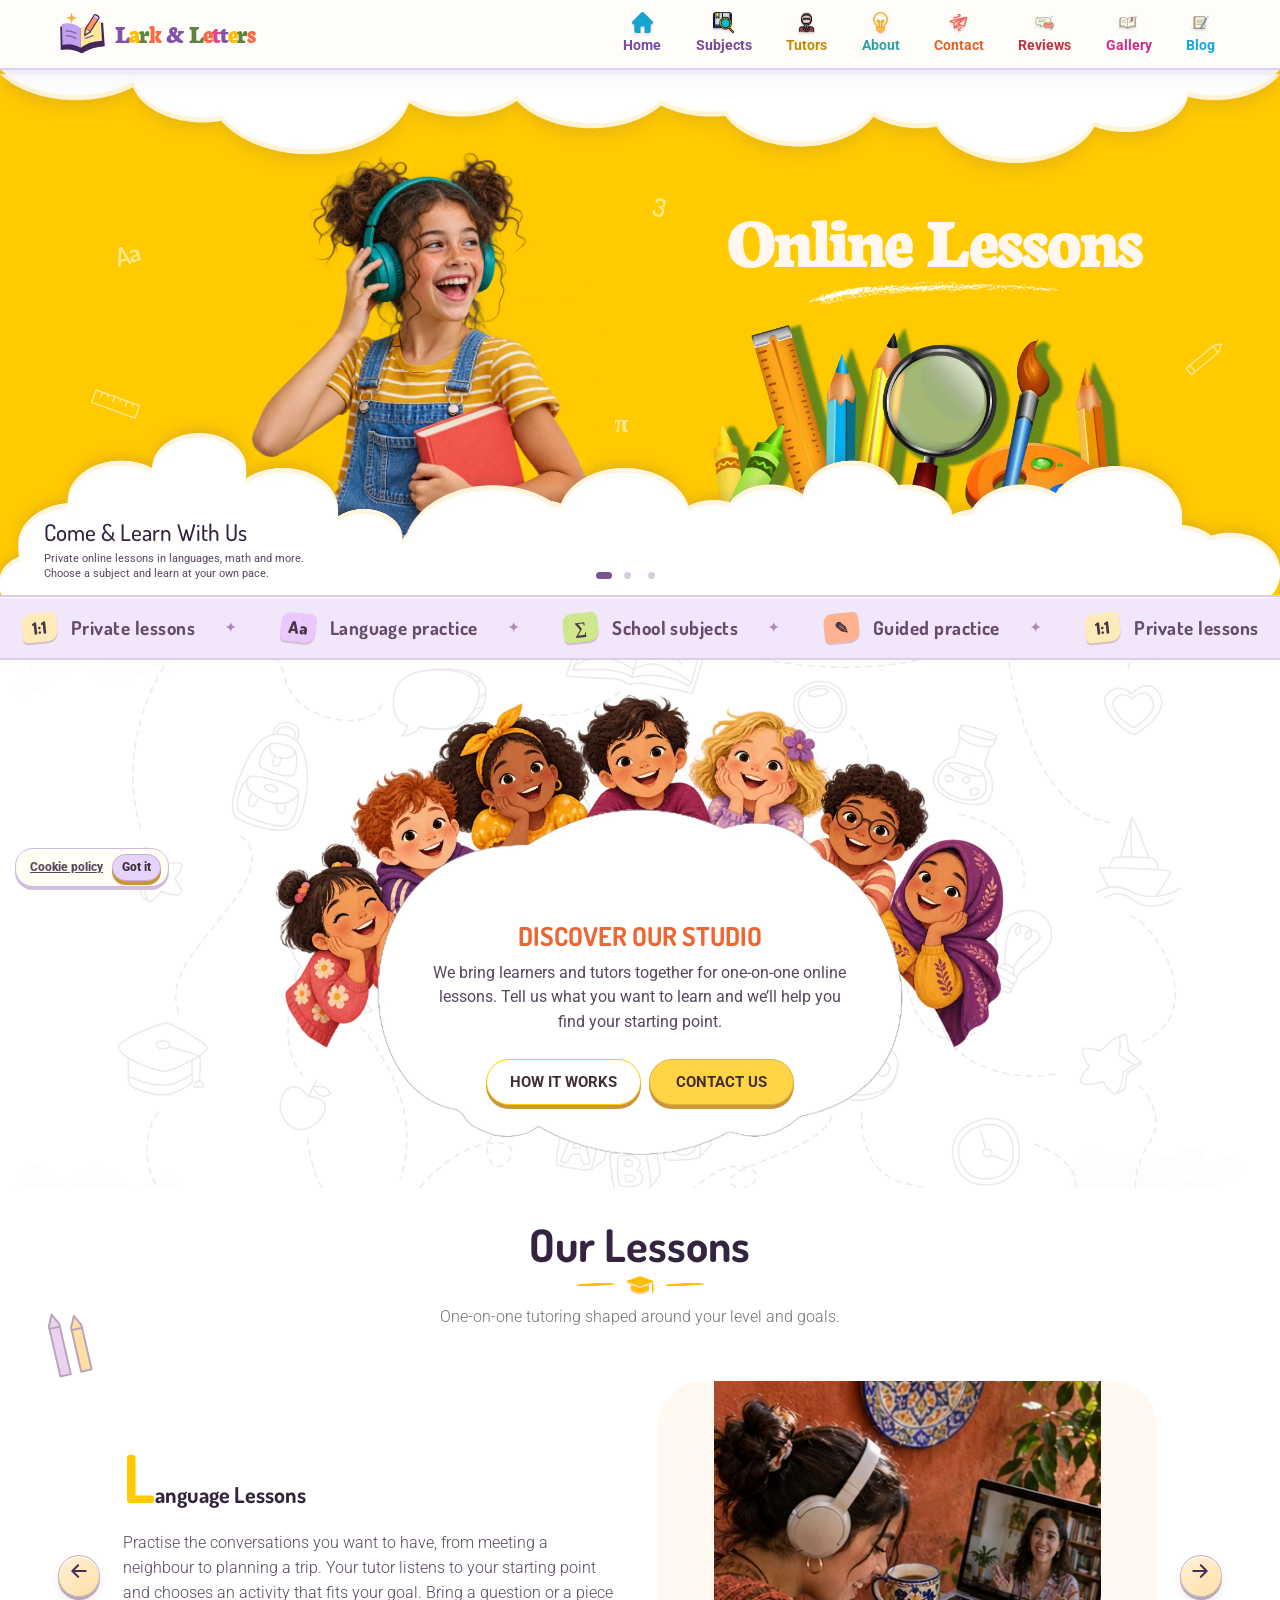
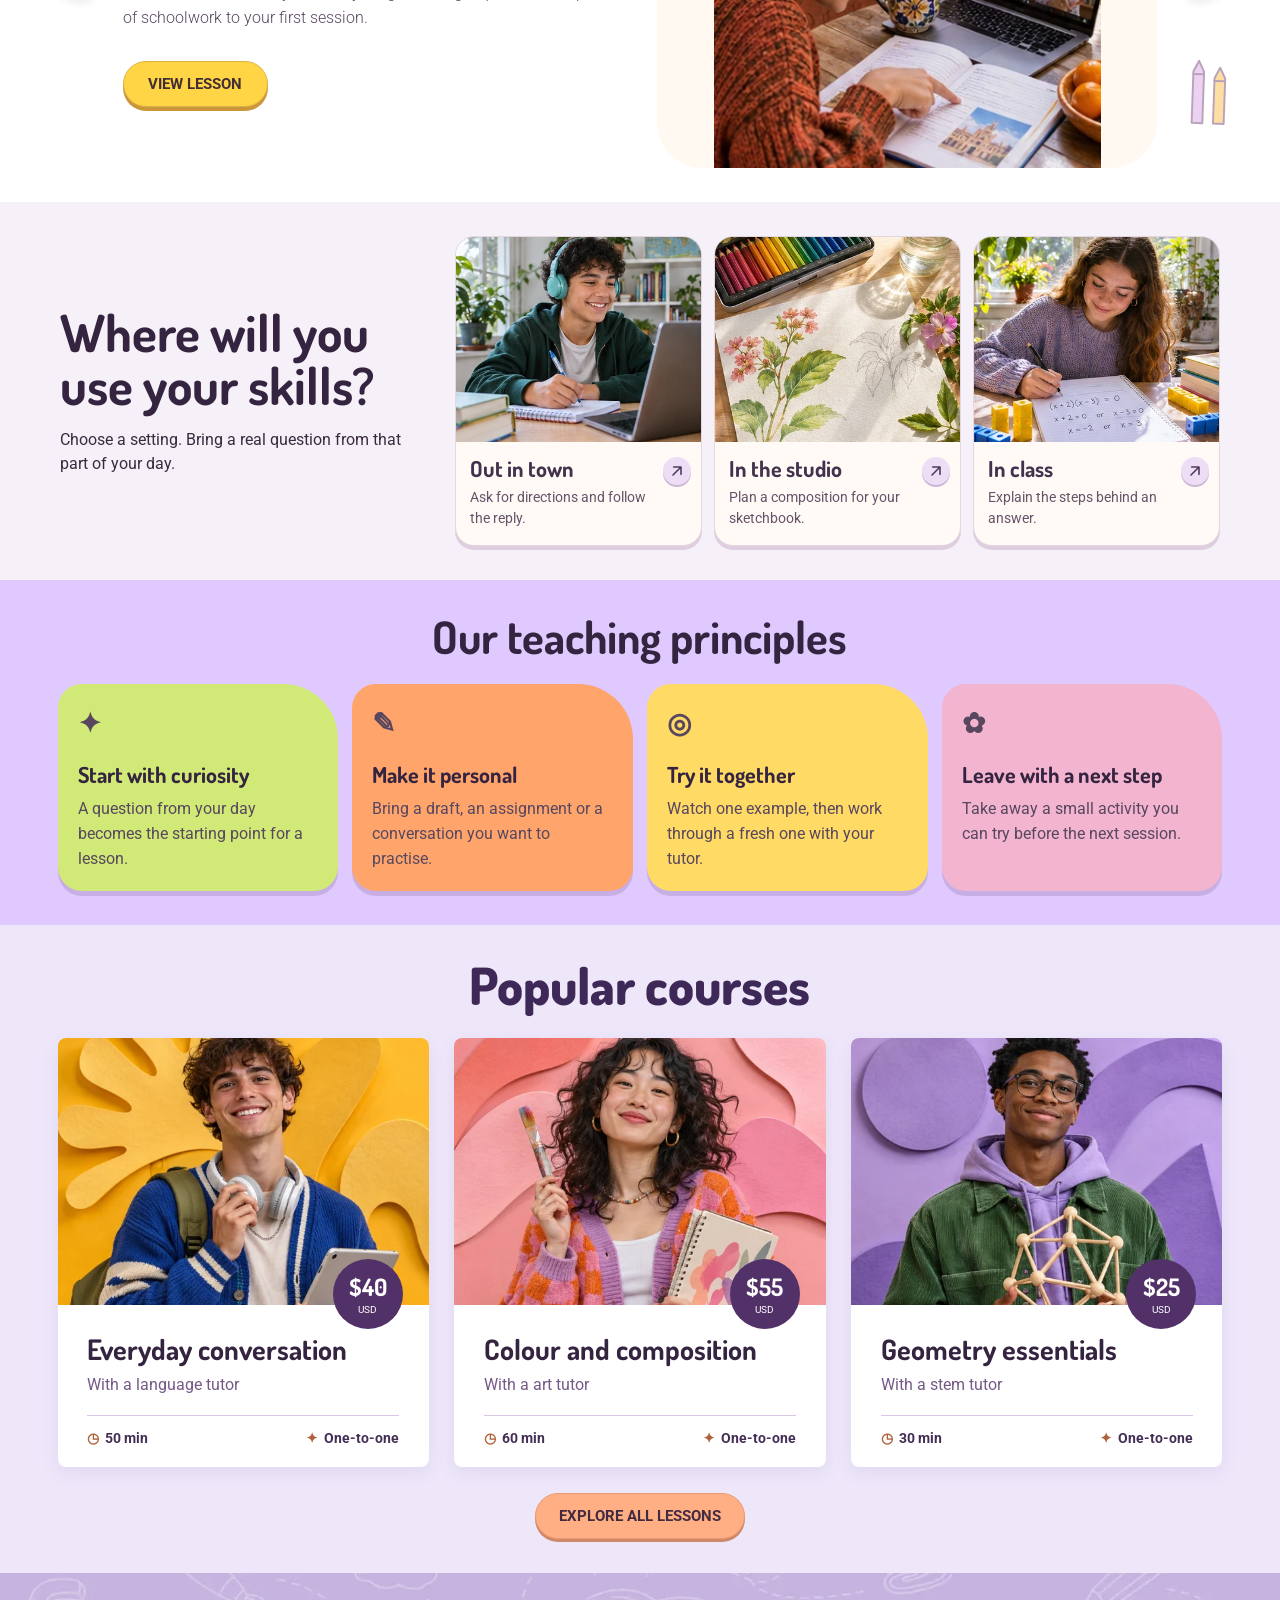
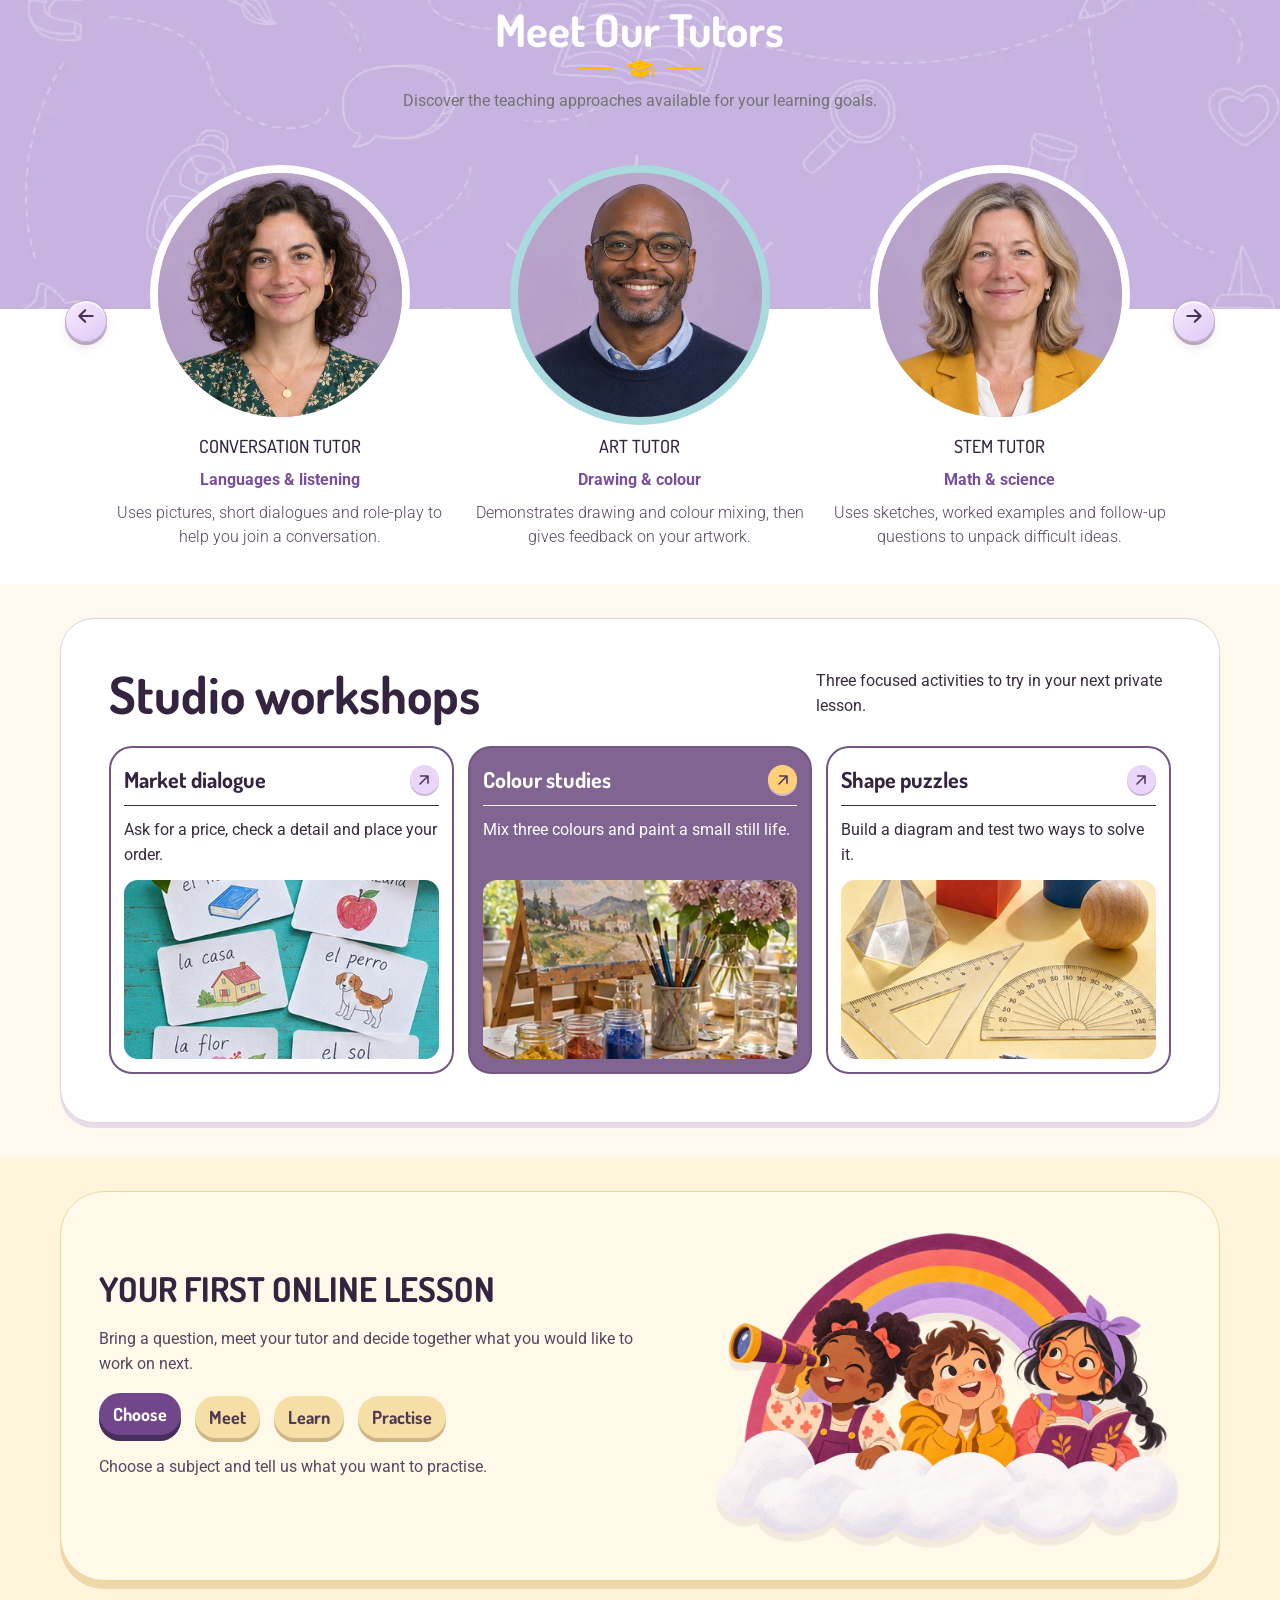
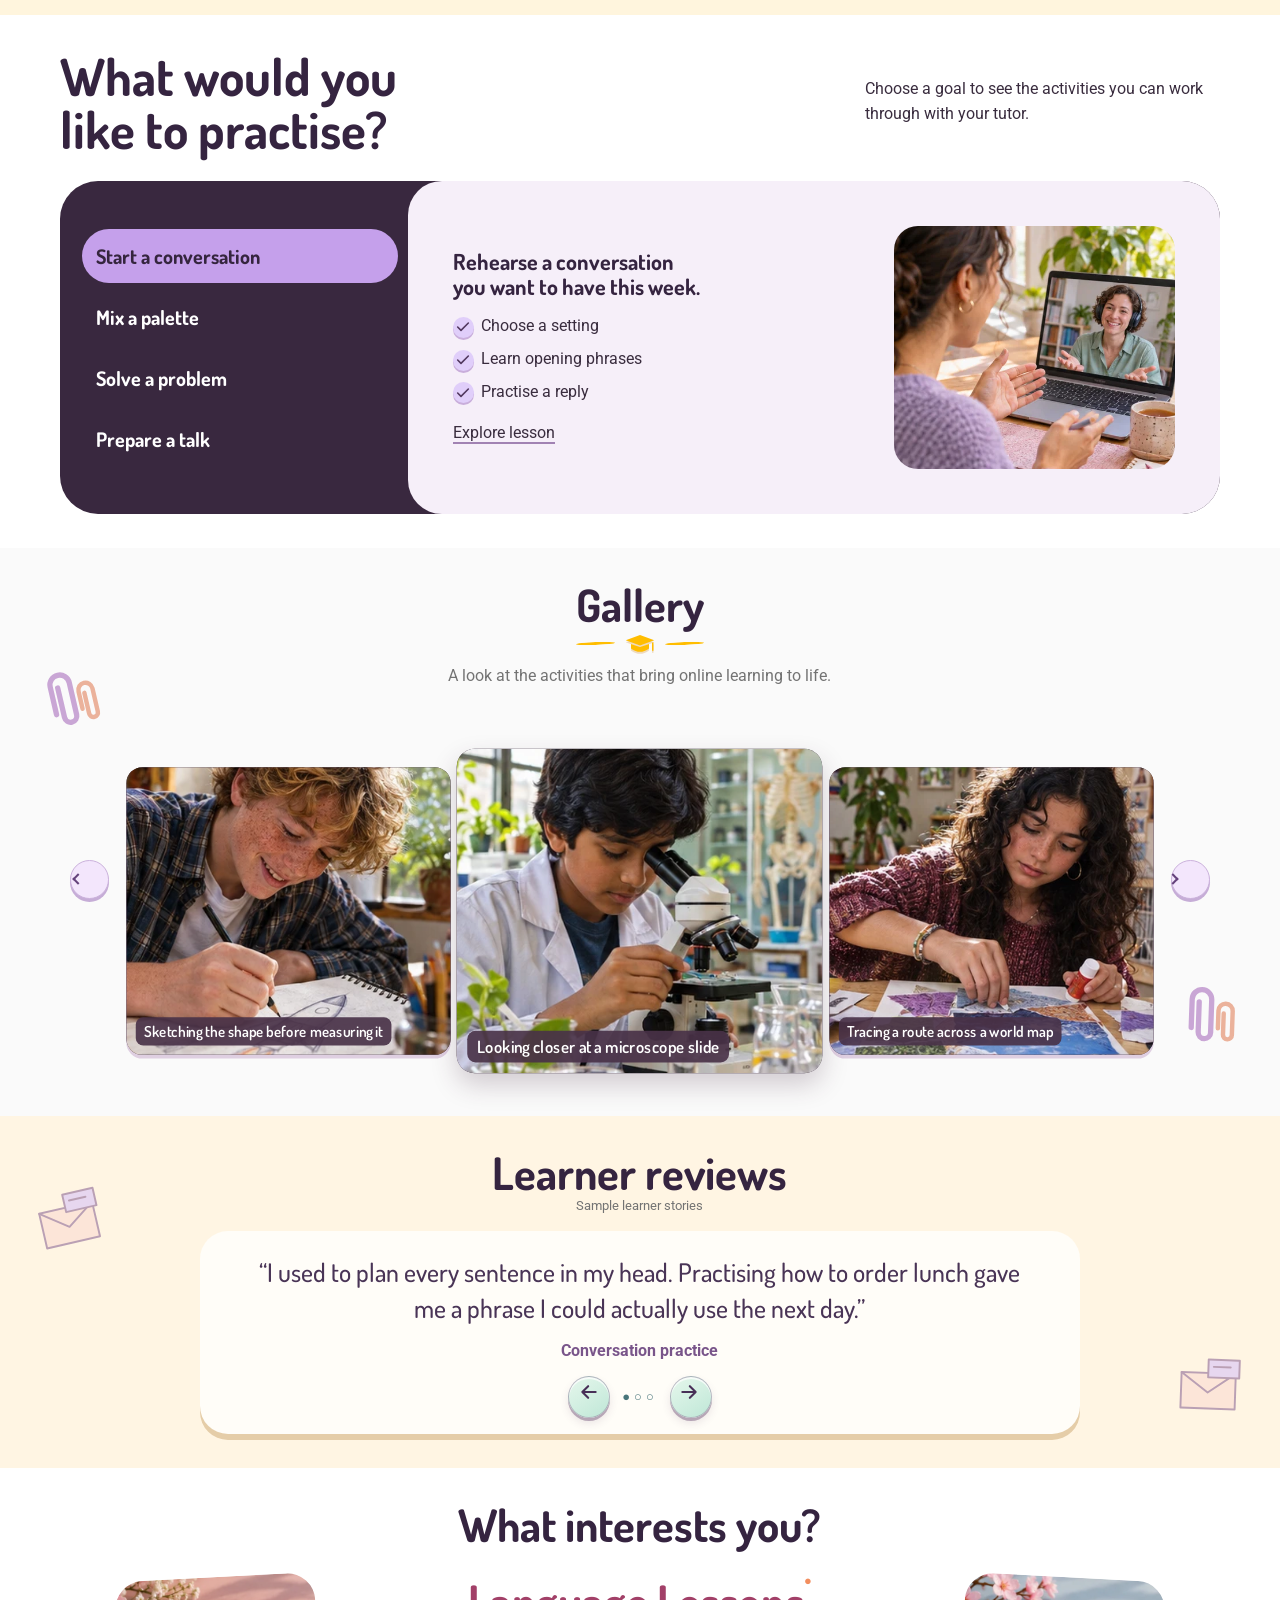
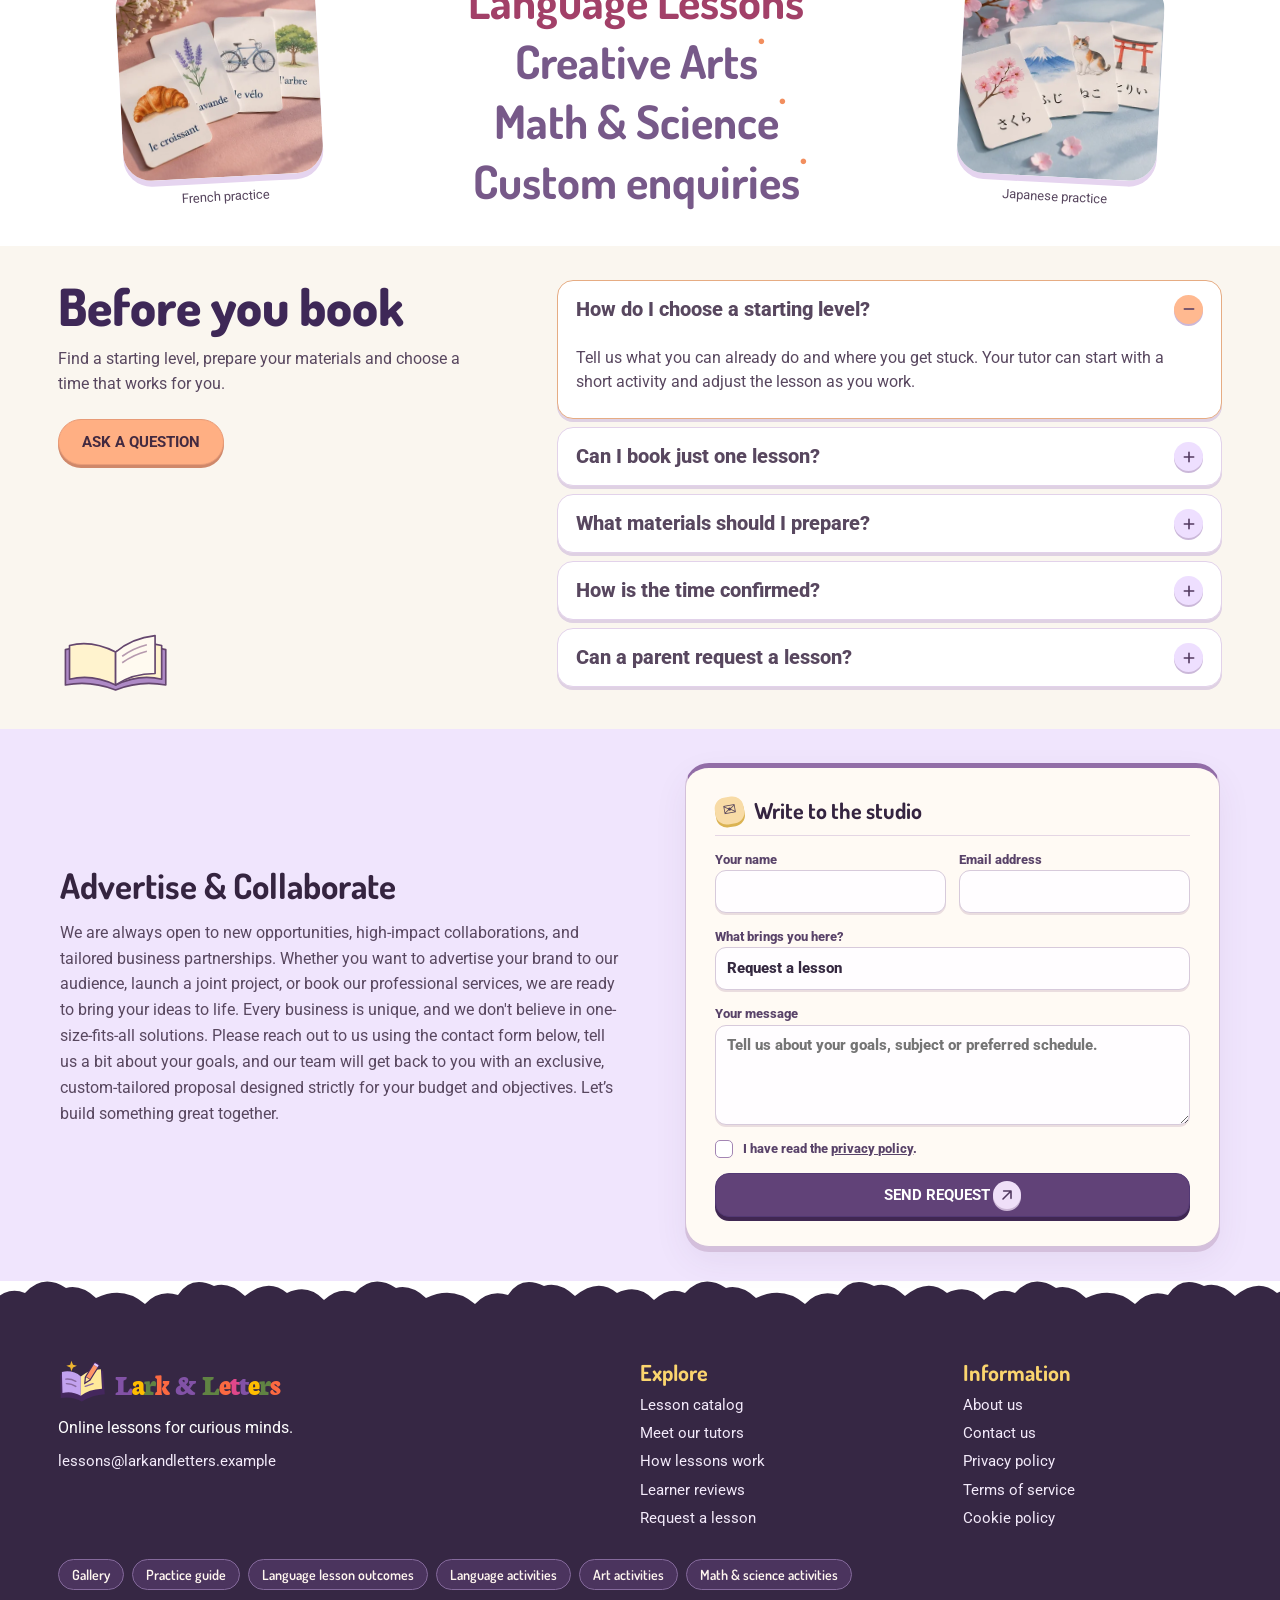
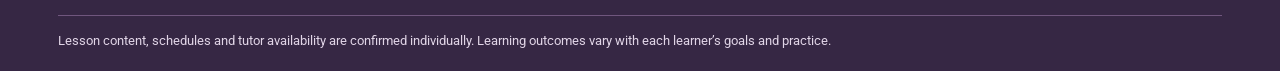
==== index.html @ c8f45cbf "upd" ====
<!doctype html><html lang="en"><head><meta charset="utf-8"><meta name="viewport" content="width=device-width,initial-scale=1"><title>Online tutoring | Lark &amp; Letters</title><link rel="icon" href="assets/studio-mark.svg"><link rel="stylesheet" href="assets/site.css"><script defer src="config/config.js"></script><script defer src="assets/site.js"></script><link rel="stylesheet" href="assets/preschool.css"><link rel="stylesheet" href="assets/illustrations.css"><link rel="stylesheet" href="assets/studio.css"><script defer src="assets/studio.js"></script><link rel="stylesheet" href="assets/finish.css"><link rel="stylesheet" href="assets/workshop.css"><script defer src="assets/workshop.js"></script><link rel="stylesheet" href="assets/editorial.css"><link rel="stylesheet" href="assets/collections.css"><link rel="stylesheet" href="assets/detail.css"><script defer src="assets/home-show.js"></script></head><body data-title="Online tutoring"><a class="skip" href="#main">Skip to content</a><header><div class="bar wrap"><a class="brand" href="index.html"><img data-logo src="assets/studio-book.svg" alt=""><span data-name>Lark &amp; Letters</span></a><button class="toggle" aria-label="Open navigation" aria-expanded="false">☰</button><nav><a data-nav="Home" href="index.html"><img src="assets/nav0.png" alt="">Home</a><div class="subnav"><button class="subject-trigger" type="button" aria-expanded="false" aria-controls="subject-links"><img src="assets/nav1.png" alt="">Subjects</button><div class="sub-list" id="subject-links" inert><a href="language.html">Language Lessons</a><a href="creative-arts.html">Creative Arts</a><a href="math-science.html">Math & Science</a></div></div><a data-nav="Tutors" href="index.html#teachers"><img src="assets/nav2.png" alt="">Tutors</a><a data-nav="About" href="index.html#about"><img src="assets/nav3.png" alt="">About</a><a data-nav="Contact" href="index.html#contact"><img src="assets/nav4.png" alt="">Contact</a><a data-nav="Reviews" href="index.html#reviews"><img src="assets/study0.svg" alt="">Reviews</a><a data-nav="Gallery" href="index.html#gallery"><img src="assets/study1.svg" alt="">Gallery</a><a data-nav="Blog" href="language.html#blog"><img src="assets/study3.svg" alt="">Blog</a></nav></div></header><main id="main"><section class="hero home-show" aria-roledescription="carousel" aria-label="Featured lessons"><div class="wrap scene"><div class="sky-marks" aria-hidden="true"><span>Aa</span><span>3</span><span>π</span><svg viewBox="0 0 62 22"><path d="M6 8h43l9 5-9 5H6zm6 0v10m36-10v10"/></svg><svg viewBox="0 0 62 22"><path d="M3 3h56v16H3zm8 0v7m8-7v4m8-4v7m8-7v4m8-4v7m8-7v4"/></svg></div><img data-scene="0" class="hero-part is-current portrait" src="assets/hero.webp" alt="A young learner listening with headphones"><img class="hero-part portrait" data-scene="1" src="assets/home-art.webp" alt="" aria-hidden="true" decoding="async"><img class="hero-part portrait" data-scene="2" src="assets/home-science.webp" alt="" aria-hidden="true" decoding="async"><div class="lesson-title"><h1>Online Lessons</h1><svg viewBox="0 0 250 20" aria-hidden="true"><path fill="#fff9ea" d="M2 17Q115-8 248 9 105 2 2 20zm14-1Q108-3 208 6 99 3 16 18z"/></svg></div><img data-scene="0" class="hero-part is-current supplies" src="assets/ref-supplies.webp" alt=""><img class="hero-part supplies" data-scene="1" src="assets/home-paint.webp" alt="" aria-hidden="true" decoding="async"><img class="hero-part supplies" data-scene="2" src="assets/home-lab.webp" alt="" aria-hidden="true" decoding="async"><div class="scene-switch" aria-label="Choose a featured lesson"><button type="button" aria-label="Online Lessons" aria-pressed="true"></button><button type="button" aria-label="Creative Arts" aria-pressed="false"></button><button type="button" aria-label="Math & Science" aria-pressed="false"></button></div><div class="cloud-note"><h2>Come &amp; Learn With Us</h2><p>Private online lessons in languages, math and more.<br>Choose a subject and learn at your own pace.</p></div></div></section><div class="ticker" aria-label="One-on-one lessons, Language practice, School subject support, Individual learning plans"><div aria-hidden="true"><span><i>1:1</i> Private lessons</span><span><i>Aa</i> Language practice</span><span><i>∑</i> School subjects</span><span><i>✎</i> Guided practice</span><span><i>1:1</i> Private lessons</span><span><i>Aa</i> Language practice</span><span><i>∑</i> School subjects</span><span><i>✎</i> Guided practice</span><span><i>1:1</i> Private lessons</span><span><i>Aa</i> Language practice</span><span><i>∑</i> School subjects</span><span><i>✎</i> Guided practice</span><span><i>1:1</i> Private lessons</span><span><i>Aa</i> Language practice</span><span><i>∑</i> School subjects</span><span><i>✎</i> Guided practice</span></div></div><section id="about" class="discovery"><div class="wrap"><div class="discover"><div><h2>Discover our studio</h2><p>We bring learners and tutors together for one-on-one online lessons. Tell us what you want to learn and we’ll help you find your starting point.</p><a class="btn" href="index.html#how">How it works</a><a class="btn" href="#contact">Contact us</a></div></div></div></section><section id="lessons" class="services"><div class="wrap"><div class="sectitle"><h2>Our Lessons</h2><i aria-hidden="true"><svg viewBox="0 0 40 25" width="30" height="21" fill="currentColor"><path d="m1 8 19-7 19 7-19 7zM8 13l12 4 12-4v6c-8 6-16 6-24 0zm28-2h2v11h-2z"/></svg></i><p>One-on-one tutoring shaped around your level and goals.</p></div><div class="carousel" aria-roledescription="carousel" tabindex="0"><div class="slides"><article class="slide"><div><h3>Language Lessons</h3><p>Practise the conversations you want to have, from meeting a neighbour to planning a trip. Your tutor listens to your starting point and chooses an activity that fits your goal. Bring a question or a piece of schoolwork to your first session.</p><a class="btn" href="language.html">View lesson</a></div><img src="assets/new1.webp" alt="Language Lessons in practice"></article><article class="slide"><div><h3>Creative Arts</h3><p>Turn a simple sketch into a finished illustration. Explore contour, composition and colour with a tutor who can demonstrate each technique. Your tutor listens to your starting point and chooses an activity that fits your goal. Bring a question or a piece of schoolwork to your first session.</p><a class="btn" href="creative-arts.html">View lesson</a></div><img src="assets/arts-session.webp" alt="Creative Arts in practice"></article><article class="slide"><div><h3>Math & Science</h3><p>Work through the idea behind a formula, draw a diagram and try a fresh problem with your tutor beside you. Your tutor listens to your starting point and chooses an activity that fits your goal. Bring a question or a piece of schoolwork to your first session.</p><a class="btn" href="math-science.html">View lesson</a></div><img src="assets/new3.webp" alt="Math & Science in practice"></article></div><div class="controls"><button aria-label="Previous slide">‹</button><span aria-hidden="true"></span><button aria-label="Next slide">›</button></div></div></div></section><section class="look windows"><div class="wrap"><div class="window-row"><header><h2>Where will you<br>use your skills?</h2><p>Choose a setting. Bring a real question from that part of your day.</p></header><a href="language.html"><img src="assets/path1.webp" alt="" loading="lazy"><div><h3>Out in town</h3><p>Ask for directions and follow the reply.</p><span class="card-arrow" aria-hidden="true">↗</span></div></a><a href="creative-arts.html"><img src="assets/path8.webp" alt="" loading="lazy"><div><h3>In the studio</h3><p>Plan a composition for your sketchbook.</p><span class="card-arrow" aria-hidden="true">↗</span></div></a><a href="math-science.html"><img src="assets/path2.webp" alt="" loading="lazy"><div><h3>In class</h3><p>Explain the steps behind an answer.</p><span class="card-arrow" aria-hidden="true">↗</span></div></a></div></div></section><section class="edition principles" id="principles"><div class="wrap"><h2>Our teaching principles</h2><div><article tabindex="0" role="button" aria-expanded="false"><div class="turncard"><div class="front"><i aria-hidden="true">✦</i><h3>Start with curiosity</h3><p>A question from your day becomes the starting point for a lesson.</p></div><div class="back"><img loading="lazy" src="assets/principles1.webp" alt=""><b>Start with curiosity</b></div></div></article><article tabindex="0" role="button" aria-expanded="false"><div class="turncard"><div class="front"><i aria-hidden="true">✎</i><h3>Make it personal</h3><p>Bring a draft, an assignment or a conversation you want to practise.</p></div><div class="back"><img loading="lazy" src="assets/principles2.webp" alt=""><b>Make it personal</b></div></div></article><article tabindex="0" role="button" aria-expanded="false"><div class="turncard"><div class="front"><i aria-hidden="true">◎</i><h3>Try it together</h3><p>Watch one example, then work through a fresh one with your tutor.</p></div><div class="back"><img loading="lazy" src="assets/principles3.webp" alt=""><b>Try it together</b></div></div></article><article tabindex="0" role="button" aria-expanded="false"><div class="turncard"><div class="front"><i aria-hidden="true">✿</i><h3>Leave with a next step</h3><p>Take away a small activity you can try before the next session.</p></div><div class="back"><img loading="lazy" src="assets/principles4.webp" alt=""><b>Leave with a next step</b></div></div></article></div></div></section><section class="popular"><div class="wrap"><h2>Popular courses</h2><div class="course-grid"><a class="course-tile" href="language.html"><div class="course-picture"><img loading="lazy" src="assets/course-1.webp" alt=""><span class="course-price" data-rate="Guided practice"><b>$40</b><small>USD</small></span></div><div class="course-info"><h3>Everyday conversation</h3><p>With a language tutor</p><div><span data-duration="Guided practice">50 min</span><span>One-to-one</span></div></div></a><a class="course-tile" href="creative-arts.html"><div class="course-picture"><img loading="lazy" src="assets/course-2.webp" alt=""><span class="course-price" data-rate="Project feedback"><b>$55</b><small>USD</small></span></div><div class="course-info"><h3>Colour and composition</h3><p>With a art tutor</p><div><span data-duration="Project feedback">60 min</span><span>One-to-one</span></div></div></a><a class="course-tile" href="math-science.html"><div class="course-picture"><img loading="lazy" src="assets/course-3.webp" alt=""><span class="course-price" data-rate="Skill check"><b>$25</b><small>USD</small></span></div><div class="course-info"><h3>Geometry essentials</h3><p>With a stem tutor</p><div><span data-duration="Skill check">30 min</span><span>One-to-one</span></div></div></a></div><a class="btn" href="#lessons">Explore all lessons</a></div></section><section id="teachers" class="teachers"><div class="wrap"><div class="sectitle"><h2>Meet Our Tutors</h2><i aria-hidden="true"><svg viewBox="0 0 40 25" width="30" height="21" fill="currentColor"><path d="m1 8 19-7 19 7-19 7zM8 13l12 4 12-4v6c-8 6-16 6-24 0zm28-2h2v11h-2z"/></svg></i><p>Discover the teaching approaches available for your learning goals.</p></div><div class="tutor-row rotator"><a href="index.html#request-form" class="teacher"><img loading="lazy" src="assets/faculty-1.webp" alt="Conversation tutor"><h3>Conversation tutor</h3><strong>Languages & listening</strong><p>Uses pictures, short dialogues and role-play to help you join a conversation.</p></a><a href="index.html#request-form" class="teacher"><img loading="lazy" src="assets/faculty-2.webp" alt="Art tutor"><h3>Art tutor</h3><strong>Drawing & colour</strong><p>Demonstrates drawing and colour mixing, then gives feedback on your artwork.</p></a><a href="index.html#request-form" class="teacher"><img loading="lazy" src="assets/faculty-3.webp" alt="STEM tutor"><h3>STEM tutor</h3><strong>Math & science</strong><p>Uses sketches, worked examples and follow-up questions to unpack difficult ideas.</p></a><a href="#request-form" class="teacher"><img loading="lazy" src="assets/faculty-4.webp" alt="Reading tutor"><h3>Reading tutor</h3><strong>Reading & comprehension</strong><p>Explore a short text together, then retell the story in your own words.</p></a><a href="#request-form" class="teacher"><img loading="lazy" src="assets/faculty-5.webp" alt="Study coach"><h3>Study coach</h3><strong>Planning & revision</strong><p>Turn a busy week into a manageable sequence of study sessions.</p></a><a href="#request-form" class="teacher"><img loading="lazy" src="assets/faculty-6.webp" alt="Presentation tutor"><h3>Presentation tutor</h3><strong>Speaking at work</strong><p>Rehearse a clear opening and field questions from your audience.</p></a></div></div></section><section class="look syllabus" id="catalog"><div class="wrap"><div class="syllabus-box"><header><h2>Studio workshops</h2><p>Three focused activities to try in your next private lesson.</p></header><div class="syllabus-row"><a href="language.html"><div><h3>Market dialogue</h3><i>↗</i></div><p>Ask for a price, check a detail and place your order.</p><img src="assets/path4.webp" loading="lazy" alt=""></a><a href="creative-arts.html"><div><h3>Colour studies</h3><i>↗</i></div><p>Mix three colours and paint a small still life.</p><img src="assets/creative-arts-space.webp" loading="lazy" alt=""></a><a href="math-science.html"><div><h3>Shape puzzles</h3><i>↗</i></div><p>Build a diagram and test two ways to solve it.</p><img src="assets/path5.webp" loading="lazy" alt=""></a></div></div></div></section><section id="how" class="event"><div class="wrap"><div class="event-layout"><div><h2>Your first online lesson</h2><p>Bring a question, meet your tutor and decide together what you would like to work on next.</p><div class="steps"><button type="button">Choose</button><button type="button">Meet</button><button type="button">Learn</button><button type="button">Practise</button></div><p class="step-note" aria-live="polite">Choose a subject and tell us what you want to practise.</p></div><img src="assets/rainbow-v2.webp" alt=""></div></div></section><section class="look guide" id="practice-guide"><div class="wrap"><header><h2>What would you<br>like to practise?</h2><p>Choose a goal to see the activities you can work through with your tutor.</p></header><div class="guide-shell"><div class="guide-nav"><button type="button" aria-pressed="true">Start a conversation</button><button type="button" aria-pressed="false">Mix a palette</button><button type="button" aria-pressed="false">Solve a problem</button><button type="button" aria-pressed="false">Prepare a talk</button></div><div class="guide-content"><article><div><h3>Rehearse a conversation you want to have this week.</h3><ul><li>Choose a setting</li><li>Learn opening phrases</li><li>Practise a reply</li></ul><a href="language.html">Explore lesson</a></div><img class="goal-photo" src="assets/practice-1.webp" alt="Rehearsing a conversation online" loading="lazy"></article><article hidden><div><h3>Build a small palette for a painting you want to make.</h3><ul><li>Choose three colours</li><li>Mix swatches</li><li>Try a colour study</li></ul><a href="creative-arts.html">Explore lesson</a></div><img class="goal-photo" src="assets/practice-2.webp" alt="Mixing watercolour paints" loading="lazy"></article><article hidden><div><h3>Work through one difficult question at your own pace.</h3><ul><li>Draw a model</li><li>Try a method</li><li>Check the answer</li></ul><a href="math-science.html">Explore lesson</a></div><img class="goal-photo" src="assets/practice-3.webp" alt="Working with geometric shapes" loading="lazy"></article><article hidden><div><h3>Build a short talk and rehearse the questions that follow.</h3><ul><li>Plan an opening</li><li>Order your ideas</li><li>Rehearse aloud</li></ul><a href="language.html">Explore lesson</a></div><img class="goal-photo" src="assets/practice-4.webp" alt="Rehearsing a presentation" loading="lazy"></article></div></div></div></section><section id="gallery" class="gallery"><div class="wrap"><div class="sectitle"><h2>Gallery</h2><i aria-hidden="true"><svg viewBox="0 0 40 25" width="30" height="21" fill="currentColor"><path d="m1 8 19-7 19 7-19 7zM8 13l12 4 12-4v6c-8 6-16 6-24 0zm28-2h2v11h-2z"/></svg></i><p>A look at the activities that bring online learning to life.</p></div><div class="gallery-grid rotator" tabindex="0" aria-label="Lesson photographs"><figure><img loading="lazy" src="assets/new7.webp" alt="Sketching the shape before measuring it"><figcaption>Sketching the shape before measuring it</figcaption></figure><figure><img loading="lazy" src="assets/new8.webp" alt="Looking closer at a microscope slide"><figcaption>Looking closer at a microscope slide</figcaption></figure><figure><img loading="lazy" src="assets/new9.webp" alt="Tracing a route across a world map"><figcaption>Tracing a route across a world map</figcaption></figure><figure><img loading="lazy" src="assets/feature1.webp" alt="Building a solar car field journal"><figcaption>Building a solar car</figcaption></figure><figure><img loading="lazy" src="assets/path9.webp" alt="Setting up for a listening exercise"><figcaption>Setting up for a listening exercise</figcaption></figure><figure><img loading="lazy" src="assets/photo4.webp" alt="Finding a country on the globe"><figcaption>Finding a country on the globe</figcaption></figure></div></div></section><section id="reviews" class="reviews-section"><div class="wrap"><div class="sectitle"><h2>Learner reviews</h2><p>Sample learner stories</p></div><div class="carousel review-loop" tabindex="0" aria-label="Sample learner stories"><div class="slides"><article class="slide"><blockquote>“I used to plan every sentence in my head. Practising how to order lunch gave me a phrase I could actually use the next day.”</blockquote><strong>Conversation practice</strong></article><article class="slide"><blockquote>“Drawing the fractions together made the homework click. I could explain my answer afterwards, which was the best part.”</blockquote><strong>School maths</strong></article><article class="slide"><blockquote>“We worked on the opening of my presentation and practised answering questions. The next meeting felt much less stressful.”</blockquote><strong>Professional English</strong></article></div><div class="controls"><button aria-label="Previous review">‹</button><span aria-hidden="true"></span><button aria-label="Next review">›</button></div></div></div></section><section class="edition subjectindex" id="interest-index"><div class="wrap"><h2>What interests you?</h2><div class="index-layout"><figure><img loading="lazy" src="assets/interest1.webp" alt="A study journal"><figcaption>From your notebook</figcaption></figure><div><a href="language.html">Language Lessons<i aria-hidden="true">●</i></a><a href="creative-arts.html">Creative Arts<i aria-hidden="true">●</i></a><a href="math-science.html">Math & Science<i aria-hidden="true">●</i></a><a href="index.html#request-form">Custom enquiries<i aria-hidden="true">●</i></a></div><figure><img loading="lazy" src="assets/interest2.webp" alt="A close look at a study activity"><figcaption>Into the lesson</figcaption></figure></div></div></section><section class="before-booking"><div class="wrap"><div><h2>Before you book</h2><p>Find a starting level, prepare your materials and choose a time that works for you.</p><a class="btn" href="#request-form">Ask a question</a><div class="booking-book" aria-hidden="true"><svg viewBox="0 0 140 74"><path class="cover" d="M9 19q30-8 61 6 31-14 61-6v43q-31-6-61 6-31-12-61-6z"/><path class="paper" d="M14 14q27-7 56 8v40q-29-14-56-7zm56 8q29-15 56-8v41q-27-7-56 7z"/></svg><span class="book-leaf"><svg viewBox="0 0 140 74"><path class="leaf" d="M70 22q20-17 48-20v46q-28 0-48 14z"/><path class="ink" d="M78 27q14-10 30-14m-30 22q14-10 30-14"/></svg></span></div></div><div class="faq"><details name="booking-help" open><summary>How do I choose a starting level?</summary><p>Tell us what you can already do and where you get stuck. Your tutor can start with a short activity and adjust the lesson as you work.</p></details><details name="booking-help"><summary>Can I book just one lesson?</summary><p>Yes. Choose a single session and describe the question, artwork or school task you want to bring.</p></details><details name="booking-help"><summary>What materials should I prepare?</summary><p>For language practice, bring a topic. For maths, bring a problem and paper. For art, a pencil and sketchbook are enough to start.</p></details><details name="booking-help"><summary>How is the time confirmed?</summary><p>Include your time zone and preferred days in the request. The team will reply by email with available options.</p></details><details name="booking-help"><summary>Can a parent request a lesson?</summary><p>Yes. A parent or guardian can send the request and describe the learner’s goals and the support they need.</p></details></div></div></section><section id="contact" class="aqua"><div class="wrap"><div class="contact"><div><h2 data-collab-title>Advertise &amp; Collaborate</h2><p data-collab-text>We are always open to new opportunities, high-impact collaborations, and tailored business partnerships. Whether you want to advertise your brand to our audience, launch a joint project, or book our professional services, we are ready to bring your ideas to life. Every business is unique, and we don't believe in one-size-fits-all solutions. Please reach out to us using the contact form below, tell us a bit about your goals, and our team will get back to you with an exclusive, custom-tailored proposal designed strictly for your budget and objectives. Let’s build something great together.</p></div><form id="request-form" action="contact.php" method="post"><div class="form-title"><span aria-hidden="true">✉</span><h3>Write to the studio</h3></div><div class="fields"><label>Your name<input name="name" required maxlength="100" autocomplete="name"></label><label>Email address<input type="email" name="email" required maxlength="254" autocomplete="email"></label></div><label>What brings you here?<select name="topic"><option>Request a lesson</option><option>Advertising</option><option>Collaboration</option><option>General information</option><option>Feedback</option></select></label><label>Your message<textarea name="message" required minlength="10" maxlength="4000" placeholder="Tell us about your goals, subject or preferred schedule."></textarea></label><label class="trap" aria-hidden="true">Website<input name="website" tabindex="-1" autocomplete="off"></label><label class="check"><input type="checkbox" name="consent" value="yes" required><span>I have read the <a href="privacy.html">privacy policy</a>.</span></label><button class="btn ink">Send request <span class="go" aria-hidden="true">↗</span></button><p role="status"></p></form></div></div></section></main><footer><div class="footer-wave" aria-hidden="true"></div><div class="wrap foot"><div><a class="brand" href="index.html"><img data-logo src="assets/studio-book.svg" alt=""><span data-name>Lark &amp; Letters</span></a><p data-footer></p><a data-email></a><p data-address></p></div><div><strong>Explore</strong><a class="" href="index.html#catalog">Lesson catalog</a><a class="" href="index.html#teachers">Meet our tutors</a><a class="" href="index.html#how">How lessons work</a><a class="" href="index.html#reviews">Learner reviews</a><a class="" href="index.html#request-form">Request a lesson</a></div><div><strong>Information</strong><a class="" href="index.html#about">About us</a><a class="" href="index.html#contact">Contact us</a><a class="" href="privacy.html">Privacy policy</a><a class="" href="terms.html">Terms of service</a><a class="" href="cookies.html">Cookie policy</a></div></div><div class="wrap foot-jumps"><a href="index.html#gallery">Gallery</a><a href="index.html#practice-guide">Practice guide</a><a href="language.html#outcomes">Language lesson outcomes</a><a href="language.html#blog">Language activities</a><a href="creative-arts.html#blog">Art activities</a><a href="math-science.html#blog">Math &amp; science activities</a></div><p class="wrap fine" data-disclaimer></p></footer><aside class="policy" hidden><a href="cookies.html">Cookie policy</a><button>Got it</button></aside><div class="loader" aria-hidden="true"><img src="assets/studio-book.svg" alt=""></div></body></html>
---- assets/site.css ----
@font-face{font-family:Bricolage;src:url(display.woff2) format('woff2');font-weight:200 800;font-display:swap}@font-face{font-family:Nunito;src:url(body.woff2) format('woff2');font-weight:200 900;font-display:swap}
:root{--ink:#202e42;--yellow:#ffcb29;--cream:#fff7e6;--aqua:#c6edef;--orange:#fd815c;--border:#e1e3df;--head:Bricolage,system-ui,sans-serif}*{box-sizing:border-box}html{scroll-behavior:smooth;scroll-padding-top:95px}body{margin:0;color:var(--ink);font:17px/1.55 Nunito,Arial,sans-serif}a{color:inherit}button,input,select,textarea{font:inherit}button,a{touch-action:manipulation}button{cursor:pointer}img{max-width:100%;display:block}.wrap{width:min(100% - clamp(38px,9vw,160px),1480px);margin-inline:auto}header{position:sticky;top:0;z-index:12;background:white;box-shadow:0 2px 9px #27384b0d}.bar,.brand,nav,.actions,.controls,.check,.review,.ticker>div{display:flex;align-items:center}.bar{justify-content:space-between;gap:22px;min-height:82px}.brand{font:800 clamp(20px,2.2vw,32px)/1 var(--head);letter-spacing:-1.6px;text-decoration:none;gap:7px;white-space:nowrap}.brand img{width:52px}.bar nav{gap:clamp(16px,2.8vw,48px)}nav a{display:grid;justify-items:center;text-decoration:none;font-size:13px;font-weight:800;gap:2px}nav img{height:23px;width:23px;object-fit:contain}nav a:hover,nav a:focus-visible{color:#a95027}.btn,.policy button{display:inline-flex;align-items:center;justify-content:center;background:var(--yellow);border:1.5px solid var(--ink);border-radius:25px;padding:12px 24px;color:var(--ink);font-weight:850;text-decoration:none;box-shadow:2px 3px 0 var(--ink);transition:transform .2s,box-shadow .2s}.btn:hover,.policy button:hover{transform:translateY(-3px);box-shadow:3px 5px 0 var(--ink)}.ink{background:var(--ink);color:white;box-shadow:2px 3px 0 #967219}.small{font-size:14px;padding:10px 18px}.under{font-weight:850;text-underline-offset:6px}.toggle,.skip:not(:focus){display:none}section{position:relative;padding:clamp(48px,5vw,78px) 0}.hero{overflow:hidden;background:var(--yellow);padding:0}.hero::before,.hero::after{content:"";position:absolute;left:0;right:0;height:clamp(28px,3.4vw,53px);background:url(clouds.svg) center bottom / auto 100% repeat-x;z-index:2;pointer-events:none}.hero::before{top:-1px;transform:rotate(180deg)}.hero::after{bottom:-1px}.stage{display:grid;grid-template-columns:1fr 1fr;align-items:center;min-height:clamp(480px,42vw,650px);position:relative}.hero-copy{grid-column:2;grid-row:1;position:relative;z-index:3;padding:54px 0 72px 3%}.ribbon{display:inline-block;background:#fff9df;border:1.5px solid var(--ink);border-radius:7px;box-shadow:2px 2px 0 var(--ink);font-size:11px;font-weight:900;letter-spacing:1.8px;padding:5px 12px;transform:rotate(-3deg)}h1,h2,h3,p{margin:0}h1,h2,h3{font-family:var(--head);line-height:1.04;text-wrap:balance}h1{font-size:clamp(46px,5.9vw,94px);letter-spacing:-.065em;font-weight:800}.hero h1{margin:22px 0}.hero h1 em{font-style:normal;display:inline-block;position:relative}.hero h1 em:after{content:"";position:absolute;height:7px;border-radius:70%;bottom:-5px;left:23%;right:2%;background:#fff5c5;transform:rotate(-2deg)}.hero p{max-width:470px;font-weight:600}.actions{gap:26px;margin-top:26px}.hero-art{height:100%;grid-column:1;grid-row:1;position:relative;isolation:isolate}.portrait{position:absolute;height:91%;width:100%;object-fit:contain;object-position:bottom;bottom:0;z-index:1}.blob{position:absolute;inset:23% 7% 3% 7%;border-radius:51% 49% 38% 60%;background:#ffdc65;transform:rotate(-9deg)}.plane{position:absolute;top:9%;right:0;width:29%;z-index:2;animation:bob 5s ease-in-out infinite}.hello,.math{position:absolute;z-index:2;font:800 clamp(18px,2.2vw,35px) var(--head);border:2px solid var(--ink);box-shadow:3px 4px var(--ink);padding:4px 17px}.hello{background:#fff9e7;top:36%;left:0;transform:rotate(-12deg);border-radius:50% 48% 45% 20%}.math{background:#9edcde;bottom:18%;right:2%;transform:rotate(10deg);border-radius:12px}.spark{position:absolute;color:#fff9de;font-size:58px;line-height:1}.s1{top:15%;left:14%}.s2{bottom:19%;left:5%;color:#298d96}.ticker{overflow:hidden;border-bottom:1px dashed #b9c8c4;padding:12px 0;background:white}.ticker>div{width:max-content;animation:run 48s linear infinite}.ticker span{margin-right:32px;font-size:14px;font-weight:800;color:#3b5960}.ticker span:nth-child(even){color:#9e4e35}@keyframes run{to{transform:translateX(-50%)}}@keyframes bob{50%{transform:translate(4px,-6px) rotate(4deg)}}h2{font-size:clamp(33px,3.8vw,58px);letter-spacing:-.055em}h3{font-size:clamp(23px,2.1vw,34px);letter-spacing:-.045em}.sectitle{text-align:center;margin-bottom:30px}.sectitle i{display:flex;align-items:center;justify-content:center;gap:7px;color:#d99a00;font-size:20px;line-height:1.5}.sectitle i:after,.sectitle i:before{content:"";width:28px;border-top:2px solid #f2bb2e}.sectitle p{color:#52616b}.cards,.team,.plans{display:grid;grid-template-columns:repeat(4,1fr);gap:clamp(12px,1.7vw,26px)}.card,.plans article{display:flex;flex-direction:column;align-items:center;gap:10px;padding:21px 14px;text-decoration:none;text-align:center;border-radius:24px;border:1px solid #e1e1da;box-shadow:0 4px 0 #26334712;transition:transform .25s,box-shadow .25s}.card:hover{transform:translateY(-6px) rotate(-1deg);box-shadow:0 9px 0 #26334713}.card>div{width:min(78%,178px);aspect-ratio:1;border-radius:50%;overflow:hidden}.card img,.team img{width:100%;height:100%;object-fit:cover}.card small,.slide small,.team small{font-weight:800;font-size:12px}.card span{font-size:14px;font-weight:850;margin-top:auto;text-decoration:underline;text-underline-offset:4px}.c0{background:#e2f4ef}.c1{background:#fff0ce}.c2{background:#fbe5e0}.c3{background:#e7e9fa}.split,.contact,.slide{display:grid;grid-template-columns:1fr 1fr;align-items:center;gap:clamp(24px,5vw,80px)}.split{max-width:1120px;margin:auto}.split p,.paper p,.intro p,.review p,.plans p,.team p,.slide p{margin:15px 0}.sky,.aqua{background:var(--aqua)}.cream,.plans article{background:var(--cream)}.snapshot{transform:rotate(-3deg);background:white;padding:10px 10px 19px;box-shadow:3px 6px 0 #326d7333}.snapshot img{width:100%;aspect-ratio:1.65;object-fit:cover}.carousel{max-width:830px;margin:auto;touch-action:pan-y}.slide{display:none;gap:36px}.slide.active,.slide:first-child:not(.ready){display:grid}.slide.active{animation:appear .35s ease-out}.slide>img{width:210px;height:210px;object-fit:cover;border:9px solid #c7ecec;border-radius:50%;justify-self:end}.controls{margin:18px auto 0;justify-content:center;gap:12px}.controls button{background:white;border:1px solid #adb8ba;border-radius:50%;width:35px;height:35px;font-size:25px;line-height:1}.controls span{font-size:13px;letter-spacing:4px;color:#48757a}.review,.paper,.faq{max-width:810px;margin:auto}.review{gap:25px}.review>b{font:110px/1 Georgia;color:#c88a0c}.contact{align-items:start}.contact h2{max-width:12em}.contact p{margin-top:14px}.contact form,.paper,.team article{background:white;border-radius:24px;padding:clamp(20px,3vw,40px)}.fields{display:grid;grid-template-columns:1fr 1fr;gap:12px}label{display:block;font-weight:800;font-size:14px;margin-bottom:12px}input,select,textarea{display:block;width:100%;padding:10px;border:1px solid #a8b4ba;background:#fffdfa;border-radius:9px;color:var(--ink)}textarea{min-height:90px;resize:vertical}.check{align-items:center;gap:10px}.check input{width:auto}.trap{position:absolute;clip-path:inset(50%);width:1px;height:1px;overflow:hidden}.intro{background:#fff1bd;text-align:center}.intro h1{font-size:clamp(40px,5vw,70px);margin:12px 0}.intro p{max-width:680px;margin-inline:auto}.crumb{font-size:14px;font-weight:bold}.subject-art{min-height:230px;display:grid;place-items:center;background:#d3efea;border-radius:45% 38% 33% 36%;position:relative}.subject-art span{font:800 clamp(54px,7vw,104px) var(--head);transform:rotate(-8deg)}.subject-art img{position:absolute;bottom:0;right:0;width:32%}.art1{background:#ffdf89}.art2{background:#ffcbb9}.art3{background:#d9dbfb}dl{display:grid;grid-template-columns:auto 1fr;gap:7px 17px;margin:18px 0}dt{font-weight:800}dd{margin:0}.faq details{border-bottom:1px solid #bcc6c2;padding:14px 0}.faq summary{cursor:pointer;font-weight:800;font-size:20px}.faq p{padding:9px 0}.team,.plans{grid-template-columns:repeat(3,1fr)}.team article{text-align:center;background:#edf8f6}.team img{width:min(100%,190px);aspect-ratio:1;height:auto;border-radius:50%;margin:0 auto 16px}.plans strong{margin-top:auto}.plans h2,.paper h2{font-size:29px}.center{text-align:center;margin-top:25px}.paper{border:1px solid var(--border)}.paper h2:not(:first-child){margin-top:28px}footer{background:#233447;color:white;padding:38px 0 20px}.foot{display:grid;grid-template-columns:2fr 1fr 1fr;gap:35px}.foot>div>a:not(.brand){display:block;margin:5px 0;font-size:15px}.foot p{margin:9px 0}.fine{border-top:1px solid #506071;margin-top:25px;padding-top:15px;font-size:13px;color:#d4e0e2}.policy{position:fixed;bottom:13px;left:15px;border:1px solid #ccc7b6;background:#fffdf4;border-radius:18px;padding:5px 7px 5px 14px;z-index:11;box-shadow:0 3px 8px #0001;font-size:12px;font-weight:800}.policy button{padding:3px 9px;margin-left:9px;box-shadow:none}.loader{pointer-events:none;position:fixed;inset:0;z-index:20;background:#fff2b8;display:grid;place-items:center;opacity:0;visibility:hidden}.loading .loader{visibility:visible;animation:appear .16s both}.loader img{width:75px;animation:bob .5s infinite}.seen{animation:appear .5s ease-out backwards}@keyframes appear{from{opacity:0;transform:translateY(12px)}to{opacity:1;transform:none}}:focus-visible{outline:3px solid #2068ae;outline-offset:3px}
@media(max-width:920px){.bar{min-height:67px}.toggle{display:block;order:3;background:white;border:1px solid var(--border);border-radius:12px;padding:5px 12px}.bar>.btn{margin-left:auto}.bar nav{position:absolute;display:none;top:100%;left:0;right:0;background:white;padding:20px;justify-content:center;box-shadow:0 5px 8px #0001}.bar nav.open{display:flex}.cards{grid-template-columns:repeat(2,1fr)}.card{padding:16px}.stage{min-height:465px}.actions{gap:13px;flex-wrap:wrap}.contact{grid-template-columns:1fr;max-width:740px;text-align:center}.contact form{text-align:left}.contact h2{margin:auto}.plans,.team{gap:12px}.plans article{padding:15px}.hero-copy{padding-left:0}}
@media(max-width:680px){.wrap{width:calc(100% - 36px)}.brand img{width:37px}.bar{gap:8px}.small{font-size:12px;padding:7px 11px}.bar nav{gap:18px;flex-wrap:wrap}.stage{display:flex;flex-direction:column;min-height:0;text-align:center}.hero-copy{padding:37px 0 2px}.hero h1{font-size:clamp(41px,10.5vw,69px);margin:13px 0}.hero p{font-size:16px;margin-inline:auto}.actions{justify-content:center;margin-top:16px}.hero-art{height:clamp(190px,54vw,275px);width:min(100%,420px)}.portrait{height:100%}.hello{left:10%}.math{right:8%}.plane{top:6%;right:4%}.hero:after{height:25px}.cards{gap:11px}.card{padding:13px 8px;border-radius:18px}.card h3{font-size:21px}.card small{font-size:11px}.split,.slide,.team,.plans,.fields{grid-template-columns:1fr}.split,.slide,.team,.plans{text-align:center}.slide>img{justify-self:center;width:155px;height:155px}.slide{gap:16px}.foot{grid-template-columns:1fr 1fr;gap:20px}.foot>div:first-child{grid-column:1/-1}.foot .brand{justify-content:flex-start}.fine{margin-bottom:33px}.review{gap:12px}.review>b{font-size:65px}.snapshot{width:92%;margin:auto}.subject-art{min-height:165px}.contact h2{font-size:35px}.team img{width:120px}dl{text-align:left}.policy{bottom:7px;left:8px}}
@media(prefers-reduced-motion:reduce){*,*:before,*:after{animation:none!important;transition:none!important;scroll-behavior:auto!important}}
.subject-art .artwork{position:static;width:70%;max-height:265px}.studio-art{border-radius:30% 38% 28% 37%;padding:10px;max-width:330px;width:100%;justify-self:center}.studio-art img{height:200px;width:100%}.studio+.section{padding-top:0}.contact{max-width:970px;grid-template-columns:1fr;gap:22px}.contact h2{max-width:none}.contact form{width:100%}.contact form textarea{min-height:65px}.contact>div>p{max-width:900px}.contact{gap:18px}.contact form{padding:22px}.contact section{padding-block:40px}
---- assets/preschool.css ----
:root{--yellow:#ffca00;--ink:#292929;--head:SchoolHead,Nunito,sans-serif}body{font:16px/1.55 SchoolBody,Nunito,sans-serif;color:#666}h1,h2,h3{color:#212121;letter-spacing:0;font-weight:700}h2{font-size:clamp(32px,3.5vw,48px)}h3{font-size:22px}.wrap{max-width:1480px}.bar{min-height:68px;max-width:950px}.brand{font:italic bold 28px Georgia,serif;letter-spacing:-1px;flex-direction:column;gap:0;line-height:1}.brand img{width:31px;height:23px}.brand span{color:#16ace4}.bar nav{gap:clamp(15px,2.3vw,38px)}nav a{font-weight:700;font-size:14px}nav a:nth-child(7n+1){color:#15a5de}nav a:nth-child(7n+2){color:#82a423}nav a:nth-child(7n+3){color:#c48b00}nav a:nth-child(7n+4){color:#319fa6}nav a:nth-child(7n+5){color:#df622a}nav a:nth-child(7n+6){color:#bc3541}nav a:nth-child(7n+7){color:#cb2b87}nav img{width:21px;height:21px}.btn{box-shadow:none;border:0;background:#ffca00;color:#403209;text-transform:uppercase;font:700 15px SchoolBody,Nunito,sans-serif;min-width:145px;padding:13px 23px}.btn:hover{background:#ffb800;box-shadow:none}.hero{background:#ffca00}.hero::before,.hero::after{display:none}.scene{position:relative;height:min(43.5vw,690px);min-height:410px;width:100%;max-width:1480px}.hero:before{display:block;height:17%;background:url(ref-cloud-top.webp) center top/100% 100% no-repeat;transform:none;top:-1px}.hero:after{display:block;height:27%;background:url(ref-cloud-bottom.webp) center bottom/100% 100% no-repeat;bottom:-1px}.portrait{left:13%;bottom:0;width:39%;height:85%;object-position:center bottom}.lesson-title{position:absolute;top:23%;left:53%;width:40%;text-align:center;z-index:2}.lesson-title h1{font:900 clamp(42px,5vw,82px)/1.15 Georgia,serif;color:#fff7f0;letter-spacing:-2px;margin:0}.lesson-title svg{width:46%;margin:auto}.supplies{position:absolute;right:9%;bottom:1%;width:38%;height:51%;object-fit:contain;object-position:bottom}.cloud-note{position:absolute;bottom:1.7%;left:10%;width:25%;z-index:3}.cloud-note h2{font-size:clamp(19px,1.8vw,29px);font-weight:500}.cloud-note p{font-size:clamp(10px,.85vw,14px);line-height:1.35;font-weight:400;margin:8px 0}.ticker{background:white;color:#888;padding:7px 0}.ticker span{font-size:13px;color:#687778}.sectitle{margin-bottom:clamp(28px,4vw,55px)}.sectitle i{color:#ffbd00;gap:10px;margin:5px 0 10px}.sectitle i:before,.sectitle i:after{width:39px;border-color:currentColor}.sectitle p{color:#737373}.services .carousel{max-width:1170px;position:relative;padding:0 65px}.services .slide{grid-template-columns:1fr 1fr;gap:35px}.services .slide img{width:100%;max-width:none;height:auto;aspect-ratio:1.29;object-fit:cover;border:0;border-radius:46px}.services .slide h3:first-letter{font-size:66px;color:var(--yellow)}.services .slide p{margin:20px 0 30px}.controls button,.cyclebtn{background:#ccc;color:white;border:0;border-radius:50%;width:39px;height:39px;font:700 26px/1 Arial}.services .controls button,.cyclebtn{position:absolute;top:45%;left:0}.services .controls button:last-child,.cyclebtn.next{left:auto;right:0}.services .controls span{display:none}.services .controls{margin:0}.facility{background:#d5edf2;overflow:hidden}.fac-grid,.event-layout{display:grid;grid-template-columns:36% 1fr;align-items:center;gap:5%;max-width:1160px;margin:auto}.fac-grid>img{width:100%;animation:bob 6s infinite ease-in-out}.fac-grid>div{display:grid;grid-template-columns:1fr 1fr;gap:38px 28px}.fac-grid article{display:flex;gap:15px;align-items:start}.fac-grid h3{font-size:24px;font-weight:500}.fac-grid p{margin:10px 0}.fac-grid i{flex:none;background:white;border:1px solid #6bc5d0;outline:7px solid #ffffff66;border-radius:50%;width:60px;height:60px;display:grid;place-items:center}.fac-grid i img{width:45px}.discovery{background:#fff url(ref-doodles.webp) center/cover}.discover{position:relative;max-width:730px;height:clamp(365px,36vw,530px);margin:auto;background:url(ref-children.webp) center/100% 100% no-repeat;display:grid;place-items:center;text-align:center}.discover>div{width:63%;margin-top:14%}.discover h2{font-size:26px;text-transform:uppercase;color:#ed6631}.discover p{margin:12px auto 20px}.discover .btn{margin:4px}.discover .btn:first-of-type{background:white;border:1px solid var(--yellow)}.weekly,.gallery,.event{background:#fafafa}.rotator,.journal,.gallery-grid{position:relative;display:grid;grid-template-columns:repeat(3,minmax(0,1fr));gap:28px;max-width:1150px;margin:auto}.rotator{padding-inline:49px}.rotator>a{text-decoration:none;text-align:center}.class-card{display:flex;flex-direction:column;align-items:center;background:white;border-radius:35px;padding:22px 12px 15px;box-shadow:0 0 15px #0002;transition:background .25s}.class-card>img{width:82%;max-width:240px;aspect-ratio:1;object-fit:cover;border-radius:50%;margin:5px auto 20px}.class-card h3{color:#169dce;font-size:21px}.class-card p{margin:8px 0}.squig{color:#9caf35}.class-card small{text-transform:uppercase;margin:6px auto 14px}.class-card>div{width:100%;margin-top:auto;border-top:1px solid #ddd;display:flex;justify-content:space-evenly;padding-top:12px;font-size:12px}.class-card b{display:block;color:#298ea6}.class-card:nth-of-type(2),.class-card:hover{background:#9cbc40;color:#222e10}.class-card:nth-of-type(2) h3,.class-card:hover h3{color:#263c06}.teachers{isolation:isolate}.teachers:before{content:"";position:absolute;inset:0 0 45%;z-index:-1;background:#a9dadd url(ref-teal-pattern.webp) center/cover}.teachers .sectitle h2{color:white}.teacher img{width:min(100%,260px);aspect-ratio:1;object-fit:cover;margin:auto;border:15px solid white;border-radius:50%}.teacher:nth-of-type(2) img{border-color:#a9dadd}.teacher h3{text-transform:uppercase;font-size:18px;margin:12px 0;font-weight:500}.teacher strong{color:#35818b}.teacher p{margin-top:8px}.event-layout{grid-template-columns:1.2fr 1fr}.event-layout img{max-height:365px;margin:auto}.event h2{font-size:34px;text-transform:uppercase}.event p{margin:20px 0}.steps{display:flex;gap:14px;flex-wrap:wrap}.steps span{width:clamp(60px,7vw,100px);aspect-ratio:1;display:grid;place-items:center;background:var(--yellow);border-radius:50%;color:#514012;font:700 clamp(15px,1.6vw,24px) var(--head)}.journal a{text-decoration:none}.journal a>div{position:relative}.journal img,.gallery-grid img{width:100%;aspect-ratio:1.45;object-fit:cover}.journal b{position:absolute;inset:0;display:grid;place-items:center;color:white;background:#322b2370;opacity:0;font-size:48px;transition:opacity .2s}.journal a:hover b,.journal a:focus-visible b{opacity:1}.journal section{padding:15px 0 0;display:flex;align-items:center;gap:14px}.journal i{background:var(--yellow);color:#423500;width:50px;height:55px;display:grid;place-items:center;font-size:22px}.journal h3{font-size:19px}.gallery-grid figure{background:white;padding:10px;margin:0;box-shadow:0 1px 8px #0003;text-align:center;transition:transform .2s}.gallery-grid figure:nth-child(2){transform:rotate(5deg)}.gallery-grid figure:hover{transform:rotate(0) translateY(-3px)}.gallery-grid img{aspect-ratio:1.2}.gallery-grid figcaption{padding:13px 4px}.rotator [hidden]{display:none}.intro{background:#fff5cf url(ref-doodles.webp) center/cover}.paper,.contact form{border:1px solid #e7e7e7}.contact h2{font-size:35px}footer{background:#343434}.foot .brand{align-items:start;color:white}.cyclebtn{top:35%}.class-row .cyclebtn{top:45%}.gallery-grid,.journal{max-width:1120px}
@media(max-width:920px){.bar{justify-content:space-between}.scene{min-height:380px}.fac-grid{grid-template-columns:26% 1fr}.fac-grid>div{gap:18px}.fac-grid article{display:block}.fac-grid i{margin:0 auto 12px}.fac-grid article{text-align:center}.rotator,.journal,.gallery-grid{gap:15px}.discover>div{margin-top:12%}.services .carousel{padding:0 45px}.bar nav.open{align-items:center}.bar nav{gap:17px}.event-layout{text-align:center}.steps{justify-content:center}}
@media(max-width:680px){.scene{min-height:0;height:108vw;max-height:535px}.hero:before{height:10%}.hero:after{height:23%}.portrait{width:59%;height:75%;left:0}.lesson-title{top:15%;left:30%;width:66%}.lesson-title h1{font-size:clamp(34px,9vw,54px)}.supplies{width:48%;right:1%;bottom:4%;height:44%}.cloud-note{left:7%;bottom:1%;width:82%}.cloud-note h2{font-size:18px}.cloud-note p{margin:2px 0;font-size:10px}.services .slide,.event-layout,.fac-grid{grid-template-columns:1fr}.services .slide>img{width:100%;max-height:235px;border-radius:30px;grid-row:1}.services .slide h3:first-letter{font-size:42px}.services .slide p{margin:9px 0 15px}.services .carousel{padding-inline:31px}.services .controls button,.cyclebtn{width:27px;height:27px;font-size:20px}.fac-grid>img{width:45%;margin:0 auto 18px}.fac-grid>div{gap:16px}.fac-grid h3{font-size:20px}.discover{height:330px;background-size:100% auto}.discover>div{width:75%;background:white;border-radius:32%;margin-top:18%;padding:7px}.discover h2{font-size:20px}.discover p{font-size:13px;margin:6px}.discover .btn{min-width:0;padding:7px 12px;font-size:12px}.rotator{grid-template-columns:1fr;max-width:400px;padding:0 40px}.journal,.gallery-grid{grid-template-columns:1fr;max-width:370px;gap:24px}.event-layout img{max-height:190px;order:-1}.event-layout{gap:18px}.event h2{font-size:27px}.teachers:before{bottom:50%}.gallery-grid figure:nth-child(2){transform:rotate(2deg)}.teacher img{width:195px}.brand{font-size:23px}.bar nav.open{display:grid;grid-template-columns:repeat(4,minmax(0,1fr));justify-content:center}.brand img{height:19px}}
@font-face{font-family:SchoolHead;src:url(ref-dosis.woff2);font-weight:200 800;font-display:swap}@font-face{font-family:SchoolBody;src:url(ref-roboto.woff2);font-weight:100 900;font-display:swap}@font-face{font-family:Neuton;src:url(ref-neuton.woff2);font-weight:800;font-display:swap}
.hero:before{background-image:url(ref-cloud-top.webp)}.hero:after{background-image:url(ref-cloud-bottom.webp);background-size:100% 100%;height:30%}.lesson-title h1{font-family:Neuton,Georgia,serif;font-weight:800;font-size:clamp(48px,5.8vw,99px)}.lesson-title svg{visibility:hidden}.lesson-title:after{content:"";position:absolute;bottom:0;left:25%;width:50%;height:25%;background:url(ref-underline.webp) center/contain no-repeat}.facility{background:#d4ecf1 url(ref-sky.webp) center/cover}.discovery,.intro{background-image:url(ref-doodles.webp)}.discover{background:url(ref-children.webp) top center/100% auto no-repeat}.discover:before{content:"";position:absolute;inset:25% 14% 0;background:url(ref-bubble.webp) center/100% 100% no-repeat}.discover>div{position:relative;margin-top:25%;width:59%}.teachers:before{background:#a9dadd url(ref-teal-pattern.webp) top center/cover}.brand span>i{font-style:inherit}.cloud-note{bottom:1%;left:10.7%}.scene{height:min(41vw,640px)}.lesson-title{top:24%}.hero .portrait{z-index:1}.hero .supplies{z-index:1}.sectitle i{font-style:normal}.class-card p,.teacher p,.journal p,.fac-grid p,.services p{font-weight:300}.discovery{background-color:white}.intro{background-color:#fffbea}.rotator>a.incoming{animation:appear .32s ease}.footer .brand{color:white}
@media(max-width:680px){.scene{height:108vw}.lesson-title h1{font-size:clamp(32px,10vw,65px)}.cloud-note{left:7%;bottom:1%;background:#fff;max-width:245px;border-radius:50% 45% 0 0;padding:8px 10px 0}.discover:before{inset:26% 0 0}.discover>div{width:78%;margin-top:20%;background:none}.lesson-title{top:13%}.discover{max-width:420px}}
---- assets/illustrations.css ----
.facility{background:#eee3fa url(sky-lavender.webp) center/cover}
.teachers:before{background:#c2abd9 url(teal-pattern-lavender.webp) top center/cover}
.discover{background-image:url(children-v2.webp);background-size:100% auto;background-position:top center;background-repeat:no-repeat}
---- assets/studio.css ----
:root{--plum:#3f285c;--lav:#b897f2;--lilac:#eee4ff;--peach:#ff956c;--lime:#c6df64;--berry:#b74971;--paper:#fffaf0;--ink:#352940;--aqua:#ece1fc}
body{color:#58475f}html{scroll-padding-top:99px}h1,h2,h3{color:#352440}header{background:#fffdf9;border-bottom:2px solid #ddcfef;box-shadow:0 5px 0 #5e3e7e0b,0 9px 20px #523a7b10}.bar{max-width:1240px}.brand{flex-direction:row;align-items:center;gap:8px}.brand img{width:49px;height:49px;transition:transform .25s}.brand:hover img{transform:rotate(-9deg) scale(1.08)}.brand span{font:800 clamp(19px,2vw,29px)/1 Neuton,Georgia,serif}.bar nav{gap:clamp(10px,1.6vw,26px)}.bar nav>a,.subnav>a{border-radius:13px;padding:5px 7px}.bar nav>a:hover,.subnav:hover{background:#f5edff}.bar nav img{filter:drop-shadow(0 2px 1px #4c265f29)}.bar nav a:first-child{color:#7649a4}.subnav{position:relative;display:flex;align-items:center;border-radius:13px}.sub-toggle{border:0;border-radius:50%;background:#ebd9ff;color:#59357a;width:23px;height:23px;line-height:1;box-shadow:0 2px 0 #b99cd5}.sub-list{position:absolute;top:100%;left:50%;transform:translate(-50%,5px);background:white;padding:7px;border:1px solid #d5bdeb;box-shadow:0 7px 0 #38223c14,0 12px 25px #3521371b;border-radius:19px;width:195px;opacity:0;visibility:hidden;transition:.18s;z-index:20}.subnav.expanded .sub-list{opacity:1;visibility:visible;transform:translate(-50%,0)}.bar .sub-list a{display:block;color:var(--plum);padding:9px 14px;border-radius:12px;text-align:left}.sub-list a:hover,.sub-list a:focus-visible{background:var(--lilac)}
.btn,.policy button{background:#ffd445;color:#422f35;border:1px solid #dcb342;box-shadow:0 4px 0 #cb9639;transition:transform .18s,box-shadow .18s}.btn:hover,.policy button:hover{background:#ffe166;transform:translateY(-2px);box-shadow:0 6px 0 #c7a343}.btn:active{transform:translateY(2px)}.services .controls button,.cyclebtn,.controls button{background:#e9daff;color:#66448c;border:1px solid #cfafea;box-shadow:0 3px 0 #b39ac8,0 4px 9px #34224312;transition:transform .2s,background .2s}.cyclebtn:hover,.controls button:hover{background:#ffda80;transform:scale(1.08)}.go{display:inline-grid;place-items:center;border-radius:50%;background:#fff8;width:24px;height:24px;line-height:1;margin-left:3px;font-style:normal}.sectitle i:before,.sectitle i:after{border-radius:50%;border-width:3px;transform:rotate(-2deg)}.sectitle i svg{filter:drop-shadow(0 2px 0 #d4953c50)}.ticker{background:#fff9ec}.ticker span:nth-child(odd){color:#72509c}.facility .fac-grid i{border-color:#b895dc;box-shadow:0 5px 0 #b8a1c9}.gallery-grid figure,.journal img,.snapshot{border-radius:20px}.journal a>div{border-radius:20px;overflow:hidden}.journal b{font-family:SchoolHead;background:#64428491}.journal i{border-radius:16px;box-shadow:0 4px 0 #ca9237}.weekly{background:#fff7e9}.class-row{max-width:1050px}.class-card{--accent:#e2cdff;--edge:#b398d0;padding:15px 12px 12px;border:1px solid #e8ddcf;border-radius:26px;background:#fff;gap:1px;box-shadow:0 6px 0 #dfcdb6,0 9px 18px #713e4f12}.class-card:nth-of-type(2){--accent:#ffd09f;--edge:#d8a56d;background:#fff1d6}.class-card:nth-of-type(3){--accent:#d4ec98;--edge:#a7bf77}.class-card:nth-of-type(4){--accent:#ffc6d9;--edge:#cf98b3}.class-card:hover,.class-card:focus-visible,.class-card:nth-of-type(2):hover{background:var(--accent);transform:translateY(-4px);box-shadow:0 7px 0 var(--edge),0 13px 19px #6b408420}.class-card h3,.class-card:nth-of-type(2) h3,.class-card b{color:#533a62}.class-card>img{width:min(67%,146px);margin:0 auto 10px;object-position:center 32%;border:4px solid white;box-shadow:0 3px 0 #0001}.class-card small{margin:2px auto 8px}.class-card p{margin:4px 0}.class-card .squig{color:#9756ac;line-height:1}.class-card>div{padding-top:7px}.teacher strong{color:#794e9d}.event{background:#fff5dd}.event-layout{background:#fff9e9;padding:clamp(20px,3vw,44px);border:1px solid #efd69c;border-radius:44px;box-shadow:0 8px 0 #edd8ab}.steps span{width:clamp(55px,5.5vw,82px);box-shadow:0 5px 0 #cfa646}.steps span:nth-child(2){background:#ddc5ff;box-shadow:0 5px 0 #b698cf}.steps span:nth-child(3){background:#ffb18e;box-shadow:0 5px 0 #d58a72}.steps span:nth-child(4){background:#cde68c;box-shadow:0 5px 0 #abbd73}.event-layout img{filter:drop-shadow(0 8px 0 #7b62861a)}.faq details{background:#fff;border:1px solid #e2d2ea;border-radius:16px;margin-bottom:8px;padding:13px 18px;box-shadow:0 3px 0 #dfd1e3}.faq summary{list-style:none;display:flex;align-items:center;justify-content:space-between}.faq summary::-webkit-details-marker{display:none}.faq summary:after{content:'+';display:grid;place-items:center;background:#eedfff;border-radius:50%;width:28px;height:28px;color:#684286}.faq details[open] summary:after{content:'−'}
.edition .wrap{max-width:1170px}.edition h2{text-align:center;margin-bottom:24px}.edition h3{line-height:1.08}.path-grid,.mentor-grid,.principles .wrap>div,.out-grid,.kit-layout,.index-layout{display:grid;gap:14px}.edition a{text-decoration:none}.pathways{background:#fbf7ff}.path-grid{grid-template-columns:.85fr repeat(3,1fr);align-items:stretch}.path-grid>p{align-self:center;font:500 23px/1.36 SchoolHead;color:#624976}.path-grid a{display:flex;flex-direction:column;border-radius:28px;overflow:hidden;background:#efddff;box-shadow:0 5px 0 #cdb2db}.path-grid a:nth-child(3){background:#ffe4cb}.path-grid a:nth-child(4){background:#e9f0bc}.path-grid img{width:100%;height:clamp(135px,15vw,205px);object-fit:contain;background:#fff7}.path-grid a>div{padding:16px;flex:1;display:flex;flex-direction:column}.path-grid p{margin:8px 0}.path-grid b{font-size:13px;margin-top:auto}.mentorwall{background:#fff7ef}.mentor-grid{grid-template-columns:1.45fr repeat(3,1fr)}.mentor-grid a{display:flex;flex-direction:column;position:relative;border-radius:26px;overflow:hidden;background:#ffd4b6;box-shadow:0 5px 0 #553e631c}.mentor-grid a:nth-child(2){background:#edddfa}.mentor-grid a:nth-child(3){background:#daedba}.mentor-grid a:nth-child(4){background:#ffeaab}.mentor-grid a>div{padding:15px}.mentor-grid img{width:100%;height:clamp(160px,18vw,235px);object-fit:contain;object-position:bottom;margin-top:auto}.mentor-grid .go{position:absolute;bottom:10px;right:10px;background:white}.mentor-grid span{font-size:13px}.principles{background:#dfc9ff}.principles .wrap>div{grid-template-columns:repeat(4,1fr)}.principles article,.out-grid article{border-radius:24px;background:#d2e95f;padding:22px;box-shadow:0 5px 0 #51375424}.principles article:nth-child(even){background:#ffaa7a}.principles i,.out-grid i{font:700 28px SchoolHead}.principles h3{margin:22px 0 10px}.lessonkit{background:#ffedf3}.kit-layout,.out-grid{grid-template-columns:1fr 1fr;align-items:center;max-width:930px;margin:auto}.petal{width:min(100%,340px);aspect-ratio:1;margin:auto;background:#edb992;clip-path:polygon(12% 5%,32% 0,48% 9%,63% 0,86% 5%,98% 25%,91% 46%,100% 65%,92% 89%,72% 100%,52% 91%,30% 100%,7% 89%,0 68%,10% 49%,0 31%);border-radius:30%}.petal img{width:100%;height:100%;object-fit:cover}.kit-layout h3,.out-cover h3{font-size:32px}.kit-layout p{margin:14px 0}.kit-layout li::marker{color:#b76d97}.outcomes{background:#fff8e9}.out-cover{background:#432e59;position:relative;border-radius:28px;overflow:hidden;isolation:isolate;min-height:270px;display:grid;align-items:end}.out-cover img{position:absolute;inset:0;width:100%;height:100%;object-fit:cover;opacity:.48;z-index:-1}.out-cover h3{color:white;padding:24px}.out-grid article{display:flex;align-items:center;gap:17px;margin:9px 0;background:#ffd0a4;padding:15px}.out-grid article:nth-child(2){background:#dbc6ff}.out-grid article:nth-child(3){background:#cbdc80}.index-layout{grid-template-columns:1fr 1.5fr 1fr;align-items:center;text-align:center}.index-layout figure{margin:0}.index-layout img{width:min(100%,200px);aspect-ratio:1;object-fit:cover;border-radius:28px;margin:auto;box-shadow:0 6px 0 #e5d4ef}.index-layout figcaption{font-size:13px;margin-top:10px}.index-layout a{display:block;font:700 clamp(24px,3.6vw,48px)/1.3 SchoolHead;color:#775989}.index-layout a:hover{color:#ac3d67}.index-layout i{color:#f28e5e;font-size:.28em;vertical-align:top}
#contact{background:#f0e5fd}.contact{max-width:850px}.contact>div:first-child{text-align:center}.contact>div:first-child h2{margin:auto}.contact>div:first-child p{font-size:15px;line-height:1.55}.contact form{position:relative;max-width:700px;margin:auto;padding:clamp(16px,2.4vw,28px);border:1px solid #ceb9e1;border-radius:28px;background:#fffaf2;box-shadow:0 7px 0 #c5afd9,0 14px 32px #794e9d13}.form-title{display:flex;align-items:center;gap:10px;margin-bottom:14px}.form-title span{background:#ffd76b;border-radius:11px;padding:3px 10px;transform:rotate(-6deg);box-shadow:0 3px 0 #dbb352}.contact label{font-size:13px;margin-bottom:9px;color:#594369}.contact input:not([type=checkbox]),.contact textarea,.contact select{background:white;border:1px solid #d9cbe0;border-radius:12px;padding:8px 11px;box-shadow:inset 0 2px 3px #4e355609}.contact :is(input,textarea,select):focus{outline:2px solid #a77acd;outline-offset:1px}.contact .check input{accent-color:#79549f}.contact form button{background:#68438f;color:white;border-color:#533974;box-shadow:0 4px 0 #402752}.contact form [role=status]:empty{display:none}.check{margin:10px 0}.footer-wave{position:absolute;top:0;left:0;width:100%;height:8px;background:url(clouds.svg) top/100px 14px repeat-x;transform:rotate(180deg)}footer{position:relative;background:#362744;padding:47px 0 20px}.foot{gap:clamp(18px,5vw,80px)}.foot strong{color:#fbd56e;font:700 22px SchoolHead}.foot .brand{align-items:center}.foot>div>a:not(.brand){text-decoration:none;width:fit-content;color:#f3eafa}.foot a:hover{text-decoration:underline}.fine{border-color:#70567e;color:#e1d5e7}.policy{border:1px solid #cfbade;box-shadow:0 3px 0 #d0bedf}.policy button{background:#e6d4ff;border-color:#c9acd9}
@media(hover:hover) and (prefers-reduced-motion:no-preference){:where(main,footer) :is(img,h1,h2,h3,p,i,b,svg,figcaption,small,strong,li),.edition a,.principles article,.steps span{transition:transform .22s,color .22s,filter .22s,box-shadow .22s}.edition a:hover,.principles article:hover,.steps span:hover{transform:translateY(-4px)}main :is(h2,h3):hover{color:#76448e;transform:translateY(-1px)}main p:hover,footer p:hover{color:#794b84}footer p:hover{color:white}main img:hover{filter:drop-shadow(0 4px 5px #694a8029)}main :is(svg,i,b,small,strong,figcaption):hover{transform:translateY(-2px)}}
@media(max-width:920px){.bar nav.open{background:#fffdf9;align-items:center}.sub-list{left:0;transform:translate(0,5px)}.subnav.expanded .sub-list{transform:none}.subnav{justify-content:center}.path-grid{grid-template-columns:repeat(3,1fr)}.path-grid>p{grid-column:1/-1;text-align:center;font-size:17px}.principles .wrap>div{grid-template-columns:repeat(2,1fr)}.mentor-grid{grid-template-columns:repeat(2,1fr)}}
@media(max-width:680px){.bar .brand img{width:39px;height:39px}.bar nav.open{grid-template-columns:repeat(3,1fr)}.sub-list{left:50%;transform:translate(-50%,4px)}.subnav.expanded .sub-list{transform:translate(-50%,0)}.edition .wrap{width:calc(100% - 32px)}.path-grid{grid-template-columns:1fr}.path-grid a{display:grid;grid-template-columns:34% 1fr;align-items:center}.path-grid img{height:100%;max-height:145px}.path-grid a>div{text-align:left;padding:12px}.kit-layout,.out-grid{grid-template-columns:1fr;text-align:center}.kit-layout ul{padding:0;list-style-position:inside}.petal{width:195px}.index-layout{grid-template-columns:1fr 2fr 1fr;gap:6px}.index-layout figcaption{font-size:10px}.index-layout img{border-radius:16px}.principles article{padding:14px}.principles h3{margin:8px 0}.out-cover{min-height:180px}.out-grid article{text-align:left}.mentor-grid img{height:150px}.mentor-grid a>div{padding:10px}.mentor-grid h3{font-size:22px}.contact form{text-align:left}.foot .brand{align-items:center}.steps{gap:8px}.steps span{width:54px;font-size:14px}}
.foot-jumps{display:flex;gap:8px;flex-wrap:wrap;margin-top:24px}.foot-jumps a{font:600 14px SchoolHead;color:#fff6ef;text-decoration:none;border:1px solid #84699b;background:#4b345e;border-radius:20px;padding:6px 13px}.foot-jumps a:hover{background:#624076}.mentor-grid img{object-fit:cover;object-position:50% 26%}.journal a>div,.gallery-grid figure{background:#fffaf3}.journal img,.gallery-grid img{aspect-ratio:1/1;max-height:335px;object-fit:contain}.services .slide>img{object-fit:contain;background:#fff9f2}.gallery-grid figure:hover img,.journal a:hover img{filter:saturate(1.12)}.foot .brand span{font-size:30px}

.contact{margin-inline:auto}.form-title h3{margin:0}.contact form .go{color:#4e3568;background:#eadbff}
---- assets/finish.css ----
.subject-trigger{display:grid;gap:2px;justify-items:center;border:0;background:transparent;color:#764793;padding:5px 7px;border-radius:12px;font-size:14px;font-weight:700;line-height:inherit}.subject-trigger:hover,.subject-trigger:focus-visible{background:#f5edff}.cloud-note{left:8.5%}.hero:before{filter:drop-shadow(0 5px 5px #e89f2b23)}.hero:after{filter:drop-shadow(0 -5px 4px #ffe8af85)}.sky-marks{position:absolute;inset:0;pointer-events:none;color:white}.sky-marks>*{position:absolute;opacity:.56;animation:skyfloat 6s ease-in-out infinite alternate}.sky-marks span{font:600 clamp(17px,2vw,31px) SchoolHead}.sky-marks span:first-child{left:9%;top:32%;rotate:-14deg}.sky-marks span:nth-child(2){left:51%;top:23%;rotate:14deg;animation-delay:-2s}.sky-marks span:nth-child(3){left:48%;top:64%;animation-delay:-4s}.sky-marks svg{width:clamp(34px,4vw,59px);stroke:white;stroke-width:1.7;fill:none;stroke-linejoin:round}.sky-marks svg:nth-child(4){right:4%;top:53%;rotate:-40deg}.sky-marks svg:nth-child(5){left:7%;top:62%;rotate:20deg;animation-delay:-3s}@keyframes skyfloat{to{transform:translate(3px,-9px) rotate(5deg)}}.ticker{padding:9px 0;background:#fff5de;border-top:1px solid #f0ddb6;border-bottom:3px solid #ead6b3;box-shadow:0 4px 8px #5b38300b}.ticker span{margin-right:18px;padding:3px 13px;border:1px solid #dcc8e8;background:#f2e7ff;border-radius:5px 14px 14px 5px;box-shadow:0 2px 0 #cfbadb;color:#5d416d}.ticker span:nth-child(even){background:#ffdfbd;border-color:#e9be96;color:#784523;box-shadow:0 2px 0 #e6bd94}.ticker:hover>div{animation-play-state:paused}
.plans-mini .wrap{max-width:960px;text-align:center}.plans-mini .wrap>div{display:grid;grid-template-columns:repeat(3,1fr);gap:13px;margin-top:19px}.plans-mini a{display:grid;gap:5px;text-decoration:none;color:#543658;background:#f0e4ff;padding:16px;border-radius:19px;box-shadow:0 4px 0 #cdb4e0;transition:transform .2s}.plans-mini a:hover{transform:translateY(-3px)}.plans-mini a:nth-child(2){background:#ffebcc}.plans-mini a:last-child{background:#eaf3c8}.plans-mini strong{font:700 22px SchoolHead}.reviews-section{background:#fff5e3}.reviews-section .sectitle{margin-bottom:15px}.reviews-section .sectitle p{font-size:13px}.review-loop{max-width:690px;text-align:center;border-radius:28px;background:#fffdf8;box-shadow:0 6px 0 #e5cda8;padding:24px clamp(16px,4vw,50px) 16px}.review-loop .slide.active,.review-loop .slide:first-child:not(.ready){display:block}.review-loop blockquote{margin:0 0 12px;color:#493456;font:500 clamp(21px,2vw,28px)/1.4 SchoolHead}.review-loop strong{color:#79558a}.review-loop .controls{margin-top:12px}
#contact.aqua{padding-block:clamp(25px,3.2vw,48px)}.contact{max-width:880px;gap:12px}.contact>div:first-child p{max-width:860px;font-size:14px;line-height:1.42;margin:7px auto}.contact form{max-width:720px;display:grid;grid-template-columns:1fr 1.25fr;gap:7px 14px;padding:16px 21px}.form-title,.contact .fields,.contact form [role=status]{grid-column:1/-1}.form-title{margin:0}.form-title h3{font-size:22px}.form-title span{font-size:16px;padding:1px 8px}.contact form label{margin:0}.contact form .fields{grid-template-columns:1fr 1.25fr}.contact form .check{align-self:center}.contact form button{justify-self:end;align-self:center;padding:7px 17px}.contact form textarea{min-height:45px;height:48px}.contact form [role=status]{margin:0}.contact form :is(select,input,textarea){font-size:14px}.foot{position:relative}.footer-wave{top:-30px;height:32px;background:url(footer-cloud.svg) bottom/330px 32px repeat-x;transform:none;pointer-events:none}footer{margin-top:30px}.legal-page{background:#fffcf7;--ocean:#704598}.legal-hero{background:#efe2ff url(ref-doodles.webp) center/800px;border:0;box-shadow:inset 0 -4px #decaef}.legal-nav{background:#ead8f8;border:1px solid #d6bde8;box-shadow:0 5px 0 #ccb1dd}.legal-nav a{color:#54366b}.legal-nav a[aria-current]{color:#56336b;box-shadow:0 2px 0 #c7a7db}.legal-copy article{background:#fff;border:1px solid #eadfed;border-left:5px solid #bf9be1;border-radius:19px;padding:clamp(16px,2vw,25px);margin-bottom:15px;box-shadow:0 4px 0 #ebdfef}.legal-copy article:nth-child(3n+2){border-left-color:#f7af7e}.legal-copy article:nth-child(3n){border-left-color:#bdcf70}.legal-copy article:is(:hover,:target){box-shadow:0 6px 0 #dfcde6}.ink-reveal{animation:inkprint .58s steps(23,end) both}@keyframes inkprint{from{clip-path:inset(-.2em 100% -.2em 0)}to{clip-path:inset(-.2em 0 -.2em 0)}}@media(max-width:680px){.cloud-note{left:4%}.sky-marks span:nth-child(2),.sky-marks svg:nth-child(5){display:none}.contact form{grid-template-columns:1fr;gap:8px;padding:15px}.contact form .fields{grid-template-columns:1fr;gap:8px}.contact form button{justify-self:start}.plans-mini .wrap>div{grid-template-columns:1fr}.legal-nav{box-shadow:0 3px 0 #ccb1dd}.footer-wave{background-size:220px 24px;height:24px;top:-23px}}
@media(min-width:921px){.class-row:has(.class-card:nth-of-type(3):last-of-type) .cyclebtn{display:block}}
@media(prefers-reduced-motion:reduce){.ink-reveal{clip-path:none;animation:none}}
---- assets/workshop.css ----
#contact.aqua .contact{display:grid;grid-template-columns:minmax(0,1.2fr) minmax(320px,430px);gap:clamp(32px,6vw,96px);max-width:1080px;align-items:center;margin:auto}
#contact .contact>div:first-child{text-align:left}#contact .contact>div:first-child h2{margin:0;text-align:left}#contact .contact>div:first-child p{font-size:16px;line-height:1.62;margin:16px 0}
#request-form{width:100%;max-width:430px;grid-template-columns:1fr;gap:12px;padding:23px;margin:0}#request-form textarea{min-height:86px}#request-form .fields{grid-template-columns:1fr 1fr;gap:10px}#request-form button{justify-self:stretch}
.mentor-grid a{min-width:0}.mentor-grid img{height:clamp(235px,25vw,350px);object-fit:contain;object-position:bottom}.mentor-grid a>div{min-height:77px}.teacher img{object-position:center 12%}
@media(min-width:921px){.mentor-grid{display:flex}.mentor-grid a{flex:1;transition:flex .48s,box-shadow .3s}.mentor-grid a:is(:hover,:focus-visible){flex:1.75;box-shadow:0 8px 0 #c5abdb}.tutor-row .cyclebtn{display:block}}
.principles .wrap article{padding:0;box-shadow:none;background:transparent;perspective:950px;cursor:pointer}.turncard{position:relative;min-height:205px;height:100%;transform-style:preserve-3d;transition:transform .5s}.turncard>div{border-radius:24px;backface-visibility:hidden;box-shadow:0 5px 0 #68457833;overflow:hidden}.front{padding:20px;background:#d1e976;min-height:205px;height:100%;border-top-right-radius:55px!important}.principles article:nth-child(2) .front{background:#ffa56c}.principles article:nth-child(3) .front{background:#ffda65}.principles article:nth-child(4) .front{background:#f3b4cf}.back{position:absolute;inset:0;transform:rotateY(180deg);background:#fff}.back img{width:100%;height:100%;object-fit:cover}.back b{position:absolute;bottom:8px;left:8px;background:#fff6df;color:#432f50;border-radius:20px;padding:5px 12px}.flipped .turncard{transform:rotateY(180deg)}@media(hover:hover){.principles article:hover .turncard{transform:rotateY(180deg)}}
.out-grid article{cursor:pointer;border:2px solid transparent;transition:transform .2s,border-color .2s}.out-grid article.chosen{border-color:#624176;transform:translateX(-4px)}.out-cover{min-height:310px}.out-cover img{opacity:.9}.out-cover h3{background:#402d52;color:white;margin:12px;width:fit-content;border-radius:17px;padding:8px 15px;font-size:23px}.index-layout a.chosen{color:#a24068}.index-layout figure:first-child{rotate:-3deg}.index-layout figure:last-child{rotate:3deg}
.kit-layout li{list-style:none;border:1px solid #eac6ce;border-radius:13px;background:#fff9e9;padding:6px 13px;margin:6px 0;box-shadow:0 3px 0 #edd0d7;transition:.2s}.kit-layout ul{padding:0}.kit-layout li::before{content:'✦';color:#965477;margin-right:10px}.kit-layout li:hover{transform:translateX(5px);background:#ffdc9a}.petal:hover img{transform:scale(1.055) rotate(2deg)}
.steps button,.lab-switch button{border:0;font:700 18px SchoolHead;cursor:pointer}.steps button{padding:10px 14px;border-radius:22px;background:#f6dfa7;color:#503951;box-shadow:0 4px 0 #ccb683;transition:.2s}.steps button.chosen{background:#71468b;color:white;transform:translateY(-3px);box-shadow:0 6px 0 #472e5c}.event-layout .step-note{min-height:2.8em;font-size:16px;margin:17px 0 0}.event-layout:hover>img{transform:rotate(2deg) translateY(-3px)}
.ideas{background:#fbf5ff}.journal a{padding:9px 9px 15px;background:#fff9e7;border-radius:25px;box-shadow:0 6px 0 #ddc9ae;border:1px solid #dfc9aa;transition:transform .28s}.journal a:nth-child(2){background:#e7dbfc}.journal a:nth-child(3){background:#e6f1cb}.journal a:hover{transform:translateY(-5px) rotate(-1deg)}.journal section{padding-inline:6px}.journal a:hover i{transform:rotate(-9deg)}.path-grid a{border:2px solid #fff;box-shadow:0 5px 0 #c5aed0}.path-grid b{align-self:flex-start;border-radius:20px;background:white;color:#50375c;padding:4px 12px}.weekly .class-card{border:2px solid #d6bedf}.weekly .class-card:nth-of-type(2){border-color:#e7b36d}.weekly .class-card:nth-of-type(3){border-color:#adc579}
.lab{background:#fff9ec}.lab .wrap,.materials .wrap{max-width:1140px}.lab-head,.lab-grid,.materials .wrap>div{display:grid;gap:20px}.lab-head{grid-template-columns:1.6fr 1fr;align-items:center;margin-bottom:22px}.lab-grid{grid-template-columns:.84fr 1.15fr 1fr;background:#f3e8ff;border-radius:34px;overflow:hidden;align-items:stretch;box-shadow:0 6px 0 #d7c3e1}.lab-switch{display:grid;align-content:center;gap:10px;background:#422e50;padding:18px}.lab-switch button{border-radius:20px;text-align:left;color:white;background:transparent;padding:12px}.lab-switch button.chosen{color:#392747;background:#e4c3ff}.lab-info{align-self:center;padding:18px}.lab-info strong{color:#875372}.lab-info h3{font-size:32px;margin:8px 0}.lab-info p{margin-bottom:20px}.film{position:relative;min-height:270px;perspective:900px;overflow:hidden}.film img{position:absolute;left:7%;width:84%;height:61%;object-fit:cover;border-radius:19px;box-shadow:0 5px 12px #46374735;transition:transform .45s,opacity .4s;top:19%}.film [data-slot="0"]{z-index:2}.film [data-slot="1"]{transform:translateY(82%) rotateX(54deg) scale(.88);opacity:.65}.film [data-slot="2"]{transform:translateY(-82%) rotateX(-54deg) scale(.88);opacity:.65}
.materials{background:#fff6dd;text-align:center}.materials .wrap>div{grid-template-columns:repeat(3,1fr);margin-top:20px}.materials article{padding:22px;background:#fffbf5;border:2px solid #51384f;border-radius:26px;box-shadow:0 6px 0 #51384f;text-align:left;display:grid;gap:8px}.materials article:nth-child(2){background:#523966;color:white}.materials article:nth-child(2) h3{color:white}.materials i{font:700 25px SchoolHead;color:#4c3854;background:#ffda65;padding:4px 12px;justify-self:start;border-radius:10px}.materials a{color:inherit;border:1px solid;border-radius:20px;text-align:center;padding:6px;margin-top:auto}.materials article:hover{transform:translateY(-3px)}
.subject-hero{position:relative;overflow:hidden;background:#d8c0ff;padding:0}.tone-english{background:#ffbe94}.tone-math{background:#d2e98f}.subject-hero:before,.subject-hero:after{content:'';position:absolute;left:0;width:100%;height:clamp(32px,5vw,76px);background:url(ref-cloud-top.webp) top center/100% 100% no-repeat;pointer-events:none;z-index:1;top:0}.subject-hero:after{background-image:url(ref-cloud-bottom.webp);top:auto;bottom:-2px}.subject-hero .wrap{display:grid;grid-template-columns:1fr 1fr;gap:4%;align-items:center;max-width:1180px;padding-block:55px}.subject-art{width:100%;height:clamp(240px,27vw,355px);object-fit:contain}.subject-hero h1{font:800 clamp(42px,5.3vw,80px)/.98 Neuton,Georgia,serif;color:#422b50;margin:10px 0}.subject-hero p{max-width:460px;color:#493745;margin:12px 0 18px}.subject-hero .crumb{color:#523c5f}.legal-hero .wrap{position:relative;isolation:isolate}.legal-hero .wrap:after,.legal-hero .wrap:before{content:'§';position:absolute;left:11%;top:12%;color:#845ba2;font:700 clamp(28px,5vw,65px) Neuton;background:#ffe19a;border:3px solid white;box-shadow:0 5px 0 #cbb4d6;border-radius:25% 40%;width:1.45em;rotate:-12deg;z-index:-1}.legal-hero .wrap:after{content:'✎';left:auto;right:12%;top:34%;rotate:10deg;background:#ddf0be}
.ticker{border-block:2px dashed #d2acc9;background:#fff1cf;box-shadow:0 4px 0 #ead2bd}.ticker span{font-family:SchoolHead;letter-spacing:.025em;border-radius:20px 8px 20px 8px}.ticker span:nth-child(4n+3){background:#e1edc2}.ticker span:nth-child(4n){background:#ffe1e6}.loader{background:#f3e4ff;z-index:99}.loader img{box-sizing:content-box;padding:19px;border-radius:25px;background:#fff4c3;border:2px solid #634977;box-shadow:6px 6px 0 #b895d4;transform:rotate(-6deg)}
@media(max-width:780px){#contact.aqua .contact{grid-template-columns:1fr;gap:20px}#contact .contact>div:first-child,#contact .contact>div:first-child h2{text-align:center}#request-form{margin:auto}.lab-grid{grid-template-columns:1.2fr 1fr}.lab-head{grid-template-columns:1fr;text-align:center;gap:4px}.lab-switch{grid-column:1/-1;display:flex;justify-content:center;flex-wrap:wrap}.mentor-grid img{height:240px}.materials .wrap>div{gap:10px}.legal-hero .wrap:before{left:0}.legal-hero .wrap:after{right:0}}
@media(max-width:600px){.subject-hero .wrap{grid-template-columns:1fr;gap:0;text-align:center;padding:36px 0 45px}.subject-art{height:185px}.subject-hero p{margin-inline:auto}.mentor-grid img{height:210px}.steps{flex-wrap:wrap}.steps button{font-size:16px;padding:8px 10px}.materials .wrap>div{grid-template-columns:1fr}.lab-grid{grid-template-columns:1fr;text-align:center;gap:0}.lab-switch{gap:3px;padding:8px}.lab-switch button{padding:7px;font-size:15px}.film{min-height:210px}.legal-hero .wrap:before,.legal-hero .wrap:after{display:none}.out-cover{min-height:185px}.front{padding:13px}.materials article{text-align:center}.materials i{justify-self:center}#request-form .fields{grid-template-columns:1fr}}
@media(prefers-reduced-motion:reduce){*,*:before,*:after{animation-duration:.01ms!important;transition-duration:.01ms!important}}
@media(min-width:781px){.journal{perspective:1300px;align-items:center}.journal a{transform:rotateY(5deg) scale(.96);transform-origin:right}.journal a:nth-child(2){transform:translateY(-3px);z-index:1}.journal a:last-child{transform:rotateY(-5deg) scale(.96);transform-origin:left}.journal a:is(:hover,:focus-visible){transform:translateY(-8px) rotateY(0) scale(1.02);z-index:2}.path-grid a{position:relative;min-height:280px}.path-grid img{height:165px;object-fit:cover}.path-grid a>div{border-top:3px solid #fff9}}
@media(max-width:680px){.ideas .journal{display:flex;max-width:100%;overflow-x:auto;scroll-snap-type:x mandatory;padding:6px 4px 14px}.journal a{flex:0 0 84%;scroll-snap-align:center}.journal img{max-height:240px}.journal a>div{background:transparent}}
---- assets/editorial.css ----
.hero.language-scene{background:#bca2e5}.hero.english-scene{background:#f4a375}.hero.math-scene{background:#c0d778}.service-scene .lesson-title h1{font-size:clamp(42px,5.35vw,86px)}.service-scene .supplies{filter:drop-shadow(5px 6px 0 #53374c28);height:45%}
.mentorwall{background:#fffaf5}.mentorwall .wrap{max-width:970px}.mentor-grid{display:flex;gap:10px}.mentor-grid a{flex:1;position:relative;isolation:isolate;height:clamp(270px,26vw,345px);border-radius:22px;overflow:hidden;display:block;color:#35273d;box-shadow:0 5px 0 #30253424;transition:flex .4s ease,transform .2s}.mentor-grid a:first-child{flex:2}.mentor-grid:has(a:is(:hover,:focus-visible)) a{flex:1}.mentor-grid:has(a:is(:hover,:focus-visible)) a:is(:hover,:focus-visible){flex:2}.mentor-grid a>div{position:relative;z-index:2;padding:15px 12px;text-align:left;min-height:0}.mentor-grid a h3{font:700 clamp(19px,2.2vw,30px)/1 SchoolHead;max-width:8ch;margin:0}.mentor-grid a>div>span{display:inline-block;font:700 12px SchoolHead;background:#fff9e9;color:#453647;border-radius:20px;padding:4px 8px;margin-top:7px}.mentor-grid a img{position:absolute;bottom:0;right:0;width:auto;max-width:100%;height:71%;object-fit:contain;object-position:right bottom;z-index:0;mask-image:linear-gradient(to bottom,transparent,black 13%)}.mentor-grid a:before{content:'✹';position:absolute;bottom:8%;left:8%;font-size:54px;color:#fff8}.mentor-grid .go{display:none}.mentor-grid a:nth-child(1){background:#f7ad50}.mentor-grid a:nth-child(2){background:#15bec8}.mentor-grid a:nth-child(3){background:#54ade9}.mentor-grid a:nth-child(4){background:#ff908a}.teacher img{object-fit:contain;object-position:center;border:8px solid #fff;border-radius:50%;background:#c9b2cc}
.image-layers{display:grid;max-width:200px;margin:auto;aspect-ratio:1}.index-layout .image-layers img{grid-area:1/1;width:100%;height:100%;opacity:0;transition:opacity .16s ease;pointer-events:none}.index-layout .image-layers img.visible{opacity:1}
#contact.aqua .contact{max-width:1160px;grid-template-columns:1fr minmax(435px,535px);gap:clamp(30px,5vw,70px)}#contact #request-form{max-width:535px;padding:clamp(20px,2.3vw,32px);gap:14px}#request-form input:not([type=checkbox]),#request-form select{min-height:43px}#contact #request-form textarea{min-height:100px}#request-form .fields{gap:13px}
.ticker{position:relative;background:#624179;border-top:4px solid #d6bceb;border-bottom:4px solid #d6bceb;padding:8px 0;box-shadow:inset 0 1px #f2deff,0 4px 0 #e5d6e9}.ticker span:nth-child(n){display:inline-flex;align-items:center;gap:10px;background:transparent;border:0;box-shadow:none;padding:0 16px;margin:0;color:#fff6e5;font:700 19px SchoolHead}.ticker i{display:grid;place-items:center;font:800 17px SchoolHead;color:#493544;background:#ffdb75;width:35px;height:29px;border-radius:9px 6px 10px 5px;box-shadow:0 2px 0 #251633;rotate:-6deg}.ticker span:nth-child(4n+2) i{background:#e8c8ff;rotate:6deg}.ticker span:nth-child(4n+3) i{background:#cee78c}.ticker span:nth-child(4n) i{background:#ffb190}.ticker span:after{content:'✦';font-size:13px;color:#eed5ff;margin-left:16px}
.pathways .path-grid{align-items:stretch}.path-lead{align-self:center}.pathways .path-lead h2{text-align:left}.pathways .path-grid a{position:relative;isolation:isolate;min-height:310px;background:#453947}.path-grid a img{height:100%;width:100%;max-height:none;position:absolute;inset:0;object-fit:cover;z-index:-1}.path-grid a>div{margin-top:auto;flex:0;background:#382c40ed;color:white;border:0}.path-grid a h3{color:white}.path-grid a b{color:#44364d;margin-top:8px}.weekly .class-card{display:flex;flex-direction:column;align-items:stretch;text-align:left;border-radius:20px;padding:17px}.weekly .class-card[hidden]{display:none}.weekly .class-card h3{font-size:24px}.weekly .class-card>img{order:5;width:100%;max-width:none;height:128px;object-fit:cover;border:0;border-radius:12px;margin:10px 0 0}.weekly .class-card>div{margin-top:auto}.weekly .class-card .squig,.weekly .class-card small{display:none}.weekly .class-card:nth-of-type(2){background:#ddd0ec}
.project-rail{background:#fff6ef;text-align:center}.project-rail .wrap{max-width:1190px}.project-rail .wrap>p{margin:8px 0 24px}.project-rail .wrap>div{display:grid;grid-template-columns:repeat(4,1fr);gap:9px;align-items:center}.project-rail a{position:relative;display:flex;flex-direction:column;justify-content:end;isolation:isolate;overflow:hidden;border-radius:20px;min-height:230px;padding:16px;text-align:left;background:#51364d;color:white;text-decoration:none;box-shadow:0 5px 0 #cdaeb8}.project-rail img{position:absolute;inset:0;width:100%;height:100%;object-fit:cover;z-index:-1}.project-rail a:nth-child(2){min-height:264px}.project-rail :is(small,h3){align-self:start;background:#3e2948;color:white;border-radius:6px;padding:4px 8px;margin:0}.project-rail a:hover img{transform:scale(1.045)}.materials article ul{padding:10px 0 0;list-style:none;border-top:1px solid #8e78934d}.materials article li{padding:3px 0}.materials li:before{content:'✓';margin-right:7px;color:inherit}.lab-switch button.chosen{box-shadow:4px 3px 0 #aa87c2}.lab-info{border-radius:20px}.legal-page{--cover:#dbc5ef;--binding:#805b99}.legal-page:has(.legal-nav a[href*="cookie"]){--cover:#f4d8ad;--binding:#936f45}.legal-hero{padding:clamp(24px,4vw,54px) 16px;background:#faf4ed}.legal-hero .wrap{border:1px solid var(--binding);border-left:10px solid var(--binding);border-radius:8px 30px 26px 8px;background:var(--cover);padding:22px 12%;box-shadow:0 4px 0 #fff,0 6px 0 var(--binding),0 11px 0 #e5d8df;max-width:1000px}.legal-hero .wrap:before{left:5%}.legal-hero .wrap:after{right:5%}.legal-nav a[aria-current]{border-left:4px solid var(--binding)}.legal-copy article:target{outline:2px solid var(--binding)}
@media(hover:hover) and (prefers-reduced-motion:no-preference){:where(header,main,footer,aside) :is(p,li,label,small,strong,b,figcaption,span,svg,img,h1,h2,h3,i,a,button,summary){transition-property:color,filter,translate,scale,box-shadow,background-color;transition-duration:.2s}:where(header,main,footer,aside) :is(p,li,label,small,strong,b,figcaption,span,svg,img,h1,h2,h3,i):hover{translate:0 -1px;filter:saturate(1.12)}.legal-copy article:hover{transform:translateY(-2px)}.mentor-grid a{transition:flex .4s ease,transform .2s}.index-layout .image-layers img{transition:opacity .16s}}
@media(max-width:800px){#contact.aqua .contact{grid-template-columns:1fr}#request-form{margin:auto}.project-rail .wrap>div{grid-template-columns:1fr 1fr}.project-rail a,.project-rail a:nth-child(2){min-height:190px}.path-lead{grid-column:1/-1}.pathways .path-lead h2{text-align:center}}
@media(max-width:680px){.mentor-grid{display:grid;grid-template-columns:1.17fr 1fr}.mentor-grid a{height:250px}.pathways .path-grid{grid-template-columns:1fr}.pathways .path-grid a{display:flex;min-height:215px}.pathways .path-grid a>div{width:100%;align-self:end}.service-scene .lesson-title h1{font-size:clamp(29px,7vw,44px)}.mentor-grid a>div{padding:11px}.ticker span:nth-child(n){font-size:16px}.legal-hero .wrap{padding:18px 12px}.project-rail a{padding:9px}.project-rail h3{font-size:19px}}
---- assets/collections.css ----
.ticker{padding:16px 0;background:#f2e6fa;border-block:2px solid #ddcce9;box-shadow:inset 0 1px white,0 3px 0 #eee1f2}.ticker span:nth-child(n){color:#664b6d;gap:14px;padding-inline:22px}.ticker i{background:#ffebba;box-shadow:0 2px 0 #d2c0cc}.ticker span:after{color:#ad89b8}.hero .scene .cloud-note{left:6.7%}.reviews-section .review-loop{width:min(94%,880px);max-width:880px}
:is(.services,.ideas,.gallery,.reviews-section,.outcomes){position:relative;isolation:isolate;overflow:hidden}
:is(.services,.ideas,.gallery,.reviews-section,.outcomes):before,:is(.services,.ideas,.gallery,.reviews-section,.outcomes):after{content:'';position:absolute;z-index:-1;pointer-events:none;top:7%;left:1%;width:9%;height:83%;background:url(stationery.svg) center/contain no-repeat;opacity:.72;animation:deskfloat 8s ease-in-out infinite alternate}
:is(.services,.ideas,.gallery,.reviews-section,.outcomes):after{left:auto;right:1%;rotate:170deg;animation-delay:-4s}@keyframes deskfloat{to{translate:4px -11px;transform:rotate(5deg)}}
.look{padding:clamp(32px,5vw,72px) 0;color:#392c3e}.look>.wrap{max-width:1160px}.look h2{font-size:clamp(33px,4vw,59px);line-height:1.04;margin:0}.look h3{margin:0;line-height:1.12}.look a{text-decoration:none;color:inherit}.look header{position:static;inset:auto;z-index:auto;box-shadow:none;border:0;background:none;padding:0;margin:0;height:auto}.look a:focus-visible,.guide button:focus-visible{outline:3px solid #8757ab;outline-offset:3px}
.voices{text-align:center;background:#fffaf5}.voices .wrap{max-width:930px}.voice-row{display:flex;gap:9px;margin-top:27px}.voice-row a{flex:1;position:relative;height:clamp(260px,24vw,331px);overflow:hidden;border-radius:22px;background:#ffaf55;transition:flex .36s}.voice-row a:first-child,.voice-row:has(a:is(:hover,:focus-visible)) a:is(:hover,:focus-visible){flex:2}.voice-row:has(a:is(:hover,:focus-visible)) a:not(:is(:hover,:focus-visible)){flex:1}.voice-row img{position:absolute;inset:auto 0 0 auto;height:83%;width:100%;object-fit:contain;object-position:bottom right}.voice-row a:nth-child(2){background:#1bbdc6}.voice-row a:nth-child(3){background:#61b7ea}.voice-row a:nth-child(4){background:#ff938c}.voice-row a>div{position:relative;padding:15px 8px}.voice-row a:first-child>div{text-align:left;padding-left:17px}.voice-row h3{font-size:clamp(19px,2.1vw,30px)}.voice-row small{background:#fff6e6;border-radius:20px;padding:3px 8px;display:inline-block;margin-top:5px}
.windows{background:#f6f0f8}.window-row{display:grid;grid-template-columns:1.55fr repeat(3,1fr);gap:12px}.window-row header{align-self:center;padding-right:15px}.window-row header p{margin-top:16px}.window-row a,.exhibit-row a{position:relative;isolation:isolate;overflow:hidden;border-radius:19px;display:flex;flex-direction:column;justify-content:end;min-height:320px;background:#443549}.window-row img,.exhibit-row img{position:absolute;inset:0;width:100%;height:100%;object-fit:cover;z-index:-2;transition:scale .32s}.window-row a:hover img,.exhibit-row a:hover img{scale:1.05}.window-row a>div{padding:13px;background:#382a42eb;color:white}.window-row h3,.exhibit-row h3{color:white}.window-row a p{color:#fff6ef;margin:7px 0}.window-row b{display:block;background:white;color:#48364f;border-radius:22px;text-align:center;padding:5px}
.syllabus{background:#fff9ed}.syllabus-box{background:#fff;border:1px solid #dfd1df;border-radius:34px;padding:clamp(17px,4vw,48px);box-shadow:0 5px 0 #e9dce9}.syllabus-box header,.guide header{display:flex;align-items:center;justify-content:space-between;gap:25px;margin-bottom:26px}.syllabus-box header p,.guide header p{max-width:355px}.syllabus-row,.format-row{display:grid;grid-template-columns:repeat(3,minmax(0,1fr));gap:14px}.syllabus-row a{border:2px solid #715782;padding:13px;border-radius:23px;display:flex;flex-direction:column}.syllabus-row a:nth-child(2){background:#816492;color:white}.syllabus-row a:nth-child(2) h3{color:white}.syllabus-row a>div{display:flex;align-items:center;justify-content:space-between;border-bottom:1px solid;padding:4px 0 11px}.syllabus-row i{background:#795989;color:white;border-radius:50%;padding:6px 9px}.syllabus-row a:nth-child(2) i{background:#ffd078;color:#43324c}.syllabus-row p{margin:12px 0}.syllabus-row img{width:100%;height:clamp(120px,14vw,187px);object-fit:cover;border-radius:14px;margin-top:auto}
.exhibit{text-align:center;background:#fcf3f3}.exhibit h2 em{color:#a46c91;font-style:normal}.exhibit-row{display:grid;grid-template-columns:repeat(4,1fr);gap:6px;align-items:center;margin-top:24px}.exhibit-row a{min-height:225px;border-radius:14px;text-align:left;padding:15px}.exhibit-row a:nth-child(2){min-height:260px;box-shadow:0 7px 15px #4b32403d}.exhibit-row a:before{content:'';position:absolute;inset:0;background:#442d4873;z-index:-1}.exhibit-row small{position:absolute;top:12px;left:12px;background:#48314d;color:white;padding:3px 8px;border-radius:16px}
.guide-shell{display:grid;grid-template-columns:30% 1fr;background:#39283f;border-radius:38px;overflow:hidden}.guide-nav{display:grid;align-content:center;padding:24px 10px 24px 22px;gap:7px}.guide-nav button{border:0;border-radius:34px;background:transparent;color:white;font:700 20px SchoolHead;cursor:pointer;text-align:left;padding:14px}.guide-nav button.chosen{background:#c5a0eb;color:#35253e}.guide-content{display:grid;align-items:center;padding:clamp(18px,3.5vw,48px);border-radius:34px;background:#f6eff9}.guide-content article:not([hidden]){display:grid;grid-template-columns:1.5fr 1fr;gap:20px;align-items:center}.guide-content ul,.format-row ul{padding:0;list-style:none}.guide-content li,.format-row li{margin:8px 0}.guide-content li:before,.format-row li:before{content:'✓';display:inline-grid;place-items:center;background:#e0cefa;color:#4c385c;border-radius:50%;width:21px;height:21px;margin-right:7px}.guide-content a{border-bottom:2px solid #a182b3}.guide-content aside{position:static;background:white;border-radius:24px;text-align:center;padding:20px 9px}.guide-content aside strong{display:grid;place-items:center;width:min(120px,95%);margin:auto;aspect-ratio:1;border:2px solid #b091ce;outline:1px solid #e6d7ed;outline-offset:5px;border-radius:50%;font:700 25px SchoolHead}.guide-content aside p{margin:15px 0 0}
.formats{background:#f4ebf7}.formats h2{text-align:center;margin-bottom:28px}.format-row{align-items:start}.format-row article{background:#fffdf9;padding:clamp(16px,2vw,27px);border:2px solid #45354a;border-bottom-width:5px;border-radius:27px}.format-row article:nth-child(2){background:#402f46;color:white;padding-bottom:39px}.format-row article:nth-child(2) h3{color:white}.format-row header{display:flex;align-items:center;justify-content:space-between;margin-bottom:15px}.format-row header img{width:54px;height:54px;border:2px solid #ad8bb7;border-radius:12px}.format-row a{display:block;text-align:center;border:2px solid;border-radius:24px;padding:9px;font-weight:700;margin:15px 0}.format-row article:nth-child(2) a{background:#c8a1ec;color:#34213d}
@media(max-width:850px){.window-row{grid-template-columns:repeat(3,1fr)}.window-row header{grid-column:1/-1;text-align:center}.window-row header br{display:none}.guide-content article:not([hidden]){grid-template-columns:1fr}.guide-content aside{display:none}.hero .scene .cloud-note{left:4%}}
@media(max-width:600px){.voice-row{display:grid;grid-template-columns:1.15fr 1fr;gap:8px}.voice-row a{height:225px}.window-row,.syllabus-row,.format-row{grid-template-columns:1fr}.window-row a{min-height:180px}.window-row a>div{align-self:end;width:65%;border-radius:15px 0 0}.syllabus-box header,.guide header{display:block;text-align:center}.look header p{margin:8px auto}.syllabus-row img{height:150px}.exhibit-row{grid-template-columns:1fr 1fr}.exhibit-row a,.exhibit-row a:nth-child(2){min-height:175px}.guide-shell{grid-template-columns:1fr}.guide-nav{grid-template-columns:1fr 1fr;padding:12px}.guide-nav button{font-size:16px;padding:8px}.ticker{padding:14px 0}.hero .scene .cloud-note{left:2%}.reviews-section .review-loop{width:100%}}
@media(prefers-reduced-motion:reduce){:is(.services,.ideas,.gallery,.reviews-section,.outcomes):before,:is(.services,.ideas,.gallery,.reviews-section,.outcomes):after{animation:none}}
---- assets/detail.css ----
.hero .wrap.scene .cloud-note{left:clamp(16px,3.4vw,52px);text-align:left}.cloud-note h2,.cloud-note p{text-align:left}
.services{--motif:url(motif-pencils.svg);--motion:drift-pencil}.ideas{--motif:url(motif-notepad.svg);--motion:tilt-page}.gallery{--motif:url(motif-clips.svg);--motion:swing-clips}.reviews-section{--motif:url(motif-letters.svg);--motion:glide-letter}.outcomes{--motif:url(motif-geometry.svg);--motion:turn-ruler}
:is(.services,.ideas,.gallery,.reviews-section,.outcomes):before,:is(.services,.ideas,.gallery,.reviews-section,.outcomes):after{background-image:var(--motif);height:80px;top:19%;animation-name:var(--motion);animation-duration:7s;opacity:.8}
:is(.services,.ideas,.gallery,.reviews-section,.outcomes):after{top:auto;bottom:11%;rotate:15deg}
@keyframes drift-pencil{to{translate:4px -11px;rotate:5deg}}@keyframes tilt-page{to{rotate:-10deg;translate:0 3px}}@keyframes swing-clips{to{rotate:15deg}}@keyframes glide-letter{to{translate:13px -4px;rotate:-5deg}}@keyframes turn-ruler{to{rotate:-13deg;translate:2px 4px}}
.window-row a{display:grid;grid-template-rows:auto 1fr;min-height:0;background:#fffaf5;border:1px solid #e4d7de;box-shadow:0 4px 0 #decedf}.window-row a img{position:static;z-index:auto;width:100%;height:clamp(145px,16vw,226px);object-fit:cover}.window-row a>div{position:relative;align-self:stretch;width:100%;background:transparent;color:#43324d;padding:14px 45px 15px 14px}.window-row a h3{color:#43324d}.window-row a p{color:#65536a;font-size:14px;margin:6px 0 0}.card-arrow,.go,.syllabus-row i{display:inline-grid;place-items:center;width:28px;height:28px;background:#eddef6;color:#57366a;border-radius:50%;box-shadow:0 2px 0 #cbb6d5;font:700 16px/1 sans-serif}.card-arrow{position:absolute;right:10px;top:15px}.window-row a:hover .card-arrow,.syllabus-row a:hover i{translate:2px -2px;background:#ffe2a4}.controls button,.rotator .cyclebtn{border:1px solid #cbb2dc;background:#f3e6fc;color:#64427b;box-shadow:0 3px 0 #c6add7}.gallery-grid.rotator{padding-inline:46px;touch-action:pan-y}.gallery-grid.rotator .cyclebtn{display:block;z-index:2}.gallery-grid.rotator img{aspect-ratio:1.3;object-fit:cover;width:100%}.gallery-grid .incoming{animation:appear .32s ease}.gallery-grid figcaption{font:600 18px SchoolHead}
.price{display:grid;text-align:right;line-height:1}.price b{font:800 40px/1 SchoolHead}.price small{font-size:13px;margin-top:4px}.format-row article:nth-child(2) .price b{color:#ffd788}.goal-photo{width:100%;height:clamp(170px,19vw,275px);object-fit:cover;border-radius:24px}
#contact #request-form{border:1px solid #d3c0d9;border-top:5px solid #926da7;border-radius:24px;background:#fffaf4;box-shadow:0 5px 0 #d4bfdc,0 14px 35px #52345f12}#request-form .form-title{padding-bottom:11px;border-bottom:1px solid #e5d6e4}#request-form .form-title span{background:#f8dba6;color:#55445b;rotate:-4deg}#request-form :is(input:not([type=checkbox]),select,textarea){background:#fffdff;border:1px solid #d7cadb;border-radius:11px;box-shadow:0 2px 0 #eadddf;font:inherit;font-size:15px}#request-form select{appearance:none;background:#fffdff url("data:image/svg+xml,%3Csvg xmlns='http://www.w3.org/2000/svg' viewBox='0 0 16 16'%3E%3Cpath d='m3 6 5 5 5-5' fill='none' stroke='%23765588' stroke-width='2'/%3E%3C/svg%3E") right 13px center/14px no-repeat;padding-right:35px}#request-form button{border-radius:14px;background:#614278}#request-form label:focus-within{color:#75438a}
.legal-page .legal-hero{position:relative;isolation:isolate;overflow:hidden;text-align:left;border:0;box-shadow:none;background:#f4ebfa;padding:clamp(32px,5vw,74px) 0}.legal-page .legal-terms{background:#fff1d9}.legal-page .legal-cookies{background:#edf2df}.legal-page .legal-hero .wrap{position:relative;max-width:1050px;width:88%;border:0;background:none;box-shadow:none;border-radius:0;padding:0 25% 0 0}.legal-page .legal-hero .wrap:before,.legal-page .legal-hero .wrap:after{display:none}.legal-hero:after{content:'';position:absolute;z-index:-1;right:6%;top:6%;width:32%;height:88%;background:url(legal-book.svg) center/contain no-repeat}.legal-page .legal-hero h1{font:700 clamp(42px,5.6vw,80px)/1.02 Neuton,Georgia,serif;color:#412e49;margin:10px 0}.legal-page .legal-hero p{max-width:510px;color:#59485f}.legal-hero a{color:#735789}
@media(hover:hover) and (prefers-reduced-motion:no-preference){main :is(p,li,figcaption,label,small,strong,h1,h2,h3,a,button,summary,svg,img):hover{filter:saturate(1.13);translate:0 -1px}.window-row a:hover,.format-row article:hover{transform:translateY(-3px)}}
@media(max-width:850px){.guide-content article:not([hidden]){grid-template-columns:1.25fr 1fr}.goal-photo{height:175px}}
@media(max-width:600px){.hero .wrap.scene .cloud-note{left:0}.window-row a{grid-template-columns:35% 1fr;grid-template-rows:auto;align-items:center}.window-row a img{height:122px}.window-row a>div{align-self:center}.gallery-grid.rotator{padding-inline:35px}.guide-content article:not([hidden]){grid-template-columns:1fr}.goal-photo{height:180px}.legal-page .legal-hero .wrap{width:91%;padding-right:16%}.legal-hero:after{right:-9%;width:30%;opacity:.42}.legal-page .legal-hero p{font-size:15px}}
:root{--seafoam:#b6e1cd;--apricot:#ffc799;--iris:#d1b6e9}.syllabus-row a{transition:background-color .24s,box-shadow .24s,transform .24s}.syllabus-row a:is(:hover,:focus-visible){background:var(--seafoam);box-shadow:0 5px 0 #87bba2;transform:translateY(-4px)}.syllabus-row a:nth-child(2):is(:hover,:focus-visible){background:var(--apricot);color:#47303c;box-shadow:0 5px 0 #d59672}.syllabus-row a:nth-child(2):is(:hover,:focus-visible) h3{color:#47303c}.syllabus-row a:nth-child(3):is(:hover,:focus-visible){background:var(--iris);box-shadow:0 5px 0 #a78bc1}
.facility{position:relative;isolation:isolate;background:#eee3f8}.facility>.wrap{position:relative;z-index:1}.floating-clouds{position:absolute;inset:0;pointer-events:none;overflow:hidden}.floating-clouds i{position:absolute;display:block;width:29%;height:36%;background:url(flying-cloud.webp) center/contain no-repeat;animation:float-bank 17s ease-in-out infinite alternate}.floating-clouds i:first-child{left:-7%;top:9%}.floating-clouds i:nth-child(2){right:-7%;top:25%;width:23%;animation-delay:-8s}.floating-clouds i:nth-child(3){left:39%;bottom:1%;width:24%;animation-delay:-5s}.facility .floating-clouds i:nth-child(3){left:6%;bottom:-6%}.facility .floating-clouds i{opacity:.9}.hero:before{animation:cloud-edge 13s ease-in-out infinite alternate}.hero:after{animation:cloud-edge 16s ease-in-out -5s infinite alternate}@keyframes float-bank{from{transform:translate(-4%,3%)}to{transform:translate(13%,-8%)}}@keyframes cloud-edge{from{transform:scaleX(1.035) translateX(-.8%)}to{transform:scaleX(1.035) translateX(.8%)}}.studio-example{width:100%;height:100%;object-fit:cover;border-radius:24px}
.gallery .gallery-grid{align-items:center;gap:6px;max-width:1140px;padding-block:18px}.gallery .gallery-grid figure{position:relative;padding:0;overflow:hidden;border-radius:17px;background:#423044;box-shadow:0 4px 0 #dfcfe1;transform:scale(.94);transition:transform .36s ease,box-shadow .36s ease}.gallery .gallery-grid figure.featured-frame{transform:scale(1.06);z-index:1;box-shadow:0 11px 24px #44294238}.gallery .gallery-grid img{display:block;border-radius:0;aspect-ratio:1.13;object-fit:cover}.gallery .gallery-grid figcaption{position:absolute;bottom:10px;left:10px;right:auto;max-width:90%;padding:5px 9px;color:white;background:#493248e8;border-radius:8px;text-align:left;font-size:16px}.gallery .gallery-grid .cyclebtn{z-index:3}.gallery .gallery-grid .incoming{animation:frame-enter .38s ease}@keyframes frame-enter{from{opacity:.72;translate:7px 0}to{opacity:1;translate:0 0}}
@media(max-width:680px){.gallery .gallery-grid{max-width:440px}.gallery .gallery-grid figure.featured-frame{transform:scale(1.015)}}
@media(prefers-reduced-motion:reduce){.floating-clouds i,.hero:before,.hero:after{animation:none}}
.hero:before{filter:drop-shadow(0 5px 0 #fff3d6) drop-shadow(0 8px 6px #805f5426);animation:none}.hero:after{filter:drop-shadow(0 -5px 0 #fff5df) drop-shadow(0 -6px 5px #7e5a5829);animation:none}.hero.service-scene:before{filter:drop-shadow(0 5px 0 #f6ebfb) drop-shadow(0 7px 5px #6d456027)}.hero.service-scene:after{filter:drop-shadow(0 -4px 0 #f9effa) drop-shadow(0 -7px 5px #6d456027)}
.bar .sub-list a[aria-current="page"]{background:#ead7f8;color:#502c68;font-weight:800;box-shadow:inset 4px 0 #a375c4}.subnav:has([aria-current="page"]) .subject-trigger{background:#f3e7fa}
.popular{background:#eee7fa;text-align:center}.popular .wrap,.before-booking .wrap,.lesson-invite .wrap{max-width:1180px}.popular h2,.before-booking h2,.lesson-invite h2{font:800 clamp(35px,4vw,58px)/1.03 SchoolHead;color:#3e2857;margin:0}.course-grid{display:grid;grid-template-columns:repeat(3,minmax(0,1fr));gap:clamp(12px,2vw,27px);margin:26px auto}.course-tile{text-decoration:none;color:#442e55;text-align:left;background:white;box-shadow:0 6px 18px #63498217;border-radius:8px;overflow:hidden;transition:transform .22s}.course-tile:hover{transform:translateY(-4px)}.course-picture{position:relative}.course-picture img{width:100%;aspect-ratio:1.39;object-fit:cover;object-position:center 25%}.course-price{position:absolute;right:7%;bottom:-24px;display:grid;align-content:center;text-align:center;background:#523169;color:white;border-radius:50%;width:70px;height:70px}.course-price b{font:700 24px SchoolHead}.course-price small{font-size:10px}.course-info{padding:30px 8% 17px}.course-info h3{font-size:clamp(21px,2.2vw,31px);margin:0}.course-info p{margin:9px 0 17px;color:#755986}.course-info>div{border-top:1px solid #dac6e7;padding-top:12px;display:flex;justify-content:space-between;font-size:14px;font-weight:700}.course-info span:before{content:'◷';color:#ae613b;margin-right:6px}.course-info span+span:before{content:'✦'}.popular .btn,.before-booking .btn{background:#ffaf83;color:#432a40;border-color:#e89b77;box-shadow:0 3px 0 #cf886a}
.before-booking{background:#faf6ef}.before-booking .wrap,.lesson-invite .wrap{display:grid;grid-template-columns:.85fr 1.3fr;gap:clamp(20px,5vw,74px);align-items:start}.before-booking .wrap>div>p,.lesson-invite p{margin:15px 0 22px;max-width:420px}.before-booking .faq{width:100%;max-width:none;margin:0}.faq details[open]{border-color:#e6ac83}.faq summary:after{content:'+';font:600 22px/1 SchoolHead;flex:none;box-shadow:0 2px 0 #cbb8d9}.faq details[open]>summary:after{content:'−';background:#ffb990;color:#543453}.before-booking summary{gap:10px}.before-booking details p{margin:12px 0 1px}
.lesson-invite .wrap{position:relative;isolation:isolate;overflow:hidden;background:#ffa477;border-radius:40px;padding:clamp(23px,4vw,52px);grid-template-columns:1fr auto;align-items:center}.lesson-invite .wrap:before,.lesson-invite .wrap:after{content:'';position:absolute;z-index:-1;width:110px;height:110px;border:18px solid #ffc298;border-radius:50%;right:20%;top:-82px}.lesson-invite .wrap:after{right:-70px;top:auto;bottom:-110px;width:200px;height:150px}.lesson-invite h2{font-size:clamp(30px,3vw,44px)}.lesson-invite p{margin-bottom:0}.lesson-invite .wrap>div:last-child{display:flex;gap:10px;flex-wrap:wrap}.lesson-invite .btn{background:#4d315e;border-color:#4d315e;color:white;box-shadow:0 4px 0 #392246}.lesson-invite .btn:last-child{background:#fff8ee;color:#533a55;border-color:#ffddc9;box-shadow:0 4px 0 #d99274}.controls button,.cyclebtn{transition:background .18s,scale .18s}.controls button:hover,.cyclebtn:hover{scale:1.08}.guide-content li:before,.format-row li:before{box-shadow:0 2px 0 #c9aedb}.contact input[type=checkbox]{accent-color:#764996}
@media(max-width:750px){.before-booking .wrap,.lesson-invite .wrap{grid-template-columns:1fr;text-align:center}.before-booking .wrap>div>p,.lesson-invite p{margin-inline:auto}.before-booking .faq{text-align:left}.lesson-invite .wrap>div:last-child{justify-content:center}}
@media(max-width:600px){.course-grid{grid-template-columns:1fr;max-width:380px}.course-picture img{aspect-ratio:1.85}.course-info{padding:27px 18px 14px}.course-price{width:58px;height:58px}}
.fac-grid>.space-photo{width:100%;max-width:420px;aspect-ratio:1.22;height:auto;object-fit:cover;border:6px solid #fff;border-radius:38% 22% 32% 16%;box-shadow:0 7px 0 #ceb8db;margin:auto}
:where(.bar,.sub-list,main,footer,.policy) :is(a,button,summary):focus-visible{outline:3px solid #9667ae;outline-offset:3px}
.card-arrow,.go,.syllabus-row i,.faq summary:after,.controls button,.rotator .cyclebtn,.guide-content li:before,.format-row li:before{display:inline-grid;place-items:center;vertical-align:middle;text-align:center;line-height:1;font-style:normal;padding:0;flex-shrink:0}
.faq summary:after,.syllabus-row i{width:29px;height:29px}.faq summary{gap:12px}.journal a>div>b{font:600 28px/1 SchoolHead;align-items:center;justify-content:center}.journal i{align-self:center}.lesson-invite .btn span{display:inline-grid;place-items:center;line-height:1;vertical-align:middle}.sectitle i{align-items:center}.sectitle i:before,.sectitle i:after{align-self:center}
@media(hover:hover) and (prefers-reduced-motion:no-preference){:where(main,header,footer,aside) :is(a,button,summary,li,p,dt,dd,label,small,strong,h1,h2,h3,figcaption,i,svg,img){transition:color .18s,background-color .18s,filter .18s,translate .18s,box-shadow .18s}:where(main,header,footer,aside) :is(p,li,dt,dd,label,small,strong,figcaption):hover{color:#794988;translate:0 -1px}.foot :is(p,a):hover{color:#ffdfab}.format-row article:nth-child(2) :is(p,li):hover{color:#ffe8ae}.journal a:hover i,.card-arrow:hover,.faq summary:hover:after{background:#ffd2aa;color:#613952}.fac-grid>.space-photo:hover{rotate:-1deg;filter:saturate(1.12)}}
.rotator button.cyclebtn,.carousel .controls button{font-size:0;position:relative}.rotator button.cyclebtn,.services .controls button{position:absolute}.rotator button.cyclebtn:before,.carousel .controls button:before{content:'';display:block;width:8px;height:8px;box-sizing:border-box;border:solid currentColor;border-width:0 2px 2px 0;transform:rotate(135deg);margin-left:3px}.rotator button.next:before,.carousel .controls button:last-child:before{transform:rotate(-45deg);margin-left:-3px}.faq summary{align-items:center}.faq summary:after{font-family:Arial,sans-serif;font-weight:400;line-height:1}

.fac-grid>.flight-illustration{display:block;width:min(100%,440px);height:auto;object-fit:contain;justify-self:center}
:is(.services,.teachers,.reviews-section) :is(.controls button,button.cyclebtn){display:grid;place-items:center;padding:0;line-height:0;font-size:0;box-sizing:border-box;aspect-ratio:1;border-radius:50%}
:is(.services,.teachers,.reviews-section) :is(.controls button,button.cyclebtn):before{content:'';display:block;width:16px;height:16px;margin:0;padding:0;border:0;transform:none;background:currentColor;mask:url(chevron.svg) center/contain no-repeat;pointer-events:none}
:is(.services,.teachers,.reviews-section) :is(.controls button:last-child,button.cyclebtn.next):before{transform:rotate(180deg)}
.before-booking .wrap{align-items:stretch}.before-booking .wrap>div:first-child{display:flex;flex-direction:column;align-items:flex-start}.before-booking .wrap>div:first-child .booking-book{margin-top:auto;padding-top:18px;align-self:flex-start;pointer-events:none}.booking-book svg{width:clamp(80px,9vw,125px);height:auto;overflow:visible;filter:drop-shadow(0 3px 1px #512e5c25)}.booking-book svg path{stroke:#64466e;stroke-width:2;stroke-linejoin:round}.booking-book .cover{fill:#ae8ac6}.booking-book .paper{fill:#fff3ce}.booking-book .leaf{fill:#fffaf0}.booking-book .ink{stroke:#b69aae;fill:none}.turn-page{transform-origin:70px 40px;animation:booking-page 5s ease-in-out infinite}@keyframes booking-page{0%,15%{transform:scaleX(.12)}45%,64%{transform:scaleX(1)}88%,100%{transform:scaleX(-.83)}}
.journal .activity-medal{display:grid;place-items:center;height:42px;width:42px;flex:0 0 42px;padding:0;border-radius:14px;box-shadow:0 3px 0 #c8ad80;background:#ffdea1}.journal a:nth-child(2) .activity-medal{background:#dec9f1;box-shadow:0 3px 0 #bda0cf}.journal a:nth-child(3) .activity-medal{background:#c8e7d5;box-shadow:0 3px 0 #9dbfab}.activity-symbol{display:block;width:24px;height:24px;fill:none;stroke:#513d59;stroke-width:1.75;stroke-linejoin:round;stroke-linecap:round}
.faq summary:after,.faq details[open]>summary:after,.guide-content li:before,.format-row li:before,.card-arrow,.syllabus-row i,.go{content:'';font-size:0;background-position:center;background-repeat:no-repeat;background-size:16px 16px}.faq summary:after,.journal a>div>b{background-image:url(mark-plus.svg)}.faq details[open]>summary:after{background-image:url(mark-minus.svg)}.guide-content li:before,.format-row li:before{background-image:url(mark-check.svg)}.card-arrow,.syllabus-row i,.go{background-image:url(mark-arrow.svg)}.journal a>div>b{font-size:0;background-position:center;background-repeat:no-repeat;background-size:25px}.faq summary:after{margin-left:auto}.card-arrow:hover,.faq summary:hover:after{background-color:#ffdcb4}.syllabus-row a:hover i{background-image:url(mark-arrow.svg)}.booking-book:only-child{align-self:start}
@media(max-width:750px){.before-booking .wrap>div:first-child{align-items:center}.before-booking .wrap>div:first-child .booking-book{padding-top:6px}.booking-book svg{width:72px}}
@media(prefers-reduced-motion:reduce){.turn-page{animation:none}}
.faq summary:hover:after,.faq summary:focus-visible:after{background:#ffdfbf url(mark-plus.svg) center/16px no-repeat}.faq details[open]>summary:hover:after,.faq details[open]>summary:focus-visible:after{background:#ffc79f url(mark-minus.svg) center/16px no-repeat}.card-arrow:hover,.window-row a:hover .card-arrow,.contact form .go{background:#efdff8 url(mark-arrow.svg) center/16px no-repeat}.syllabus-row a:nth-child(n) i{background-image:url(mark-arrow.svg);background-repeat:no-repeat;background-position:center;background-size:16px}.syllabus-row a:first-child i,.syllabus-row a:last-child i{background-color:#ead6f8}
.lesson-invite .btn span[aria-hidden]{width:18px;height:18px;margin-left:3px;font-size:0;background:currentColor;mask:url(mark-arrow.svg) center/16px no-repeat}.contact .check input[type=checkbox]{appearance:none;width:18px;height:18px;min-width:18px;min-height:18px;margin:0;padding:0;vertical-align:middle;border-radius:5px;border:1.5px solid #a385b3;background:#fff;box-shadow:none}.contact .check input[type=checkbox]:checked{background:#dfc7f3 url(mark-check.svg) center/14px no-repeat;border-color:#906ba3}
.home-show{background-color:#ffca00;transition:background-color .55s ease;touch-action:pan-y}.home-show[data-current="1"]{background-color:#a987cd}.home-show[data-current="2"]{background-color:#69ad9e}.home-show .hero-part{opacity:0;pointer-events:none;transform:translateY(9px);transition:opacity .48s ease,transform .52s ease}.home-show .hero-part.is-current{opacity:1;transform:none;pointer-events:auto}.scene-switch{display:flex;align-items:center;justify-content:center;position:absolute;z-index:5;left:46%;bottom:1.4%;gap:2px;background:white;border-radius:24px;padding:0 4px}.scene-switch button{display:grid;place-items:center;border:0;background:transparent;width:22px;height:24px;cursor:pointer;padding:0}.scene-switch button:before{content:'';width:7px;height:7px;border-radius:12px;background:#dbcbdf;transition:width .2s}.scene-switch button[aria-pressed=true]:before{width:16px;background:#79538e}.scene-switch button:focus-visible{outline:2px solid #9567ab;border-radius:10px}.home-show[data-current="1"] .lesson-title,.home-show[data-current="2"] .lesson-title{filter:drop-shadow(0 3px 0 #61446128)}
@media(max-width:680px){.scene-switch{left:auto;right:4%;bottom:1%}}
@media(prefers-reduced-motion:reduce){.home-show,.home-show .hero-part{transition:none}}

#main>section:not(.hero){padding-block:clamp(24px,2.65vw,38px);margin-block:0}
.before-booking .booking-book{position:relative;line-height:0}
.booking-book svg{display:block;filter:none}
.book-leaf{position:absolute;inset:auto 0 0;transform-origin:50% 58%;animation:leaf-turn 5.6s ease-in-out infinite alternate;animation-play-state:paused}
.book-visible .book-leaf{animation-play-state:running}
@keyframes leaf-turn{0%,15%{transform:perspective(420px) rotateY(-8deg)}85%,100%{transform:perspective(420px) rotateY(-163deg)}}
#main :is(.card-arrow,.go,.syllabus-row i,.activity-symbol,.faq summary:after,.controls button,.cyclebtn){box-sizing:border-box;transform:none;align-self:center}
#main :is(.controls button,.cyclebtn){padding:0;line-height:0;letter-spacing:0}
#main :is(.faq summary,.btn,.controls button,.cyclebtn):hover{transform:none}
@media(hover:hover){#main :is(.faq summary,.controls button,.cyclebtn):hover{box-shadow:0 2px 0 #bc9ecd,0 4px 12px #6a437325}
#main :is(p,h2,h3,figcaption):hover{transform:none;color:#694776}}
@media(prefers-reduced-motion:reduce){.book-visible .book-leaf{animation:none}}

.services{--control-fill:#ffdfa9;--control-glow:#fff1d6}.teachers{--control-fill:#dfcaf5;--control-glow:#f5eaff}.reviews-section{--control-fill:#bfe7d7;--control-glow:#e6f7ec}
#main :is(.services,.teachers,.reviews-section) :is(.controls button,.cyclebtn){width:42px;height:42px;border:1px solid #66427555;background:linear-gradient(145deg,var(--control-glow),var(--control-fill));color:#482f57;box-shadow:inset 0 2px 0 #ffffffbb,0 3px 0 #74577a77,0 5px 9px #58356320;scale:1}
#main :is(.services,.teachers,.reviews-section) :is(.controls button,.cyclebtn):before{width:20px;height:20px}
#main :is(.services,.teachers,.reviews-section) :is(.controls button,.cyclebtn):is(:hover,:focus-visible){background:#543767;color:white;box-shadow:inset 0 2px 0 #88639c,0 3px 0 #362340,0 5px 12px #67487744}
@media(hover:hover) and (pointer:fine){
:where(header,main,footer,aside) :where(p,small,label,li,figcaption,summary,span,h1,h2,h3,h4,strong,b,a,button,img,svg,input,textarea,select,figure,article){transition-property:color,background-color,box-shadow,opacity,transform,filter;transition-duration:.18s}
:where(header,main,footer,aside) :where(p,small,label,li,figcaption,summary,span,h1,h2,h3,h4,strong,b):hover{text-shadow:0 1px 2px #9a65973d}
:where(header,main,footer,aside) :where(img,svg):hover{filter:saturate(1.12) contrast(1.035)}
:where(header,main,footer,aside) :where(a,button,input,textarea,select,article,figure):hover{box-shadow:0 3px 12px #67437824}
}
@media(prefers-reduced-motion:reduce){:where(header,main,footer,aside) *{transition-duration:0s}}
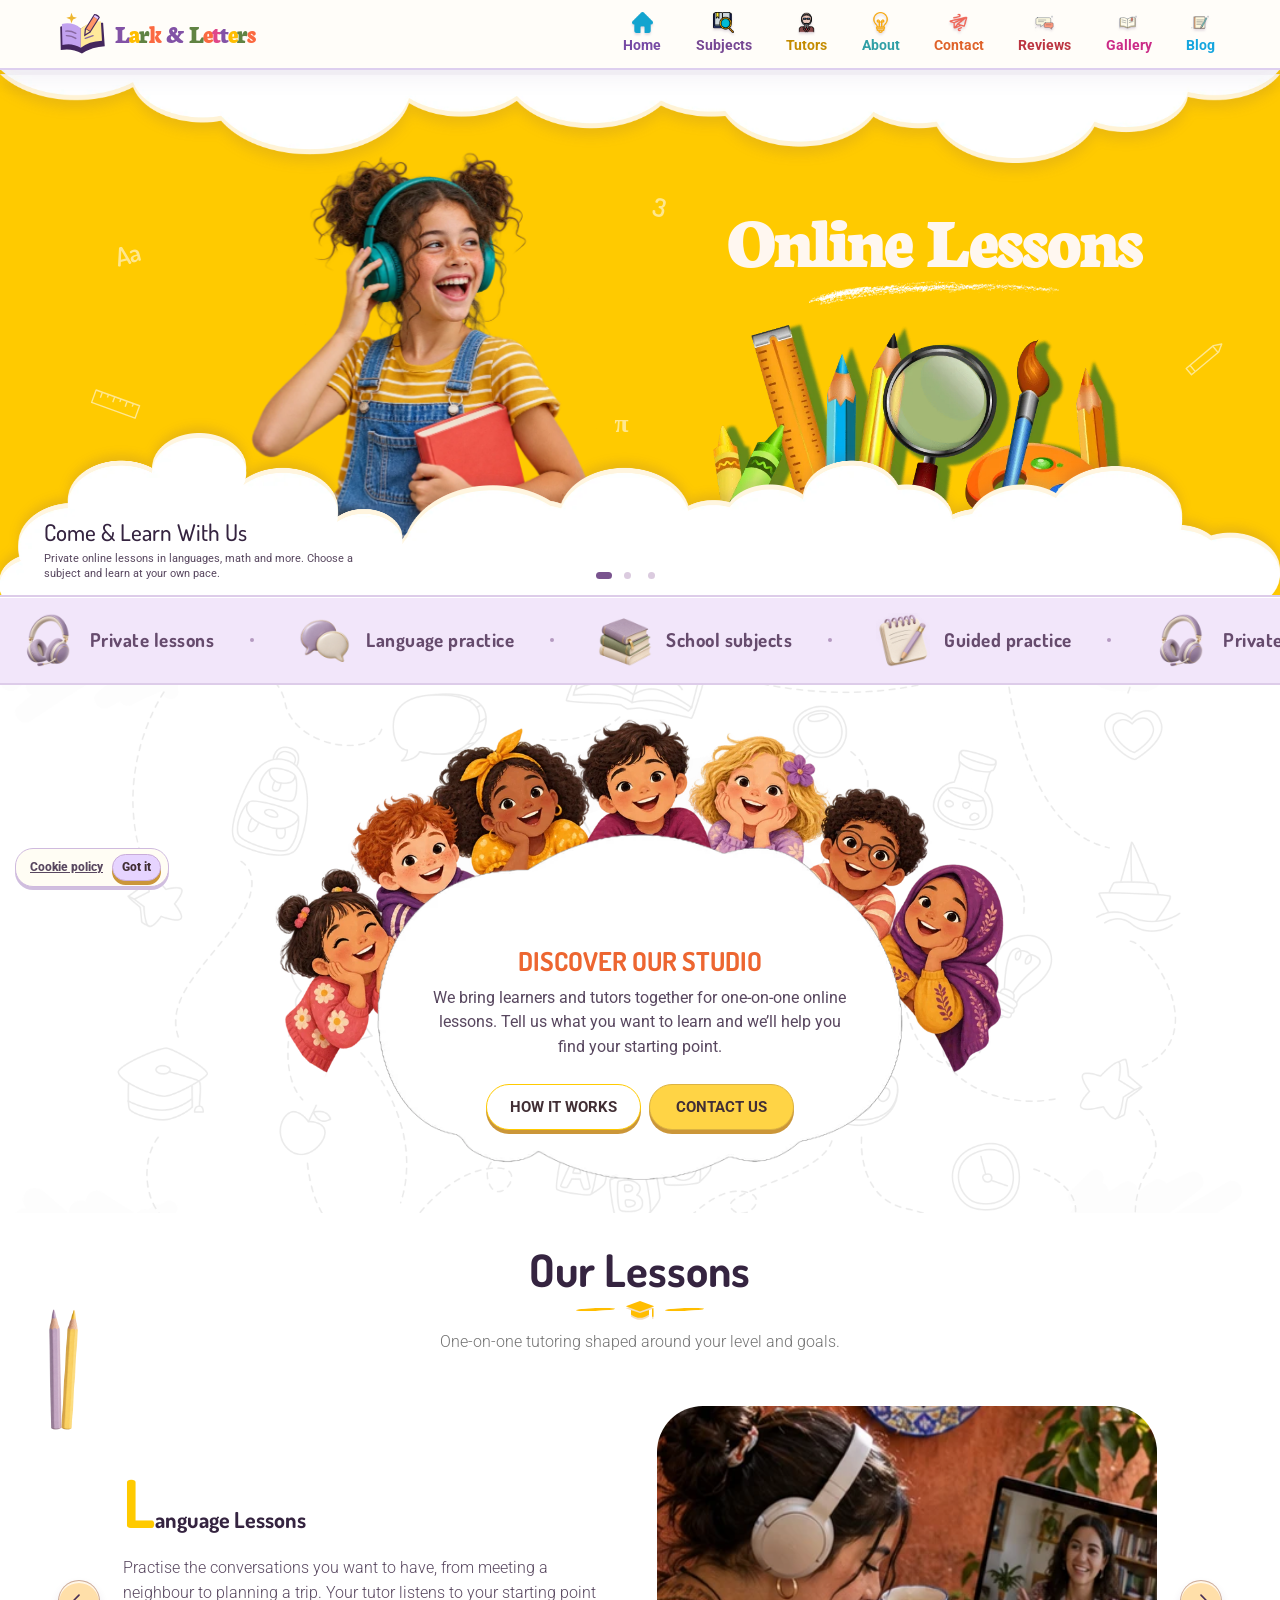
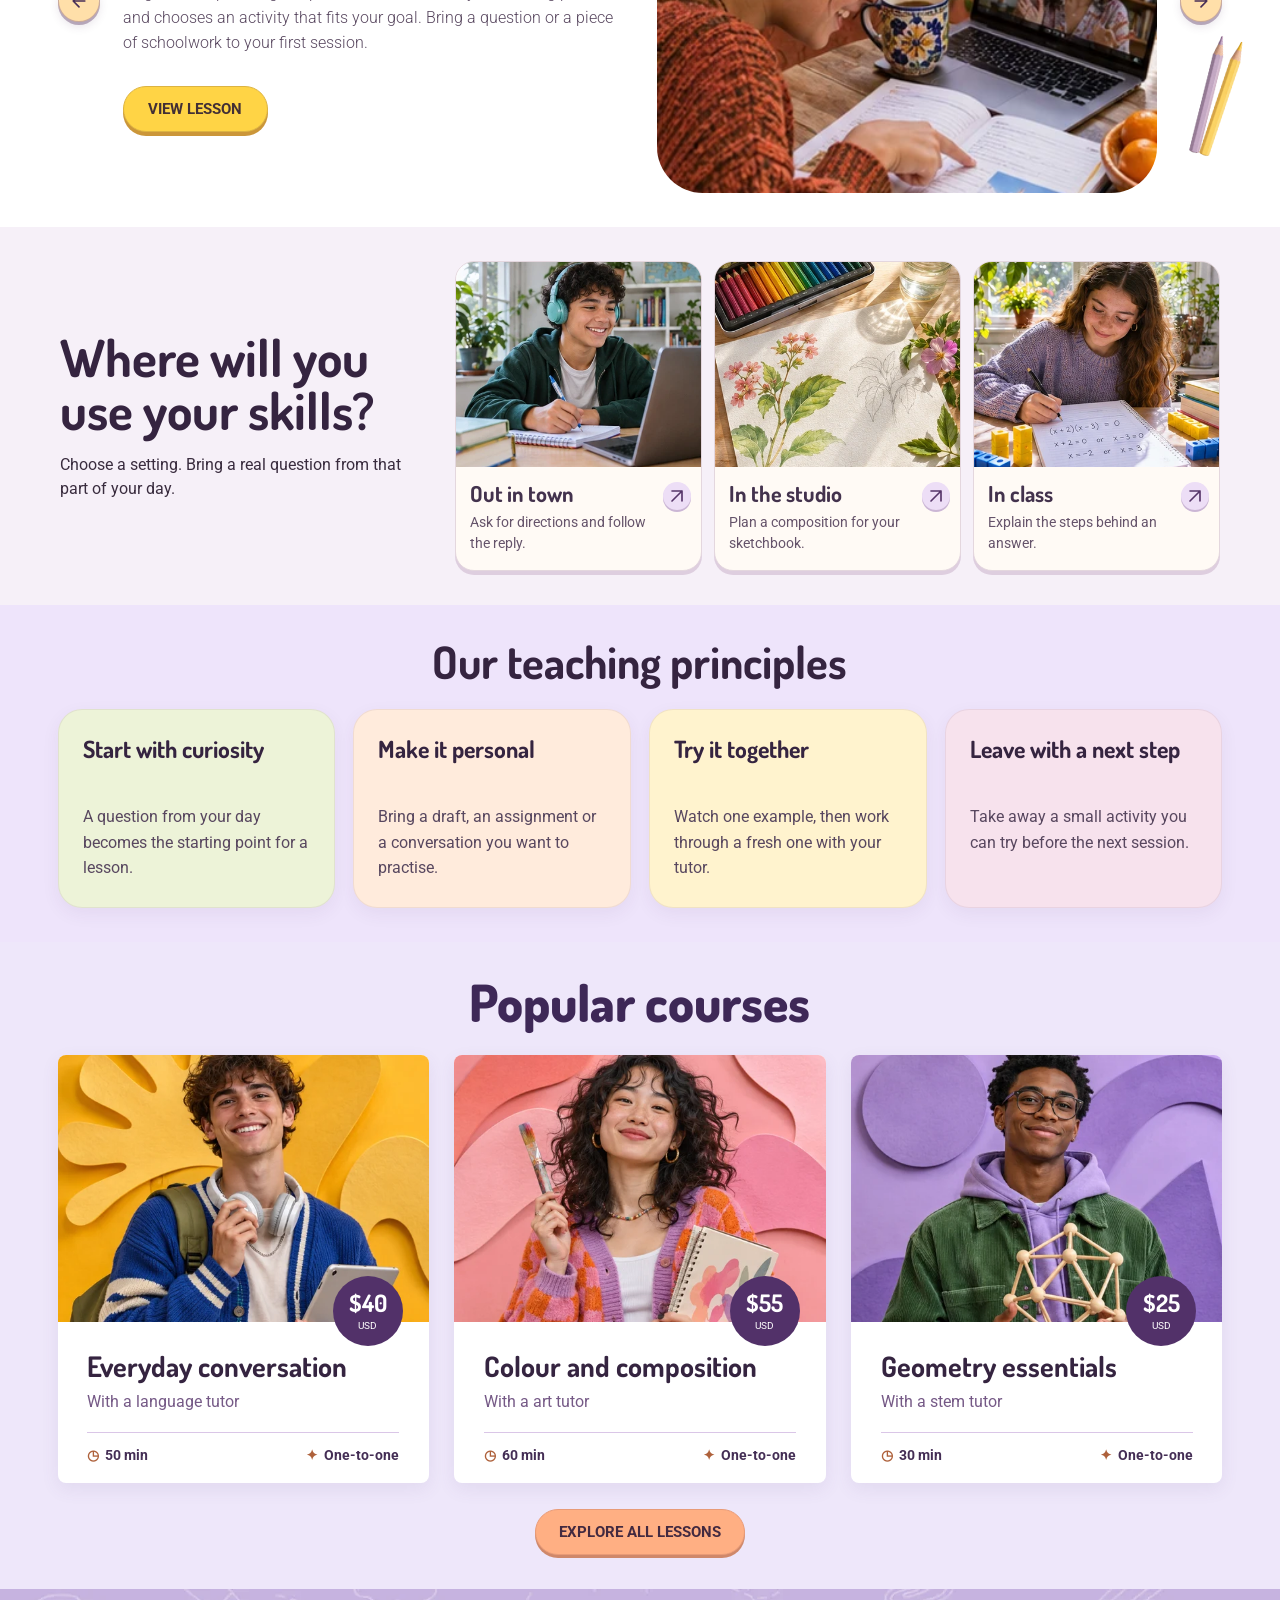
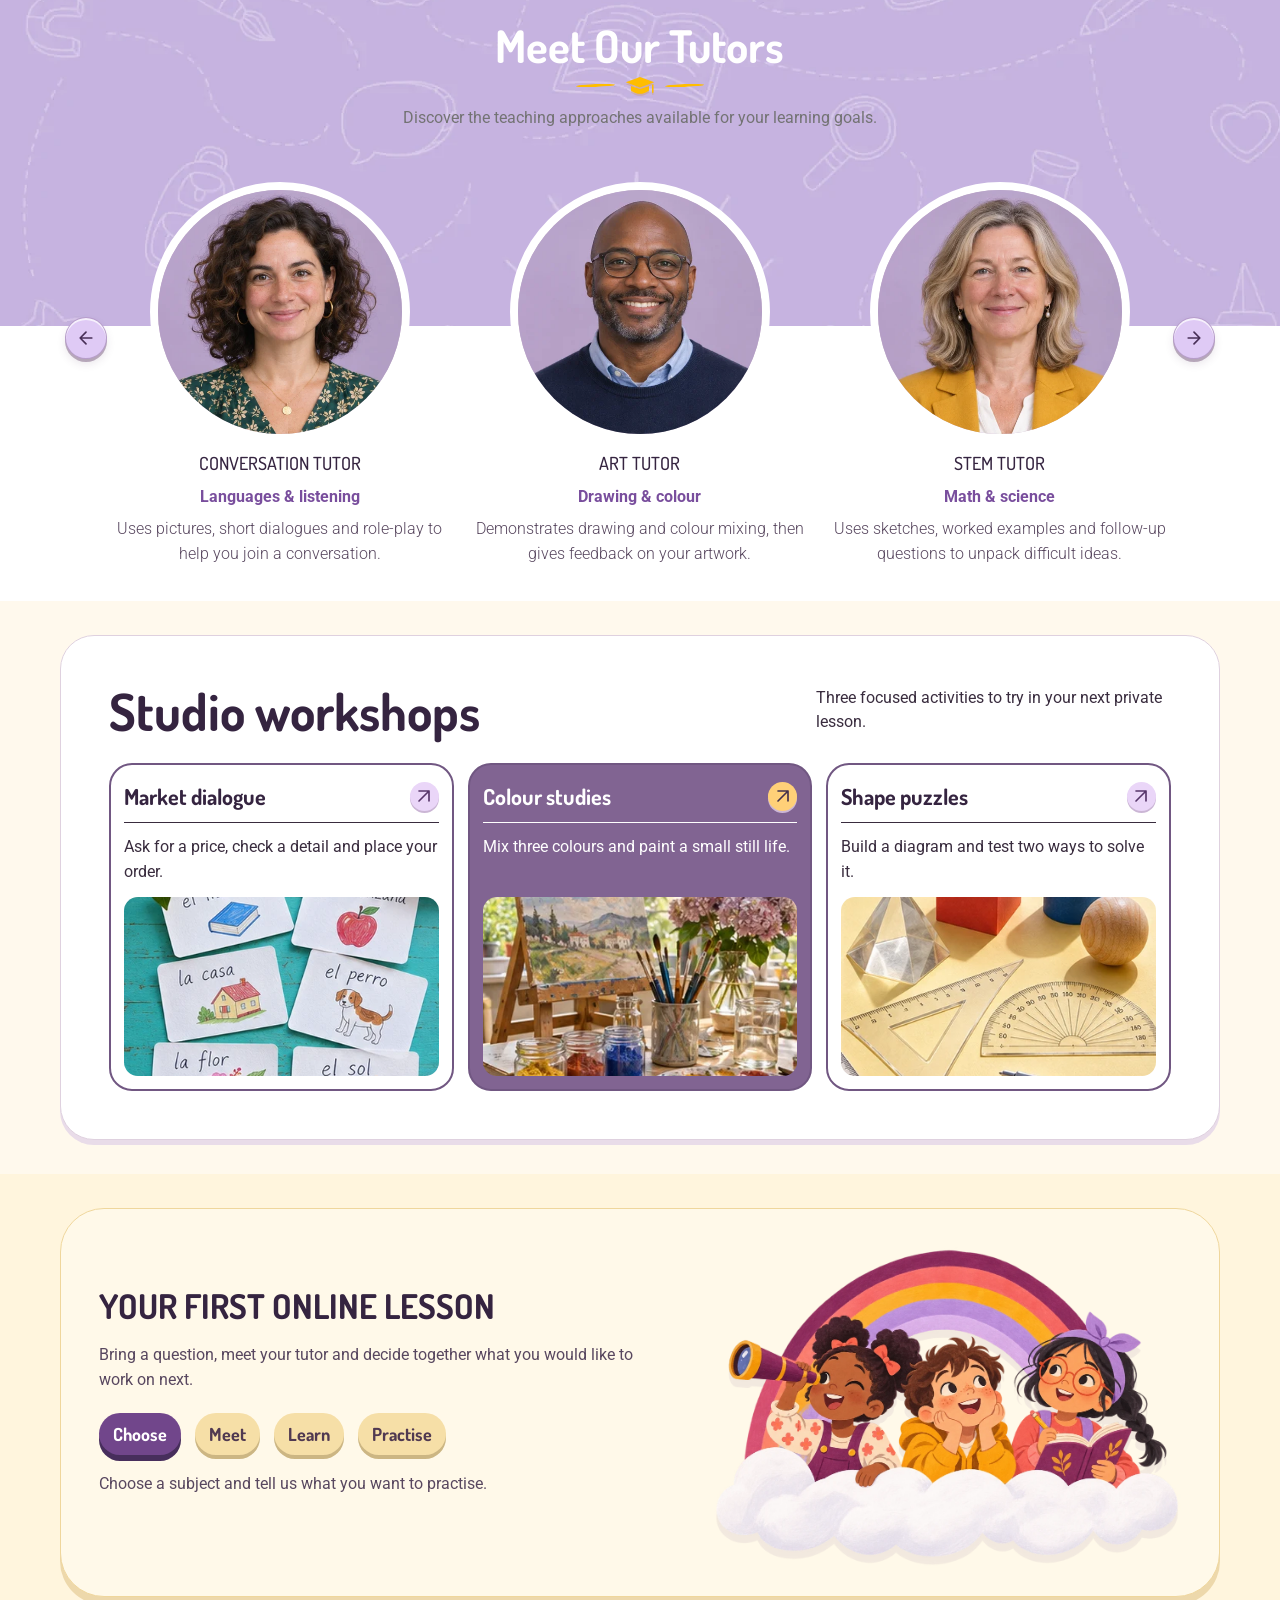
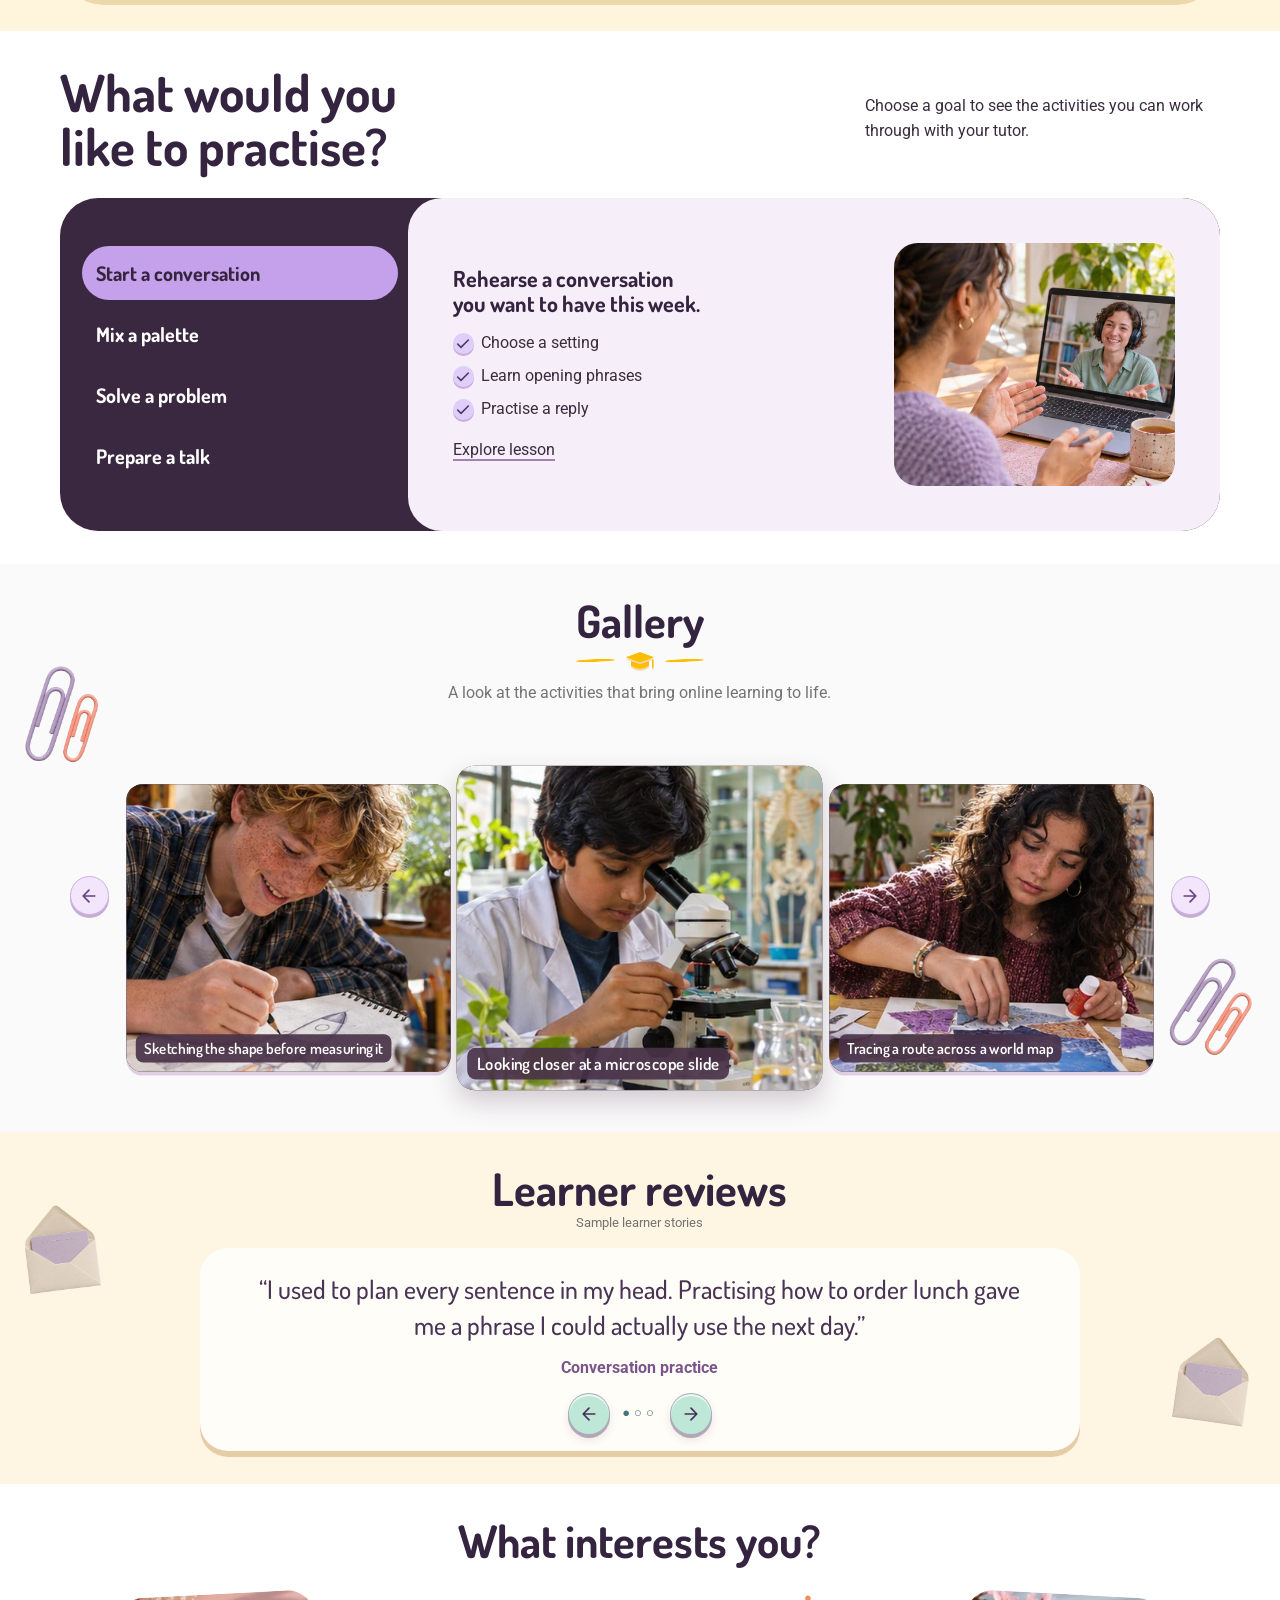
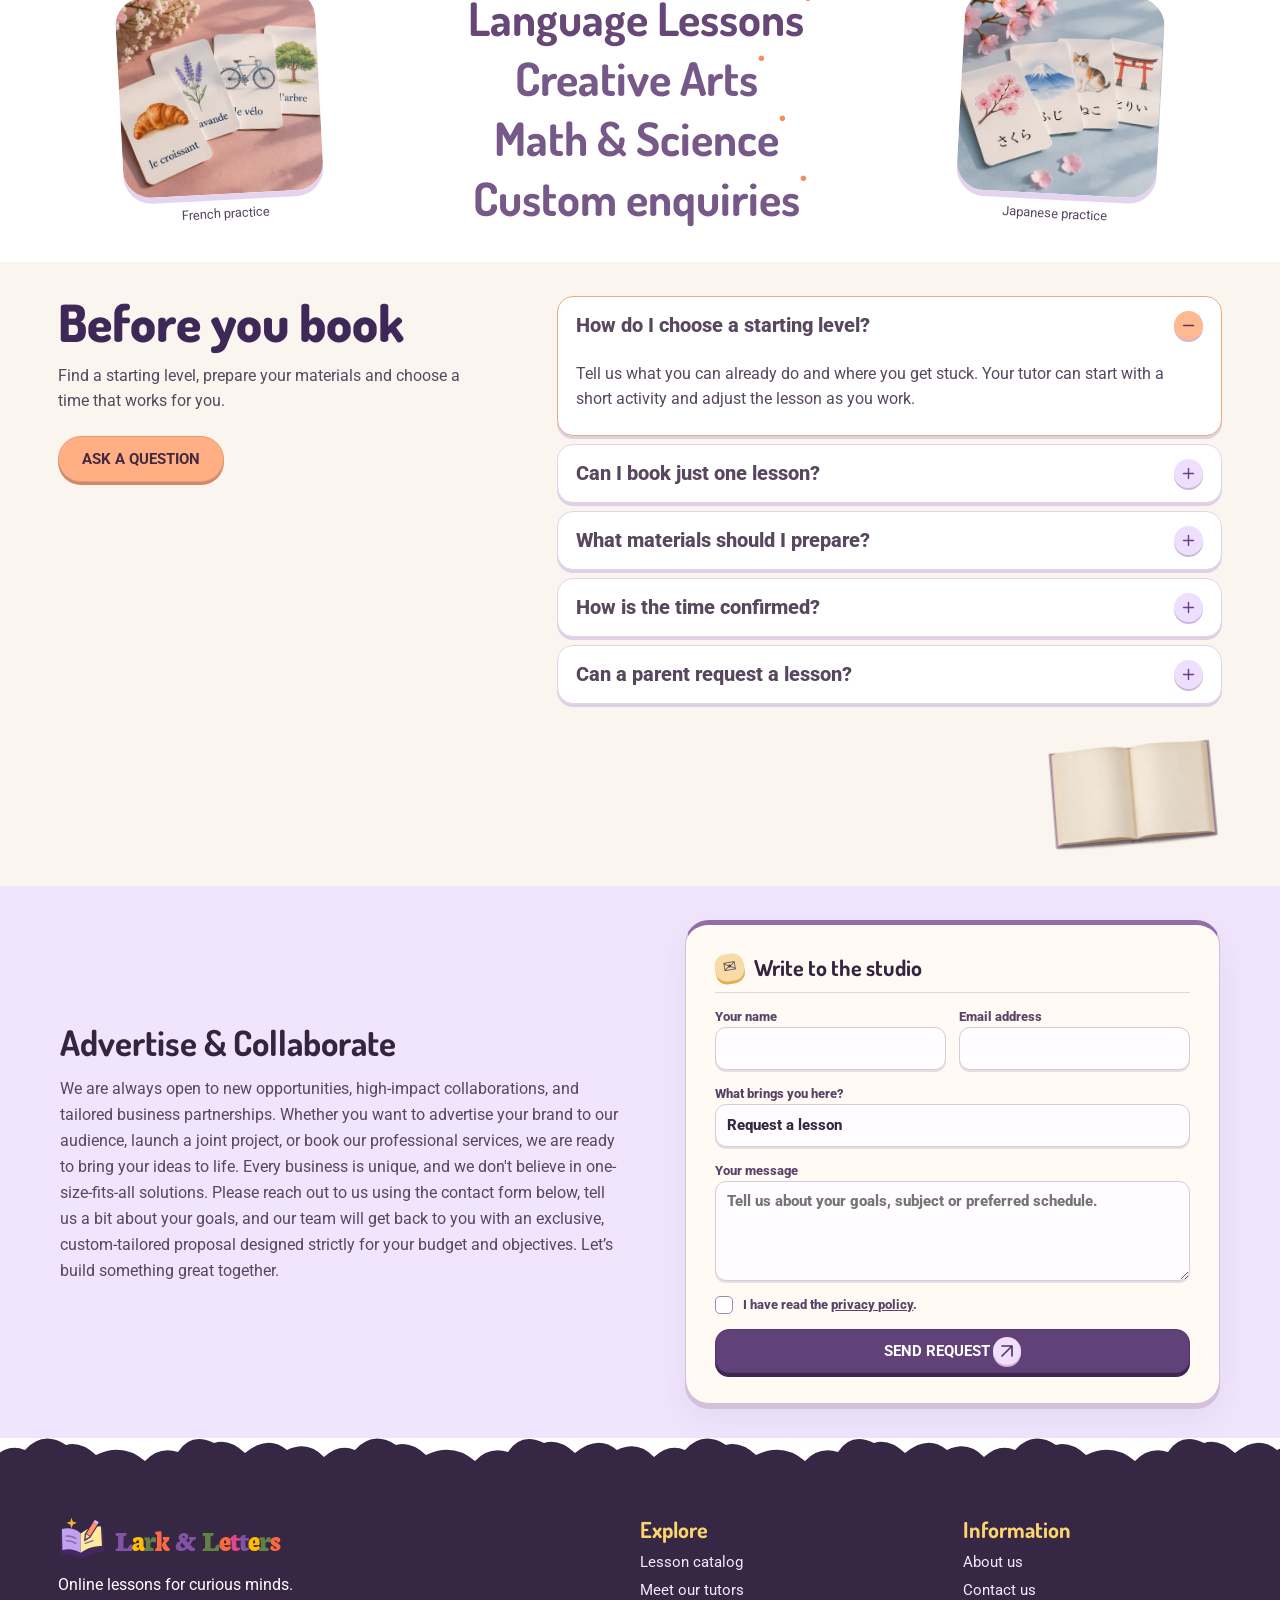
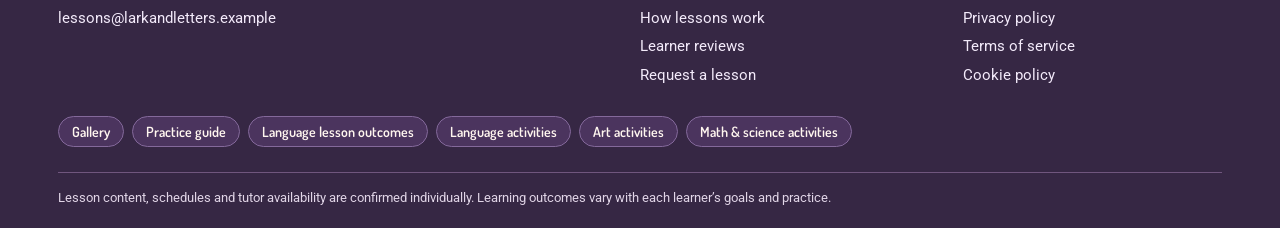
==== commit 954ce418: "+" ====
--- a/index.html
+++ b/index.html
@@ -1 +1 @@
-<!doctype html><html lang="en"><head><meta charset="utf-8"><meta name="viewport" content="width=device-width,initial-scale=1"><title>Online tutoring | Lark &amp; Letters</title><link rel="icon" href="assets/studio-mark.svg"><link rel="stylesheet" href="assets/site.css"><script defer src="config/config.js"></script><script defer src="assets/site.js"></script><link rel="stylesheet" href="assets/preschool.css"><link rel="stylesheet" href="assets/illustrations.css"><link rel="stylesheet" href="assets/studio.css"><script defer src="assets/studio.js"></script><link rel="stylesheet" href="assets/finish.css"><link rel="stylesheet" href="assets/workshop.css"><script defer src="assets/workshop.js"></script><link rel="stylesheet" href="assets/editorial.css"><link rel="stylesheet" href="assets/collections.css"><link rel="stylesheet" href="assets/detail.css"><script defer src="assets/home-show.js"></script></head><body data-title="Online tutoring"><a class="skip" href="#main">Skip to content</a><header><div class="bar wrap"><a class="brand" href="index.html"><img data-logo src="assets/studio-book.svg" alt=""><span data-name>Lark &amp; Letters</span></a><button class="toggle" aria-label="Open navigation" aria-expanded="false">☰</button><nav><a data-nav="Home" href="index.html"><img src="assets/nav0.png" alt="">Home</a><div class="subnav"><button class="subject-trigger" type="button" aria-expanded="false" aria-controls="subject-links"><img src="assets/nav1.png" alt="">Subjects</button><div class="sub-list" id="subject-links" inert><a href="language.html">Language Lessons</a><a href="creative-arts.html">Creative Arts</a><a href="math-science.html">Math & Science</a></div></div><a data-nav="Tutors" href="index.html#teachers"><img src="assets/nav2.png" alt="">Tutors</a><a data-nav="About" href="index.html#about"><img src="assets/nav3.png" alt="">About</a><a data-nav="Contact" href="index.html#contact"><img src="assets/nav4.png" alt="">Contact</a><a data-nav="Reviews" href="index.html#reviews"><img src="assets/study0.svg" alt="">Reviews</a><a data-nav="Gallery" href="index.html#gallery"><img src="assets/study1.svg" alt="">Gallery</a><a data-nav="Blog" href="language.html#blog"><img src="assets/study3.svg" alt="">Blog</a></nav></div></header><main id="main"><section class="hero home-show" aria-roledescription="carousel" aria-label="Featured lessons"><div class="wrap scene"><div class="sky-marks" aria-hidden="true"><span>Aa</span><span>3</span><span>π</span><svg viewBox="0 0 62 22"><path d="M6 8h43l9 5-9 5H6zm6 0v10m36-10v10"/></svg><svg viewBox="0 0 62 22"><path d="M3 3h56v16H3zm8 0v7m8-7v4m8-4v7m8-7v4m8-4v7m8-7v4"/></svg></div><img data-scene="0" class="hero-part is-current portrait" src="assets/hero.webp" alt="A young learner listening with headphones"><img class="hero-part portrait" data-scene="1" src="assets/home-art.webp" alt="" aria-hidden="true" decoding="async"><img class="hero-part portrait" data-scene="2" src="assets/home-science.webp" alt="" aria-hidden="true" decoding="async"><div class="lesson-title"><h1>Online Lessons</h1><svg viewBox="0 0 250 20" aria-hidden="true"><path fill="#fff9ea" d="M2 17Q115-8 248 9 105 2 2 20zm14-1Q108-3 208 6 99 3 16 18z"/></svg></div><img data-scene="0" class="hero-part is-current supplies" src="assets/ref-supplies.webp" alt=""><img class="hero-part supplies" data-scene="1" src="assets/home-paint.webp" alt="" aria-hidden="true" decoding="async"><img class="hero-part supplies" data-scene="2" src="assets/home-lab.webp" alt="" aria-hidden="true" decoding="async"><div class="scene-switch" aria-label="Choose a featured lesson"><button type="button" aria-label="Online Lessons" aria-pressed="true"></button><button type="button" aria-label="Creative Arts" aria-pressed="false"></button><button type="button" aria-label="Math & Science" aria-pressed="false"></button></div><div class="cloud-note"><h2>Come &amp; Learn With Us</h2><p>Private online lessons in languages, math and more.<br>Choose a subject and learn at your own pace.</p></div></div></section><div class="ticker" aria-label="One-on-one lessons, Language practice, School subject support, Individual learning plans"><div aria-hidden="true"><span><i>1:1</i> Private lessons</span><span><i>Aa</i> Language practice</span><span><i>∑</i> School subjects</span><span><i>✎</i> Guided practice</span><span><i>1:1</i> Private lessons</span><span><i>Aa</i> Language practice</span><span><i>∑</i> School subjects</span><span><i>✎</i> Guided practice</span><span><i>1:1</i> Private lessons</span><span><i>Aa</i> Language practice</span><span><i>∑</i> School subjects</span><span><i>✎</i> Guided practice</span><span><i>1:1</i> Private lessons</span><span><i>Aa</i> Language practice</span><span><i>∑</i> School subjects</span><span><i>✎</i> Guided practice</span></div></div><section id="about" class="discovery"><div class="wrap"><div class="discover"><div><h2>Discover our studio</h2><p>We bring learners and tutors together for one-on-one online lessons. Tell us what you want to learn and we’ll help you find your starting point.</p><a class="btn" href="index.html#how">How it works</a><a class="btn" href="#contact">Contact us</a></div></div></div></section><section id="lessons" class="services"><div class="wrap"><div class="sectitle"><h2>Our Lessons</h2><i aria-hidden="true"><svg viewBox="0 0 40 25" width="30" height="21" fill="currentColor"><path d="m1 8 19-7 19 7-19 7zM8 13l12 4 12-4v6c-8 6-16 6-24 0zm28-2h2v11h-2z"/></svg></i><p>One-on-one tutoring shaped around your level and goals.</p></div><div class="carousel" aria-roledescription="carousel" tabindex="0"><div class="slides"><article class="slide"><div><h3>Language Lessons</h3><p>Practise the conversations you want to have, from meeting a neighbour to planning a trip. Your tutor listens to your starting point and chooses an activity that fits your goal. Bring a question or a piece of schoolwork to your first session.</p><a class="btn" href="language.html">View lesson</a></div><img src="assets/new1.webp" alt="Language Lessons in practice"></article><article class="slide"><div><h3>Creative Arts</h3><p>Turn a simple sketch into a finished illustration. Explore contour, composition and colour with a tutor who can demonstrate each technique. Your tutor listens to your starting point and chooses an activity that fits your goal. Bring a question or a piece of schoolwork to your first session.</p><a class="btn" href="creative-arts.html">View lesson</a></div><img src="assets/arts-session.webp" alt="Creative Arts in practice"></article><article class="slide"><div><h3>Math & Science</h3><p>Work through the idea behind a formula, draw a diagram and try a fresh problem with your tutor beside you. Your tutor listens to your starting point and chooses an activity that fits your goal. Bring a question or a piece of schoolwork to your first session.</p><a class="btn" href="math-science.html">View lesson</a></div><img src="assets/new3.webp" alt="Math & Science in practice"></article></div><div class="controls"><button aria-label="Previous slide">‹</button><span aria-hidden="true"></span><button aria-label="Next slide">›</button></div></div></div></section><section class="look windows"><div class="wrap"><div class="window-row"><header><h2>Where will you<br>use your skills?</h2><p>Choose a setting. Bring a real question from that part of your day.</p></header><a href="language.html"><img src="assets/path1.webp" alt="" loading="lazy"><div><h3>Out in town</h3><p>Ask for directions and follow the reply.</p><span class="card-arrow" aria-hidden="true">↗</span></div></a><a href="creative-arts.html"><img src="assets/path8.webp" alt="" loading="lazy"><div><h3>In the studio</h3><p>Plan a composition for your sketchbook.</p><span class="card-arrow" aria-hidden="true">↗</span></div></a><a href="math-science.html"><img src="assets/path2.webp" alt="" loading="lazy"><div><h3>In class</h3><p>Explain the steps behind an answer.</p><span class="card-arrow" aria-hidden="true">↗</span></div></a></div></div></section><section class="edition principles" id="principles"><div class="wrap"><h2>Our teaching principles</h2><div><article tabindex="0" role="button" aria-expanded="false"><div class="turncard"><div class="front"><i aria-hidden="true">✦</i><h3>Start with curiosity</h3><p>A question from your day becomes the starting point for a lesson.</p></div><div class="back"><img loading="lazy" src="assets/principles1.webp" alt=""><b>Start with curiosity</b></div></div></article><article tabindex="0" role="button" aria-expanded="false"><div class="turncard"><div class="front"><i aria-hidden="true">✎</i><h3>Make it personal</h3><p>Bring a draft, an assignment or a conversation you want to practise.</p></div><div class="back"><img loading="lazy" src="assets/principles2.webp" alt=""><b>Make it personal</b></div></div></article><article tabindex="0" role="button" aria-expanded="false"><div class="turncard"><div class="front"><i aria-hidden="true">◎</i><h3>Try it together</h3><p>Watch one example, then work through a fresh one with your tutor.</p></div><div class="back"><img loading="lazy" src="assets/principles3.webp" alt=""><b>Try it together</b></div></div></article><article tabindex="0" role="button" aria-expanded="false"><div class="turncard"><div class="front"><i aria-hidden="true">✿</i><h3>Leave with a next step</h3><p>Take away a small activity you can try before the next session.</p></div><div class="back"><img loading="lazy" src="assets/principles4.webp" alt=""><b>Leave with a next step</b></div></div></article></div></div></section><section class="popular"><div class="wrap"><h2>Popular courses</h2><div class="course-grid"><a class="course-tile" href="language.html"><div class="course-picture"><img loading="lazy" src="assets/course-1.webp" alt=""><span class="course-price" data-rate="Guided practice"><b>$40</b><small>USD</small></span></div><div class="course-info"><h3>Everyday conversation</h3><p>With a language tutor</p><div><span data-duration="Guided practice">50 min</span><span>One-to-one</span></div></div></a><a class="course-tile" href="creative-arts.html"><div class="course-picture"><img loading="lazy" src="assets/course-2.webp" alt=""><span class="course-price" data-rate="Project feedback"><b>$55</b><small>USD</small></span></div><div class="course-info"><h3>Colour and composition</h3><p>With a art tutor</p><div><span data-duration="Project feedback">60 min</span><span>One-to-one</span></div></div></a><a class="course-tile" href="math-science.html"><div class="course-picture"><img loading="lazy" src="assets/course-3.webp" alt=""><span class="course-price" data-rate="Skill check"><b>$25</b><small>USD</small></span></div><div class="course-info"><h3>Geometry essentials</h3><p>With a stem tutor</p><div><span data-duration="Skill check">30 min</span><span>One-to-one</span></div></div></a></div><a class="btn" href="#lessons">Explore all lessons</a></div></section><section id="teachers" class="teachers"><div class="wrap"><div class="sectitle"><h2>Meet Our Tutors</h2><i aria-hidden="true"><svg viewBox="0 0 40 25" width="30" height="21" fill="currentColor"><path d="m1 8 19-7 19 7-19 7zM8 13l12 4 12-4v6c-8 6-16 6-24 0zm28-2h2v11h-2z"/></svg></i><p>Discover the teaching approaches available for your learning goals.</p></div><div class="tutor-row rotator"><a href="index.html#request-form" class="teacher"><img loading="lazy" src="assets/faculty-1.webp" alt="Conversation tutor"><h3>Conversation tutor</h3><strong>Languages & listening</strong><p>Uses pictures, short dialogues and role-play to help you join a conversation.</p></a><a href="index.html#request-form" class="teacher"><img loading="lazy" src="assets/faculty-2.webp" alt="Art tutor"><h3>Art tutor</h3><strong>Drawing & colour</strong><p>Demonstrates drawing and colour mixing, then gives feedback on your artwork.</p></a><a href="index.html#request-form" class="teacher"><img loading="lazy" src="assets/faculty-3.webp" alt="STEM tutor"><h3>STEM tutor</h3><strong>Math & science</strong><p>Uses sketches, worked examples and follow-up questions to unpack difficult ideas.</p></a><a href="#request-form" class="teacher"><img loading="lazy" src="assets/faculty-4.webp" alt="Reading tutor"><h3>Reading tutor</h3><strong>Reading & comprehension</strong><p>Explore a short text together, then retell the story in your own words.</p></a><a href="#request-form" class="teacher"><img loading="lazy" src="assets/faculty-5.webp" alt="Study coach"><h3>Study coach</h3><strong>Planning & revision</strong><p>Turn a busy week into a manageable sequence of study sessions.</p></a><a href="#request-form" class="teacher"><img loading="lazy" src="assets/faculty-6.webp" alt="Presentation tutor"><h3>Presentation tutor</h3><strong>Speaking at work</strong><p>Rehearse a clear opening and field questions from your audience.</p></a></div></div></section><section class="look syllabus" id="catalog"><div class="wrap"><div class="syllabus-box"><header><h2>Studio workshops</h2><p>Three focused activities to try in your next private lesson.</p></header><div class="syllabus-row"><a href="language.html"><div><h3>Market dialogue</h3><i>↗</i></div><p>Ask for a price, check a detail and place your order.</p><img src="assets/path4.webp" loading="lazy" alt=""></a><a href="creative-arts.html"><div><h3>Colour studies</h3><i>↗</i></div><p>Mix three colours and paint a small still life.</p><img src="assets/creative-arts-space.webp" loading="lazy" alt=""></a><a href="math-science.html"><div><h3>Shape puzzles</h3><i>↗</i></div><p>Build a diagram and test two ways to solve it.</p><img src="assets/path5.webp" loading="lazy" alt=""></a></div></div></div></section><section id="how" class="event"><div class="wrap"><div class="event-layout"><div><h2>Your first online lesson</h2><p>Bring a question, meet your tutor and decide together what you would like to work on next.</p><div class="steps"><button type="button">Choose</button><button type="button">Meet</button><button type="button">Learn</button><button type="button">Practise</button></div><p class="step-note" aria-live="polite">Choose a subject and tell us what you want to practise.</p></div><img src="assets/rainbow-v2.webp" alt=""></div></div></section><section class="look guide" id="practice-guide"><div class="wrap"><header><h2>What would you<br>like to practise?</h2><p>Choose a goal to see the activities you can work through with your tutor.</p></header><div class="guide-shell"><div class="guide-nav"><button type="button" aria-pressed="true">Start a conversation</button><button type="button" aria-pressed="false">Mix a palette</button><button type="button" aria-pressed="false">Solve a problem</button><button type="button" aria-pressed="false">Prepare a talk</button></div><div class="guide-content"><article><div><h3>Rehearse a conversation you want to have this week.</h3><ul><li>Choose a setting</li><li>Learn opening phrases</li><li>Practise a reply</li></ul><a href="language.html">Explore lesson</a></div><img class="goal-photo" src="assets/practice-1.webp" alt="Rehearsing a conversation online" loading="lazy"></article><article hidden><div><h3>Build a small palette for a painting you want to make.</h3><ul><li>Choose three colours</li><li>Mix swatches</li><li>Try a colour study</li></ul><a href="creative-arts.html">Explore lesson</a></div><img class="goal-photo" src="assets/practice-2.webp" alt="Mixing watercolour paints" loading="lazy"></article><article hidden><div><h3>Work through one difficult question at your own pace.</h3><ul><li>Draw a model</li><li>Try a method</li><li>Check the answer</li></ul><a href="math-science.html">Explore lesson</a></div><img class="goal-photo" src="assets/practice-3.webp" alt="Working with geometric shapes" loading="lazy"></article><article hidden><div><h3>Build a short talk and rehearse the questions that follow.</h3><ul><li>Plan an opening</li><li>Order your ideas</li><li>Rehearse aloud</li></ul><a href="language.html">Explore lesson</a></div><img class="goal-photo" src="assets/practice-4.webp" alt="Rehearsing a presentation" loading="lazy"></article></div></div></div></section><section id="gallery" class="gallery"><div class="wrap"><div class="sectitle"><h2>Gallery</h2><i aria-hidden="true"><svg viewBox="0 0 40 25" width="30" height="21" fill="currentColor"><path d="m1 8 19-7 19 7-19 7zM8 13l12 4 12-4v6c-8 6-16 6-24 0zm28-2h2v11h-2z"/></svg></i><p>A look at the activities that bring online learning to life.</p></div><div class="gallery-grid rotator" tabindex="0" aria-label="Lesson photographs"><figure><img loading="lazy" src="assets/new7.webp" alt="Sketching the shape before measuring it"><figcaption>Sketching the shape before measuring it</figcaption></figure><figure><img loading="lazy" src="assets/new8.webp" alt="Looking closer at a microscope slide"><figcaption>Looking closer at a microscope slide</figcaption></figure><figure><img loading="lazy" src="assets/new9.webp" alt="Tracing a route across a world map"><figcaption>Tracing a route across a world map</figcaption></figure><figure><img loading="lazy" src="assets/feature1.webp" alt="Building a solar car field journal"><figcaption>Building a solar car</figcaption></figure><figure><img loading="lazy" src="assets/path9.webp" alt="Setting up for a listening exercise"><figcaption>Setting up for a listening exercise</figcaption></figure><figure><img loading="lazy" src="assets/photo4.webp" alt="Finding a country on the globe"><figcaption>Finding a country on the globe</figcaption></figure></div></div></section><section id="reviews" class="reviews-section"><div class="wrap"><div class="sectitle"><h2>Learner reviews</h2><p>Sample learner stories</p></div><div class="carousel review-loop" tabindex="0" aria-label="Sample learner stories"><div class="slides"><article class="slide"><blockquote>“I used to plan every sentence in my head. Practising how to order lunch gave me a phrase I could actually use the next day.”</blockquote><strong>Conversation practice</strong></article><article class="slide"><blockquote>“Drawing the fractions together made the homework click. I could explain my answer afterwards, which was the best part.”</blockquote><strong>School maths</strong></article><article class="slide"><blockquote>“We worked on the opening of my presentation and practised answering questions. The next meeting felt much less stressful.”</blockquote><strong>Professional English</strong></article></div><div class="controls"><button aria-label="Previous review">‹</button><span aria-hidden="true"></span><button aria-label="Next review">›</button></div></div></div></section><section class="edition subjectindex" id="interest-index"><div class="wrap"><h2>What interests you?</h2><div class="index-layout"><figure><img loading="lazy" src="assets/interest1.webp" alt="A study journal"><figcaption>From your notebook</figcaption></figure><div><a href="language.html">Language Lessons<i aria-hidden="true">●</i></a><a href="creative-arts.html">Creative Arts<i aria-hidden="true">●</i></a><a href="math-science.html">Math & Science<i aria-hidden="true">●</i></a><a href="index.html#request-form">Custom enquiries<i aria-hidden="true">●</i></a></div><figure><img loading="lazy" src="assets/interest2.webp" alt="A close look at a study activity"><figcaption>Into the lesson</figcaption></figure></div></div></section><section class="before-booking"><div class="wrap"><div><h2>Before you book</h2><p>Find a starting level, prepare your materials and choose a time that works for you.</p><a class="btn" href="#request-form">Ask a question</a><div class="booking-book" aria-hidden="true"><svg viewBox="0 0 140 74"><path class="cover" d="M9 19q30-8 61 6 31-14 61-6v43q-31-6-61 6-31-12-61-6z"/><path class="paper" d="M14 14q27-7 56 8v40q-29-14-56-7zm56 8q29-15 56-8v41q-27-7-56 7z"/></svg><span class="book-leaf"><svg viewBox="0 0 140 74"><path class="leaf" d="M70 22q20-17 48-20v46q-28 0-48 14z"/><path class="ink" d="M78 27q14-10 30-14m-30 22q14-10 30-14"/></svg></span></div></div><div class="faq"><details name="booking-help" open><summary>How do I choose a starting level?</summary><p>Tell us what you can already do and where you get stuck. Your tutor can start with a short activity and adjust the lesson as you work.</p></details><details name="booking-help"><summary>Can I book just one lesson?</summary><p>Yes. Choose a single session and describe the question, artwork or school task you want to bring.</p></details><details name="booking-help"><summary>What materials should I prepare?</summary><p>For language practice, bring a topic. For maths, bring a problem and paper. For art, a pencil and sketchbook are enough to start.</p></details><details name="booking-help"><summary>How is the time confirmed?</summary><p>Include your time zone and preferred days in the request. The team will reply by email with available options.</p></details><details name="booking-help"><summary>Can a parent request a lesson?</summary><p>Yes. A parent or guardian can send the request and describe the learner’s goals and the support they need.</p></details></div></div></section><section id="contact" class="aqua"><div class="wrap"><div class="contact"><div><h2 data-collab-title>Advertise &amp; Collaborate</h2><p data-collab-text>We are always open to new opportunities, high-impact collaborations, and tailored business partnerships. Whether you want to advertise your brand to our audience, launch a joint project, or book our professional services, we are ready to bring your ideas to life. Every business is unique, and we don't believe in one-size-fits-all solutions. Please reach out to us using the contact form below, tell us a bit about your goals, and our team will get back to you with an exclusive, custom-tailored proposal designed strictly for your budget and objectives. Let’s build something great together.</p></div><form id="request-form" action="contact.php" method="post"><div class="form-title"><span aria-hidden="true">✉</span><h3>Write to the studio</h3></div><div class="fields"><label>Your name<input name="name" required maxlength="100" autocomplete="name"></label><label>Email address<input type="email" name="email" required maxlength="254" autocomplete="email"></label></div><label>What brings you here?<select name="topic"><option>Request a lesson</option><option>Advertising</option><option>Collaboration</option><option>General information</option><option>Feedback</option></select></label><label>Your message<textarea name="message" required minlength="10" maxlength="4000" placeholder="Tell us about your goals, subject or preferred schedule."></textarea></label><label class="trap" aria-hidden="true">Website<input name="website" tabindex="-1" autocomplete="off"></label><label class="check"><input type="checkbox" name="consent" value="yes" required><span>I have read the <a href="privacy.html">privacy policy</a>.</span></label><button class="btn ink">Send request <span class="go" aria-hidden="true">↗</span></button><p role="status"></p></form></div></div></section></main><footer><div class="footer-wave" aria-hidden="true"></div><div class="wrap foot"><div><a class="brand" href="index.html"><img data-logo src="assets/studio-book.svg" alt=""><span data-name>Lark &amp; Letters</span></a><p data-footer></p><a data-email></a><p data-address></p></div><div><strong>Explore</strong><a class="" href="index.html#catalog">Lesson catalog</a><a class="" href="index.html#teachers">Meet our tutors</a><a class="" href="index.html#how">How lessons work</a><a class="" href="index.html#reviews">Learner reviews</a><a class="" href="index.html#request-form">Request a lesson</a></div><div><strong>Information</strong><a class="" href="index.html#about">About us</a><a class="" href="index.html#contact">Contact us</a><a class="" href="privacy.html">Privacy policy</a><a class="" href="terms.html">Terms of service</a><a class="" href="cookies.html">Cookie policy</a></div></div><div class="wrap foot-jumps"><a href="index.html#gallery">Gallery</a><a href="index.html#practice-guide">Practice guide</a><a href="language.html#outcomes">Language lesson outcomes</a><a href="language.html#blog">Language activities</a><a href="creative-arts.html#blog">Art activities</a><a href="math-science.html#blog">Math &amp; science activities</a></div><p class="wrap fine" data-disclaimer></p></footer><aside class="policy" hidden><a href="cookies.html">Cookie policy</a><button>Got it</button></aside><div class="loader" aria-hidden="true"><img src="assets/studio-book.svg" alt=""></div></body></html>+<!doctype html><html lang="en"><head><meta charset="utf-8"><meta name="viewport" content="width=device-width,initial-scale=1"><title>Online tutoring | Lark &amp; Letters</title><link rel="icon" href="assets/studio-mark.svg"><link rel="stylesheet" href="assets/site.css"><script defer src="config/config.js"></script><script defer src="assets/site.js"></script><link rel="stylesheet" href="assets/preschool.css"><link rel="stylesheet" href="assets/illustrations.css"><link rel="stylesheet" href="assets/studio.css"><script defer src="assets/studio.js"></script><link rel="stylesheet" href="assets/finish.css"><link rel="stylesheet" href="assets/workshop.css"><script defer src="assets/workshop.js"></script><link rel="stylesheet" href="assets/editorial.css"><link rel="stylesheet" href="assets/collections.css"><link rel="stylesheet" href="assets/detail.css"><script defer src="assets/home-show.js"></script><link rel="stylesheet" href="assets/motion.css"><script defer src="assets/motion.js"></script><link rel="stylesheet" href="assets/booking-book.css"><link rel="stylesheet" href="assets/hero-responsive.css"><link rel="stylesheet" href="assets/navigation.css"><link rel="stylesheet" href="assets/ticker.css"></head><body data-title="Online tutoring"><a class="skip" href="#main">Skip to content</a><header><div class="bar wrap"><a class="brand" href="index.html"><img data-logo src="assets/studio-book.svg" alt=""><span data-name>Lark &amp; Letters</span></a><button class="toggle" aria-label="Open navigation" aria-expanded="false"><svg class="ui-icon icon-menu" xmlns="http://www.w3.org/2000/svg" viewBox="0 0 24 24" width="24" height="24" fill="none" stroke="currentColor" stroke-width="2" stroke-linecap="round" stroke-linejoin="round" aria-hidden="true" focusable="false"><path d="M4 6h16M4 12h16M4 18h16"/></svg><svg class="ui-icon icon-close" xmlns="http://www.w3.org/2000/svg" viewBox="0 0 24 24" width="24" height="24" fill="none" stroke="currentColor" stroke-width="2" stroke-linecap="round" stroke-linejoin="round" aria-hidden="true" focusable="false"><path d="m6 6 12 12M6 18 18 6"/></svg></button><nav><div class="menu-content"><div class="menu-intro"><p>Learn. Create. Discover.</p><h2>Where shall we go?</h2></div><div class="menu-grid"><a data-nav="Home" href="index.html"><img src="assets/nav0.png" alt="">Home</a><div class="subnav"><button class="subject-trigger" type="button" aria-expanded="false" aria-controls="subject-links"><img src="assets/nav1.png" alt="">Subjects</button><div class="sub-list" id="subject-links" inert><a href="language.html">Language Lessons</a><a href="creative-arts.html">Creative Arts</a><a href="math-science.html">Math & Science</a></div></div><a data-nav="Tutors" href="index.html#teachers"><img src="assets/nav2.png" alt="">Tutors</a><a data-nav="About" href="index.html#about"><img src="assets/nav3.png" alt="">About</a><a data-nav="Contact" href="index.html#contact"><img src="assets/nav4.png" alt="">Contact</a><a data-nav="Reviews" href="index.html#reviews"><img src="assets/study0.svg" alt="">Reviews</a><a data-nav="Gallery" href="index.html#gallery"><img src="assets/study1.svg" alt="">Gallery</a><a data-nav="Blog" href="language.html#blog"><img src="assets/study3.svg" alt="">Blog</a></div><div class="menu-footer"><span>One-to-one lessons. Endless possibilities.</span><a class="menu-cta" href="index.html#request-form">Find your lesson <svg class="ui-icon" viewBox="0 0 24 24" fill="none" stroke="currentColor" stroke-width="1.8" stroke-linecap="round" stroke-linejoin="round" aria-hidden="true"><path d="M5 12h14m-6-6 6 6-6 6"/></svg></a></div></div></nav></div></header><main id="main"><section class="hero home-show" aria-roledescription="carousel" aria-label="Featured lessons"><div class="wrap scene"><div class="sky-marks" aria-hidden="true"><span>Aa</span><span>3</span><span>π</span><svg viewBox="0 0 62 22"><path d="M6 8h43l9 5-9 5H6zm6 0v10m36-10v10"/></svg><svg viewBox="0 0 62 22"><path d="M3 3h56v16H3zm8 0v7m8-7v4m8-4v7m8-7v4m8-4v7m8-7v4"/></svg></div><img data-scene="0" class="hero-part is-current portrait" src="assets/hero.webp" alt="A young learner listening with headphones"><img class="hero-part portrait" data-scene="1" src="assets/home-art.webp" alt="" aria-hidden="true" decoding="async"><img class="hero-part portrait" data-scene="2" src="assets/home-science.webp" alt="" aria-hidden="true" decoding="async"><div class="lesson-title"><h1>Online Lessons</h1><svg viewBox="0 0 250 20" aria-hidden="true"><path fill="#fff9ea" d="M2 17Q115-8 248 9 105 2 2 20zm14-1Q108-3 208 6 99 3 16 18z"/></svg></div><img data-scene="0" class="hero-part is-current supplies" src="assets/ref-supplies.webp" alt=""><img class="hero-part supplies" data-scene="1" src="assets/home-paint.webp" alt="" aria-hidden="true" decoding="async"><img class="hero-part supplies" data-scene="2" src="assets/home-lab.webp" alt="" aria-hidden="true" decoding="async"><div class="hero-footer"><div class="cloud-note"><h2>Come &amp; Learn With Us</h2><p>Private online lessons in languages, math and more. Choose a subject and learn at your own pace.</p></div><div class="scene-switch" aria-label="Choose a featured lesson"><button type="button" aria-label="Online Lessons" aria-pressed="true"></button><button type="button" aria-label="Creative Arts" aria-pressed="false"></button><button type="button" aria-label="Math & Science" aria-pressed="false"></button></div></div></div></section><div class="ticker" aria-label="One-on-one lessons, Language practice, School subject support, Individual learning plans"><div aria-hidden="true"><span><img class="ticker-icon" src="assets/ticker-private-real.webp" alt="" width="64" height="64" decoding="async"> Private lessons</span><span><img class="ticker-icon" src="assets/ticker-language-real.webp" alt="" width="64" height="64" decoding="async"> Language practice</span><span><img class="ticker-icon" src="assets/ticker-school-real.webp" alt="" width="64" height="64" decoding="async"> School subjects</span><span><img class="ticker-icon" src="assets/ticker-practice-real.webp" alt="" width="64" height="64" decoding="async"> Guided practice</span><span><img class="ticker-icon" src="assets/ticker-private-real.webp" alt="" width="64" height="64" decoding="async"> Private lessons</span><span><img class="ticker-icon" src="assets/ticker-language-real.webp" alt="" width="64" height="64" decoding="async"> Language practice</span><span><img class="ticker-icon" src="assets/ticker-school-real.webp" alt="" width="64" height="64" decoding="async"> School subjects</span><span><img class="ticker-icon" src="assets/ticker-practice-real.webp" alt="" width="64" height="64" decoding="async"> Guided practice</span><span><img class="ticker-icon" src="assets/ticker-private-real.webp" alt="" width="64" height="64" decoding="async"> Private lessons</span><span><img class="ticker-icon" src="assets/ticker-language-real.webp" alt="" width="64" height="64" decoding="async"> Language practice</span><span><img class="ticker-icon" src="assets/ticker-school-real.webp" alt="" width="64" height="64" decoding="async"> School subjects</span><span><img class="ticker-icon" src="assets/ticker-practice-real.webp" alt="" width="64" height="64" decoding="async"> Guided practice</span><span><img class="ticker-icon" src="assets/ticker-private-real.webp" alt="" width="64" height="64" decoding="async"> Private lessons</span><span><img class="ticker-icon" src="assets/ticker-language-real.webp" alt="" width="64" height="64" decoding="async"> Language practice</span><span><img class="ticker-icon" src="assets/ticker-school-real.webp" alt="" width="64" height="64" decoding="async"> School subjects</span><span><img class="ticker-icon" src="assets/ticker-practice-real.webp" alt="" width="64" height="64" decoding="async"> Guided practice</span></div></div><section id="about" class="discovery"><div class="wrap"><div class="discover"><div><h2>Discover our studio</h2><p>We bring learners and tutors together for one-on-one online lessons. Tell us what you want to learn and we’ll help you find your starting point.</p><a class="btn" href="index.html#how">How it works</a><a class="btn" href="#contact">Contact us</a></div></div></div></section><section id="lessons" class="services"><div class="wrap"><div class="sectitle"><h2>Our Lessons</h2><i aria-hidden="true"><svg viewBox="0 0 40 25" width="30" height="21" fill="currentColor"><path d="m1 8 19-7 19 7-19 7zM8 13l12 4 12-4v6c-8 6-16 6-24 0zm28-2h2v11h-2z"/></svg></i><p>One-on-one tutoring shaped around your level and goals.</p></div><div class="carousel" aria-roledescription="carousel" tabindex="0"><div class="slides"><article class="slide"><div><h3>Language Lessons</h3><p>Practise the conversations you want to have, from meeting a neighbour to planning a trip. Your tutor listens to your starting point and chooses an activity that fits your goal. Bring a question or a piece of schoolwork to your first session.</p><a class="btn" href="language.html">View lesson</a></div><img src="assets/new1.webp" alt="Language Lessons in practice"></article><article class="slide"><div><h3>Creative Arts</h3><p>Turn a simple sketch into a finished illustration. Explore contour, composition and colour with a tutor who can demonstrate each technique. Your tutor listens to your starting point and chooses an activity that fits your goal. Bring a question or a piece of schoolwork to your first session.</p><a class="btn" href="creative-arts.html">View lesson</a></div><img src="assets/arts-session.webp" alt="Creative Arts in practice"></article><article class="slide"><div><h3>Math & Science</h3><p>Work through the idea behind a formula, draw a diagram and try a fresh problem with your tutor beside you. Your tutor listens to your starting point and chooses an activity that fits your goal. Bring a question or a piece of schoolwork to your first session.</p><a class="btn" href="math-science.html">View lesson</a></div><img src="assets/new3.webp" alt="Math & Science in practice"></article></div><div class="controls"><button aria-label="Previous slide"><svg class="ui-icon icon-arrow-left" xmlns="http://www.w3.org/2000/svg" viewBox="0 0 24 24" width="24" height="24" fill="none" stroke="currentColor" stroke-width="2" stroke-linecap="round" stroke-linejoin="round" aria-hidden="true" focusable="false"><path d="M19 12H5m7-7-7 7 7 7"/></svg></button><span aria-hidden="true"></span><button aria-label="Next slide"><svg class="ui-icon icon-arrow-right" xmlns="http://www.w3.org/2000/svg" viewBox="0 0 24 24" width="24" height="24" fill="none" stroke="currentColor" stroke-width="2" stroke-linecap="round" stroke-linejoin="round" aria-hidden="true" focusable="false"><path d="M5 12h14m-7-7 7 7-7 7"/></svg></button></div></div></div></section><section class="look windows"><div class="wrap"><div class="window-row"><header><h2>Where will you<br>use your skills?</h2><p>Choose a setting. Bring a real question from that part of your day.</p></header><a href="language.html"><img src="assets/path1.webp" alt="" loading="lazy"><div><h3>Out in town</h3><p>Ask for directions and follow the reply.</p><span class="card-arrow" aria-hidden="true"><svg class="ui-icon icon-arrow-up-right" xmlns="http://www.w3.org/2000/svg" viewBox="0 0 24 24" width="24" height="24" fill="none" stroke="currentColor" stroke-width="2" stroke-linecap="round" stroke-linejoin="round" aria-hidden="true" focusable="false"><path d="M6 18 18 6M6 6h12v12"/></svg></span></div></a><a href="creative-arts.html"><img src="assets/path8.webp" alt="" loading="lazy"><div><h3>In the studio</h3><p>Plan a composition for your sketchbook.</p><span class="card-arrow" aria-hidden="true"><svg class="ui-icon icon-arrow-up-right" xmlns="http://www.w3.org/2000/svg" viewBox="0 0 24 24" width="24" height="24" fill="none" stroke="currentColor" stroke-width="2" stroke-linecap="round" stroke-linejoin="round" aria-hidden="true" focusable="false"><path d="M6 18 18 6M6 6h12v12"/></svg></span></div></a><a href="math-science.html"><img src="assets/path2.webp" alt="" loading="lazy"><div><h3>In class</h3><p>Explain the steps behind an answer.</p><span class="card-arrow" aria-hidden="true"><svg class="ui-icon icon-arrow-up-right" xmlns="http://www.w3.org/2000/svg" viewBox="0 0 24 24" width="24" height="24" fill="none" stroke="currentColor" stroke-width="2" stroke-linecap="round" stroke-linejoin="round" aria-hidden="true" focusable="false"><path d="M6 18 18 6M6 6h12v12"/></svg></span></div></a></div></div></section><section class="edition principles" id="principles"><div class="wrap"><h2>Our teaching principles</h2><div><article tabindex="0" role="button" aria-expanded="false"><div class="turncard"><div class="front"><h3>Start with curiosity</h3><p>A question from your day becomes the starting point for a lesson.</p></div><div class="back"><img loading="lazy" src="assets/principles1.webp" alt=""><b>Start with curiosity</b></div></div></article><article tabindex="0" role="button" aria-expanded="false"><div class="turncard"><div class="front"><h3>Make it personal</h3><p>Bring a draft, an assignment or a conversation you want to practise.</p></div><div class="back"><img loading="lazy" src="assets/principles2.webp" alt=""><b>Make it personal</b></div></div></article><article tabindex="0" role="button" aria-expanded="false"><div class="turncard"><div class="front"><h3>Try it together</h3><p>Watch one example, then work through a fresh one with your tutor.</p></div><div class="back"><img loading="lazy" src="assets/principles3.webp" alt=""><b>Try it together</b></div></div></article><article tabindex="0" role="button" aria-expanded="false"><div class="turncard"><div class="front"><h3>Leave with a next step</h3><p>Take away a small activity you can try before the next session.</p></div><div class="back"><img loading="lazy" src="assets/principles4.webp" alt=""><b>Leave with a next step</b></div></div></article></div></div></section><section class="popular"><div class="wrap"><h2>Popular courses</h2><div class="course-grid"><a class="course-tile" href="language.html"><div class="course-picture"><img loading="lazy" src="assets/course-1.webp" alt=""><span class="course-price" data-rate="Guided practice"><b>$40</b><small>USD</small></span></div><div class="course-info"><h3>Everyday conversation</h3><p>With a language tutor</p><div><span data-duration="Guided practice">50 min</span><span>One-to-one</span></div></div></a><a class="course-tile" href="creative-arts.html"><div class="course-picture"><img loading="lazy" src="assets/course-2.webp" alt=""><span class="course-price" data-rate="Project feedback"><b>$55</b><small>USD</small></span></div><div class="course-info"><h3>Colour and composition</h3><p>With a art tutor</p><div><span data-duration="Project feedback">60 min</span><span>One-to-one</span></div></div></a><a class="course-tile" href="math-science.html"><div class="course-picture"><img loading="lazy" src="assets/course-3.webp" alt=""><span class="course-price" data-rate="Skill check"><b>$25</b><small>USD</small></span></div><div class="course-info"><h3>Geometry essentials</h3><p>With a stem tutor</p><div><span data-duration="Skill check">30 min</span><span>One-to-one</span></div></div></a></div><a class="btn" href="#lessons">Explore all lessons</a></div></section><section id="teachers" class="teachers"><div class="wrap"><div class="sectitle"><h2>Meet Our Tutors</h2><i aria-hidden="true"><svg viewBox="0 0 40 25" width="30" height="21" fill="currentColor"><path d="m1 8 19-7 19 7-19 7zM8 13l12 4 12-4v6c-8 6-16 6-24 0zm28-2h2v11h-2z"/></svg></i><p>Discover the teaching approaches available for your learning goals.</p></div><div class="tutor-row rotator"><a href="index.html#request-form" class="teacher"><img loading="lazy" src="assets/faculty-1.webp" alt="Conversation tutor"><h3>Conversation tutor</h3><strong>Languages & listening</strong><p>Uses pictures, short dialogues and role-play to help you join a conversation.</p></a><a href="index.html#request-form" class="teacher"><img loading="lazy" src="assets/faculty-2.webp" alt="Art tutor"><h3>Art tutor</h3><strong>Drawing & colour</strong><p>Demonstrates drawing and colour mixing, then gives feedback on your artwork.</p></a><a href="index.html#request-form" class="teacher"><img loading="lazy" src="assets/faculty-3.webp" alt="STEM tutor"><h3>STEM tutor</h3><strong>Math & science</strong><p>Uses sketches, worked examples and follow-up questions to unpack difficult ideas.</p></a><a href="#request-form" class="teacher"><img loading="lazy" src="assets/faculty-4.webp" alt="Reading tutor"><h3>Reading tutor</h3><strong>Reading & comprehension</strong><p>Explore a short text together, then retell the story in your own words.</p></a><a href="#request-form" class="teacher"><img loading="lazy" src="assets/faculty-5.webp" alt="Study coach"><h3>Study coach</h3><strong>Planning & revision</strong><p>Turn a busy week into a manageable sequence of study sessions.</p></a><a href="#request-form" class="teacher"><img loading="lazy" src="assets/faculty-6.webp" alt="Presentation tutor"><h3>Presentation tutor</h3><strong>Speaking at work</strong><p>Rehearse a clear opening and field questions from your audience.</p></a></div></div></section><section class="look syllabus" id="catalog"><div class="wrap"><div class="syllabus-box"><header><h2>Studio workshops</h2><p>Three focused activities to try in your next private lesson.</p></header><div class="syllabus-row"><a href="language.html"><div><h3>Market dialogue</h3><i><svg class="ui-icon icon-arrow-up-right" xmlns="http://www.w3.org/2000/svg" viewBox="0 0 24 24" width="24" height="24" fill="none" stroke="currentColor" stroke-width="2" stroke-linecap="round" stroke-linejoin="round" aria-hidden="true" focusable="false"><path d="M6 18 18 6M6 6h12v12"/></svg></i></div><p>Ask for a price, check a detail and place your order.</p><img src="assets/path4.webp" loading="lazy" alt=""></a><a href="creative-arts.html"><div><h3>Colour studies</h3><i><svg class="ui-icon icon-arrow-up-right" xmlns="http://www.w3.org/2000/svg" viewBox="0 0 24 24" width="24" height="24" fill="none" stroke="currentColor" stroke-width="2" stroke-linecap="round" stroke-linejoin="round" aria-hidden="true" focusable="false"><path d="M6 18 18 6M6 6h12v12"/></svg></i></div><p>Mix three colours and paint a small still life.</p><img src="assets/creative-arts-space.webp" loading="lazy" alt=""></a><a href="math-science.html"><div><h3>Shape puzzles</h3><i><svg class="ui-icon icon-arrow-up-right" xmlns="http://www.w3.org/2000/svg" viewBox="0 0 24 24" width="24" height="24" fill="none" stroke="currentColor" stroke-width="2" stroke-linecap="round" stroke-linejoin="round" aria-hidden="true" focusable="false"><path d="M6 18 18 6M6 6h12v12"/></svg></i></div><p>Build a diagram and test two ways to solve it.</p><img src="assets/path5.webp" loading="lazy" alt=""></a></div></div></div></section><section id="how" class="event"><div class="wrap"><div class="event-layout"><div><h2>Your first online lesson</h2><p>Bring a question, meet your tutor and decide together what you would like to work on next.</p><div class="steps"><button type="button">Choose</button><button type="button">Meet</button><button type="button">Learn</button><button type="button">Practise</button></div><p class="step-note" aria-live="polite">Choose a subject and tell us what you want to practise.</p></div><img src="assets/rainbow-v2.webp" alt=""></div></div></section><section class="look guide" id="practice-guide"><div class="wrap"><header><h2>What would you<br>like to practise?</h2><p>Choose a goal to see the activities you can work through with your tutor.</p></header><div class="guide-shell"><div class="guide-nav"><button type="button" aria-pressed="true">Start a conversation</button><button type="button" aria-pressed="false">Mix a palette</button><button type="button" aria-pressed="false">Solve a problem</button><button type="button" aria-pressed="false">Prepare a talk</button></div><div class="guide-content"><article><div><h3>Rehearse a conversation you want to have this week.</h3><ul><li>Choose a setting</li><li>Learn opening phrases</li><li>Practise a reply</li></ul><a href="language.html">Explore lesson</a></div><img class="goal-photo" src="assets/practice-1.webp" alt="Rehearsing a conversation online" loading="lazy"></article><article hidden><div><h3>Build a small palette for a painting you want to make.</h3><ul><li>Choose three colours</li><li>Mix swatches</li><li>Try a colour study</li></ul><a href="creative-arts.html">Explore lesson</a></div><img class="goal-photo" src="assets/practice-2.webp" alt="Mixing watercolour paints" loading="lazy"></article><article hidden><div><h3>Work through one difficult question at your own pace.</h3><ul><li>Draw a model</li><li>Try a method</li><li>Check the answer</li></ul><a href="math-science.html">Explore lesson</a></div><img class="goal-photo" src="assets/practice-3.webp" alt="Working with geometric shapes" loading="lazy"></article><article hidden><div><h3>Build a short talk and rehearse the questions that follow.</h3><ul><li>Plan an opening</li><li>Order your ideas</li><li>Rehearse aloud</li></ul><a href="language.html">Explore lesson</a></div><img class="goal-photo" src="assets/practice-4.webp" alt="Rehearsing a presentation" loading="lazy"></article></div></div></div></section><section id="gallery" class="gallery"><div class="wrap"><div class="sectitle"><h2>Gallery</h2><i aria-hidden="true"><svg viewBox="0 0 40 25" width="30" height="21" fill="currentColor"><path d="m1 8 19-7 19 7-19 7zM8 13l12 4 12-4v6c-8 6-16 6-24 0zm28-2h2v11h-2z"/></svg></i><p>A look at the activities that bring online learning to life.</p></div><div class="gallery-grid rotator" tabindex="0" aria-label="Lesson photographs"><figure><img loading="lazy" src="assets/new7.webp" alt="Sketching the shape before measuring it"><figcaption>Sketching the shape before measuring it</figcaption></figure><figure><img loading="lazy" src="assets/new8.webp" alt="Looking closer at a microscope slide"><figcaption>Looking closer at a microscope slide</figcaption></figure><figure><img loading="lazy" src="assets/new9.webp" alt="Tracing a route across a world map"><figcaption>Tracing a route across a world map</figcaption></figure><figure><img loading="lazy" src="assets/feature1.webp" alt="Building a solar car field journal"><figcaption>Building a solar car</figcaption></figure><figure><img loading="lazy" src="assets/path9.webp" alt="Setting up for a listening exercise"><figcaption>Setting up for a listening exercise</figcaption></figure><figure><img loading="lazy" src="assets/photo4.webp" alt="Finding a country on the globe"><figcaption>Finding a country on the globe</figcaption></figure></div></div></section><section id="reviews" class="reviews-section"><div class="wrap"><div class="sectitle"><h2>Learner reviews</h2><p>Sample learner stories</p></div><div class="carousel review-loop" tabindex="0" aria-label="Sample learner stories"><div class="slides"><article class="slide"><blockquote>“I used to plan every sentence in my head. Practising how to order lunch gave me a phrase I could actually use the next day.”</blockquote><strong>Conversation practice</strong></article><article class="slide"><blockquote>“Drawing the fractions together made the homework click. I could explain my answer afterwards, which was the best part.”</blockquote><strong>School maths</strong></article><article class="slide"><blockquote>“We worked on the opening of my presentation and practised answering questions. The next meeting felt much less stressful.”</blockquote><strong>Professional English</strong></article></div><div class="controls"><button aria-label="Previous review"><svg class="ui-icon icon-arrow-left" xmlns="http://www.w3.org/2000/svg" viewBox="0 0 24 24" width="24" height="24" fill="none" stroke="currentColor" stroke-width="2" stroke-linecap="round" stroke-linejoin="round" aria-hidden="true" focusable="false"><path d="M19 12H5m7-7-7 7 7 7"/></svg></button><span aria-hidden="true"></span><button aria-label="Next review"><svg class="ui-icon icon-arrow-right" xmlns="http://www.w3.org/2000/svg" viewBox="0 0 24 24" width="24" height="24" fill="none" stroke="currentColor" stroke-width="2" stroke-linecap="round" stroke-linejoin="round" aria-hidden="true" focusable="false"><path d="M5 12h14m-7-7 7 7-7 7"/></svg></button></div></div></div></section><section class="edition subjectindex" id="interest-index"><div class="wrap"><h2>What interests you?</h2><div class="index-layout"><figure><img loading="lazy" src="assets/interest1.webp" alt="A study journal"><figcaption>From your notebook</figcaption></figure><div><a href="language.html">Language Lessons<i aria-hidden="true">●</i></a><a href="creative-arts.html">Creative Arts<i aria-hidden="true">●</i></a><a href="math-science.html">Math & Science<i aria-hidden="true">●</i></a><a href="index.html#request-form">Custom enquiries<i aria-hidden="true">●</i></a></div><figure><img loading="lazy" src="assets/interest2.webp" alt="A close look at a study activity"><figcaption>Into the lesson</figcaption></figure></div></div></section><section class="before-booking"><div class="wrap"><div><h2>Before you book</h2><p>Find a starting level, prepare your materials and choose a time that works for you.</p><a class="btn" href="#request-form">Ask a question</a></div><div class="faq"><details name="booking-help" open><summary>How do I choose a starting level?<span class="faq-icon" aria-hidden="true"><svg class="ui-icon" xmlns="http://www.w3.org/2000/svg" viewBox="0 0 24 24" width="24" height="24" fill="none" stroke="currentColor" stroke-width="2" stroke-linecap="round" focusable="false"><path d="M5 12h14"/><path class="icon-vertical" d="M12 5v14"/></svg></span></summary><p>Tell us what you can already do and where you get stuck. Your tutor can start with a short activity and adjust the lesson as you work.</p></details><details name="booking-help"><summary>Can I book just one lesson?<span class="faq-icon" aria-hidden="true"><svg class="ui-icon" xmlns="http://www.w3.org/2000/svg" viewBox="0 0 24 24" width="24" height="24" fill="none" stroke="currentColor" stroke-width="2" stroke-linecap="round" focusable="false"><path d="M5 12h14"/><path class="icon-vertical" d="M12 5v14"/></svg></span></summary><p>Yes. Choose a single session and describe the question, artwork or school task you want to bring.</p></details><details name="booking-help"><summary>What materials should I prepare?<span class="faq-icon" aria-hidden="true"><svg class="ui-icon" xmlns="http://www.w3.org/2000/svg" viewBox="0 0 24 24" width="24" height="24" fill="none" stroke="currentColor" stroke-width="2" stroke-linecap="round" focusable="false"><path d="M5 12h14"/><path class="icon-vertical" d="M12 5v14"/></svg></span></summary><p>For language practice, bring a topic. For maths, bring a problem and paper. For art, a pencil and sketchbook are enough to start.</p></details><details name="booking-help"><summary>How is the time confirmed?<span class="faq-icon" aria-hidden="true"><svg class="ui-icon" xmlns="http://www.w3.org/2000/svg" viewBox="0 0 24 24" width="24" height="24" fill="none" stroke="currentColor" stroke-width="2" stroke-linecap="round" focusable="false"><path d="M5 12h14"/><path class="icon-vertical" d="M12 5v14"/></svg></span></summary><p>Include your time zone and preferred days in the request. The team will reply by email with available options.</p></details><details name="booking-help"><summary>Can a parent request a lesson?<span class="faq-icon" aria-hidden="true"><svg class="ui-icon" xmlns="http://www.w3.org/2000/svg" viewBox="0 0 24 24" width="24" height="24" fill="none" stroke="currentColor" stroke-width="2" stroke-linecap="round" focusable="false"><path d="M5 12h14"/><path class="icon-vertical" d="M12 5v14"/></svg></span></summary><p>Yes. A parent or guardian can send the request and describe the learner’s goals and the support they need.</p></details></div><div class="booking-book" aria-hidden="true"><div class="book-stage"><img class="book-base" src="assets/booking-book-real.webp" alt="" width="1536" height="1024" loading="lazy" decoding="async"><span class="book-sheet book-sheet-1"><span class="book-side book-side-front"></span><span class="book-side book-side-back"></span></span><span class="book-sheet book-sheet-2"><span class="book-side book-side-front"></span><span class="book-side book-side-back"></span></span><span class="book-sheet book-sheet-3"><span class="book-side book-side-front"></span><span class="book-side book-side-back"></span></span></div></div></div></section><section id="contact" class="aqua"><div class="wrap"><div class="contact"><div><h2 data-collab-title>Advertise &amp; Collaborate</h2><p data-collab-text>We are always open to new opportunities, high-impact collaborations, and tailored business partnerships. Whether you want to advertise your brand to our audience, launch a joint project, or book our professional services, we are ready to bring your ideas to life. Every business is unique, and we don't believe in one-size-fits-all solutions. Please reach out to us using the contact form below, tell us a bit about your goals, and our team will get back to you with an exclusive, custom-tailored proposal designed strictly for your budget and objectives. Let’s build something great together.</p></div><form id="request-form" action="contact.php" method="post"><div class="form-title"><span aria-hidden="true">✉</span><h3>Write to the studio</h3></div><div class="fields"><label>Your name<input name="name" required maxlength="100" autocomplete="name"></label><label>Email address<input type="email" name="email" required maxlength="254" autocomplete="email"></label></div><label>What brings you here?<select name="topic"><option>Request a lesson</option><option>Advertising</option><option>Collaboration</option><option>General information</option><option>Feedback</option></select></label><label>Your message<textarea name="message" required minlength="10" maxlength="4000" placeholder="Tell us about your goals, subject or preferred schedule."></textarea></label><label class="trap" aria-hidden="true">Website<input name="website" tabindex="-1" autocomplete="off"></label><label class="check"><input type="checkbox" name="consent" value="yes" required><span>I have read the <a href="privacy.html">privacy policy</a>.</span></label><button class="btn ink">Send request <span class="go" aria-hidden="true"><svg class="ui-icon icon-arrow-up-right" xmlns="http://www.w3.org/2000/svg" viewBox="0 0 24 24" width="24" height="24" fill="none" stroke="currentColor" stroke-width="2" stroke-linecap="round" stroke-linejoin="round" aria-hidden="true" focusable="false"><path d="M6 18 18 6M6 6h12v12"/></svg></span></button><p role="status"></p></form></div></div></section></main><footer><div class="footer-wave" aria-hidden="true"></div><div class="wrap foot"><div><a class="brand" href="index.html"><img data-logo src="assets/studio-book.svg" alt=""><span data-name>Lark &amp; Letters</span></a><p data-footer></p><a data-email></a><p data-address></p></div><div><strong>Explore</strong><a class="" href="index.html#catalog">Lesson catalog</a><a class="" href="index.html#teachers">Meet our tutors</a><a class="" href="index.html#how">How lessons work</a><a class="" href="index.html#reviews">Learner reviews</a><a class="" href="index.html#request-form">Request a lesson</a></div><div><strong>Information</strong><a class="" href="index.html#about">About us</a><a class="" href="index.html#contact">Contact us</a><a class="" href="privacy.html">Privacy policy</a><a class="" href="terms.html">Terms of service</a><a class="" href="cookies.html">Cookie policy</a></div></div><div class="wrap foot-jumps"><a href="index.html#gallery">Gallery</a><a href="index.html#practice-guide">Practice guide</a><a href="language.html#outcomes">Language lesson outcomes</a><a href="language.html#blog">Language activities</a><a href="creative-arts.html#blog">Art activities</a><a href="math-science.html#blog">Math &amp; science activities</a></div><p class="wrap fine" data-disclaimer></p></footer><aside class="policy" hidden><a href="cookies.html">Cookie policy</a><button>Got it</button></aside><div class="loader" aria-hidden="true"><img src="assets/studio-book.svg" alt=""></div></body></html>
--- a/assets/studio.css
+++ b/assets/studio.css
@@ -3,7 +3,7 @@
 .btn,.policy button{background:#ffd445;color:#422f35;border:1px solid #dcb342;box-shadow:0 4px 0 #cb9639;transition:transform .18s,box-shadow .18s}.btn:hover,.policy button:hover{background:#ffe166;transform:translateY(-2px);box-shadow:0 6px 0 #c7a343}.btn:active{transform:translateY(2px)}.services .controls button,.cyclebtn,.controls button{background:#e9daff;color:#66448c;border:1px solid #cfafea;box-shadow:0 3px 0 #b39ac8,0 4px 9px #34224312;transition:transform .2s,background .2s}.cyclebtn:hover,.controls button:hover{background:#ffda80;transform:scale(1.08)}.go{display:inline-grid;place-items:center;border-radius:50%;background:#fff8;width:24px;height:24px;line-height:1;margin-left:3px;font-style:normal}.sectitle i:before,.sectitle i:after{border-radius:50%;border-width:3px;transform:rotate(-2deg)}.sectitle i svg{filter:drop-shadow(0 2px 0 #d4953c50)}.ticker{background:#fff9ec}.ticker span:nth-child(odd){color:#72509c}.facility .fac-grid i{border-color:#b895dc;box-shadow:0 5px 0 #b8a1c9}.gallery-grid figure,.journal img,.snapshot{border-radius:20px}.journal a>div{border-radius:20px;overflow:hidden}.journal b{font-family:SchoolHead;background:#64428491}.journal i{border-radius:16px;box-shadow:0 4px 0 #ca9237}.weekly{background:#fff7e9}.class-row{max-width:1050px}.class-card{--accent:#e2cdff;--edge:#b398d0;padding:15px 12px 12px;border:1px solid #e8ddcf;border-radius:26px;background:#fff;gap:1px;box-shadow:0 6px 0 #dfcdb6,0 9px 18px #713e4f12}.class-card:nth-of-type(2){--accent:#ffd09f;--edge:#d8a56d;background:#fff1d6}.class-card:nth-of-type(3){--accent:#d4ec98;--edge:#a7bf77}.class-card:nth-of-type(4){--accent:#ffc6d9;--edge:#cf98b3}.class-card:hover,.class-card:focus-visible,.class-card:nth-of-type(2):hover{background:var(--accent);transform:translateY(-4px);box-shadow:0 7px 0 var(--edge),0 13px 19px #6b408420}.class-card h3,.class-card:nth-of-type(2) h3,.class-card b{color:#533a62}.class-card>img{width:min(67%,146px);margin:0 auto 10px;object-position:center 32%;border:4px solid white;box-shadow:0 3px 0 #0001}.class-card small{margin:2px auto 8px}.class-card p{margin:4px 0}.class-card .squig{color:#9756ac;line-height:1}.class-card>div{padding-top:7px}.teacher strong{color:#794e9d}.event{background:#fff5dd}.event-layout{background:#fff9e9;padding:clamp(20px,3vw,44px);border:1px solid #efd69c;border-radius:44px;box-shadow:0 8px 0 #edd8ab}.steps span{width:clamp(55px,5.5vw,82px);box-shadow:0 5px 0 #cfa646}.steps span:nth-child(2){background:#ddc5ff;box-shadow:0 5px 0 #b698cf}.steps span:nth-child(3){background:#ffb18e;box-shadow:0 5px 0 #d58a72}.steps span:nth-child(4){background:#cde68c;box-shadow:0 5px 0 #abbd73}.event-layout img{filter:drop-shadow(0 8px 0 #7b62861a)}.faq details{background:#fff;border:1px solid #e2d2ea;border-radius:16px;margin-bottom:8px;padding:13px 18px;box-shadow:0 3px 0 #dfd1e3}.faq summary{list-style:none;display:flex;align-items:center;justify-content:space-between}.faq summary::-webkit-details-marker{display:none}.faq summary:after{content:'+';display:grid;place-items:center;background:#eedfff;border-radius:50%;width:28px;height:28px;color:#684286}.faq details[open] summary:after{content:'−'}
 .edition .wrap{max-width:1170px}.edition h2{text-align:center;margin-bottom:24px}.edition h3{line-height:1.08}.path-grid,.mentor-grid,.principles .wrap>div,.out-grid,.kit-layout,.index-layout{display:grid;gap:14px}.edition a{text-decoration:none}.pathways{background:#fbf7ff}.path-grid{grid-template-columns:.85fr repeat(3,1fr);align-items:stretch}.path-grid>p{align-self:center;font:500 23px/1.36 SchoolHead;color:#624976}.path-grid a{display:flex;flex-direction:column;border-radius:28px;overflow:hidden;background:#efddff;box-shadow:0 5px 0 #cdb2db}.path-grid a:nth-child(3){background:#ffe4cb}.path-grid a:nth-child(4){background:#e9f0bc}.path-grid img{width:100%;height:clamp(135px,15vw,205px);object-fit:contain;background:#fff7}.path-grid a>div{padding:16px;flex:1;display:flex;flex-direction:column}.path-grid p{margin:8px 0}.path-grid b{font-size:13px;margin-top:auto}.mentorwall{background:#fff7ef}.mentor-grid{grid-template-columns:1.45fr repeat(3,1fr)}.mentor-grid a{display:flex;flex-direction:column;position:relative;border-radius:26px;overflow:hidden;background:#ffd4b6;box-shadow:0 5px 0 #553e631c}.mentor-grid a:nth-child(2){background:#edddfa}.mentor-grid a:nth-child(3){background:#daedba}.mentor-grid a:nth-child(4){background:#ffeaab}.mentor-grid a>div{padding:15px}.mentor-grid img{width:100%;height:clamp(160px,18vw,235px);object-fit:contain;object-position:bottom;margin-top:auto}.mentor-grid .go{position:absolute;bottom:10px;right:10px;background:white}.mentor-grid span{font-size:13px}.principles{background:#dfc9ff}.principles .wrap>div{grid-template-columns:repeat(4,1fr)}.principles article,.out-grid article{border-radius:24px;background:#d2e95f;padding:22px;box-shadow:0 5px 0 #51375424}.principles article:nth-child(even){background:#ffaa7a}.principles i,.out-grid i{font:700 28px SchoolHead}.principles h3{margin:22px 0 10px}.lessonkit{background:#ffedf3}.kit-layout,.out-grid{grid-template-columns:1fr 1fr;align-items:center;max-width:930px;margin:auto}.petal{width:min(100%,340px);aspect-ratio:1;margin:auto;background:#edb992;clip-path:polygon(12% 5%,32% 0,48% 9%,63% 0,86% 5%,98% 25%,91% 46%,100% 65%,92% 89%,72% 100%,52% 91%,30% 100%,7% 89%,0 68%,10% 49%,0 31%);border-radius:30%}.petal img{width:100%;height:100%;object-fit:cover}.kit-layout h3,.out-cover h3{font-size:32px}.kit-layout p{margin:14px 0}.kit-layout li::marker{color:#b76d97}.outcomes{background:#fff8e9}.out-cover{background:#432e59;position:relative;border-radius:28px;overflow:hidden;isolation:isolate;min-height:270px;display:grid;align-items:end}.out-cover img{position:absolute;inset:0;width:100%;height:100%;object-fit:cover;opacity:.48;z-index:-1}.out-cover h3{color:white;padding:24px}.out-grid article{display:flex;align-items:center;gap:17px;margin:9px 0;background:#ffd0a4;padding:15px}.out-grid article:nth-child(2){background:#dbc6ff}.out-grid article:nth-child(3){background:#cbdc80}.index-layout{grid-template-columns:1fr 1.5fr 1fr;align-items:center;text-align:center}.index-layout figure{margin:0}.index-layout img{width:min(100%,200px);aspect-ratio:1;object-fit:cover;border-radius:28px;margin:auto;box-shadow:0 6px 0 #e5d4ef}.index-layout figcaption{font-size:13px;margin-top:10px}.index-layout a{display:block;font:700 clamp(24px,3.6vw,48px)/1.3 SchoolHead;color:#775989}.index-layout a:hover{color:#ac3d67}.index-layout i{color:#f28e5e;font-size:.28em;vertical-align:top}
 #contact{background:#f0e5fd}.contact{max-width:850px}.contact>div:first-child{text-align:center}.contact>div:first-child h2{margin:auto}.contact>div:first-child p{font-size:15px;line-height:1.55}.contact form{position:relative;max-width:700px;margin:auto;padding:clamp(16px,2.4vw,28px);border:1px solid #ceb9e1;border-radius:28px;background:#fffaf2;box-shadow:0 7px 0 #c5afd9,0 14px 32px #794e9d13}.form-title{display:flex;align-items:center;gap:10px;margin-bottom:14px}.form-title span{background:#ffd76b;border-radius:11px;padding:3px 10px;transform:rotate(-6deg);box-shadow:0 3px 0 #dbb352}.contact label{font-size:13px;margin-bottom:9px;color:#594369}.contact input:not([type=checkbox]),.contact textarea,.contact select{background:white;border:1px solid #d9cbe0;border-radius:12px;padding:8px 11px;box-shadow:inset 0 2px 3px #4e355609}.contact :is(input,textarea,select):focus{outline:2px solid #a77acd;outline-offset:1px}.contact .check input{accent-color:#79549f}.contact form button{background:#68438f;color:white;border-color:#533974;box-shadow:0 4px 0 #402752}.contact form [role=status]:empty{display:none}.check{margin:10px 0}.footer-wave{position:absolute;top:0;left:0;width:100%;height:8px;background:url(clouds.svg) top/100px 14px repeat-x;transform:rotate(180deg)}footer{position:relative;background:#362744;padding:47px 0 20px}.foot{gap:clamp(18px,5vw,80px)}.foot strong{color:#fbd56e;font:700 22px SchoolHead}.foot .brand{align-items:center}.foot>div>a:not(.brand){text-decoration:none;width:fit-content;color:#f3eafa}.foot a:hover{text-decoration:underline}.fine{border-color:#70567e;color:#e1d5e7}.policy{border:1px solid #cfbade;box-shadow:0 3px 0 #d0bedf}.policy button{background:#e6d4ff;border-color:#c9acd9}
-@media(hover:hover) and (prefers-reduced-motion:no-preference){:where(main,footer) :is(img,h1,h2,h3,p,i,b,svg,figcaption,small,strong,li),.edition a,.principles article,.steps span{transition:transform .22s,color .22s,filter .22s,box-shadow .22s}.edition a:hover,.principles article:hover,.steps span:hover{transform:translateY(-4px)}main :is(h2,h3):hover{color:#76448e;transform:translateY(-1px)}main p:hover,footer p:hover{color:#794b84}footer p:hover{color:white}main img:hover{filter:drop-shadow(0 4px 5px #694a8029)}main :is(svg,i,b,small,strong,figcaption):hover{transform:translateY(-2px)}}
+@media(hover:hover) and (prefers-reduced-motion:no-preference){:where(main,footer) :is(img,h1,h2,h3,p,i,b,svg,figcaption,small,strong,li),.edition a,.principles article,.steps span{transition:transform .22s,color .22s,filter .22s,box-shadow .22s}.edition a:hover,.principles article:hover,.steps span:hover{transform:translateY(-4px)}}
 @media(max-width:920px){.bar nav.open{background:#fffdf9;align-items:center}.sub-list{left:0;transform:translate(0,5px)}.subnav.expanded .sub-list{transform:none}.subnav{justify-content:center}.path-grid{grid-template-columns:repeat(3,1fr)}.path-grid>p{grid-column:1/-1;text-align:center;font-size:17px}.principles .wrap>div{grid-template-columns:repeat(2,1fr)}.mentor-grid{grid-template-columns:repeat(2,1fr)}}
 @media(max-width:680px){.bar .brand img{width:39px;height:39px}.bar nav.open{grid-template-columns:repeat(3,1fr)}.sub-list{left:50%;transform:translate(-50%,4px)}.subnav.expanded .sub-list{transform:translate(-50%,0)}.edition .wrap{width:calc(100% - 32px)}.path-grid{grid-template-columns:1fr}.path-grid a{display:grid;grid-template-columns:34% 1fr;align-items:center}.path-grid img{height:100%;max-height:145px}.path-grid a>div{text-align:left;padding:12px}.kit-layout,.out-grid{grid-template-columns:1fr;text-align:center}.kit-layout ul{padding:0;list-style-position:inside}.petal{width:195px}.index-layout{grid-template-columns:1fr 2fr 1fr;gap:6px}.index-layout figcaption{font-size:10px}.index-layout img{border-radius:16px}.principles article{padding:14px}.principles h3{margin:8px 0}.out-cover{min-height:180px}.out-grid article{text-align:left}.mentor-grid img{height:150px}.mentor-grid a>div{padding:10px}.mentor-grid h3{font-size:22px}.contact form{text-align:left}.foot .brand{align-items:center}.steps{gap:8px}.steps span{width:54px;font-size:14px}}
 .foot-jumps{display:flex;gap:8px;flex-wrap:wrap;margin-top:24px}.foot-jumps a{font:600 14px SchoolHead;color:#fff6ef;text-decoration:none;border:1px solid #84699b;background:#4b345e;border-radius:20px;padding:6px 13px}.foot-jumps a:hover{background:#624076}.mentor-grid img{object-fit:cover;object-position:50% 26%}.journal a>div,.gallery-grid figure{background:#fffaf3}.journal img,.gallery-grid img{aspect-ratio:1/1;max-height:335px;object-fit:contain}.services .slide>img{object-fit:contain;background:#fff9f2}.gallery-grid figure:hover img,.journal a:hover img{filter:saturate(1.12)}.foot .brand span{font-size:30px}
--- a/assets/workshop.css
+++ b/assets/workshop.css
@@ -3,7 +3,7 @@
 #request-form{width:100%;max-width:430px;grid-template-columns:1fr;gap:12px;padding:23px;margin:0}#request-form textarea{min-height:86px}#request-form .fields{grid-template-columns:1fr 1fr;gap:10px}#request-form button{justify-self:stretch}
 .mentor-grid a{min-width:0}.mentor-grid img{height:clamp(235px,25vw,350px);object-fit:contain;object-position:bottom}.mentor-grid a>div{min-height:77px}.teacher img{object-position:center 12%}
 @media(min-width:921px){.mentor-grid{display:flex}.mentor-grid a{flex:1;transition:flex .48s,box-shadow .3s}.mentor-grid a:is(:hover,:focus-visible){flex:1.75;box-shadow:0 8px 0 #c5abdb}.tutor-row .cyclebtn{display:block}}
-.principles .wrap article{padding:0;box-shadow:none;background:transparent;perspective:950px;cursor:pointer}.turncard{position:relative;min-height:205px;height:100%;transform-style:preserve-3d;transition:transform .5s}.turncard>div{border-radius:24px;backface-visibility:hidden;box-shadow:0 5px 0 #68457833;overflow:hidden}.front{padding:20px;background:#d1e976;min-height:205px;height:100%;border-top-right-radius:55px!important}.principles article:nth-child(2) .front{background:#ffa56c}.principles article:nth-child(3) .front{background:#ffda65}.principles article:nth-child(4) .front{background:#f3b4cf}.back{position:absolute;inset:0;transform:rotateY(180deg);background:#fff}.back img{width:100%;height:100%;object-fit:cover}.back b{position:absolute;bottom:8px;left:8px;background:#fff6df;color:#432f50;border-radius:20px;padding:5px 12px}.flipped .turncard{transform:rotateY(180deg)}@media(hover:hover){.principles article:hover .turncard{transform:rotateY(180deg)}}
+.principles .wrap article{padding:0;box-shadow:none;background:transparent;perspective:950px;cursor:pointer}.turncard{position:relative;min-height:205px;height:100%;transform-style:preserve-3d;transition:transform .5s}.turncard>div{border-radius:24px;backface-visibility:hidden;box-shadow:0 5px 0 #68457833;overflow:hidden}.front{padding:20px;background:#d1e976;min-height:205px;height:100%}.principles article:nth-child(2) .front{background:#ffa56c}.principles article:nth-child(3) .front{background:#ffda65}.principles article:nth-child(4) .front{background:#f3b4cf}.back{position:absolute;inset:0;transform:rotateY(180deg);background:#fff}.back img{width:100%;height:100%;object-fit:cover}.back b{position:absolute;bottom:8px;left:8px;background:#fff6df;color:#432f50;border-radius:20px;padding:5px 12px}.flipped .turncard{transform:rotateY(180deg)}@media(hover:hover){.principles article:hover .turncard{transform:rotateY(180deg)}}
 .out-grid article{cursor:pointer;border:2px solid transparent;transition:transform .2s,border-color .2s}.out-grid article.chosen{border-color:#624176;transform:translateX(-4px)}.out-cover{min-height:310px}.out-cover img{opacity:.9}.out-cover h3{background:#402d52;color:white;margin:12px;width:fit-content;border-radius:17px;padding:8px 15px;font-size:23px}.index-layout a.chosen{color:#a24068}.index-layout figure:first-child{rotate:-3deg}.index-layout figure:last-child{rotate:3deg}
 .kit-layout li{list-style:none;border:1px solid #eac6ce;border-radius:13px;background:#fff9e9;padding:6px 13px;margin:6px 0;box-shadow:0 3px 0 #edd0d7;transition:.2s}.kit-layout ul{padding:0}.kit-layout li::before{content:'✦';color:#965477;margin-right:10px}.kit-layout li:hover{transform:translateX(5px);background:#ffdc9a}.petal:hover img{transform:scale(1.055) rotate(2deg)}
 .steps button,.lab-switch button{border:0;font:700 18px SchoolHead;cursor:pointer}.steps button{padding:10px 14px;border-radius:22px;background:#f6dfa7;color:#503951;box-shadow:0 4px 0 #ccb683;transition:.2s}.steps button.chosen{background:#71468b;color:white;transform:translateY(-3px);box-shadow:0 6px 0 #472e5c}.event-layout .step-note{min-height:2.8em;font-size:16px;margin:17px 0 0}.event-layout:hover>img{transform:rotate(2deg) translateY(-3px)}
--- a/assets/editorial.css
+++ b/assets/editorial.css
@@ -5,6 +5,6 @@
 .ticker{position:relative;background:#624179;border-top:4px solid #d6bceb;border-bottom:4px solid #d6bceb;padding:8px 0;box-shadow:inset 0 1px #f2deff,0 4px 0 #e5d6e9}.ticker span:nth-child(n){display:inline-flex;align-items:center;gap:10px;background:transparent;border:0;box-shadow:none;padding:0 16px;margin:0;color:#fff6e5;font:700 19px SchoolHead}.ticker i{display:grid;place-items:center;font:800 17px SchoolHead;color:#493544;background:#ffdb75;width:35px;height:29px;border-radius:9px 6px 10px 5px;box-shadow:0 2px 0 #251633;rotate:-6deg}.ticker span:nth-child(4n+2) i{background:#e8c8ff;rotate:6deg}.ticker span:nth-child(4n+3) i{background:#cee78c}.ticker span:nth-child(4n) i{background:#ffb190}.ticker span:after{content:'✦';font-size:13px;color:#eed5ff;margin-left:16px}
 .pathways .path-grid{align-items:stretch}.path-lead{align-self:center}.pathways .path-lead h2{text-align:left}.pathways .path-grid a{position:relative;isolation:isolate;min-height:310px;background:#453947}.path-grid a img{height:100%;width:100%;max-height:none;position:absolute;inset:0;object-fit:cover;z-index:-1}.path-grid a>div{margin-top:auto;flex:0;background:#382c40ed;color:white;border:0}.path-grid a h3{color:white}.path-grid a b{color:#44364d;margin-top:8px}.weekly .class-card{display:flex;flex-direction:column;align-items:stretch;text-align:left;border-radius:20px;padding:17px}.weekly .class-card[hidden]{display:none}.weekly .class-card h3{font-size:24px}.weekly .class-card>img{order:5;width:100%;max-width:none;height:128px;object-fit:cover;border:0;border-radius:12px;margin:10px 0 0}.weekly .class-card>div{margin-top:auto}.weekly .class-card .squig,.weekly .class-card small{display:none}.weekly .class-card:nth-of-type(2){background:#ddd0ec}
 .project-rail{background:#fff6ef;text-align:center}.project-rail .wrap{max-width:1190px}.project-rail .wrap>p{margin:8px 0 24px}.project-rail .wrap>div{display:grid;grid-template-columns:repeat(4,1fr);gap:9px;align-items:center}.project-rail a{position:relative;display:flex;flex-direction:column;justify-content:end;isolation:isolate;overflow:hidden;border-radius:20px;min-height:230px;padding:16px;text-align:left;background:#51364d;color:white;text-decoration:none;box-shadow:0 5px 0 #cdaeb8}.project-rail img{position:absolute;inset:0;width:100%;height:100%;object-fit:cover;z-index:-1}.project-rail a:nth-child(2){min-height:264px}.project-rail :is(small,h3){align-self:start;background:#3e2948;color:white;border-radius:6px;padding:4px 8px;margin:0}.project-rail a:hover img{transform:scale(1.045)}.materials article ul{padding:10px 0 0;list-style:none;border-top:1px solid #8e78934d}.materials article li{padding:3px 0}.materials li:before{content:'✓';margin-right:7px;color:inherit}.lab-switch button.chosen{box-shadow:4px 3px 0 #aa87c2}.lab-info{border-radius:20px}.legal-page{--cover:#dbc5ef;--binding:#805b99}.legal-page:has(.legal-nav a[href*="cookie"]){--cover:#f4d8ad;--binding:#936f45}.legal-hero{padding:clamp(24px,4vw,54px) 16px;background:#faf4ed}.legal-hero .wrap{border:1px solid var(--binding);border-left:10px solid var(--binding);border-radius:8px 30px 26px 8px;background:var(--cover);padding:22px 12%;box-shadow:0 4px 0 #fff,0 6px 0 var(--binding),0 11px 0 #e5d8df;max-width:1000px}.legal-hero .wrap:before{left:5%}.legal-hero .wrap:after{right:5%}.legal-nav a[aria-current]{border-left:4px solid var(--binding)}.legal-copy article:target{outline:2px solid var(--binding)}
-@media(hover:hover) and (prefers-reduced-motion:no-preference){:where(header,main,footer,aside) :is(p,li,label,small,strong,b,figcaption,span,svg,img,h1,h2,h3,i,a,button,summary){transition-property:color,filter,translate,scale,box-shadow,background-color;transition-duration:.2s}:where(header,main,footer,aside) :is(p,li,label,small,strong,b,figcaption,span,svg,img,h1,h2,h3,i):hover{translate:0 -1px;filter:saturate(1.12)}.legal-copy article:hover{transform:translateY(-2px)}.mentor-grid a{transition:flex .4s ease,transform .2s}.index-layout .image-layers img{transition:opacity .16s}}
+@media(hover:hover) and (prefers-reduced-motion:no-preference){:where(header,main,footer,aside) :is(p,li,label,small,strong,b,figcaption,span,svg,img,h1,h2,h3,i,a,button,summary){transition-property:color,filter,translate,scale,box-shadow,background-color;transition-duration:.2s}.legal-copy article:hover{transform:translateY(-2px)}.mentor-grid a{transition:flex .4s ease,transform .2s}.index-layout .image-layers img{transition:opacity .16s}}
 @media(max-width:800px){#contact.aqua .contact{grid-template-columns:1fr}#request-form{margin:auto}.project-rail .wrap>div{grid-template-columns:1fr 1fr}.project-rail a,.project-rail a:nth-child(2){min-height:190px}.path-lead{grid-column:1/-1}.pathways .path-lead h2{text-align:center}}
 @media(max-width:680px){.mentor-grid{display:grid;grid-template-columns:1.17fr 1fr}.mentor-grid a{height:250px}.pathways .path-grid{grid-template-columns:1fr}.pathways .path-grid a{display:flex;min-height:215px}.pathways .path-grid a>div{width:100%;align-self:end}.service-scene .lesson-title h1{font-size:clamp(29px,7vw,44px)}.mentor-grid a>div{padding:11px}.ticker span:nth-child(n){font-size:16px}.legal-hero .wrap{padding:18px 12px}.project-rail a{padding:9px}.project-rail h3{font-size:19px}}
--- a/assets/collections.css
+++ b/assets/collections.css
@@ -1,6 +1,6 @@
 .ticker{padding:16px 0;background:#f2e6fa;border-block:2px solid #ddcce9;box-shadow:inset 0 1px white,0 3px 0 #eee1f2}.ticker span:nth-child(n){color:#664b6d;gap:14px;padding-inline:22px}.ticker i{background:#ffebba;box-shadow:0 2px 0 #d2c0cc}.ticker span:after{color:#ad89b8}.hero .scene .cloud-note{left:6.7%}.reviews-section .review-loop{width:min(94%,880px);max-width:880px}
 :is(.services,.ideas,.gallery,.reviews-section,.outcomes){position:relative;isolation:isolate;overflow:hidden}
-:is(.services,.ideas,.gallery,.reviews-section,.outcomes):before,:is(.services,.ideas,.gallery,.reviews-section,.outcomes):after{content:'';position:absolute;z-index:-1;pointer-events:none;top:7%;left:1%;width:9%;height:83%;background:url(stationery.svg) center/contain no-repeat;opacity:.72;animation:deskfloat 8s ease-in-out infinite alternate}
+:is(.services,.ideas,.gallery,.reviews-section,.outcomes):before,:is(.services,.ideas,.gallery,.reviews-section,.outcomes):after{content:'';position:absolute;z-index:-1;pointer-events:none;top:7%;left:1%;width:9%;height:83%;background:url(stationery-notepad-real.webp) center/contain no-repeat;opacity:.72;animation:deskfloat 8s ease-in-out infinite alternate}
 :is(.services,.ideas,.gallery,.reviews-section,.outcomes):after{left:auto;right:1%;rotate:170deg;animation-delay:-4s}@keyframes deskfloat{to{translate:4px -11px;transform:rotate(5deg)}}
 .look{padding:clamp(32px,5vw,72px) 0;color:#392c3e}.look>.wrap{max-width:1160px}.look h2{font-size:clamp(33px,4vw,59px);line-height:1.04;margin:0}.look h3{margin:0;line-height:1.12}.look a{text-decoration:none;color:inherit}.look header{position:static;inset:auto;z-index:auto;box-shadow:none;border:0;background:none;padding:0;margin:0;height:auto}.look a:focus-visible,.guide button:focus-visible{outline:3px solid #8757ab;outline-offset:3px}
 .voices{text-align:center;background:#fffaf5}.voices .wrap{max-width:930px}.voice-row{display:flex;gap:9px;margin-top:27px}.voice-row a{flex:1;position:relative;height:clamp(260px,24vw,331px);overflow:hidden;border-radius:22px;background:#ffaf55;transition:flex .36s}.voice-row a:first-child,.voice-row:has(a:is(:hover,:focus-visible)) a:is(:hover,:focus-visible){flex:2}.voice-row:has(a:is(:hover,:focus-visible)) a:not(:is(:hover,:focus-visible)){flex:1}.voice-row img{position:absolute;inset:auto 0 0 auto;height:83%;width:100%;object-fit:contain;object-position:bottom right}.voice-row a:nth-child(2){background:#1bbdc6}.voice-row a:nth-child(3){background:#61b7ea}.voice-row a:nth-child(4){background:#ff938c}.voice-row a>div{position:relative;padding:15px 8px}.voice-row a:first-child>div{text-align:left;padding-left:17px}.voice-row h3{font-size:clamp(19px,2.1vw,30px)}.voice-row small{background:#fff6e6;border-radius:20px;padding:3px 8px;display:inline-block;margin-top:5px}
--- a/assets/detail.css
+++ b/assets/detail.css
@@ -1,13 +1,13 @@
 .hero .wrap.scene .cloud-note{left:clamp(16px,3.4vw,52px);text-align:left}.cloud-note h2,.cloud-note p{text-align:left}
-.services{--motif:url(motif-pencils.svg);--motion:drift-pencil}.ideas{--motif:url(motif-notepad.svg);--motion:tilt-page}.gallery{--motif:url(motif-clips.svg);--motion:swing-clips}.reviews-section{--motif:url(motif-letters.svg);--motion:glide-letter}.outcomes{--motif:url(motif-geometry.svg);--motion:turn-ruler}
-:is(.services,.ideas,.gallery,.reviews-section,.outcomes):before,:is(.services,.ideas,.gallery,.reviews-section,.outcomes):after{background-image:var(--motif);height:80px;top:19%;animation-name:var(--motion);animation-duration:7s;opacity:.8}
+.services{--motif:url(stationery-pencils-real.webp);--motion:drift-pencil}.ideas{--motif:url(stationery-notepad-real.webp);--motion:tilt-page}.gallery{--motif:url(stationery-clips-real.webp);--motion:swing-clips}.reviews-section{--motif:url(stationery-envelope-real.webp);--motion:glide-letter}.outcomes{--motif:url(stationery-notebook-photo.webp);--motion:tilt-page}
+:is(.services,.ideas,.gallery,.reviews-section,.outcomes):before,:is(.services,.ideas,.gallery,.reviews-section,.outcomes):after{background-image:var(--motif);width:clamp(68px,8vw,125px);height:clamp(105px,10vw,160px);top:15%;animation-name:var(--motion);animation-duration:10s;opacity:1}
 :is(.services,.ideas,.gallery,.reviews-section,.outcomes):after{top:auto;bottom:11%;rotate:15deg}
 @keyframes drift-pencil{to{translate:4px -11px;rotate:5deg}}@keyframes tilt-page{to{rotate:-10deg;translate:0 3px}}@keyframes swing-clips{to{rotate:15deg}}@keyframes glide-letter{to{translate:13px -4px;rotate:-5deg}}@keyframes turn-ruler{to{rotate:-13deg;translate:2px 4px}}
 .window-row a{display:grid;grid-template-rows:auto 1fr;min-height:0;background:#fffaf5;border:1px solid #e4d7de;box-shadow:0 4px 0 #decedf}.window-row a img{position:static;z-index:auto;width:100%;height:clamp(145px,16vw,226px);object-fit:cover}.window-row a>div{position:relative;align-self:stretch;width:100%;background:transparent;color:#43324d;padding:14px 45px 15px 14px}.window-row a h3{color:#43324d}.window-row a p{color:#65536a;font-size:14px;margin:6px 0 0}.card-arrow,.go,.syllabus-row i{display:inline-grid;place-items:center;width:28px;height:28px;background:#eddef6;color:#57366a;border-radius:50%;box-shadow:0 2px 0 #cbb6d5;font:700 16px/1 sans-serif}.card-arrow{position:absolute;right:10px;top:15px}.window-row a:hover .card-arrow,.syllabus-row a:hover i{translate:2px -2px;background:#ffe2a4}.controls button,.rotator .cyclebtn{border:1px solid #cbb2dc;background:#f3e6fc;color:#64427b;box-shadow:0 3px 0 #c6add7}.gallery-grid.rotator{padding-inline:46px;touch-action:pan-y}.gallery-grid.rotator .cyclebtn{display:block;z-index:2}.gallery-grid.rotator img{aspect-ratio:1.3;object-fit:cover;width:100%}.gallery-grid .incoming{animation:appear .32s ease}.gallery-grid figcaption{font:600 18px SchoolHead}
 .price{display:grid;text-align:right;line-height:1}.price b{font:800 40px/1 SchoolHead}.price small{font-size:13px;margin-top:4px}.format-row article:nth-child(2) .price b{color:#ffd788}.goal-photo{width:100%;height:clamp(170px,19vw,275px);object-fit:cover;border-radius:24px}
 #contact #request-form{border:1px solid #d3c0d9;border-top:5px solid #926da7;border-radius:24px;background:#fffaf4;box-shadow:0 5px 0 #d4bfdc,0 14px 35px #52345f12}#request-form .form-title{padding-bottom:11px;border-bottom:1px solid #e5d6e4}#request-form .form-title span{background:#f8dba6;color:#55445b;rotate:-4deg}#request-form :is(input:not([type=checkbox]),select,textarea){background:#fffdff;border:1px solid #d7cadb;border-radius:11px;box-shadow:0 2px 0 #eadddf;font:inherit;font-size:15px}#request-form select{appearance:none;background:#fffdff url("data:image/svg+xml,%3Csvg xmlns='http://www.w3.org/2000/svg' viewBox='0 0 16 16'%3E%3Cpath d='m3 6 5 5 5-5' fill='none' stroke='%23765588' stroke-width='2'/%3E%3C/svg%3E") right 13px center/14px no-repeat;padding-right:35px}#request-form button{border-radius:14px;background:#614278}#request-form label:focus-within{color:#75438a}
 .legal-page .legal-hero{position:relative;isolation:isolate;overflow:hidden;text-align:left;border:0;box-shadow:none;background:#f4ebfa;padding:clamp(32px,5vw,74px) 0}.legal-page .legal-terms{background:#fff1d9}.legal-page .legal-cookies{background:#edf2df}.legal-page .legal-hero .wrap{position:relative;max-width:1050px;width:88%;border:0;background:none;box-shadow:none;border-radius:0;padding:0 25% 0 0}.legal-page .legal-hero .wrap:before,.legal-page .legal-hero .wrap:after{display:none}.legal-hero:after{content:'';position:absolute;z-index:-1;right:6%;top:6%;width:32%;height:88%;background:url(legal-book.svg) center/contain no-repeat}.legal-page .legal-hero h1{font:700 clamp(42px,5.6vw,80px)/1.02 Neuton,Georgia,serif;color:#412e49;margin:10px 0}.legal-page .legal-hero p{max-width:510px;color:#59485f}.legal-hero a{color:#735789}
-@media(hover:hover) and (prefers-reduced-motion:no-preference){main :is(p,li,figcaption,label,small,strong,h1,h2,h3,a,button,summary,svg,img):hover{filter:saturate(1.13);translate:0 -1px}.window-row a:hover,.format-row article:hover{transform:translateY(-3px)}}
+@media(hover:hover) and (prefers-reduced-motion:no-preference){.window-row a:hover,.format-row article:hover{transform:translateY(-3px)}}
 @media(max-width:850px){.guide-content article:not([hidden]){grid-template-columns:1.25fr 1fr}.goal-photo{height:175px}}
 @media(max-width:600px){.hero .wrap.scene .cloud-note{left:0}.window-row a{grid-template-columns:35% 1fr;grid-template-rows:auto;align-items:center}.window-row a img{height:122px}.window-row a>div{align-self:center}.gallery-grid.rotator{padding-inline:35px}.guide-content article:not([hidden]){grid-template-columns:1fr}.goal-photo{height:180px}.legal-page .legal-hero .wrap{width:91%;padding-right:16%}.legal-hero:after{right:-9%;width:30%;opacity:.42}.legal-page .legal-hero p{font-size:15px}}
 :root{--seafoam:#b6e1cd;--apricot:#ffc799;--iris:#d1b6e9}.syllabus-row a{transition:background-color .24s,box-shadow .24s,transform .24s}.syllabus-row a:is(:hover,:focus-visible){background:var(--seafoam);box-shadow:0 5px 0 #87bba2;transform:translateY(-4px)}.syllabus-row a:nth-child(2):is(:hover,:focus-visible){background:var(--apricot);color:#47303c;box-shadow:0 5px 0 #d59672}.syllabus-row a:nth-child(2):is(:hover,:focus-visible) h3{color:#47303c}.syllabus-row a:nth-child(3):is(:hover,:focus-visible){background:var(--iris);box-shadow:0 5px 0 #a78bc1}
@@ -26,7 +26,7 @@
 :where(.bar,.sub-list,main,footer,.policy) :is(a,button,summary):focus-visible{outline:3px solid #9667ae;outline-offset:3px}
 .card-arrow,.go,.syllabus-row i,.faq summary:after,.controls button,.rotator .cyclebtn,.guide-content li:before,.format-row li:before{display:inline-grid;place-items:center;vertical-align:middle;text-align:center;line-height:1;font-style:normal;padding:0;flex-shrink:0}
 .faq summary:after,.syllabus-row i{width:29px;height:29px}.faq summary{gap:12px}.journal a>div>b{font:600 28px/1 SchoolHead;align-items:center;justify-content:center}.journal i{align-self:center}.lesson-invite .btn span{display:inline-grid;place-items:center;line-height:1;vertical-align:middle}.sectitle i{align-items:center}.sectitle i:before,.sectitle i:after{align-self:center}
-@media(hover:hover) and (prefers-reduced-motion:no-preference){:where(main,header,footer,aside) :is(a,button,summary,li,p,dt,dd,label,small,strong,h1,h2,h3,figcaption,i,svg,img){transition:color .18s,background-color .18s,filter .18s,translate .18s,box-shadow .18s}:where(main,header,footer,aside) :is(p,li,dt,dd,label,small,strong,figcaption):hover{color:#794988;translate:0 -1px}.foot :is(p,a):hover{color:#ffdfab}.format-row article:nth-child(2) :is(p,li):hover{color:#ffe8ae}.journal a:hover i,.card-arrow:hover,.faq summary:hover:after{background:#ffd2aa;color:#613952}.fac-grid>.space-photo:hover{rotate:-1deg;filter:saturate(1.12)}}
+@media(hover:hover) and (prefers-reduced-motion:no-preference){:where(main,header,footer,aside) :is(a,button,summary,li,p,dt,dd,label,small,strong,h1,h2,h3,figcaption,i,svg,img){transition:color .18s,background-color .18s,filter .18s,translate .18s,box-shadow .18s}.foot a:hover{color:#ffdfab}.journal a:hover i,.card-arrow:hover,.faq summary:hover:after{background:#ffd2aa;color:#613952}.fac-grid>.space-photo:hover{rotate:-1deg;filter:saturate(1.12)}}
 .rotator button.cyclebtn,.carousel .controls button{font-size:0;position:relative}.rotator button.cyclebtn,.services .controls button{position:absolute}.rotator button.cyclebtn:before,.carousel .controls button:before{content:'';display:block;width:8px;height:8px;box-sizing:border-box;border:solid currentColor;border-width:0 2px 2px 0;transform:rotate(135deg);margin-left:3px}.rotator button.next:before,.carousel .controls button:last-child:before{transform:rotate(-45deg);margin-left:-3px}.faq summary{align-items:center}.faq summary:after{font-family:Arial,sans-serif;font-weight:400;line-height:1}
 
 .fac-grid>.flight-illustration{display:block;width:min(100%,440px);height:auto;object-fit:contain;justify-self:center}
@@ -54,7 +54,7 @@
 #main :is(.controls button,.cyclebtn){padding:0;line-height:0;letter-spacing:0}
 #main :is(.faq summary,.btn,.controls button,.cyclebtn):hover{transform:none}
 @media(hover:hover){#main :is(.faq summary,.controls button,.cyclebtn):hover{box-shadow:0 2px 0 #bc9ecd,0 4px 12px #6a437325}
-#main :is(p,h2,h3,figcaption):hover{transform:none;color:#694776}}
+}
 @media(prefers-reduced-motion:reduce){.book-visible .book-leaf{animation:none}}
 
 .services{--control-fill:#ffdfa9;--control-glow:#fff1d6}.teachers{--control-fill:#dfcaf5;--control-glow:#f5eaff}.reviews-section{--control-fill:#bfe7d7;--control-glow:#e6f7ec}
@@ -63,8 +63,86 @@
 #main :is(.services,.teachers,.reviews-section) :is(.controls button,.cyclebtn):is(:hover,:focus-visible){background:#543767;color:white;box-shadow:inset 0 2px 0 #88639c,0 3px 0 #362340,0 5px 12px #67487744}
 @media(hover:hover) and (pointer:fine){
 :where(header,main,footer,aside) :where(p,small,label,li,figcaption,summary,span,h1,h2,h3,h4,strong,b,a,button,img,svg,input,textarea,select,figure,article){transition-property:color,background-color,box-shadow,opacity,transform,filter;transition-duration:.18s}
-:where(header,main,footer,aside) :where(p,small,label,li,figcaption,summary,span,h1,h2,h3,h4,strong,b):hover{text-shadow:0 1px 2px #9a65973d}
-:where(header,main,footer,aside) :where(img,svg):hover{filter:saturate(1.12) contrast(1.035)}
-:where(header,main,footer,aside) :where(a,button,input,textarea,select,article,figure):hover{box-shadow:0 3px 12px #67437824}
+
+
+
 }
 @media(prefers-reduced-motion:reduce){:where(header,main,footer,aside) *{transition-duration:0s}}
+
+/* Keep the arrow independent of the button's anonymous text/grid row. */
+#main .services .carousel .controls button{translate:none}
+#main .services .carousel .controls button:before{position:absolute;left:50%;top:50%;margin:0;transform:translate(-50%,-50%)}
+#main .services .carousel .controls button:last-child:before{transform:translate(-50%,-50%) rotate(180deg)}
+
+/* A shared photo stage turns adjacent faces while lesson copy crossfades. */
+.services .lesson-carousel .slides{display:grid;grid-template-columns:minmax(0,1fr) minmax(0,1fr);align-items:center;gap:35px}
+.services .lesson-carousel .slide{display:block;grid-area:1/1;min-width:0;opacity:0;visibility:hidden;pointer-events:none;background:transparent;box-shadow:none;transform:translateY(8px);animation:none;transition:opacity .55s ease,transform .65s ease,visibility 0s .65s}
+.services .lesson-carousel .slide.active{opacity:1;visibility:visible;pointer-events:auto;transform:none;transition-delay:0s}
+#main .services .lesson-carousel .slide :is(h3,p){text-shadow:none;filter:none;translate:none;transform:none}
+#main .services .lesson-carousel .slide h3{color:#352440}
+#main .services .lesson-carousel .slide p{color:#58475f}
+.services .lesson-visual{grid-area:1/2;position:relative;width:100%;aspect-ratio:1.29;border-radius:46px;perspective:1400px;min-width:0}
+.services .lesson-cube{position:absolute;inset:0;border-radius:inherit;transform-style:preserve-3d;transform:translateZ(calc(-1 * var(--cube-depth)))}
+.services .lesson-cube .lesson-face{position:absolute;inset:0;display:block;width:100%;height:100%;max-width:none;object-fit:cover;object-position:center;background:#fff9f2;border:0;border-radius:inherit;backface-visibility:hidden;transform:translateZ(var(--cube-depth));translate:none;transition:none;box-shadow:none}
+.services .lesson-cube .lesson-face[hidden]{display:none}
+@media(max-width:680px){
+  .services .lesson-carousel .slides{grid-template-columns:minmax(0,1fr);gap:24px}
+  .services .lesson-carousel .slide{grid-area:2/1}
+  .services .lesson-visual{grid-area:1/1;max-height:235px;border-radius:30px}
+}
+@media(prefers-reduced-motion:reduce){.services .lesson-carousel .slide{transition:none;transform:none}}
+
+/* Use the same SVG stroke and alignment for every interface icon. */
+header .ui-icon,#main .ui-icon{display:block;width:20px;height:20px;flex:none;fill:none;stroke:currentColor;stroke-width:2;stroke-linecap:round;stroke-linejoin:round;pointer-events:none;filter:none;translate:none;transform:none;transition:none}
+.toggle .icon-close{display:none}
+.toggle[aria-expanded=true] .icon-menu{display:none}
+.toggle[aria-expanded=true] .icon-close{display:block}
+#main .controls button:has(> .ui-icon):before,#main .rotator button.cyclebtn:has(> .ui-icon):before{content:none}
+#main :is(.controls button,.cyclebtn):has(> .ui-icon){display:grid;place-items:center}
+#main :is(.card-arrow,.go,.syllabus-row i,.lesson-invite .btn span[aria-hidden]):has(> .ui-icon){background-image:none;mask:none}
+#main .lesson-invite .btn span[aria-hidden]:has(> .ui-icon){background:none}
+#main .lesson-invite .btn span[aria-hidden] .ui-icon{width:18px;height:18px}
+#main .journal a>div>b:has(> .ui-icon){background-image:none}
+#main .journal a>div>b .ui-icon{width:28px;height:28px}
+#main .faq summary:has(> .faq-icon):after{content:none}
+.faq-icon{display:grid;place-items:center;flex:0 0 29px;width:29px;height:29px;margin-left:auto;border-radius:50%;background:#eedfff;color:#684286;box-shadow:0 2px 0 #cbb8d9}
+#main .faq-icon .ui-icon{width:17px;height:17px}
+.faq details[open]>summary .faq-icon{background:#ffb990;color:#543453}
+.faq details[open]>summary .icon-vertical{display:none}
+.faq summary:is(:hover,:focus-visible) .faq-icon{background:#ffdfbf}
+
+@media(min-width:751px){
+  .before-booking .wrap>div:first-child{position:sticky;top:99px;align-self:start}
+}
+
+/* Content determines the height; the grid keeps all principle cards equal. */
+#main .principles{background:#eee4fb}
+#main .principles .wrap>div{grid-template-columns:repeat(4,minmax(0,1fr));grid-auto-rows:1fr;gap:18px;align-items:stretch}
+#main .principles .wrap article{display:flex;min-width:0;border-radius:24px;background:transparent;box-shadow:none}
+#main .principles .turncard{display:grid;flex:1;min-width:0;min-height:0;height:auto;border-radius:inherit}
+#main .principles .turncard>div{border:1px solid #60416c18;border-radius:inherit;box-shadow:0 6px 18px #4a2b6010}
+#main .principles .front{display:flex;flex-direction:column;grid-area:1/1;min-height:0;height:auto;padding:26px 24px;background:#edf3d8}
+#main .principles article:nth-child(2) .front{background:#ffebdc}
+#main .principles article:nth-child(3) .front{background:#fff3ce}
+#main .principles article:nth-child(4) .front{background:#f7e2ed}
+#main .principles h3{min-block-size:2.36em;margin:0 0 12px;font-size:clamp(22px,1.85vw,26px);line-height:1.18;text-wrap:pretty;color:#352440}
+#main .principles p{margin:0;font-size:16px;line-height:1.6;color:#58475f}
+#main .principles :is(h3,p){text-shadow:none;filter:none;translate:none;transform:none}
+#main .principles .back{background:#fffaf4}
+#main .principles .back img{border-radius:inherit;translate:none;filter:none}
+#main .principles .back b{left:16px;right:16px;bottom:16px;padding:10px 14px;border-radius:12px;background:#fffaf4ed;font:700 18px/1.25 SchoolHead;text-shadow:none;translate:none;transform:none}
+@media(max-width:920px){#main .principles .wrap>div{grid-template-columns:repeat(2,minmax(0,1fr))}}
+@media(max-width:540px){
+  #main .principles .wrap>div{grid-template-columns:minmax(0,1fr);gap:14px}
+  #main .principles .front{padding:24px}
+  #main .principles h3{min-block-size:0}
+}
+
+/* Detailed editorial photography and large, real stationery at the edges. */
+#main .outcomes .out-cover{aspect-ratio:3/2;min-height:0}
+#main .outcomes .out-cover img{opacity:1;object-fit:cover;object-position:center;image-rendering:auto}
+.outcomes>.wrap{position:relative;z-index:1}
+.outcomes:before,.outcomes:after{opacity:1;animation:none;pointer-events:none;background-repeat:no-repeat;background-size:contain;filter:none}
+.outcomes:before{background-image:url(stationery-notebook-photo.webp);width:clamp(180px,19vw,280px);height:clamp(220px,25vw,340px);top:-18px;left:-44px;rotate:-14deg}
+.outcomes:after{background-image:url(stationery-scissors-photo.webp);width:clamp(160px,17vw,250px);height:clamp(240px,29vw,390px);top:auto;bottom:-38px;right:-35px;left:auto;rotate:12deg}
+@media(max-width:750px){.outcomes:before,.outcomes:after{display:none}}
--- a/assets/motion.css
+++ b/assets/motion.css
@@ -0,0 +1,99 @@
+:root{--motion-ease:cubic-bezier(.22,.68,.18,1);--motion-fast:280ms;--motion-panel:440ms}
+
+/* Explicit properties keep state changes smooth without animating layout. */
+body :is(a,button,input,select,textarea,summary,[role=button]),
+body :is(.card-arrow,.go,.activity-medal,.faq-icon,.subject-trigger,.legal-copy article,.materials article,.gallery-grid figure,.class-card){
+  transition:color var(--motion-fast) var(--motion-ease),background-color var(--motion-fast) var(--motion-ease),border-color var(--motion-fast) var(--motion-ease),box-shadow 360ms var(--motion-ease),outline-color 220ms ease,transform 420ms var(--motion-ease),translate 420ms var(--motion-ease),scale 420ms var(--motion-ease),filter 420ms var(--motion-ease),opacity 360ms ease;
+}
+body :is(a,button,input,select,textarea,summary,[tabindex]){outline:3px solid transparent;outline-offset:4px}
+body :is(a,button,input,select,textarea,summary,[tabindex]):focus-visible{outline:3px solid #9667ae;outline-offset:4px}
+#main #request-form :is(input,textarea,select):focus{outline:3px solid #9667ae;outline-offset:4px}
+#main :is(h1,h2,h3,p,li,small,strong,b,label,figcaption){text-shadow:none}
+#main :is(a,button,summary,[role=button]) :is(h1,h2,h3,p,li,small,strong,b,label,figcaption){transition:color var(--motion-fast) var(--motion-ease)}
+body .bar .brand img{transition:transform 500ms var(--motion-ease)}
+
+/* Small surface movement; icons and text stay anchored inside their control. */
+#main :is(.card,.course-tile,.syllabus-row a,.plans-mini a,.window-row a):is(:hover,:focus-visible){transform:translateY(-2px)}
+#main .journal a:is(:hover,:focus-visible){transform:translateY(-3px)}
+#main :is(.card-arrow,.go,.syllabus-row i,.activity-medal,.ui-icon){translate:none}
+#main .journal a:hover i{transform:none}
+#main .steps button.chosen,#main .out-grid article.chosen{transform:none}
+#main :is(.kit-layout li,.principles article,.legal-copy article,.format-row article,.materials article):hover{transform:none}
+#main .faq summary:is(:hover,:focus-visible){box-shadow:none;transform:none}
+#main :is(.controls button,.cyclebtn):is(:hover,:focus-visible){scale:1;translate:none}
+#main :is(.services,.teachers,.reviews-section) :is(.controls button,.cyclebtn){background:var(--control-fill)}
+#main :is(.services,.teachers,.reviews-section) :is(.controls button,.cyclebtn):is(:hover,:focus-visible){background:#654577}
+#main :is(.window-row,.syllabus-row) a:hover :is(.card-arrow,i){translate:none}
+#main :is(.window-row,.exhibit-row,.project-rail) a img{transition:scale 650ms var(--motion-ease),transform 650ms var(--motion-ease),filter 420ms ease}
+#main .window-row a:hover img,#main .exhibit-row a:hover img{scale:1.025}
+#main .project-rail a:hover img{transform:scale(1.025)}
+#main :is(.petal,.event-layout)>img{transition:transform 650ms var(--motion-ease),filter 420ms ease}
+#main .fac-grid>.space-photo{transition:rotate 650ms var(--motion-ease),filter 420ms ease}
+#main :is(.mentor-grid,.voice-row) a{flex:1;transition:transform 420ms var(--motion-ease),box-shadow 360ms var(--motion-ease)}
+#main :is(.mentor-grid,.voice-row) a:is(:first-child,:hover,:focus-visible){flex:1}
+#main .principles .turncard{transition:transform 780ms var(--motion-ease)}
+#main .principles .turncard>div{transition:box-shadow 360ms ease}
+#main .teachers .tutor-row>a.teacher{background:transparent;border:0;box-shadow:none;outline:none;transform:none;translate:none;filter:none}
+#main .teachers .tutor-row>a.teacher img{border-color:#fff;box-shadow:0 0 0 0 transparent;transform:none;translate:none;scale:1;filter:none;transition:box-shadow 360ms var(--motion-ease),border-color 360ms var(--motion-ease)}
+@media(hover:hover){#main .teachers .tutor-row>a.teacher:hover img{box-shadow:0 0 0 3px #d5c0e5}}
+#main .teachers .tutor-row>a.teacher:focus-visible img{box-shadow:0 0 0 3px #8757ab}
+#main .index-layout .image-layers img{transition:opacity 520ms var(--motion-ease)}
+#main .subjectindex .index-layout a{color:#775989;background:transparent;box-shadow:none;transform:none;translate:none;filter:none;transition:color 360ms var(--motion-ease),outline-color 220ms ease}
+#main .subjectindex .index-layout a:is(:hover,:focus-visible,.chosen){color:#674778;background:transparent;box-shadow:none;transform:none;translate:none;filter:none}
+#main .film img{transition:transform 700ms var(--motion-ease),opacity 520ms ease}
+.ink-reveal,.seen{clip-path:none;animation:soft-reveal 650ms var(--motion-ease) both}
+@keyframes soft-reveal{from{opacity:0}to{opacity:1}}
+
+/* Menus remain rendered while fading out, then become non-interactive. */
+.bar .subnav:after{content:'';position:absolute;top:100%;left:0;right:0;height:14px}
+.bar .sub-list{pointer-events:none;transition:opacity 300ms ease,transform var(--motion-panel) var(--motion-ease),visibility 0s var(--motion-panel)}
+.bar .subnav.expanded .sub-list{pointer-events:auto;transition-delay:0s}
+.bar .toggle{position:relative;width:42px;height:38px;padding:0;flex-shrink:0}
+body .bar .toggle .ui-icon{position:absolute;inset:0;margin:auto;display:block;opacity:0;transform:rotate(-35deg) scale(.85);transition:opacity 220ms ease,transform 360ms var(--motion-ease)}
+body .bar .toggle[aria-expanded=false] .icon-menu,body .bar .toggle[aria-expanded=true] .icon-close{opacity:1;transform:none}
+body .bar .toggle[aria-expanded=true] .icon-menu{display:block;opacity:0;transform:rotate(35deg) scale(.85)}
+@media(max-width:920px){
+  body .bar nav{display:grid;grid-template-columns:repeat(4,minmax(0,1fr));opacity:0;visibility:hidden;pointer-events:none;transform:translateY(-6px);transition:opacity 300ms ease,transform var(--motion-panel) var(--motion-ease),visibility 0s var(--motion-panel)}
+  body .bar nav.open{display:grid;opacity:1;visibility:visible;pointer-events:auto;transform:none;transition-delay:0s}
+}
+@media(max-width:680px){body .bar nav{grid-template-columns:repeat(3,minmax(0,1fr))}}
+
+/* Height is animated in JS, including closing and interrupted transitions. */
+.faq{overflow-anchor:none}
+.faq details{transition:border-color var(--motion-fast) ease,box-shadow 360ms ease}
+.faq .faq-content{display:flow-root;opacity:1;transition:opacity 300ms ease}
+.faq .motion-details[data-expanded=false] .faq-content{opacity:0}
+#main .faq .motion-details[data-expanded=false]{border-color:#e2d2ea}
+#main .faq .motion-details[data-expanded=true]{border-color:#e6ac83}
+#main .faq .motion-details .faq-icon{transition:background-color 320ms ease,color 320ms ease,box-shadow 320ms ease}
+#main .faq .motion-details[data-expanded=false] .faq-icon{background:#eedfff;color:#684286}
+#main .faq .motion-details[data-expanded=true] .faq-icon{background:#ffb990;color:#543453}
+#main .faq .motion-details summary:is(:hover,:focus-visible) .faq-icon{background:#ffdfbf}
+#main .faq .motion-details .icon-vertical{display:block;opacity:1;transform:scaleY(1);transform-origin:12px 12px;transition:opacity 240ms ease,transform 320ms var(--motion-ease)}
+#main .faq .motion-details[data-expanded=true] .icon-vertical{opacity:0;transform:scaleY(0)}
+
+/* Reserve the largest panel's space and crossfade content in the same cell. */
+.fade-carousel .slides{display:grid}
+.fade-carousel .slide{display:block;grid-area:1/1;opacity:0;visibility:hidden;pointer-events:none;animation:none;transform:none;transition:opacity 480ms ease,visibility 0s 480ms}
+.fade-carousel .slide.active{display:block;opacity:1;visibility:visible;pointer-events:auto;animation:none;transition-delay:0s}
+#main .guide-content.is-ready{align-items:stretch}
+#main .guide-content.is-ready article{display:grid;grid-area:1/1;opacity:0;visibility:hidden;pointer-events:none;transition:opacity 480ms ease,visibility 0s 480ms}
+#main .guide-content.is-ready article.is-active{opacity:1;visibility:visible;pointer-events:auto;transition-delay:0s}
+#main .rotator .incoming{animation:none}
+#main .step-note{display:grid}
+#main .step-note .step-copy{grid-area:1/1;opacity:0;visibility:hidden;transition:opacity 420ms ease,visibility 0s 420ms}
+#main .step-note .step-copy.is-current{opacity:1;visibility:visible;transition-delay:0s}
+.legal-nav a{border-left:4px solid transparent;transition:background-color 280ms ease,color 280ms ease,border-color 280ms ease,box-shadow 360ms ease}
+body .foot a:not(.brand){text-decoration:underline;text-decoration-color:transparent;text-underline-offset:4px;transition:color 280ms ease,text-decoration-color 280ms ease}
+body .foot a:not(.brand):is(:hover,:focus-visible){text-decoration-color:currentColor}
+#request-form [role=status]{min-height:1.55em}
+.home-show{transition:background-color 700ms ease}
+#main .home-show .hero-part{transition:opacity 650ms ease,transform 750ms var(--motion-ease)}
+.home-show .lesson-title h1{display:grid}
+.home-show .hero-heading{grid-area:1/1;opacity:0;visibility:hidden;transition:opacity 600ms ease,visibility 0s 600ms}
+.home-show .hero-heading.is-current{opacity:1;visibility:visible;transition-delay:0s}
+
+@media(prefers-reduced-motion:reduce){
+  html{scroll-behavior:auto}
+  *,*:before,*:after{animation-duration:.01ms!important;animation-iteration-count:1!important;transition-duration:.01ms!important;transition-delay:0s!important}
+}
--- a/assets/booking-book.css
+++ b/assets/booking-book.css
@@ -0,0 +1,81 @@
+/* Anchor the book to the content wrapper, with space below the FAQ. */
+#main .before-booking>.wrap{
+  position:relative;
+  padding-bottom:clamp(112px,11vw,140px);
+}
+#main .before-booking>.wrap>.booking-book{
+  position:absolute;
+  right:0;
+  bottom:0;
+  width:clamp(130px,14vw,190px);
+  margin:0;
+  padding:0;
+  line-height:0;
+  pointer-events:none;
+  user-select:none;
+}
+.booking-book .book-stage{
+  position:relative;
+  width:100%;
+  aspect-ratio:3/2;
+  perspective:700px;
+  transform:rotate(-5deg);
+  transform-style:preserve-3d;
+}
+#main .booking-book .book-base{
+  display:block;
+  position:absolute;
+  inset:0;
+  width:100%;
+  height:100%;
+  object-fit:contain;
+  filter:none;
+  transform:none;
+  translate:none;
+  box-shadow:none;
+}
+.booking-book .book-sheet{
+  position:absolute;
+  left:50%;
+  top:10.8%;
+  width:40.6%;
+  height:79%;
+  transform-origin:0 50%;
+  transform-style:preserve-3d;
+  opacity:0;
+  animation:real-book-turn 8s cubic-bezier(.35,.05,.2,1) infinite;
+  animation-play-state:paused;
+}
+.booking-book .book-sheet-1{--page-depth:1.2px;z-index:3}
+.booking-book .book-sheet-2{--page-depth:.8px;z-index:2;animation-delay:240ms}
+.booking-book .book-sheet-3{--page-depth:.4px;z-index:1;animation-delay:480ms}
+.booking-book .book-side{
+  position:absolute;
+  inset:0;
+  backface-visibility:hidden;
+  clip-path:polygon(0 5%,15% 1%,45% 0,74% 0,100% 3%,100% 98%,65% 97%,30% 97%,0 100%);
+  /* A matching paper texture from the real photographed right-hand page. */
+  background:#f5ead3 url(booking-book-real.webp) 84.175% 51.4%/246.3% 126.58% no-repeat;
+}
+.booking-book .book-side:after{
+  content:'';
+  position:absolute;
+  inset:0;
+  background:linear-gradient(90deg,#8b6e482b,transparent 17%,#fff9e71a 56%,#92724b18);
+}
+.booking-book .book-side-back{transform:rotateY(180deg)}
+.booking-book .book-side-back:after{background:linear-gradient(90deg,#745c3d20,#fffbec38 42%,transparent 78%)}
+.booking-book.book-visible .book-sheet{animation-play-state:running}
+@keyframes real-book-turn{
+  0%,14%{opacity:0;transform:translateZ(var(--page-depth)) rotateY(0)}
+  18%{opacity:1;transform:translateZ(var(--page-depth)) rotateY(-2deg)}
+  38%{opacity:1;transform:translateZ(var(--page-depth)) rotateY(-76deg) rotateZ(-1deg)}
+  57%{opacity:1;transform:translateZ(var(--page-depth)) rotateY(-154deg)}
+  72%{opacity:1;transform:translateZ(var(--page-depth)) rotateY(-178deg)}
+  84%,100%{opacity:0;transform:translateZ(var(--page-depth)) rotateY(-180deg)}
+}
+@media(max-width:750px){
+  #main .before-booking>.wrap{padding-bottom:94px}
+  #main .before-booking>.wrap>.booking-book{width:116px}
+}
+@media(prefers-reduced-motion:reduce){.booking-book .book-sheet{animation:none;opacity:0}}
--- a/assets/hero-responsive.css
+++ b/assets/hero-responsive.css
@@ -0,0 +1,164 @@
+/* The footer wrapper is transparent to the original desktop composition. */
+.hero .hero-footer{display:contents}
+#main .home-show .hero-part{visibility:hidden;transition:opacity 420ms ease;transform:none}
+#main .home-show .hero-part.is-current{visibility:visible;transform:none}
+#main .home-show .hero-heading{transition:opacity 420ms ease;visibility:hidden}
+#main .home-show .hero-heading.is-current{visibility:visible}
+#main .home-show.is-changing :is(.hero-part.is-current,.hero-heading.is-current){opacity:0;transition-duration:180ms}
+#main .hero :is(.lesson-title h1,.cloud-note h2){animation:none;clip-path:none}
+
+/* Tablets: an independent visual column and a readable text column. */
+@media(max-width:1199px){
+  #main .hero:before{height:clamp(22px,3vw,36px);filter:none}
+  #main .hero:after{display:block;height:34px;background:url(clouds.svg) center bottom/auto 34px repeat-x;filter:none;bottom:-1px}
+  #main .hero>.scene{
+    --hero-gutter:clamp(24px,4vw,48px);
+    display:grid;
+    grid-template-columns:minmax(0,1.1fr) minmax(0,1fr);
+    grid-template-rows:minmax(0,1fr) auto;
+    align-items:center;
+    gap:24px;
+    width:100%;
+    max-width:none;
+    height:auto;
+    max-height:none;
+    min-height:460px;
+    padding:62px var(--hero-gutter) 54px;
+    isolation:isolate;
+  }
+  #main .hero .sky-marks{display:none}
+  #main .hero>.scene>.portrait{
+    position:relative;
+    grid-area:1/1/3/2;
+    align-self:end;
+    justify-self:center;
+    inset:auto;
+    width:100%;
+    max-width:100%;
+    min-width:0;
+    height:340px;
+    object-fit:contain;
+    object-position:center bottom;
+    z-index:1;
+  }
+  #main .hero>.scene>.supplies{
+    position:relative;
+    grid-area:2/1/3/2;
+    align-self:end;
+    justify-self:end;
+    inset:auto;
+    width:55%;
+    min-width:0;
+    max-width:100%;
+    height:180px;
+    object-fit:contain;
+    object-position:right bottom;
+    z-index:2;
+    filter:none;
+  }
+  #main .hero .lesson-title{
+    position:relative;
+    grid-area:1/2;
+    align-self:end;
+    inset:auto;
+    width:100%;
+    min-width:0;
+    padding:0;
+    margin:0;
+    text-align:left;
+    filter:none;
+    z-index:3;
+  }
+  #main .hero .lesson-title h1{
+    margin:0;
+    font:800 clamp(40px,4.8vw,58px)/1.08 SchoolHead,Nunito,sans-serif;
+    color:#352440;
+    letter-spacing:-.02em;
+    text-wrap:balance;
+  }
+  #main .hero .lesson-title:after,#main .hero .lesson-title>svg{display:none}
+  #main .hero .hero-footer{
+    display:block;
+    position:relative;
+    grid-area:2/2;
+    align-self:start;
+    min-width:0;
+    padding:20px 22px;
+    background:#fffdf5ee;
+    border:1px solid #ffffff80;
+    border-radius:24px;
+    z-index:3;
+  }
+  #main .hero .hero-footer .cloud-note{
+    position:static;
+    inset:auto;
+    width:auto;
+    max-width:none;
+    margin:0;
+    padding:0;
+    background:transparent;
+    border-radius:0;
+    text-align:left;
+  }
+  #main .hero .cloud-note h2{margin:0;font:700 24px/1.18 SchoolHead,Nunito,sans-serif;color:#352440;text-align:left}
+  #main .hero .cloud-note p{max-width:45ch;margin:9px 0 0;font-size:15px;line-height:1.55;font-weight:400;color:#58475f;text-align:left}
+  #main .hero .scene-switch{
+    position:static;
+    display:flex;
+    justify-content:flex-start;
+    gap:4px;
+    width:max-content;
+    margin:10px 0 0;
+    padding:0;
+    background:transparent;
+    border-radius:0;
+  }
+  #main .hero .scene-switch button{width:44px;height:36px;padding:0;background:transparent;border:0;box-shadow:none}
+  #main .hero .scene-switch button:before{width:8px;height:8px;border-radius:10px;background:#d6c6de;transition:width 280ms ease,background-color 280ms ease}
+  #main .hero .scene-switch button[aria-pressed=true]:before{width:24px;background:#79538e}
+}
+
+/* Phones: title, picture stage and full-width note never overlap. */
+@media(max-width:699px){
+  #main .hero:after{display:none}
+  #main .hero>.scene{
+    --hero-gutter:20px;
+    grid-template-columns:repeat(2,minmax(0,1fr));
+    grid-template-rows:auto clamp(220px,58vw,300px) auto;
+    gap:16px 0;
+    min-height:0;
+    padding:48px var(--hero-gutter) 0;
+  }
+  #main .hero .lesson-title{grid-area:1/1/2/3;align-self:center;text-align:center}
+  #main .hero .lesson-title h1{max-width:18ch;margin-inline:auto;font-size:clamp(36px,8.6vw,46px);text-align:center}
+  #main .hero>.scene>.portrait{grid-area:2/1/3/3;width:68%;height:100%;justify-self:start}
+  #main .home-show>.scene>.portrait[data-scene="1"]{width:74%}
+  #main .home-show>.scene>.portrait[data-scene="2"]{width:72%}
+  #main .hero.service-scene>.scene>.portrait{width:74%}
+  #main .hero>.scene>.supplies{grid-area:2/1/3/3;width:43%;height:70%;margin-right:0}
+  #main .hero .hero-footer{
+    grid-area:3/1/4/3;
+    align-self:stretch;
+    margin:0 calc(-1 * var(--hero-gutter));
+    padding:18px 24px 14px;
+    background:#fff;
+    border:0;
+    border-radius:0;
+    text-align:center;
+  }
+  #main .hero .hero-footer:before{content:'';position:absolute;left:0;right:0;top:-26px;height:28px;background:url(clouds.svg) center bottom/auto 28px repeat-x;pointer-events:none}
+  #main .hero .hero-footer .cloud-note{position:relative;text-align:center}
+  #main .hero .cloud-note h2{text-align:center;font-size:22px}
+  #main .hero .cloud-note p{text-align:center;font-size:14px;line-height:1.5;margin:8px auto 0;max-width:38ch}
+  #main .hero .scene-switch{justify-content:center;margin:8px auto 0}
+}
+@media(min-width:700px) and (max-width:1199px) and (max-height:700px){
+  #main .hero>.scene{min-height:360px;padding-top:44px;padding-bottom:46px;gap:20px}
+  #main .hero>.scene>.portrait{height:270px}
+  #main .hero>.scene>.supplies{height:145px}
+  #main .hero .lesson-title h1{font-size:42px}
+  #main .hero .hero-footer{padding:18px}
+}
+@media(prefers-reduced-motion:reduce){
+  #main .home-show .hero-part,#main .home-show .hero-heading{transition:none}
+}
--- a/assets/navigation.css
+++ b/assets/navigation.css
@@ -0,0 +1,125 @@
+.menu-content,.menu-grid{display:contents}
+.menu-intro,.menu-footer{display:none}
+.bar .menu-grid>a{border-radius:13px;padding:5px 7px}
+
+@media(max-width:1199px){
+  html:has(body.menu-open){overflow:hidden;scrollbar-gutter:stable}
+  body.menu-open{overflow:hidden;padding-top:74px}
+  body>header{z-index:40}
+  body>header .bar{min-height:72px;max-width:1240px}
+  body>header .bar>.brand,body>header .bar>.toggle{position:relative;z-index:3}
+  body>header .bar>.toggle{display:block;width:44px;height:44px;border:1px solid #d8c9e3;border-radius:16px;background:#fffdf9;color:#533864;box-shadow:0 3px 10px #50325f08}
+  body.menu-open>header{position:fixed;top:0;left:0;right:0;background:transparent;border-color:transparent;box-shadow:none}
+  body.menu-open>header:before{content:'';position:absolute;inset:0;z-index:2;pointer-events:none;background:#f5eff9f5}
+  body>header .bar nav,
+  body>header .bar nav.open{
+    position:fixed;
+    inset:0;
+    display:flex;
+    flex-direction:column;
+    align-items:center;
+    justify-content:flex-start;
+    width:100%;
+    height:100dvh;
+    padding:calc(88px + env(safe-area-inset-top)) clamp(20px,5vw,64px) calc(24px + env(safe-area-inset-bottom));
+    margin:0;
+    overflow:auto;
+    overscroll-behavior:contain;
+    background:#f5eff9;
+    background-image:radial-gradient(ellipse at 3% 10%,#ffeec9b3,transparent 52%),radial-gradient(ellipse at 100% 100%,#e2d0f7c9,transparent 54%),linear-gradient(#f5eff9f5,#f5eff9f5),url(matte-grain.svg);
+    border:0;
+    box-shadow:none;
+    z-index:1;
+    transform:none;
+    opacity:0;
+    visibility:hidden;
+    pointer-events:none;
+    transition:opacity 360ms ease,visibility 0s 360ms;
+  }
+  body>header .bar nav.open{opacity:1;visibility:visible;pointer-events:auto;transition-delay:0s}
+  body>header .bar nav:before,
+  body>header .bar nav:after{content:'';position:fixed;pointer-events:none;background-position:center;background-repeat:no-repeat;background-size:contain;opacity:.22;z-index:-1}
+  body>header .bar nav:before{width:clamp(150px,24vw,280px);height:clamp(180px,30vw,320px);right:-65px;top:9%;background-image:url(stationery-pencils-real.webp);transform:rotate(-24deg)}
+  body>header .bar nav:after{width:clamp(170px,26vw,300px);height:clamp(150px,24vw,260px);left:-85px;bottom:0;background-image:url(stationery-envelope-real.webp);transform:rotate(18deg)}
+  body>header .menu-content{display:flex;flex-direction:column;flex:none;gap:26px;width:min(100%,780px);margin-block:auto;text-align:center;transform:translateY(12px);opacity:0;transition:transform 460ms var(--motion-ease),opacity 320ms ease}
+  body>header nav.open .menu-content{transform:none;opacity:1;transition-delay:70ms}
+  body>header .menu-intro{display:block}
+  body>header .menu-intro p{margin:0 0 9px;color:#8b6a9e;font:700 12px/1.4 SchoolBody,Nunito,sans-serif;letter-spacing:.15em;text-transform:uppercase}
+  body>header .menu-intro h2{margin:0;color:#422c55;font:800 clamp(32px,4.5vw,46px)/1.08 SchoolHead,Nunito,sans-serif;letter-spacing:-.02em}
+  body>header .menu-grid{display:grid;grid-template-columns:repeat(4,minmax(0,1fr));gap:12px;align-items:stretch}
+  body>header .menu-grid>a,
+  body>header .menu-grid>.subnav>.subject-trigger{
+    display:flex;
+    flex-direction:column;
+    align-items:center;
+    justify-content:center;
+    gap:10px;
+    width:100%;
+    min-height:126px;
+    padding:18px 10px;
+    margin:0;
+    border:1px solid #ffffffc4;
+    border-radius:23px;
+    background:#ffffffa8;
+    color:#64447b;
+    font:700 19px/1.15 SchoolHead,Nunito,sans-serif;
+    text-decoration:none;
+    box-shadow:0 5px 18px #53346705;
+    transition:background-color 300ms ease,border-color 300ms ease,box-shadow 360ms ease;
+  }
+  body>header .menu-grid>a:nth-child(3){color:#9c7028}
+  body>header .menu-grid>a:nth-child(4){color:#38868c}
+  body>header .menu-grid>a:nth-child(5){color:#b56443}
+  body>header .menu-grid>a:nth-child(6){color:#ad5266}
+  body>header .menu-grid>a:nth-child(7){color:#995a8a}
+  body>header .menu-grid>a:nth-child(8){color:#397b9c}
+  body>header .menu-grid :is(a,button):is(:hover,:focus-visible){transform:none;translate:none;scale:none;filter:none}
+  body>header .menu-grid>a:is(:hover,:focus-visible),
+  body>header .menu-grid>.subnav>.subject-trigger:is(:hover,:focus-visible,[aria-expanded=true]){background:#fffdf9;border-color:#cfb7df;box-shadow:0 7px 22px #5334670b}
+  body>header .menu-grid>a[aria-current=page]{border-color:#bfa4d0;background:#fffdf9}
+  body>header .menu-grid img{width:40px;height:40px;object-fit:contain;filter:none;transform:none;margin:0}
+  body>header .menu-grid>.subnav{display:block;position:relative;border-radius:23px;min-width:0}
+  body>header .menu-grid>.subnav:after{display:none}
+  body>header .sub-list{
+    display:grid;
+    position:absolute;
+    top:calc(100% + 8px);
+    left:50%;
+    right:auto;
+    width:270px;
+    padding:8px;
+    border:1px solid #dbcbe5;
+    border-radius:20px;
+    background:#fffdf9;
+    box-shadow:0 12px 32px #4830591c;
+    transform:translate(-50%,6px);
+    text-align:left;
+  }
+  body>header .subnav.expanded .sub-list{transform:translate(-50%,0)}
+  body>header .bar .sub-list a{padding:14px 16px;border-radius:13px;color:#64447b;font:700 17px/1.25 SchoolBody,Nunito,sans-serif;text-align:left}
+  body>header .menu-footer{display:flex;flex-direction:column;align-items:center;gap:15px}
+  body>header .menu-footer>span{font:400 13px/1.5 SchoolBody,Nunito,sans-serif;color:#887393}
+  body>header .menu-footer .menu-cta{display:flex;flex-direction:row;justify-content:center;align-items:center;gap:16px;width:auto;padding:14px 24px;border-radius:18px;border:1px solid #533567;background:#533567;color:#fffaf2;font:700 16px/1.3 SchoolBody,Nunito,sans-serif;box-shadow:none;text-decoration:none;transition:background-color 300ms ease,box-shadow 360ms ease}
+  body>header .menu-footer .menu-cta:is(:hover,:focus-visible){background:#68437d;box-shadow:0 5px 16px #53356718}
+  body>header .menu-footer .ui-icon{width:20px;height:20px}
+}
+@media(max-width:599px){
+  body>header .bar nav,body>header .bar nav.open{padding-top:calc(88px + env(safe-area-inset-top));padding-bottom:calc(22px + env(safe-area-inset-bottom))}
+  body>header .menu-content{gap:20px;max-width:390px}
+  body>header .menu-grid{grid-template-columns:repeat(2,minmax(0,1fr));gap:9px}
+  body>header .menu-grid>a,body>header .menu-grid>.subnav>.subject-trigger{min-height:91px;gap:7px;padding:12px 8px;border-radius:20px;font-size:18px}
+  body>header .menu-grid img{width:32px;height:32px}
+  body>header .menu-grid>.subnav{border-radius:20px}
+  body>header .sub-list{left:auto;right:0;transform:translateY(6px);max-width:calc(100vw - 40px)}
+  body>header .subnav.expanded .sub-list{transform:none}
+  body>header .menu-footer{gap:12px}
+}
+@media(max-height:650px) and (min-width:600px){
+  body>header .menu-content{gap:18px}
+  body>header .menu-grid>a,body>header .menu-grid>.subnav>.subject-trigger{min-height:96px;padding:12px 8px;gap:6px}
+  body>header .menu-grid img{width:32px;height:32px}
+  body>header .menu-footer{flex-direction:row;justify-content:center;gap:24px}
+}
+@media(prefers-reduced-motion:reduce){
+  body>header .bar nav,body>header .menu-content{transition:none!important}
+}
--- a/assets/ticker.css
+++ b/assets/ticker.css
@@ -0,0 +1,29 @@
+.ticker .ticker-icon{
+  display:block;
+  flex:0 0 54px;
+  width:54px;
+  height:54px;
+  object-fit:contain;
+  background:transparent;
+  border:0;
+  border-radius:0;
+  box-shadow:none;
+  filter:none;
+  transform:none;
+}
+.ticker span:nth-child(n){gap:14px}
+.ticker span:after{
+  content:'';
+  display:block;
+  flex:0 0 4px;
+  width:4px;
+  height:4px;
+  margin-left:22px;
+  border-radius:50%;
+  background:#b59ac0;
+}
+@media(max-width:680px){
+  .ticker .ticker-icon{width:46px;height:46px;flex-basis:46px}
+  .ticker span:nth-child(n){gap:11px;padding-inline:16px}
+  .ticker span:after{margin-left:16px}
+}
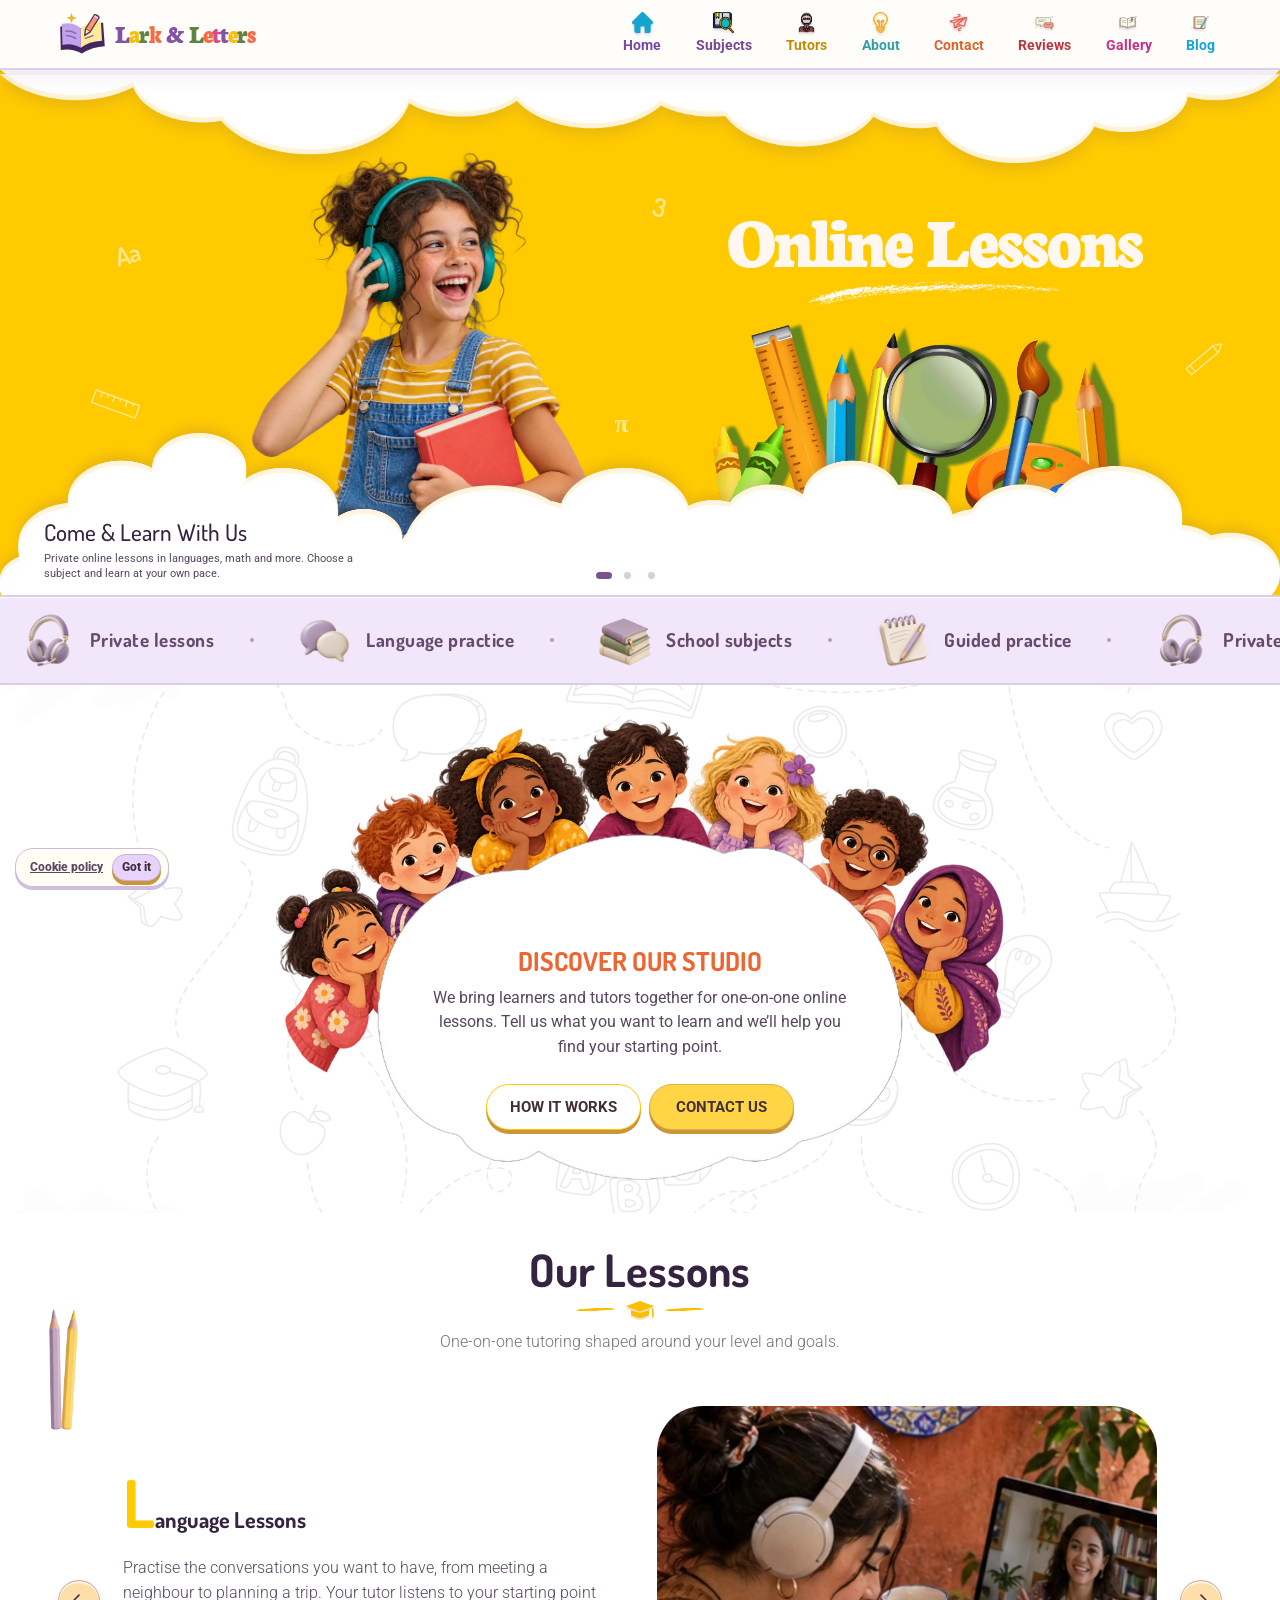
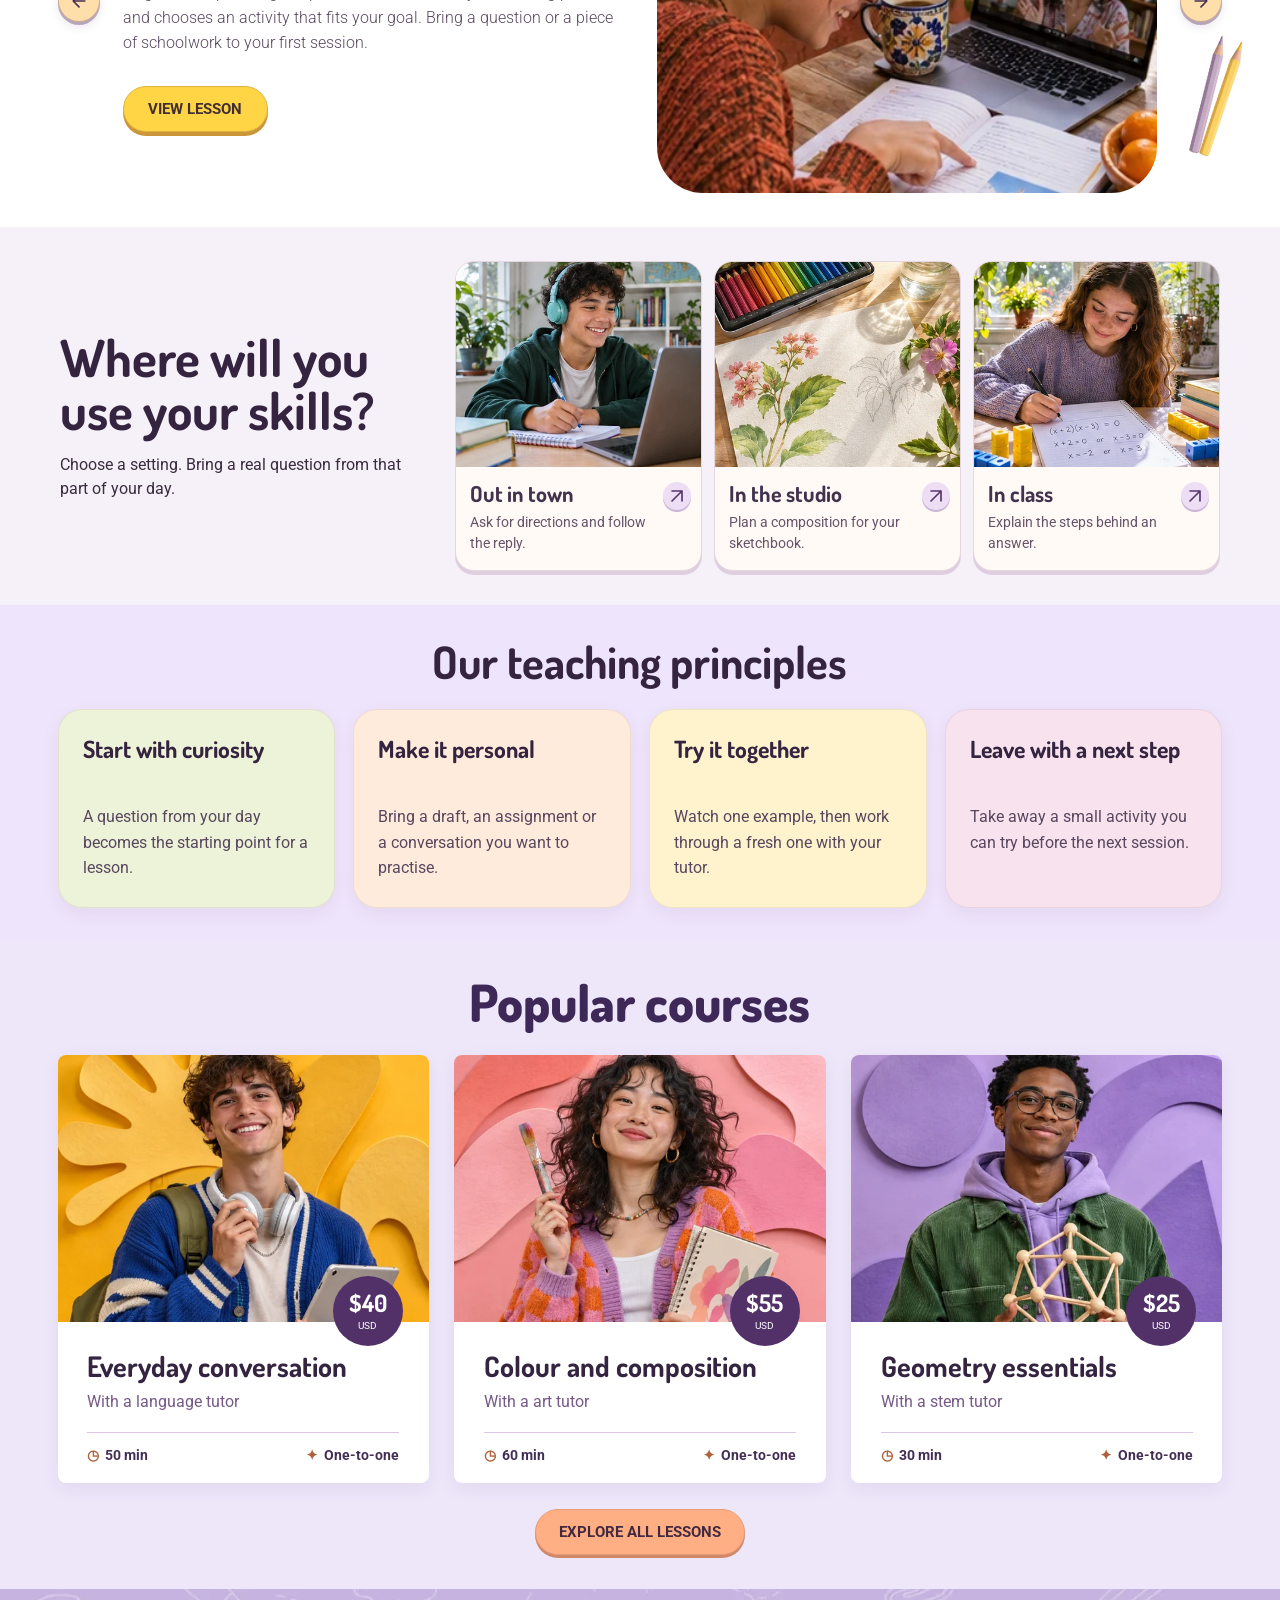
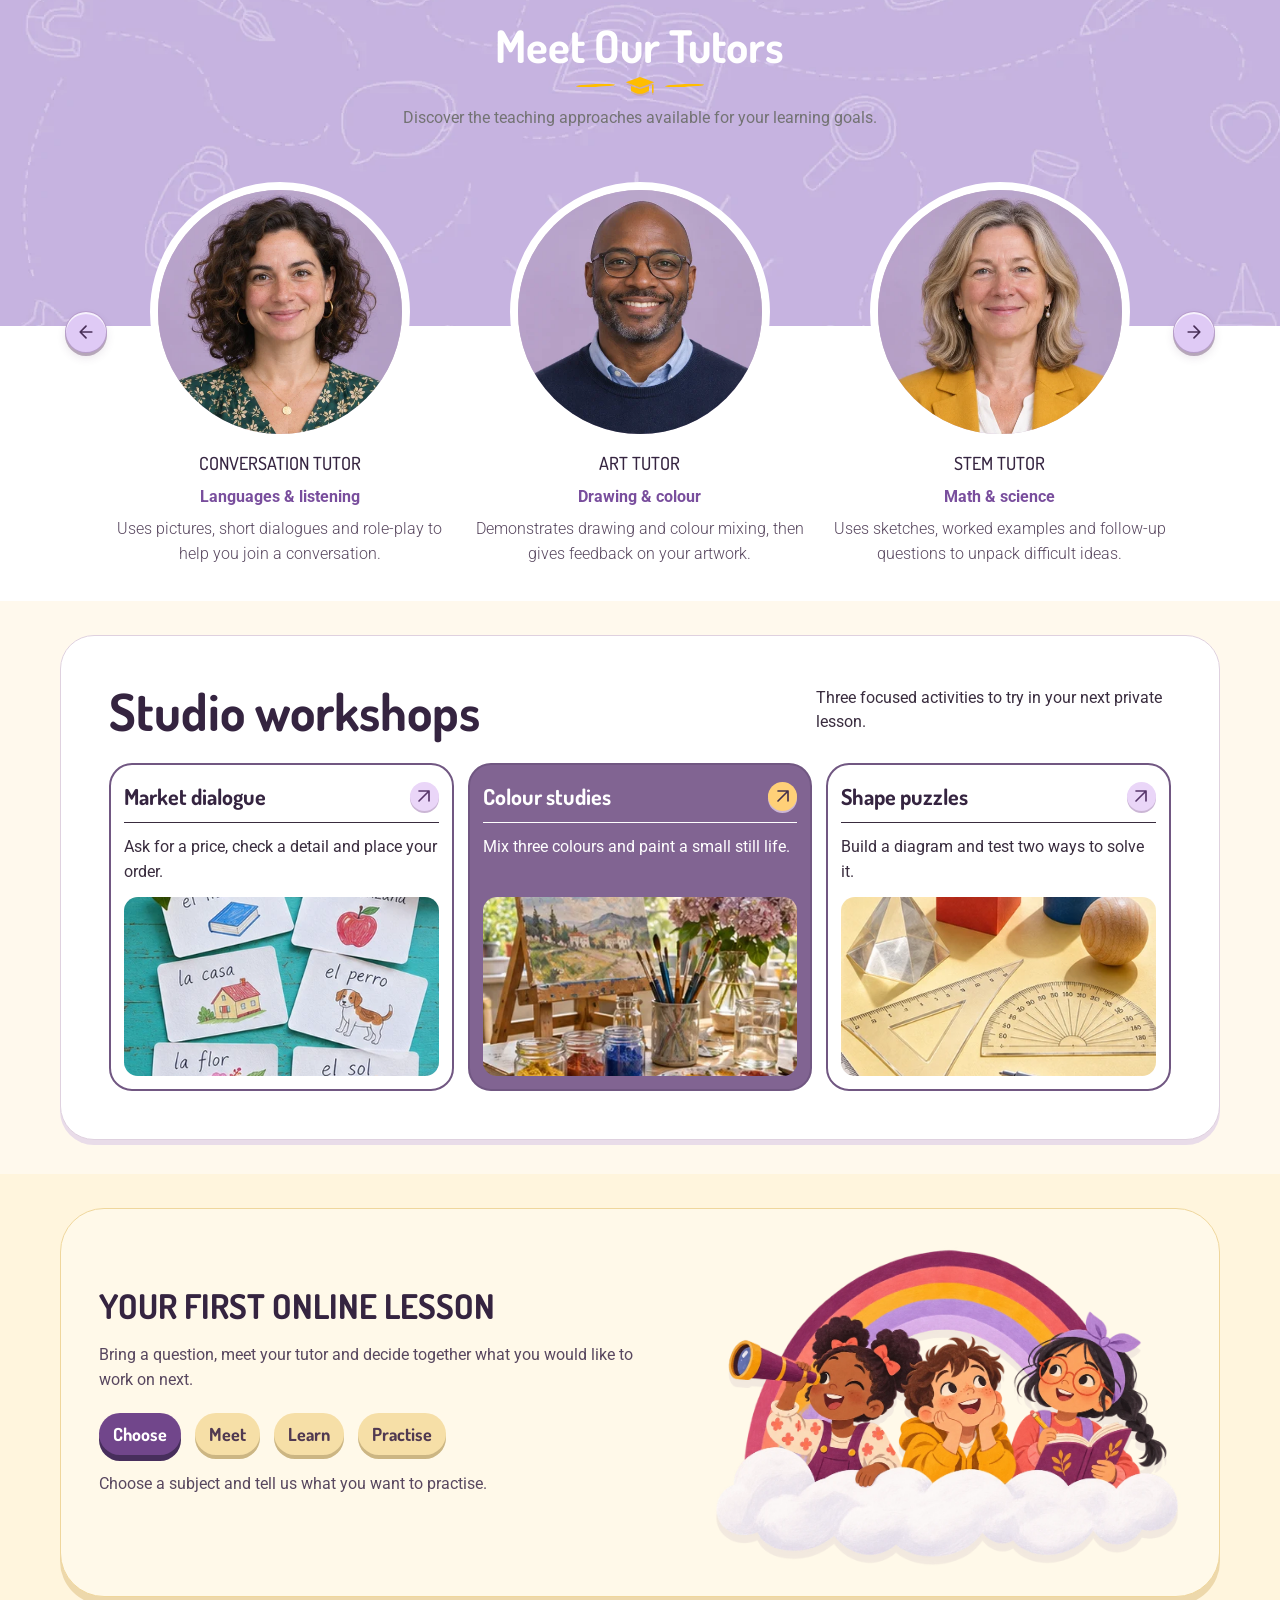
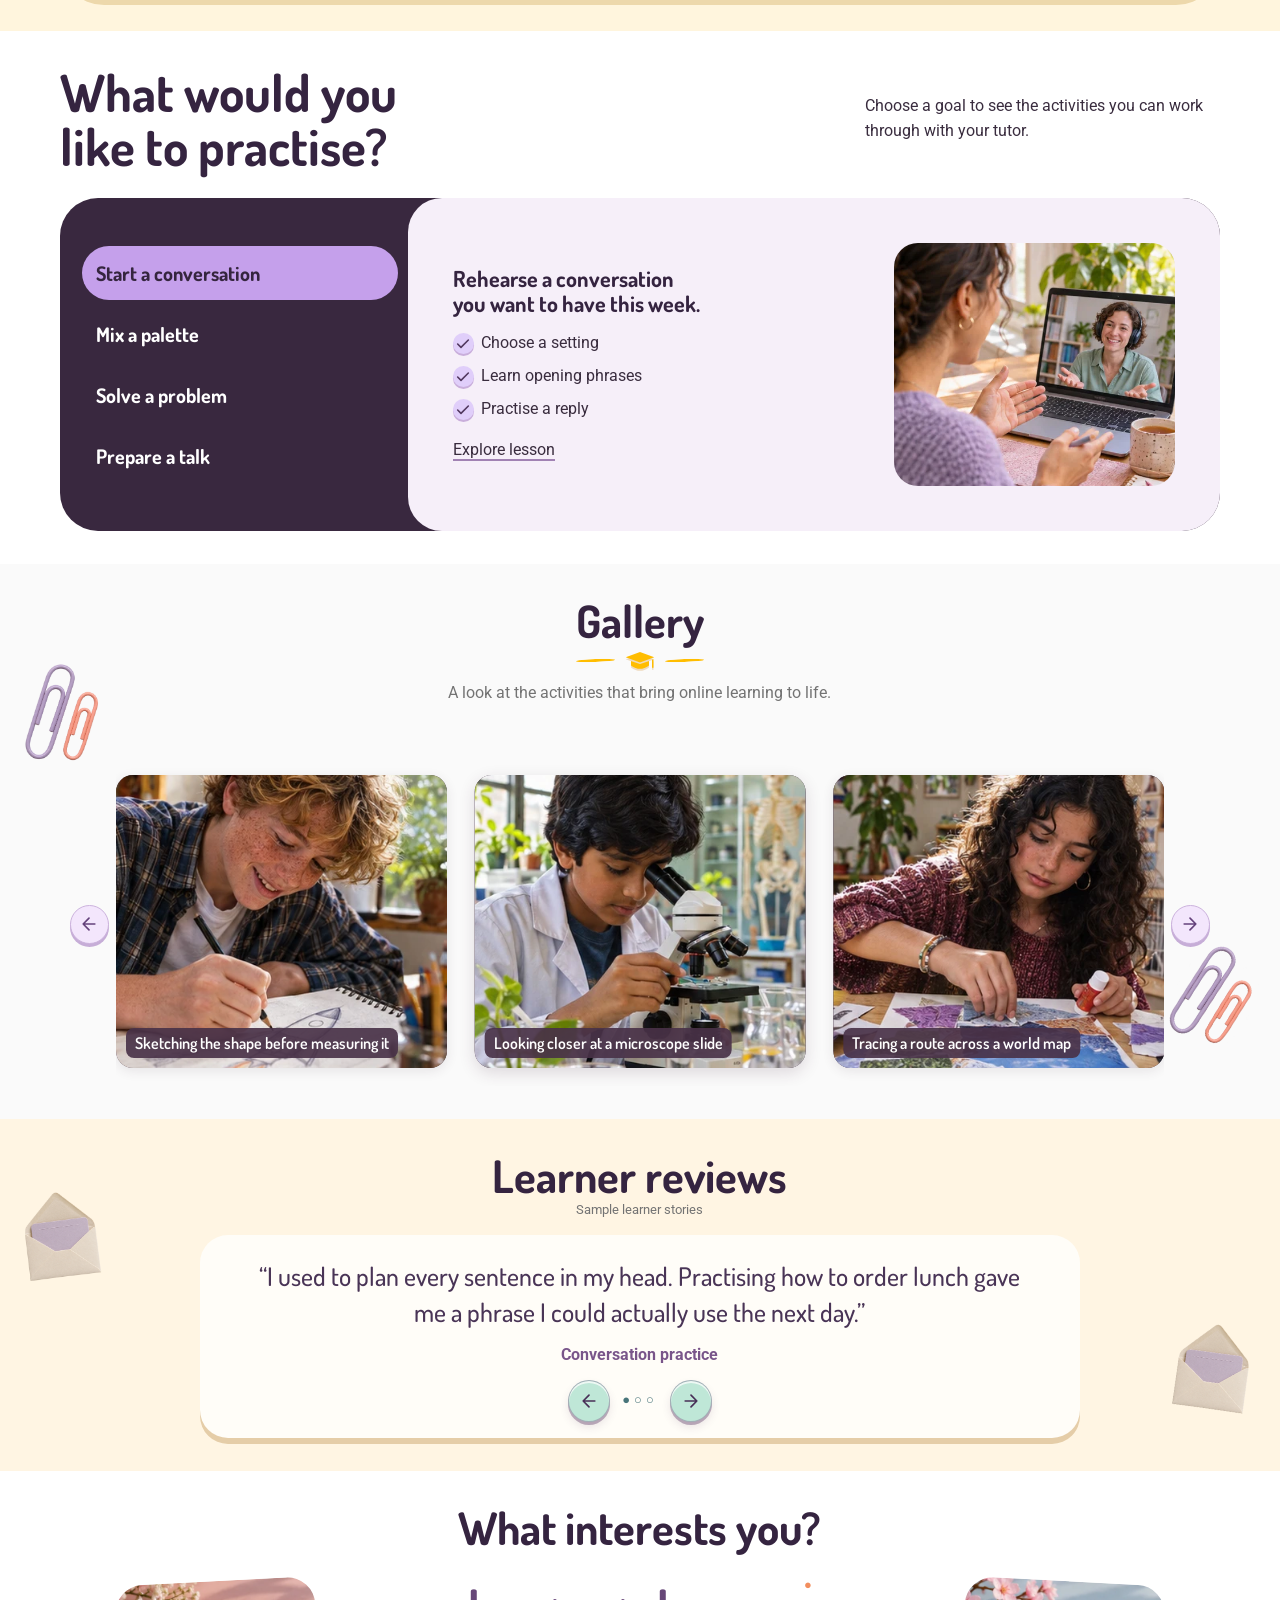
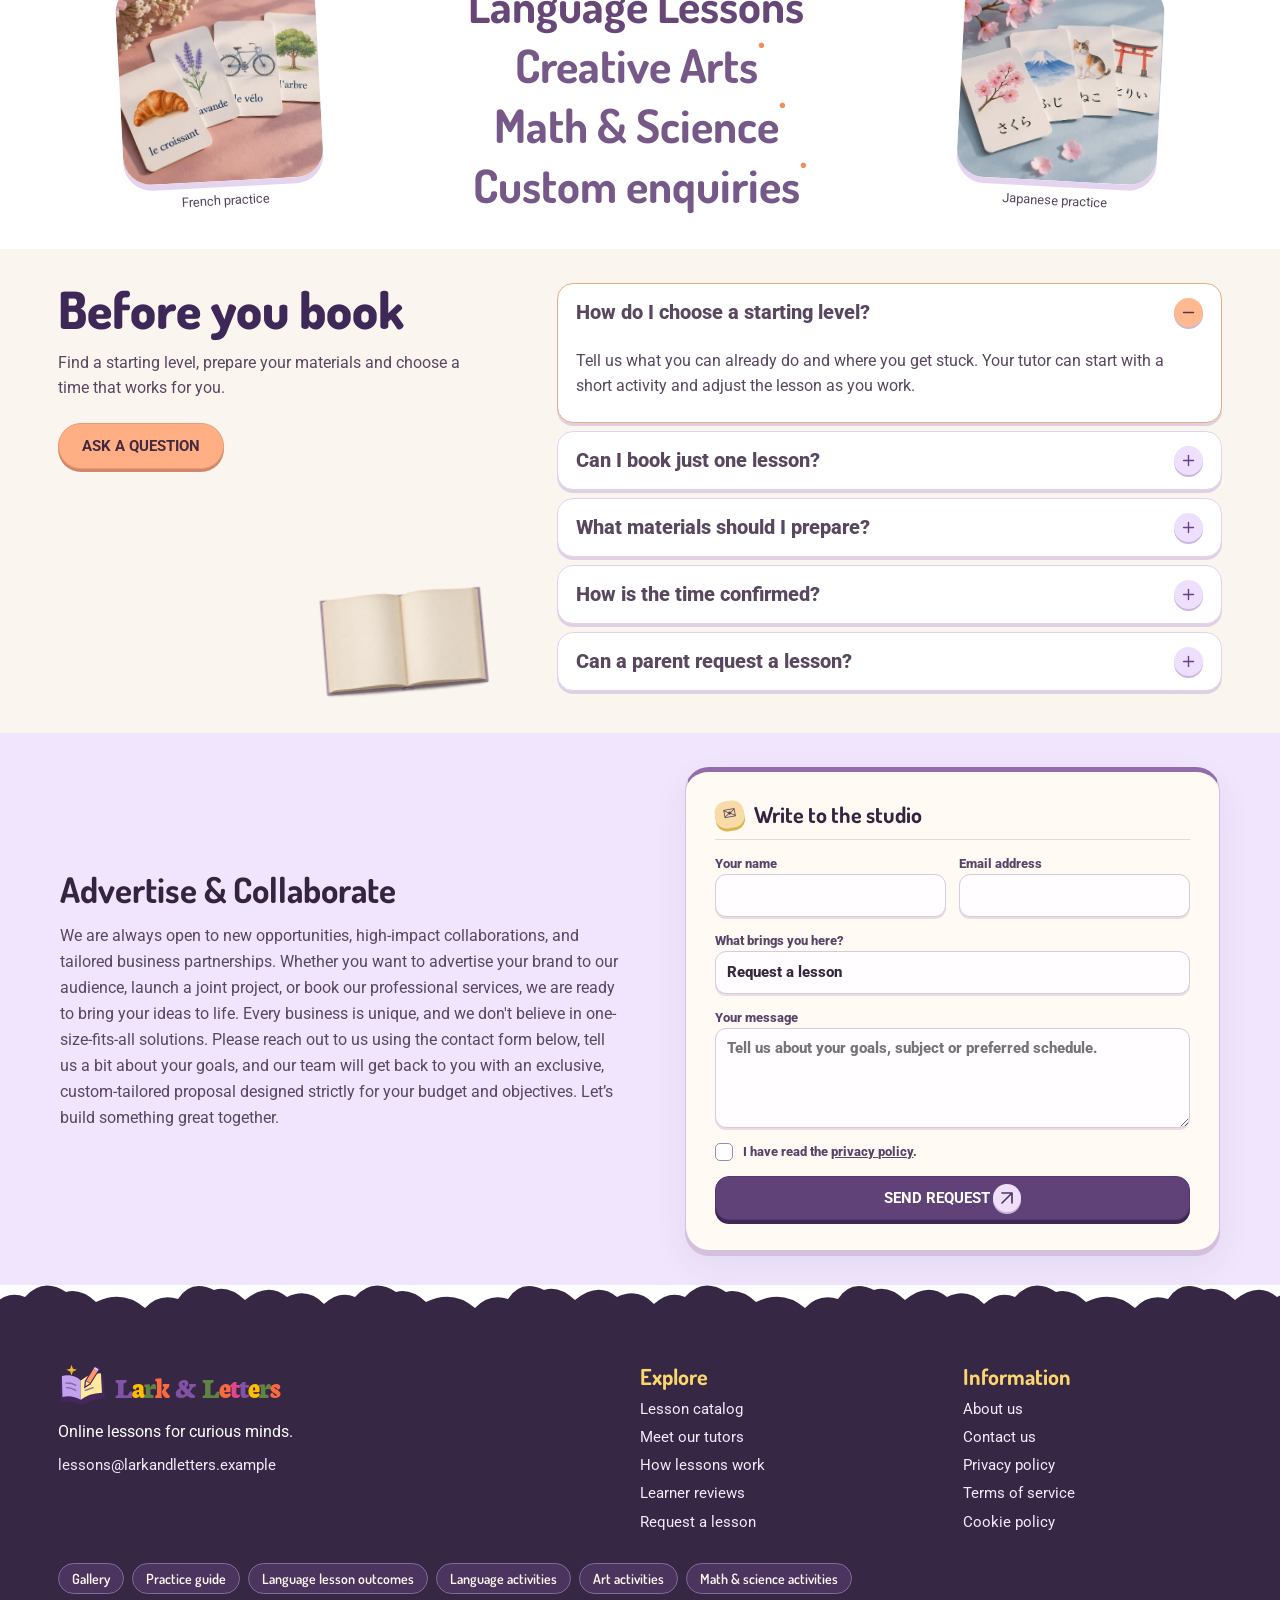
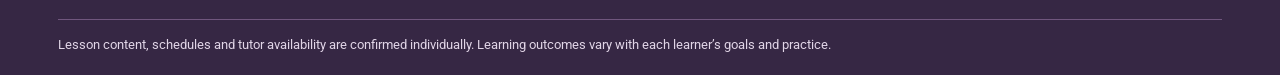
==== commit f38c9410: "+" ====
--- a/index.html
+++ b/index.html
@@ -1 +1 @@
-<!doctype html><html lang="en"><head><meta charset="utf-8"><meta name="viewport" content="width=device-width,initial-scale=1"><title>Online tutoring | Lark &amp; Letters</title><link rel="icon" href="assets/studio-mark.svg"><link rel="stylesheet" href="assets/site.css"><script defer src="config/config.js"></script><script defer src="assets/site.js"></script><link rel="stylesheet" href="assets/preschool.css"><link rel="stylesheet" href="assets/illustrations.css"><link rel="stylesheet" href="assets/studio.css"><script defer src="assets/studio.js"></script><link rel="stylesheet" href="assets/finish.css"><link rel="stylesheet" href="assets/workshop.css"><script defer src="assets/workshop.js"></script><link rel="stylesheet" href="assets/editorial.css"><link rel="stylesheet" href="assets/collections.css"><link rel="stylesheet" href="assets/detail.css"><script defer src="assets/home-show.js"></script><link rel="stylesheet" href="assets/motion.css"><script defer src="assets/motion.js"></script><link rel="stylesheet" href="assets/booking-book.css"><link rel="stylesheet" href="assets/hero-responsive.css"><link rel="stylesheet" href="assets/navigation.css"><link rel="stylesheet" href="assets/ticker.css"></head><body data-title="Online tutoring"><a class="skip" href="#main">Skip to content</a><header><div class="bar wrap"><a class="brand" href="index.html"><img data-logo src="assets/studio-book.svg" alt=""><span data-name>Lark &amp; Letters</span></a><button class="toggle" aria-label="Open navigation" aria-expanded="false"><svg class="ui-icon icon-menu" xmlns="http://www.w3.org/2000/svg" viewBox="0 0 24 24" width="24" height="24" fill="none" stroke="currentColor" stroke-width="2" stroke-linecap="round" stroke-linejoin="round" aria-hidden="true" focusable="false"><path d="M4 6h16M4 12h16M4 18h16"/></svg><svg class="ui-icon icon-close" xmlns="http://www.w3.org/2000/svg" viewBox="0 0 24 24" width="24" height="24" fill="none" stroke="currentColor" stroke-width="2" stroke-linecap="round" stroke-linejoin="round" aria-hidden="true" focusable="false"><path d="m6 6 12 12M6 18 18 6"/></svg></button><nav><div class="menu-content"><div class="menu-intro"><p>Learn. Create. Discover.</p><h2>Where shall we go?</h2></div><div class="menu-grid"><a data-nav="Home" href="index.html"><img src="assets/nav0.png" alt="">Home</a><div class="subnav"><button class="subject-trigger" type="button" aria-expanded="false" aria-controls="subject-links"><img src="assets/nav1.png" alt="">Subjects</button><div class="sub-list" id="subject-links" inert><a href="language.html">Language Lessons</a><a href="creative-arts.html">Creative Arts</a><a href="math-science.html">Math & Science</a></div></div><a data-nav="Tutors" href="index.html#teachers"><img src="assets/nav2.png" alt="">Tutors</a><a data-nav="About" href="index.html#about"><img src="assets/nav3.png" alt="">About</a><a data-nav="Contact" href="index.html#contact"><img src="assets/nav4.png" alt="">Contact</a><a data-nav="Reviews" href="index.html#reviews"><img src="assets/study0.svg" alt="">Reviews</a><a data-nav="Gallery" href="index.html#gallery"><img src="assets/study1.svg" alt="">Gallery</a><a data-nav="Blog" href="language.html#blog"><img src="assets/study3.svg" alt="">Blog</a></div><div class="menu-footer"><span>One-to-one lessons. Endless possibilities.</span><a class="menu-cta" href="index.html#request-form">Find your lesson <svg class="ui-icon" viewBox="0 0 24 24" fill="none" stroke="currentColor" stroke-width="1.8" stroke-linecap="round" stroke-linejoin="round" aria-hidden="true"><path d="M5 12h14m-6-6 6 6-6 6"/></svg></a></div></div></nav></div></header><main id="main"><section class="hero home-show" aria-roledescription="carousel" aria-label="Featured lessons"><div class="wrap scene"><div class="sky-marks" aria-hidden="true"><span>Aa</span><span>3</span><span>π</span><svg viewBox="0 0 62 22"><path d="M6 8h43l9 5-9 5H6zm6 0v10m36-10v10"/></svg><svg viewBox="0 0 62 22"><path d="M3 3h56v16H3zm8 0v7m8-7v4m8-4v7m8-7v4m8-4v7m8-7v4"/></svg></div><img data-scene="0" class="hero-part is-current portrait" src="assets/hero.webp" alt="A young learner listening with headphones"><img class="hero-part portrait" data-scene="1" src="assets/home-art.webp" alt="" aria-hidden="true" decoding="async"><img class="hero-part portrait" data-scene="2" src="assets/home-science.webp" alt="" aria-hidden="true" decoding="async"><div class="lesson-title"><h1>Online Lessons</h1><svg viewBox="0 0 250 20" aria-hidden="true"><path fill="#fff9ea" d="M2 17Q115-8 248 9 105 2 2 20zm14-1Q108-3 208 6 99 3 16 18z"/></svg></div><img data-scene="0" class="hero-part is-current supplies" src="assets/ref-supplies.webp" alt=""><img class="hero-part supplies" data-scene="1" src="assets/home-paint.webp" alt="" aria-hidden="true" decoding="async"><img class="hero-part supplies" data-scene="2" src="assets/home-lab.webp" alt="" aria-hidden="true" decoding="async"><div class="hero-footer"><div class="cloud-note"><h2>Come &amp; Learn With Us</h2><p>Private online lessons in languages, math and more. Choose a subject and learn at your own pace.</p></div><div class="scene-switch" aria-label="Choose a featured lesson"><button type="button" aria-label="Online Lessons" aria-pressed="true"></button><button type="button" aria-label="Creative Arts" aria-pressed="false"></button><button type="button" aria-label="Math & Science" aria-pressed="false"></button></div></div></div></section><div class="ticker" aria-label="One-on-one lessons, Language practice, School subject support, Individual learning plans"><div aria-hidden="true"><span><img class="ticker-icon" src="assets/ticker-private-real.webp" alt="" width="64" height="64" decoding="async"> Private lessons</span><span><img class="ticker-icon" src="assets/ticker-language-real.webp" alt="" width="64" height="64" decoding="async"> Language practice</span><span><img class="ticker-icon" src="assets/ticker-school-real.webp" alt="" width="64" height="64" decoding="async"> School subjects</span><span><img class="ticker-icon" src="assets/ticker-practice-real.webp" alt="" width="64" height="64" decoding="async"> Guided practice</span><span><img class="ticker-icon" src="assets/ticker-private-real.webp" alt="" width="64" height="64" decoding="async"> Private lessons</span><span><img class="ticker-icon" src="assets/ticker-language-real.webp" alt="" width="64" height="64" decoding="async"> Language practice</span><span><img class="ticker-icon" src="assets/ticker-school-real.webp" alt="" width="64" height="64" decoding="async"> School subjects</span><span><img class="ticker-icon" src="assets/ticker-practice-real.webp" alt="" width="64" height="64" decoding="async"> Guided practice</span><span><img class="ticker-icon" src="assets/ticker-private-real.webp" alt="" width="64" height="64" decoding="async"> Private lessons</span><span><img class="ticker-icon" src="assets/ticker-language-real.webp" alt="" width="64" height="64" decoding="async"> Language practice</span><span><img class="ticker-icon" src="assets/ticker-school-real.webp" alt="" width="64" height="64" decoding="async"> School subjects</span><span><img class="ticker-icon" src="assets/ticker-practice-real.webp" alt="" width="64" height="64" decoding="async"> Guided practice</span><span><img class="ticker-icon" src="assets/ticker-private-real.webp" alt="" width="64" height="64" decoding="async"> Private lessons</span><span><img class="ticker-icon" src="assets/ticker-language-real.webp" alt="" width="64" height="64" decoding="async"> Language practice</span><span><img class="ticker-icon" src="assets/ticker-school-real.webp" alt="" width="64" height="64" decoding="async"> School subjects</span><span><img class="ticker-icon" src="assets/ticker-practice-real.webp" alt="" width="64" height="64" decoding="async"> Guided practice</span></div></div><section id="about" class="discovery"><div class="wrap"><div class="discover"><div><h2>Discover our studio</h2><p>We bring learners and tutors together for one-on-one online lessons. Tell us what you want to learn and we’ll help you find your starting point.</p><a class="btn" href="index.html#how">How it works</a><a class="btn" href="#contact">Contact us</a></div></div></div></section><section id="lessons" class="services"><div class="wrap"><div class="sectitle"><h2>Our Lessons</h2><i aria-hidden="true"><svg viewBox="0 0 40 25" width="30" height="21" fill="currentColor"><path d="m1 8 19-7 19 7-19 7zM8 13l12 4 12-4v6c-8 6-16 6-24 0zm28-2h2v11h-2z"/></svg></i><p>One-on-one tutoring shaped around your level and goals.</p></div><div class="carousel" aria-roledescription="carousel" tabindex="0"><div class="slides"><article class="slide"><div><h3>Language Lessons</h3><p>Practise the conversations you want to have, from meeting a neighbour to planning a trip. Your tutor listens to your starting point and chooses an activity that fits your goal. Bring a question or a piece of schoolwork to your first session.</p><a class="btn" href="language.html">View lesson</a></div><img src="assets/new1.webp" alt="Language Lessons in practice"></article><article class="slide"><div><h3>Creative Arts</h3><p>Turn a simple sketch into a finished illustration. Explore contour, composition and colour with a tutor who can demonstrate each technique. Your tutor listens to your starting point and chooses an activity that fits your goal. Bring a question or a piece of schoolwork to your first session.</p><a class="btn" href="creative-arts.html">View lesson</a></div><img src="assets/arts-session.webp" alt="Creative Arts in practice"></article><article class="slide"><div><h3>Math & Science</h3><p>Work through the idea behind a formula, draw a diagram and try a fresh problem with your tutor beside you. Your tutor listens to your starting point and chooses an activity that fits your goal. Bring a question or a piece of schoolwork to your first session.</p><a class="btn" href="math-science.html">View lesson</a></div><img src="assets/new3.webp" alt="Math & Science in practice"></article></div><div class="controls"><button aria-label="Previous slide"><svg class="ui-icon icon-arrow-left" xmlns="http://www.w3.org/2000/svg" viewBox="0 0 24 24" width="24" height="24" fill="none" stroke="currentColor" stroke-width="2" stroke-linecap="round" stroke-linejoin="round" aria-hidden="true" focusable="false"><path d="M19 12H5m7-7-7 7 7 7"/></svg></button><span aria-hidden="true"></span><button aria-label="Next slide"><svg class="ui-icon icon-arrow-right" xmlns="http://www.w3.org/2000/svg" viewBox="0 0 24 24" width="24" height="24" fill="none" stroke="currentColor" stroke-width="2" stroke-linecap="round" stroke-linejoin="round" aria-hidden="true" focusable="false"><path d="M5 12h14m-7-7 7 7-7 7"/></svg></button></div></div></div></section><section class="look windows"><div class="wrap"><div class="window-row"><header><h2>Where will you<br>use your skills?</h2><p>Choose a setting. Bring a real question from that part of your day.</p></header><a href="language.html"><img src="assets/path1.webp" alt="" loading="lazy"><div><h3>Out in town</h3><p>Ask for directions and follow the reply.</p><span class="card-arrow" aria-hidden="true"><svg class="ui-icon icon-arrow-up-right" xmlns="http://www.w3.org/2000/svg" viewBox="0 0 24 24" width="24" height="24" fill="none" stroke="currentColor" stroke-width="2" stroke-linecap="round" stroke-linejoin="round" aria-hidden="true" focusable="false"><path d="M6 18 18 6M6 6h12v12"/></svg></span></div></a><a href="creative-arts.html"><img src="assets/path8.webp" alt="" loading="lazy"><div><h3>In the studio</h3><p>Plan a composition for your sketchbook.</p><span class="card-arrow" aria-hidden="true"><svg class="ui-icon icon-arrow-up-right" xmlns="http://www.w3.org/2000/svg" viewBox="0 0 24 24" width="24" height="24" fill="none" stroke="currentColor" stroke-width="2" stroke-linecap="round" stroke-linejoin="round" aria-hidden="true" focusable="false"><path d="M6 18 18 6M6 6h12v12"/></svg></span></div></a><a href="math-science.html"><img src="assets/path2.webp" alt="" loading="lazy"><div><h3>In class</h3><p>Explain the steps behind an answer.</p><span class="card-arrow" aria-hidden="true"><svg class="ui-icon icon-arrow-up-right" xmlns="http://www.w3.org/2000/svg" viewBox="0 0 24 24" width="24" height="24" fill="none" stroke="currentColor" stroke-width="2" stroke-linecap="round" stroke-linejoin="round" aria-hidden="true" focusable="false"><path d="M6 18 18 6M6 6h12v12"/></svg></span></div></a></div></div></section><section class="edition principles" id="principles"><div class="wrap"><h2>Our teaching principles</h2><div><article tabindex="0" role="button" aria-expanded="false"><div class="turncard"><div class="front"><h3>Start with curiosity</h3><p>A question from your day becomes the starting point for a lesson.</p></div><div class="back"><img loading="lazy" src="assets/principles1.webp" alt=""><b>Start with curiosity</b></div></div></article><article tabindex="0" role="button" aria-expanded="false"><div class="turncard"><div class="front"><h3>Make it personal</h3><p>Bring a draft, an assignment or a conversation you want to practise.</p></div><div class="back"><img loading="lazy" src="assets/principles2.webp" alt=""><b>Make it personal</b></div></div></article><article tabindex="0" role="button" aria-expanded="false"><div class="turncard"><div class="front"><h3>Try it together</h3><p>Watch one example, then work through a fresh one with your tutor.</p></div><div class="back"><img loading="lazy" src="assets/principles3.webp" alt=""><b>Try it together</b></div></div></article><article tabindex="0" role="button" aria-expanded="false"><div class="turncard"><div class="front"><h3>Leave with a next step</h3><p>Take away a small activity you can try before the next session.</p></div><div class="back"><img loading="lazy" src="assets/principles4.webp" alt=""><b>Leave with a next step</b></div></div></article></div></div></section><section class="popular"><div class="wrap"><h2>Popular courses</h2><div class="course-grid"><a class="course-tile" href="language.html"><div class="course-picture"><img loading="lazy" src="assets/course-1.webp" alt=""><span class="course-price" data-rate="Guided practice"><b>$40</b><small>USD</small></span></div><div class="course-info"><h3>Everyday conversation</h3><p>With a language tutor</p><div><span data-duration="Guided practice">50 min</span><span>One-to-one</span></div></div></a><a class="course-tile" href="creative-arts.html"><div class="course-picture"><img loading="lazy" src="assets/course-2.webp" alt=""><span class="course-price" data-rate="Project feedback"><b>$55</b><small>USD</small></span></div><div class="course-info"><h3>Colour and composition</h3><p>With a art tutor</p><div><span data-duration="Project feedback">60 min</span><span>One-to-one</span></div></div></a><a class="course-tile" href="math-science.html"><div class="course-picture"><img loading="lazy" src="assets/course-3.webp" alt=""><span class="course-price" data-rate="Skill check"><b>$25</b><small>USD</small></span></div><div class="course-info"><h3>Geometry essentials</h3><p>With a stem tutor</p><div><span data-duration="Skill check">30 min</span><span>One-to-one</span></div></div></a></div><a class="btn" href="#lessons">Explore all lessons</a></div></section><section id="teachers" class="teachers"><div class="wrap"><div class="sectitle"><h2>Meet Our Tutors</h2><i aria-hidden="true"><svg viewBox="0 0 40 25" width="30" height="21" fill="currentColor"><path d="m1 8 19-7 19 7-19 7zM8 13l12 4 12-4v6c-8 6-16 6-24 0zm28-2h2v11h-2z"/></svg></i><p>Discover the teaching approaches available for your learning goals.</p></div><div class="tutor-row rotator"><a href="index.html#request-form" class="teacher"><img loading="lazy" src="assets/faculty-1.webp" alt="Conversation tutor"><h3>Conversation tutor</h3><strong>Languages & listening</strong><p>Uses pictures, short dialogues and role-play to help you join a conversation.</p></a><a href="index.html#request-form" class="teacher"><img loading="lazy" src="assets/faculty-2.webp" alt="Art tutor"><h3>Art tutor</h3><strong>Drawing & colour</strong><p>Demonstrates drawing and colour mixing, then gives feedback on your artwork.</p></a><a href="index.html#request-form" class="teacher"><img loading="lazy" src="assets/faculty-3.webp" alt="STEM tutor"><h3>STEM tutor</h3><strong>Math & science</strong><p>Uses sketches, worked examples and follow-up questions to unpack difficult ideas.</p></a><a href="#request-form" class="teacher"><img loading="lazy" src="assets/faculty-4.webp" alt="Reading tutor"><h3>Reading tutor</h3><strong>Reading & comprehension</strong><p>Explore a short text together, then retell the story in your own words.</p></a><a href="#request-form" class="teacher"><img loading="lazy" src="assets/faculty-5.webp" alt="Study coach"><h3>Study coach</h3><strong>Planning & revision</strong><p>Turn a busy week into a manageable sequence of study sessions.</p></a><a href="#request-form" class="teacher"><img loading="lazy" src="assets/faculty-6.webp" alt="Presentation tutor"><h3>Presentation tutor</h3><strong>Speaking at work</strong><p>Rehearse a clear opening and field questions from your audience.</p></a></div></div></section><section class="look syllabus" id="catalog"><div class="wrap"><div class="syllabus-box"><header><h2>Studio workshops</h2><p>Three focused activities to try in your next private lesson.</p></header><div class="syllabus-row"><a href="language.html"><div><h3>Market dialogue</h3><i><svg class="ui-icon icon-arrow-up-right" xmlns="http://www.w3.org/2000/svg" viewBox="0 0 24 24" width="24" height="24" fill="none" stroke="currentColor" stroke-width="2" stroke-linecap="round" stroke-linejoin="round" aria-hidden="true" focusable="false"><path d="M6 18 18 6M6 6h12v12"/></svg></i></div><p>Ask for a price, check a detail and place your order.</p><img src="assets/path4.webp" loading="lazy" alt=""></a><a href="creative-arts.html"><div><h3>Colour studies</h3><i><svg class="ui-icon icon-arrow-up-right" xmlns="http://www.w3.org/2000/svg" viewBox="0 0 24 24" width="24" height="24" fill="none" stroke="currentColor" stroke-width="2" stroke-linecap="round" stroke-linejoin="round" aria-hidden="true" focusable="false"><path d="M6 18 18 6M6 6h12v12"/></svg></i></div><p>Mix three colours and paint a small still life.</p><img src="assets/creative-arts-space.webp" loading="lazy" alt=""></a><a href="math-science.html"><div><h3>Shape puzzles</h3><i><svg class="ui-icon icon-arrow-up-right" xmlns="http://www.w3.org/2000/svg" viewBox="0 0 24 24" width="24" height="24" fill="none" stroke="currentColor" stroke-width="2" stroke-linecap="round" stroke-linejoin="round" aria-hidden="true" focusable="false"><path d="M6 18 18 6M6 6h12v12"/></svg></i></div><p>Build a diagram and test two ways to solve it.</p><img src="assets/path5.webp" loading="lazy" alt=""></a></div></div></div></section><section id="how" class="event"><div class="wrap"><div class="event-layout"><div><h2>Your first online lesson</h2><p>Bring a question, meet your tutor and decide together what you would like to work on next.</p><div class="steps"><button type="button">Choose</button><button type="button">Meet</button><button type="button">Learn</button><button type="button">Practise</button></div><p class="step-note" aria-live="polite">Choose a subject and tell us what you want to practise.</p></div><img src="assets/rainbow-v2.webp" alt=""></div></div></section><section class="look guide" id="practice-guide"><div class="wrap"><header><h2>What would you<br>like to practise?</h2><p>Choose a goal to see the activities you can work through with your tutor.</p></header><div class="guide-shell"><div class="guide-nav"><button type="button" aria-pressed="true">Start a conversation</button><button type="button" aria-pressed="false">Mix a palette</button><button type="button" aria-pressed="false">Solve a problem</button><button type="button" aria-pressed="false">Prepare a talk</button></div><div class="guide-content"><article><div><h3>Rehearse a conversation you want to have this week.</h3><ul><li>Choose a setting</li><li>Learn opening phrases</li><li>Practise a reply</li></ul><a href="language.html">Explore lesson</a></div><img class="goal-photo" src="assets/practice-1.webp" alt="Rehearsing a conversation online" loading="lazy"></article><article hidden><div><h3>Build a small palette for a painting you want to make.</h3><ul><li>Choose three colours</li><li>Mix swatches</li><li>Try a colour study</li></ul><a href="creative-arts.html">Explore lesson</a></div><img class="goal-photo" src="assets/practice-2.webp" alt="Mixing watercolour paints" loading="lazy"></article><article hidden><div><h3>Work through one difficult question at your own pace.</h3><ul><li>Draw a model</li><li>Try a method</li><li>Check the answer</li></ul><a href="math-science.html">Explore lesson</a></div><img class="goal-photo" src="assets/practice-3.webp" alt="Working with geometric shapes" loading="lazy"></article><article hidden><div><h3>Build a short talk and rehearse the questions that follow.</h3><ul><li>Plan an opening</li><li>Order your ideas</li><li>Rehearse aloud</li></ul><a href="language.html">Explore lesson</a></div><img class="goal-photo" src="assets/practice-4.webp" alt="Rehearsing a presentation" loading="lazy"></article></div></div></div></section><section id="gallery" class="gallery"><div class="wrap"><div class="sectitle"><h2>Gallery</h2><i aria-hidden="true"><svg viewBox="0 0 40 25" width="30" height="21" fill="currentColor"><path d="m1 8 19-7 19 7-19 7zM8 13l12 4 12-4v6c-8 6-16 6-24 0zm28-2h2v11h-2z"/></svg></i><p>A look at the activities that bring online learning to life.</p></div><div class="gallery-grid rotator" tabindex="0" aria-label="Lesson photographs"><figure><img loading="lazy" src="assets/new7.webp" alt="Sketching the shape before measuring it"><figcaption>Sketching the shape before measuring it</figcaption></figure><figure><img loading="lazy" src="assets/new8.webp" alt="Looking closer at a microscope slide"><figcaption>Looking closer at a microscope slide</figcaption></figure><figure><img loading="lazy" src="assets/new9.webp" alt="Tracing a route across a world map"><figcaption>Tracing a route across a world map</figcaption></figure><figure><img loading="lazy" src="assets/feature1.webp" alt="Building a solar car field journal"><figcaption>Building a solar car</figcaption></figure><figure><img loading="lazy" src="assets/path9.webp" alt="Setting up for a listening exercise"><figcaption>Setting up for a listening exercise</figcaption></figure><figure><img loading="lazy" src="assets/photo4.webp" alt="Finding a country on the globe"><figcaption>Finding a country on the globe</figcaption></figure></div></div></section><section id="reviews" class="reviews-section"><div class="wrap"><div class="sectitle"><h2>Learner reviews</h2><p>Sample learner stories</p></div><div class="carousel review-loop" tabindex="0" aria-label="Sample learner stories"><div class="slides"><article class="slide"><blockquote>“I used to plan every sentence in my head. Practising how to order lunch gave me a phrase I could actually use the next day.”</blockquote><strong>Conversation practice</strong></article><article class="slide"><blockquote>“Drawing the fractions together made the homework click. I could explain my answer afterwards, which was the best part.”</blockquote><strong>School maths</strong></article><article class="slide"><blockquote>“We worked on the opening of my presentation and practised answering questions. The next meeting felt much less stressful.”</blockquote><strong>Professional English</strong></article></div><div class="controls"><button aria-label="Previous review"><svg class="ui-icon icon-arrow-left" xmlns="http://www.w3.org/2000/svg" viewBox="0 0 24 24" width="24" height="24" fill="none" stroke="currentColor" stroke-width="2" stroke-linecap="round" stroke-linejoin="round" aria-hidden="true" focusable="false"><path d="M19 12H5m7-7-7 7 7 7"/></svg></button><span aria-hidden="true"></span><button aria-label="Next review"><svg class="ui-icon icon-arrow-right" xmlns="http://www.w3.org/2000/svg" viewBox="0 0 24 24" width="24" height="24" fill="none" stroke="currentColor" stroke-width="2" stroke-linecap="round" stroke-linejoin="round" aria-hidden="true" focusable="false"><path d="M5 12h14m-7-7 7 7-7 7"/></svg></button></div></div></div></section><section class="edition subjectindex" id="interest-index"><div class="wrap"><h2>What interests you?</h2><div class="index-layout"><figure><img loading="lazy" src="assets/interest1.webp" alt="A study journal"><figcaption>From your notebook</figcaption></figure><div><a href="language.html">Language Lessons<i aria-hidden="true">●</i></a><a href="creative-arts.html">Creative Arts<i aria-hidden="true">●</i></a><a href="math-science.html">Math & Science<i aria-hidden="true">●</i></a><a href="index.html#request-form">Custom enquiries<i aria-hidden="true">●</i></a></div><figure><img loading="lazy" src="assets/interest2.webp" alt="A close look at a study activity"><figcaption>Into the lesson</figcaption></figure></div></div></section><section class="before-booking"><div class="wrap"><div><h2>Before you book</h2><p>Find a starting level, prepare your materials and choose a time that works for you.</p><a class="btn" href="#request-form">Ask a question</a></div><div class="faq"><details name="booking-help" open><summary>How do I choose a starting level?<span class="faq-icon" aria-hidden="true"><svg class="ui-icon" xmlns="http://www.w3.org/2000/svg" viewBox="0 0 24 24" width="24" height="24" fill="none" stroke="currentColor" stroke-width="2" stroke-linecap="round" focusable="false"><path d="M5 12h14"/><path class="icon-vertical" d="M12 5v14"/></svg></span></summary><p>Tell us what you can already do and where you get stuck. Your tutor can start with a short activity and adjust the lesson as you work.</p></details><details name="booking-help"><summary>Can I book just one lesson?<span class="faq-icon" aria-hidden="true"><svg class="ui-icon" xmlns="http://www.w3.org/2000/svg" viewBox="0 0 24 24" width="24" height="24" fill="none" stroke="currentColor" stroke-width="2" stroke-linecap="round" focusable="false"><path d="M5 12h14"/><path class="icon-vertical" d="M12 5v14"/></svg></span></summary><p>Yes. Choose a single session and describe the question, artwork or school task you want to bring.</p></details><details name="booking-help"><summary>What materials should I prepare?<span class="faq-icon" aria-hidden="true"><svg class="ui-icon" xmlns="http://www.w3.org/2000/svg" viewBox="0 0 24 24" width="24" height="24" fill="none" stroke="currentColor" stroke-width="2" stroke-linecap="round" focusable="false"><path d="M5 12h14"/><path class="icon-vertical" d="M12 5v14"/></svg></span></summary><p>For language practice, bring a topic. For maths, bring a problem and paper. For art, a pencil and sketchbook are enough to start.</p></details><details name="booking-help"><summary>How is the time confirmed?<span class="faq-icon" aria-hidden="true"><svg class="ui-icon" xmlns="http://www.w3.org/2000/svg" viewBox="0 0 24 24" width="24" height="24" fill="none" stroke="currentColor" stroke-width="2" stroke-linecap="round" focusable="false"><path d="M5 12h14"/><path class="icon-vertical" d="M12 5v14"/></svg></span></summary><p>Include your time zone and preferred days in the request. The team will reply by email with available options.</p></details><details name="booking-help"><summary>Can a parent request a lesson?<span class="faq-icon" aria-hidden="true"><svg class="ui-icon" xmlns="http://www.w3.org/2000/svg" viewBox="0 0 24 24" width="24" height="24" fill="none" stroke="currentColor" stroke-width="2" stroke-linecap="round" focusable="false"><path d="M5 12h14"/><path class="icon-vertical" d="M12 5v14"/></svg></span></summary><p>Yes. A parent or guardian can send the request and describe the learner’s goals and the support they need.</p></details></div><div class="booking-book" aria-hidden="true"><div class="book-stage"><img class="book-base" src="assets/booking-book-real.webp" alt="" width="1536" height="1024" loading="lazy" decoding="async"><span class="book-sheet book-sheet-1"><span class="book-side book-side-front"></span><span class="book-side book-side-back"></span></span><span class="book-sheet book-sheet-2"><span class="book-side book-side-front"></span><span class="book-side book-side-back"></span></span><span class="book-sheet book-sheet-3"><span class="book-side book-side-front"></span><span class="book-side book-side-back"></span></span></div></div></div></section><section id="contact" class="aqua"><div class="wrap"><div class="contact"><div><h2 data-collab-title>Advertise &amp; Collaborate</h2><p data-collab-text>We are always open to new opportunities, high-impact collaborations, and tailored business partnerships. Whether you want to advertise your brand to our audience, launch a joint project, or book our professional services, we are ready to bring your ideas to life. Every business is unique, and we don't believe in one-size-fits-all solutions. Please reach out to us using the contact form below, tell us a bit about your goals, and our team will get back to you with an exclusive, custom-tailored proposal designed strictly for your budget and objectives. Let’s build something great together.</p></div><form id="request-form" action="contact.php" method="post"><div class="form-title"><span aria-hidden="true">✉</span><h3>Write to the studio</h3></div><div class="fields"><label>Your name<input name="name" required maxlength="100" autocomplete="name"></label><label>Email address<input type="email" name="email" required maxlength="254" autocomplete="email"></label></div><label>What brings you here?<select name="topic"><option>Request a lesson</option><option>Advertising</option><option>Collaboration</option><option>General information</option><option>Feedback</option></select></label><label>Your message<textarea name="message" required minlength="10" maxlength="4000" placeholder="Tell us about your goals, subject or preferred schedule."></textarea></label><label class="trap" aria-hidden="true">Website<input name="website" tabindex="-1" autocomplete="off"></label><label class="check"><input type="checkbox" name="consent" value="yes" required><span>I have read the <a href="privacy.html">privacy policy</a>.</span></label><button class="btn ink">Send request <span class="go" aria-hidden="true"><svg class="ui-icon icon-arrow-up-right" xmlns="http://www.w3.org/2000/svg" viewBox="0 0 24 24" width="24" height="24" fill="none" stroke="currentColor" stroke-width="2" stroke-linecap="round" stroke-linejoin="round" aria-hidden="true" focusable="false"><path d="M6 18 18 6M6 6h12v12"/></svg></span></button><p role="status"></p></form></div></div></section></main><footer><div class="footer-wave" aria-hidden="true"></div><div class="wrap foot"><div><a class="brand" href="index.html"><img data-logo src="assets/studio-book.svg" alt=""><span data-name>Lark &amp; Letters</span></a><p data-footer></p><a data-email></a><p data-address></p></div><div><strong>Explore</strong><a class="" href="index.html#catalog">Lesson catalog</a><a class="" href="index.html#teachers">Meet our tutors</a><a class="" href="index.html#how">How lessons work</a><a class="" href="index.html#reviews">Learner reviews</a><a class="" href="index.html#request-form">Request a lesson</a></div><div><strong>Information</strong><a class="" href="index.html#about">About us</a><a class="" href="index.html#contact">Contact us</a><a class="" href="privacy.html">Privacy policy</a><a class="" href="terms.html">Terms of service</a><a class="" href="cookies.html">Cookie policy</a></div></div><div class="wrap foot-jumps"><a href="index.html#gallery">Gallery</a><a href="index.html#practice-guide">Practice guide</a><a href="language.html#outcomes">Language lesson outcomes</a><a href="language.html#blog">Language activities</a><a href="creative-arts.html#blog">Art activities</a><a href="math-science.html#blog">Math &amp; science activities</a></div><p class="wrap fine" data-disclaimer></p></footer><aside class="policy" hidden><a href="cookies.html">Cookie policy</a><button>Got it</button></aside><div class="loader" aria-hidden="true"><img src="assets/studio-book.svg" alt=""></div></body></html>+<!doctype html><html lang="en"><head><meta charset="utf-8"><meta name="viewport" content="width=device-width,initial-scale=1"><title>Online tutoring | Lark &amp; Letters</title><link rel="icon" href="assets/studio-mark.svg"><link rel="stylesheet" href="assets/site.css"><script defer src="config/config.js"></script><script defer src="assets/site.js"></script><link rel="stylesheet" href="assets/preschool.css"><link rel="stylesheet" href="assets/illustrations.css"><link rel="stylesheet" href="assets/studio.css"><script defer src="assets/studio.js"></script><link rel="stylesheet" href="assets/finish.css"><link rel="stylesheet" href="assets/workshop.css"><script defer src="assets/workshop.js"></script><link rel="stylesheet" href="assets/editorial.css"><link rel="stylesheet" href="assets/collections.css"><link rel="stylesheet" href="assets/detail.css"><script defer src="assets/home-show.js"></script><link rel="stylesheet" href="assets/motion.css"><script defer src="assets/motion.js"></script><link rel="stylesheet" href="assets/booking-book.css"><link rel="stylesheet" href="assets/hero-responsive.css"><link rel="stylesheet" href="assets/navigation.css"><link rel="stylesheet" href="assets/ticker.css"></head><body data-title="Online tutoring"><a class="skip" href="#main">Skip to content</a><header><div class="bar wrap"><a class="brand" href="index.html"><img data-logo src="assets/studio-book.svg" alt=""><span data-name>Lark &amp; Letters</span></a><button class="toggle" aria-label="Open navigation" aria-expanded="false"><svg class="ui-icon icon-menu" xmlns="http://www.w3.org/2000/svg" viewBox="0 0 24 24" width="24" height="24" fill="none" stroke="currentColor" stroke-width="2" stroke-linecap="round" stroke-linejoin="round" aria-hidden="true" focusable="false"><path d="M4 6h16M4 12h16M4 18h16"/></svg><svg class="ui-icon icon-close" xmlns="http://www.w3.org/2000/svg" viewBox="0 0 24 24" width="24" height="24" fill="none" stroke="currentColor" stroke-width="2" stroke-linecap="round" stroke-linejoin="round" aria-hidden="true" focusable="false"><path d="m6 6 12 12M6 18 18 6"/></svg></button><nav><div class="menu-content"><div class="menu-intro"><p>Learn. Create. Discover.</p><h2>Where shall we go?</h2></div><div class="menu-grid"><a data-nav="Home" href="index.html"><img src="assets/nav0.png" alt="">Home</a><div class="subnav"><button class="subject-trigger" type="button" aria-expanded="false" aria-controls="subject-links"><img src="assets/nav1.png" alt="">Subjects</button><div class="sub-list" id="subject-links" inert><a href="language.html">Language Lessons</a><a href="creative-arts.html">Creative Arts</a><a href="math-science.html">Math & Science</a></div></div><a data-nav="Tutors" href="index.html#teachers"><img src="assets/nav2.png" alt="">Tutors</a><a data-nav="About" href="index.html#about"><img src="assets/nav3.png" alt="">About</a><a data-nav="Contact" href="index.html#contact"><img src="assets/nav4.png" alt="">Contact</a><a data-nav="Reviews" href="index.html#reviews"><img src="assets/study0.svg" alt="">Reviews</a><a data-nav="Gallery" href="index.html#gallery"><img src="assets/study1.svg" alt="">Gallery</a><a data-nav="Blog" href="language.html#blog"><img src="assets/study3.svg" alt="">Blog</a></div><div class="menu-footer"><span>One-to-one lessons. Endless possibilities.</span><a class="menu-cta" href="index.html#request-form">Find your lesson <svg class="ui-icon" viewBox="0 0 24 24" fill="none" stroke="currentColor" stroke-width="1.8" stroke-linecap="round" stroke-linejoin="round" aria-hidden="true"><path d="M5 12h14m-6-6 6 6-6 6"/></svg></a></div></div></nav></div></header><main id="main"><section class="hero home-show" aria-roledescription="carousel" aria-label="Featured lessons"><div class="wrap scene"><div class="sky-marks" aria-hidden="true"><span>Aa</span><span>3</span><span>π</span><svg viewBox="0 0 62 22"><path d="M6 8h43l9 5-9 5H6zm6 0v10m36-10v10"/></svg><svg viewBox="0 0 62 22"><path d="M3 3h56v16H3zm8 0v7m8-7v4m8-4v7m8-7v4m8-4v7m8-7v4"/></svg></div><img data-scene="0" class="hero-part is-current portrait" src="assets/hero.webp" alt="A young learner listening with headphones"><img class="hero-part portrait" data-scene="1" src="assets/home-art.webp" alt="" aria-hidden="true" decoding="async"><img class="hero-part portrait" data-scene="2" src="assets/home-science.webp" alt="" aria-hidden="true" decoding="async"><div class="lesson-title"><h1>Online Lessons</h1><svg viewBox="0 0 250 20" aria-hidden="true"><path fill="#fff9ea" d="M2 17Q115-8 248 9 105 2 2 20zm14-1Q108-3 208 6 99 3 16 18z"/></svg></div><img data-scene="0" class="hero-part is-current supplies" src="assets/ref-supplies.webp" alt=""><img class="hero-part supplies" data-scene="1" src="assets/home-paint.webp" alt="" aria-hidden="true" decoding="async"><img class="hero-part supplies" data-scene="2" src="assets/home-lab.webp" alt="" aria-hidden="true" decoding="async"><div class="hero-footer"><div class="cloud-note"><h2>Come &amp; Learn With Us</h2><p>Private online lessons in languages, math and more. Choose a subject and learn at your own pace.</p></div><div class="scene-switch" aria-label="Choose a featured lesson"><button type="button" aria-label="Online Lessons" aria-pressed="true"></button><button type="button" aria-label="Creative Arts" aria-pressed="false"></button><button type="button" aria-label="Math & Science" aria-pressed="false"></button></div></div></div></section><div class="ticker" aria-label="One-on-one lessons, Language practice, School subject support, Individual learning plans"><div aria-hidden="true"><span><img class="ticker-icon" src="assets/ticker-private-real.webp" alt="" width="64" height="64" decoding="async"> Private lessons</span><span><img class="ticker-icon" src="assets/ticker-language-real.webp" alt="" width="64" height="64" decoding="async"> Language practice</span><span><img class="ticker-icon" src="assets/ticker-school-real.webp" alt="" width="64" height="64" decoding="async"> School subjects</span><span><img class="ticker-icon" src="assets/ticker-practice-real.webp" alt="" width="64" height="64" decoding="async"> Guided practice</span><span><img class="ticker-icon" src="assets/ticker-private-real.webp" alt="" width="64" height="64" decoding="async"> Private lessons</span><span><img class="ticker-icon" src="assets/ticker-language-real.webp" alt="" width="64" height="64" decoding="async"> Language practice</span><span><img class="ticker-icon" src="assets/ticker-school-real.webp" alt="" width="64" height="64" decoding="async"> School subjects</span><span><img class="ticker-icon" src="assets/ticker-practice-real.webp" alt="" width="64" height="64" decoding="async"> Guided practice</span><span><img class="ticker-icon" src="assets/ticker-private-real.webp" alt="" width="64" height="64" decoding="async"> Private lessons</span><span><img class="ticker-icon" src="assets/ticker-language-real.webp" alt="" width="64" height="64" decoding="async"> Language practice</span><span><img class="ticker-icon" src="assets/ticker-school-real.webp" alt="" width="64" height="64" decoding="async"> School subjects</span><span><img class="ticker-icon" src="assets/ticker-practice-real.webp" alt="" width="64" height="64" decoding="async"> Guided practice</span><span><img class="ticker-icon" src="assets/ticker-private-real.webp" alt="" width="64" height="64" decoding="async"> Private lessons</span><span><img class="ticker-icon" src="assets/ticker-language-real.webp" alt="" width="64" height="64" decoding="async"> Language practice</span><span><img class="ticker-icon" src="assets/ticker-school-real.webp" alt="" width="64" height="64" decoding="async"> School subjects</span><span><img class="ticker-icon" src="assets/ticker-practice-real.webp" alt="" width="64" height="64" decoding="async"> Guided practice</span></div></div><section id="about" class="discovery"><div class="wrap"><div class="discover"><div><h2>Discover our studio</h2><p>We bring learners and tutors together for one-on-one online lessons. Tell us what you want to learn and we’ll help you find your starting point.</p><a class="btn" href="index.html#how">How it works</a><a class="btn" href="#contact">Contact us</a></div></div></div></section><section id="lessons" class="services"><div class="wrap"><div class="sectitle"><h2>Our Lessons</h2><i aria-hidden="true"><svg viewBox="0 0 40 25" width="30" height="21" fill="currentColor"><path d="m1 8 19-7 19 7-19 7zM8 13l12 4 12-4v6c-8 6-16 6-24 0zm28-2h2v11h-2z"/></svg></i><p>One-on-one tutoring shaped around your level and goals.</p></div><div class="carousel" aria-roledescription="carousel" tabindex="0"><div class="slides"><article class="slide"><div><h3>Language Lessons</h3><p>Practise the conversations you want to have, from meeting a neighbour to planning a trip. Your tutor listens to your starting point and chooses an activity that fits your goal. Bring a question or a piece of schoolwork to your first session.</p><a class="btn" href="language.html">View lesson</a></div><img src="assets/new1.webp" alt="Language Lessons in practice"></article><article class="slide"><div><h3>Creative Arts</h3><p>Turn a simple sketch into a finished illustration. Explore contour, composition and colour with a tutor who can demonstrate each technique. Your tutor listens to your starting point and chooses an activity that fits your goal. Bring a question or a piece of schoolwork to your first session.</p><a class="btn" href="creative-arts.html">View lesson</a></div><img src="assets/arts-session.webp" alt="Creative Arts in practice"></article><article class="slide"><div><h3>Math & Science</h3><p>Work through the idea behind a formula, draw a diagram and try a fresh problem with your tutor beside you. Your tutor listens to your starting point and chooses an activity that fits your goal. Bring a question or a piece of schoolwork to your first session.</p><a class="btn" href="math-science.html">View lesson</a></div><img src="assets/new3.webp" alt="Math & Science in practice"></article></div><div class="controls"><button aria-label="Previous slide"><svg class="ui-icon icon-arrow-left" xmlns="http://www.w3.org/2000/svg" viewBox="0 0 24 24" width="24" height="24" fill="none" stroke="currentColor" stroke-width="2" stroke-linecap="round" stroke-linejoin="round" aria-hidden="true" focusable="false"><path d="M19 12H5m7-7-7 7 7 7"/></svg></button><span aria-hidden="true"></span><button aria-label="Next slide"><svg class="ui-icon icon-arrow-right" xmlns="http://www.w3.org/2000/svg" viewBox="0 0 24 24" width="24" height="24" fill="none" stroke="currentColor" stroke-width="2" stroke-linecap="round" stroke-linejoin="round" aria-hidden="true" focusable="false"><path d="M5 12h14m-7-7 7 7-7 7"/></svg></button></div></div></div></section><section class="look windows"><div class="wrap"><div class="window-row"><header><h2>Where will you<br>use your skills?</h2><p>Choose a setting. Bring a real question from that part of your day.</p></header><a href="language.html"><img src="assets/path1.webp" alt="" loading="lazy"><div><h3>Out in town</h3><p>Ask for directions and follow the reply.</p><span class="card-arrow" aria-hidden="true"><svg class="ui-icon icon-arrow-up-right" xmlns="http://www.w3.org/2000/svg" viewBox="0 0 24 24" width="24" height="24" fill="none" stroke="currentColor" stroke-width="2" stroke-linecap="round" stroke-linejoin="round" aria-hidden="true" focusable="false"><path d="M6 18 18 6M6 6h12v12"/></svg></span></div></a><a href="creative-arts.html"><img src="assets/path8.webp" alt="" loading="lazy"><div><h3>In the studio</h3><p>Plan a composition for your sketchbook.</p><span class="card-arrow" aria-hidden="true"><svg class="ui-icon icon-arrow-up-right" xmlns="http://www.w3.org/2000/svg" viewBox="0 0 24 24" width="24" height="24" fill="none" stroke="currentColor" stroke-width="2" stroke-linecap="round" stroke-linejoin="round" aria-hidden="true" focusable="false"><path d="M6 18 18 6M6 6h12v12"/></svg></span></div></a><a href="math-science.html"><img src="assets/path2.webp" alt="" loading="lazy"><div><h3>In class</h3><p>Explain the steps behind an answer.</p><span class="card-arrow" aria-hidden="true"><svg class="ui-icon icon-arrow-up-right" xmlns="http://www.w3.org/2000/svg" viewBox="0 0 24 24" width="24" height="24" fill="none" stroke="currentColor" stroke-width="2" stroke-linecap="round" stroke-linejoin="round" aria-hidden="true" focusable="false"><path d="M6 18 18 6M6 6h12v12"/></svg></span></div></a></div></div></section><section class="edition principles" id="principles"><div class="wrap"><h2>Our teaching principles</h2><div><article tabindex="0" role="button" aria-expanded="false"><div class="turncard"><div class="front"><h3>Start with curiosity</h3><p>A question from your day becomes the starting point for a lesson.</p></div><div class="back"><img loading="lazy" src="assets/principles1.webp" alt=""><b>Start with curiosity</b></div></div></article><article tabindex="0" role="button" aria-expanded="false"><div class="turncard"><div class="front"><h3>Make it personal</h3><p>Bring a draft, an assignment or a conversation you want to practise.</p></div><div class="back"><img loading="lazy" src="assets/principles2.webp" alt=""><b>Make it personal</b></div></div></article><article tabindex="0" role="button" aria-expanded="false"><div class="turncard"><div class="front"><h3>Try it together</h3><p>Watch one example, then work through a fresh one with your tutor.</p></div><div class="back"><img loading="lazy" src="assets/principles3.webp" alt=""><b>Try it together</b></div></div></article><article tabindex="0" role="button" aria-expanded="false"><div class="turncard"><div class="front"><h3>Leave with a next step</h3><p>Take away a small activity you can try before the next session.</p></div><div class="back"><img loading="lazy" src="assets/principles4.webp" alt=""><b>Leave with a next step</b></div></div></article></div></div></section><section class="popular"><div class="wrap"><h2>Popular courses</h2><div class="course-grid"><a class="course-tile" href="language.html"><div class="course-picture"><img loading="lazy" src="assets/course-1.webp" alt=""><span class="course-price" data-rate="Guided practice"><b>$40</b><small>USD</small></span></div><div class="course-info"><h3>Everyday conversation</h3><p>With a language tutor</p><div><span data-duration="Guided practice">50 min</span><span>One-to-one</span></div></div></a><a class="course-tile" href="creative-arts.html"><div class="course-picture"><img loading="lazy" src="assets/course-2.webp" alt=""><span class="course-price" data-rate="Project feedback"><b>$55</b><small>USD</small></span></div><div class="course-info"><h3>Colour and composition</h3><p>With a art tutor</p><div><span data-duration="Project feedback">60 min</span><span>One-to-one</span></div></div></a><a class="course-tile" href="math-science.html"><div class="course-picture"><img loading="lazy" src="assets/course-3.webp" alt=""><span class="course-price" data-rate="Skill check"><b>$25</b><small>USD</small></span></div><div class="course-info"><h3>Geometry essentials</h3><p>With a stem tutor</p><div><span data-duration="Skill check">30 min</span><span>One-to-one</span></div></div></a></div><a class="btn" href="#lessons">Explore all lessons</a></div></section><section id="teachers" class="teachers"><div class="wrap"><div class="sectitle"><h2>Meet Our Tutors</h2><i aria-hidden="true"><svg viewBox="0 0 40 25" width="30" height="21" fill="currentColor"><path d="m1 8 19-7 19 7-19 7zM8 13l12 4 12-4v6c-8 6-16 6-24 0zm28-2h2v11h-2z"/></svg></i><p>Discover the teaching approaches available for your learning goals.</p></div><div class="tutor-row rotator"><a href="index.html#request-form" class="teacher"><img loading="lazy" src="assets/faculty-1.webp" alt="Conversation tutor"><h3>Conversation tutor</h3><strong>Languages & listening</strong><p>Uses pictures, short dialogues and role-play to help you join a conversation.</p></a><a href="index.html#request-form" class="teacher"><img loading="lazy" src="assets/faculty-2.webp" alt="Art tutor"><h3>Art tutor</h3><strong>Drawing & colour</strong><p>Demonstrates drawing and colour mixing, then gives feedback on your artwork.</p></a><a href="index.html#request-form" class="teacher"><img loading="lazy" src="assets/faculty-3.webp" alt="STEM tutor"><h3>STEM tutor</h3><strong>Math & science</strong><p>Uses sketches, worked examples and follow-up questions to unpack difficult ideas.</p></a><a href="#request-form" class="teacher"><img loading="lazy" src="assets/faculty-4.webp" alt="Reading tutor"><h3>Reading tutor</h3><strong>Reading & comprehension</strong><p>Explore a short text together, then retell the story in your own words.</p></a><a href="#request-form" class="teacher"><img loading="lazy" src="assets/faculty-5.webp" alt="Study coach"><h3>Study coach</h3><strong>Planning & revision</strong><p>Turn a busy week into a manageable sequence of study sessions.</p></a><a href="#request-form" class="teacher"><img loading="lazy" src="assets/faculty-6.webp" alt="Presentation tutor"><h3>Presentation tutor</h3><strong>Speaking at work</strong><p>Rehearse a clear opening and field questions from your audience.</p></a></div></div></section><section class="look syllabus" id="catalog"><div class="wrap"><div class="syllabus-box"><header><h2>Studio workshops</h2><p>Three focused activities to try in your next private lesson.</p></header><div class="syllabus-row"><a href="language.html"><div><h3>Market dialogue</h3><i><svg class="ui-icon icon-arrow-up-right" xmlns="http://www.w3.org/2000/svg" viewBox="0 0 24 24" width="24" height="24" fill="none" stroke="currentColor" stroke-width="2" stroke-linecap="round" stroke-linejoin="round" aria-hidden="true" focusable="false"><path d="M6 18 18 6M6 6h12v12"/></svg></i></div><p>Ask for a price, check a detail and place your order.</p><img src="assets/path4.webp" loading="lazy" alt=""></a><a href="creative-arts.html"><div><h3>Colour studies</h3><i><svg class="ui-icon icon-arrow-up-right" xmlns="http://www.w3.org/2000/svg" viewBox="0 0 24 24" width="24" height="24" fill="none" stroke="currentColor" stroke-width="2" stroke-linecap="round" stroke-linejoin="round" aria-hidden="true" focusable="false"><path d="M6 18 18 6M6 6h12v12"/></svg></i></div><p>Mix three colours and paint a small still life.</p><img src="assets/creative-arts-space.webp" loading="lazy" alt=""></a><a href="math-science.html"><div><h3>Shape puzzles</h3><i><svg class="ui-icon icon-arrow-up-right" xmlns="http://www.w3.org/2000/svg" viewBox="0 0 24 24" width="24" height="24" fill="none" stroke="currentColor" stroke-width="2" stroke-linecap="round" stroke-linejoin="round" aria-hidden="true" focusable="false"><path d="M6 18 18 6M6 6h12v12"/></svg></i></div><p>Build a diagram and test two ways to solve it.</p><img src="assets/path5.webp" loading="lazy" alt=""></a></div></div></div></section><section id="how" class="event"><div class="wrap"><div class="event-layout"><div><h2>Your first online lesson</h2><p>Bring a question, meet your tutor and decide together what you would like to work on next.</p><div class="steps"><button type="button">Choose</button><button type="button">Meet</button><button type="button">Learn</button><button type="button">Practise</button></div><p class="step-note" aria-live="polite">Choose a subject and tell us what you want to practise.</p></div><img src="assets/rainbow-v2.webp" alt=""></div></div></section><section class="look guide" id="practice-guide"><div class="wrap"><header><h2>What would you<br>like to practise?</h2><p>Choose a goal to see the activities you can work through with your tutor.</p></header><div class="guide-shell"><div class="guide-nav"><button type="button" aria-pressed="true">Start a conversation</button><button type="button" aria-pressed="false">Mix a palette</button><button type="button" aria-pressed="false">Solve a problem</button><button type="button" aria-pressed="false">Prepare a talk</button></div><div class="guide-content"><article><div><h3>Rehearse a conversation you want to have this week.</h3><ul><li>Choose a setting</li><li>Learn opening phrases</li><li>Practise a reply</li></ul><a href="language.html">Explore lesson</a></div><img class="goal-photo" src="assets/practice-1.webp" alt="Rehearsing a conversation online" loading="lazy"></article><article hidden><div><h3>Build a small palette for a painting you want to make.</h3><ul><li>Choose three colours</li><li>Mix swatches</li><li>Try a colour study</li></ul><a href="creative-arts.html">Explore lesson</a></div><img class="goal-photo" src="assets/practice-2.webp" alt="Mixing watercolour paints" loading="lazy"></article><article hidden><div><h3>Work through one difficult question at your own pace.</h3><ul><li>Draw a model</li><li>Try a method</li><li>Check the answer</li></ul><a href="math-science.html">Explore lesson</a></div><img class="goal-photo" src="assets/practice-3.webp" alt="Working with geometric shapes" loading="lazy"></article><article hidden><div><h3>Build a short talk and rehearse the questions that follow.</h3><ul><li>Plan an opening</li><li>Order your ideas</li><li>Rehearse aloud</li></ul><a href="language.html">Explore lesson</a></div><img class="goal-photo" src="assets/practice-4.webp" alt="Rehearsing a presentation" loading="lazy"></article></div></div></div></section><section id="gallery" class="gallery"><div class="wrap"><div class="sectitle"><h2>Gallery</h2><i aria-hidden="true"><svg viewBox="0 0 40 25" width="30" height="21" fill="currentColor"><path d="m1 8 19-7 19 7-19 7zM8 13l12 4 12-4v6c-8 6-16 6-24 0zm28-2h2v11h-2z"/></svg></i><p>A look at the activities that bring online learning to life.</p></div><div class="gallery-grid rotator" tabindex="0" aria-label="Lesson photographs"><figure><img loading="lazy" src="assets/new7.webp" alt="Sketching the shape before measuring it"><figcaption>Sketching the shape before measuring it</figcaption></figure><figure><img loading="lazy" src="assets/new8.webp" alt="Looking closer at a microscope slide"><figcaption>Looking closer at a microscope slide</figcaption></figure><figure><img loading="lazy" src="assets/new9.webp" alt="Tracing a route across a world map"><figcaption>Tracing a route across a world map</figcaption></figure><figure><img loading="lazy" src="assets/feature1.webp" alt="Building a solar car field journal"><figcaption>Building a solar car</figcaption></figure><figure><img loading="lazy" src="assets/path9.webp" alt="Setting up for a listening exercise"><figcaption>Setting up for a listening exercise</figcaption></figure><figure><img loading="lazy" src="assets/photo4.webp" alt="Finding a country on the globe"><figcaption>Finding a country on the globe</figcaption></figure></div></div></section><section id="reviews" class="reviews-section"><div class="wrap"><div class="sectitle"><h2>Learner reviews</h2><p>Sample learner stories</p></div><div class="carousel review-loop" tabindex="0" aria-label="Sample learner stories"><div class="slides"><article class="slide"><blockquote>“I used to plan every sentence in my head. Practising how to order lunch gave me a phrase I could actually use the next day.”</blockquote><strong>Conversation practice</strong></article><article class="slide"><blockquote>“Drawing the fractions together made the homework click. I could explain my answer afterwards, which was the best part.”</blockquote><strong>School maths</strong></article><article class="slide"><blockquote>“We worked on the opening of my presentation and practised answering questions. The next meeting felt much less stressful.”</blockquote><strong>Professional English</strong></article></div><div class="controls"><button aria-label="Previous review"><svg class="ui-icon icon-arrow-left" xmlns="http://www.w3.org/2000/svg" viewBox="0 0 24 24" width="24" height="24" fill="none" stroke="currentColor" stroke-width="2" stroke-linecap="round" stroke-linejoin="round" aria-hidden="true" focusable="false"><path d="M19 12H5m7-7-7 7 7 7"/></svg></button><span aria-hidden="true"></span><button aria-label="Next review"><svg class="ui-icon icon-arrow-right" xmlns="http://www.w3.org/2000/svg" viewBox="0 0 24 24" width="24" height="24" fill="none" stroke="currentColor" stroke-width="2" stroke-linecap="round" stroke-linejoin="round" aria-hidden="true" focusable="false"><path d="M5 12h14m-7-7 7 7-7 7"/></svg></button></div></div></div></section><section class="edition subjectindex" id="interest-index"><div class="wrap"><h2>What interests you?</h2><div class="index-layout"><figure><img loading="lazy" src="assets/interest1.webp" alt="A study journal"><figcaption>From your notebook</figcaption></figure><div><a href="language.html">Language Lessons<i aria-hidden="true">●</i></a><a href="creative-arts.html">Creative Arts<i aria-hidden="true">●</i></a><a href="math-science.html">Math & Science<i aria-hidden="true">●</i></a><a href="index.html#request-form">Custom enquiries<i aria-hidden="true">●</i></a></div><figure><img loading="lazy" src="assets/interest2.webp" alt="A close look at a study activity"><figcaption>Into the lesson</figcaption></figure></div></div></section><section class="before-booking"><div class="wrap"><div class="booking-intro"><h2>Before you book</h2><p>Find a starting level, prepare your materials and choose a time that works for you.</p><a class="btn" href="#request-form">Ask a question</a><div class="booking-book" aria-hidden="true"><div class="book-stage"><img class="book-base" src="assets/booking-book-real.webp" alt="" width="1536" height="1024" loading="lazy" decoding="async"><span class="book-sheet book-sheet-1"><span class="book-side book-side-front"></span><span class="book-side book-side-back"></span></span><span class="book-sheet book-sheet-2"><span class="book-side book-side-front"></span><span class="book-side book-side-back"></span></span><span class="book-sheet book-sheet-3"><span class="book-side book-side-front"></span><span class="book-side book-side-back"></span></span></div></div></div><div class="faq"><details name="booking-help" open><summary>How do I choose a starting level?<span class="faq-icon" aria-hidden="true"><svg class="ui-icon" xmlns="http://www.w3.org/2000/svg" viewBox="0 0 24 24" width="24" height="24" fill="none" stroke="currentColor" stroke-width="2" stroke-linecap="round" focusable="false"><path d="M5 12h14"/><path class="icon-vertical" d="M12 5v14"/></svg></span></summary><p>Tell us what you can already do and where you get stuck. Your tutor can start with a short activity and adjust the lesson as you work.</p></details><details name="booking-help"><summary>Can I book just one lesson?<span class="faq-icon" aria-hidden="true"><svg class="ui-icon" xmlns="http://www.w3.org/2000/svg" viewBox="0 0 24 24" width="24" height="24" fill="none" stroke="currentColor" stroke-width="2" stroke-linecap="round" focusable="false"><path d="M5 12h14"/><path class="icon-vertical" d="M12 5v14"/></svg></span></summary><p>Yes. Choose a single session and describe the question, artwork or school task you want to bring.</p></details><details name="booking-help"><summary>What materials should I prepare?<span class="faq-icon" aria-hidden="true"><svg class="ui-icon" xmlns="http://www.w3.org/2000/svg" viewBox="0 0 24 24" width="24" height="24" fill="none" stroke="currentColor" stroke-width="2" stroke-linecap="round" focusable="false"><path d="M5 12h14"/><path class="icon-vertical" d="M12 5v14"/></svg></span></summary><p>For language practice, bring a topic. For maths, bring a problem and paper. For art, a pencil and sketchbook are enough to start.</p></details><details name="booking-help"><summary>How is the time confirmed?<span class="faq-icon" aria-hidden="true"><svg class="ui-icon" xmlns="http://www.w3.org/2000/svg" viewBox="0 0 24 24" width="24" height="24" fill="none" stroke="currentColor" stroke-width="2" stroke-linecap="round" focusable="false"><path d="M5 12h14"/><path class="icon-vertical" d="M12 5v14"/></svg></span></summary><p>Include your time zone and preferred days in the request. The team will reply by email with available options.</p></details><details name="booking-help"><summary>Can a parent request a lesson?<span class="faq-icon" aria-hidden="true"><svg class="ui-icon" xmlns="http://www.w3.org/2000/svg" viewBox="0 0 24 24" width="24" height="24" fill="none" stroke="currentColor" stroke-width="2" stroke-linecap="round" focusable="false"><path d="M5 12h14"/><path class="icon-vertical" d="M12 5v14"/></svg></span></summary><p>Yes. A parent or guardian can send the request and describe the learner’s goals and the support they need.</p></details></div></div></section><section id="contact" class="aqua"><div class="wrap"><div class="contact"><div><h2 data-collab-title>Advertise &amp; Collaborate</h2><p data-collab-text>We are always open to new opportunities, high-impact collaborations, and tailored business partnerships. Whether you want to advertise your brand to our audience, launch a joint project, or book our professional services, we are ready to bring your ideas to life. Every business is unique, and we don't believe in one-size-fits-all solutions. Please reach out to us using the contact form below, tell us a bit about your goals, and our team will get back to you with an exclusive, custom-tailored proposal designed strictly for your budget and objectives. Let’s build something great together.</p></div><form id="request-form" action="contact.php" method="post"><div class="form-title"><span aria-hidden="true">✉</span><h3>Write to the studio</h3></div><div class="fields"><label>Your name<input name="name" required maxlength="100" autocomplete="name"></label><label>Email address<input type="email" name="email" required maxlength="254" autocomplete="email"></label></div><label>What brings you here?<select name="topic"><option>Request a lesson</option><option>Advertising</option><option>Collaboration</option><option>General information</option><option>Feedback</option></select></label><label>Your message<textarea name="message" required minlength="10" maxlength="4000" placeholder="Tell us about your goals, subject or preferred schedule."></textarea></label><label class="trap" aria-hidden="true">Website<input name="website" tabindex="-1" autocomplete="off"></label><label class="check"><input type="checkbox" name="consent" value="yes" required><span>I have read the <a href="privacy.html">privacy policy</a>.</span></label><button class="btn ink">Send request <span class="go" aria-hidden="true"><svg class="ui-icon icon-arrow-up-right" xmlns="http://www.w3.org/2000/svg" viewBox="0 0 24 24" width="24" height="24" fill="none" stroke="currentColor" stroke-width="2" stroke-linecap="round" stroke-linejoin="round" aria-hidden="true" focusable="false"><path d="M6 18 18 6M6 6h12v12"/></svg></span></button><p role="status"></p></form></div></div></section></main><footer><div class="footer-wave" aria-hidden="true"></div><div class="wrap foot"><div><a class="brand" href="index.html"><img data-logo src="assets/studio-book.svg" alt=""><span data-name>Lark &amp; Letters</span></a><p data-footer></p><a data-email></a><p data-address></p></div><div><strong>Explore</strong><a class="" href="index.html#catalog">Lesson catalog</a><a class="" href="index.html#teachers">Meet our tutors</a><a class="" href="index.html#how">How lessons work</a><a class="" href="index.html#reviews">Learner reviews</a><a class="" href="index.html#request-form">Request a lesson</a></div><div><strong>Information</strong><a class="" href="index.html#about">About us</a><a class="" href="index.html#contact">Contact us</a><a class="" href="privacy.html">Privacy policy</a><a class="" href="terms.html">Terms of service</a><a class="" href="cookies.html">Cookie policy</a></div></div><div class="wrap foot-jumps"><a href="index.html#gallery">Gallery</a><a href="index.html#practice-guide">Practice guide</a><a href="language.html#outcomes">Language lesson outcomes</a><a href="language.html#blog">Language activities</a><a href="creative-arts.html#blog">Art activities</a><a href="math-science.html#blog">Math &amp; science activities</a></div><p class="wrap fine" data-disclaimer></p></footer><aside class="policy" hidden><a href="cookies.html">Cookie policy</a><button>Got it</button></aside><div class="loader" aria-hidden="true"><img src="assets/studio-book.svg" alt=""></div></body></html>
--- a/assets/studio.css
+++ b/assets/studio.css
@@ -6,6 +6,6 @@
 @media(hover:hover) and (prefers-reduced-motion:no-preference){:where(main,footer) :is(img,h1,h2,h3,p,i,b,svg,figcaption,small,strong,li),.edition a,.principles article,.steps span{transition:transform .22s,color .22s,filter .22s,box-shadow .22s}.edition a:hover,.principles article:hover,.steps span:hover{transform:translateY(-4px)}}
 @media(max-width:920px){.bar nav.open{background:#fffdf9;align-items:center}.sub-list{left:0;transform:translate(0,5px)}.subnav.expanded .sub-list{transform:none}.subnav{justify-content:center}.path-grid{grid-template-columns:repeat(3,1fr)}.path-grid>p{grid-column:1/-1;text-align:center;font-size:17px}.principles .wrap>div{grid-template-columns:repeat(2,1fr)}.mentor-grid{grid-template-columns:repeat(2,1fr)}}
 @media(max-width:680px){.bar .brand img{width:39px;height:39px}.bar nav.open{grid-template-columns:repeat(3,1fr)}.sub-list{left:50%;transform:translate(-50%,4px)}.subnav.expanded .sub-list{transform:translate(-50%,0)}.edition .wrap{width:calc(100% - 32px)}.path-grid{grid-template-columns:1fr}.path-grid a{display:grid;grid-template-columns:34% 1fr;align-items:center}.path-grid img{height:100%;max-height:145px}.path-grid a>div{text-align:left;padding:12px}.kit-layout,.out-grid{grid-template-columns:1fr;text-align:center}.kit-layout ul{padding:0;list-style-position:inside}.petal{width:195px}.index-layout{grid-template-columns:1fr 2fr 1fr;gap:6px}.index-layout figcaption{font-size:10px}.index-layout img{border-radius:16px}.principles article{padding:14px}.principles h3{margin:8px 0}.out-cover{min-height:180px}.out-grid article{text-align:left}.mentor-grid img{height:150px}.mentor-grid a>div{padding:10px}.mentor-grid h3{font-size:22px}.contact form{text-align:left}.foot .brand{align-items:center}.steps{gap:8px}.steps span{width:54px;font-size:14px}}
-.foot-jumps{display:flex;gap:8px;flex-wrap:wrap;margin-top:24px}.foot-jumps a{font:600 14px SchoolHead;color:#fff6ef;text-decoration:none;border:1px solid #84699b;background:#4b345e;border-radius:20px;padding:6px 13px}.foot-jumps a:hover{background:#624076}.mentor-grid img{object-fit:cover;object-position:50% 26%}.journal a>div,.gallery-grid figure{background:#fffaf3}.journal img,.gallery-grid img{aspect-ratio:1/1;max-height:335px;object-fit:contain}.services .slide>img{object-fit:contain;background:#fff9f2}.gallery-grid figure:hover img,.journal a:hover img{filter:saturate(1.12)}.foot .brand span{font-size:30px}
+.foot-jumps{display:flex;gap:8px;flex-wrap:wrap;margin-top:24px}.foot-jumps a{font:600 14px SchoolHead;color:#fff6ef;text-decoration:none;border:1px solid #84699b;background:#4b345e;border-radius:20px;padding:6px 13px}.foot-jumps a:hover{background:#624076}.mentor-grid img{object-fit:cover;object-position:50% 26%}.journal a>div,.gallery-grid figure{background:#fffaf3}.journal img,.gallery-grid img{aspect-ratio:1/1;max-height:335px;object-fit:cover}.services .slide>img{object-fit:cover;object-position:center;padding:0;background:#fff9f2}.gallery-grid figure:hover img,.journal a:hover img{filter:saturate(1.12)}.foot .brand span{font-size:30px}
 
 .contact{margin-inline:auto}.form-title h3{margin:0}.contact form .go{color:#4e3568;background:#eadbff}
--- a/assets/motion.css
+++ b/assets/motion.css
@@ -33,10 +33,10 @@
 #main :is(.mentor-grid,.voice-row) a:is(:first-child,:hover,:focus-visible){flex:1}
 #main .principles .turncard{transition:transform 780ms var(--motion-ease)}
 #main .principles .turncard>div{transition:box-shadow 360ms ease}
-#main .teachers .tutor-row>a.teacher{background:transparent;border:0;box-shadow:none;outline:none;transform:none;translate:none;filter:none}
-#main .teachers .tutor-row>a.teacher img{border-color:#fff;box-shadow:0 0 0 0 transparent;transform:none;translate:none;scale:1;filter:none;transition:box-shadow 360ms var(--motion-ease),border-color 360ms var(--motion-ease)}
-@media(hover:hover){#main .teachers .tutor-row>a.teacher:hover img{box-shadow:0 0 0 3px #d5c0e5}}
-#main .teachers .tutor-row>a.teacher:focus-visible img{box-shadow:0 0 0 3px #8757ab}
+#main .teachers .tutor-row a.teacher{background:transparent;border:0;box-shadow:none;outline:none;transform:none;translate:none;filter:none}
+#main .teachers .tutor-row a.teacher img{border-color:#fff;box-shadow:0 0 0 0 transparent;transform:none;translate:none;scale:1;filter:none;transition:box-shadow 360ms var(--motion-ease),border-color 360ms var(--motion-ease)}
+@media(hover:hover){#main .teachers .tutor-row a.teacher:hover img{box-shadow:0 0 0 3px #d5c0e5}}
+#main .teachers .tutor-row a.teacher:focus-visible img{box-shadow:0 0 0 3px #8757ab}
 #main .index-layout .image-layers img{transition:opacity 520ms var(--motion-ease)}
 #main .subjectindex .index-layout a{color:#775989;background:transparent;box-shadow:none;transform:none;translate:none;filter:none;transition:color 360ms var(--motion-ease),outline-color 220ms ease}
 #main .subjectindex .index-layout a:is(:hover,:focus-visible,.chosen){color:#674778;background:transparent;box-shadow:none;transform:none;translate:none;filter:none}
@@ -97,3 +97,18 @@
   html{scroll-behavior:auto}
   *,*:before,*:after{animation-duration:.01ms!important;animation-iteration-count:1!important;transition-duration:.01ms!important;transition-delay:0s!important}
 }
+
+/* Every slider moves adjacent panels in the same direction, including at wrap. */
+#main .circular-slider{touch-action:pan-y}
+#main .rotator.circular-slider{display:block}
+#main .loop-viewport{--loop-visible:1;--loop-gap:28px;display:grid;grid-template-columns:minmax(0,1fr);align-items:stretch;gap:0;overflow:hidden;overflow:clip;min-width:0;touch-action:pan-y;isolation:isolate}
+#main .loop-viewport>.loop-item{display:block;grid-area:1/1;align-self:stretch;min-width:0;width:calc((100% - (var(--loop-visible) - 1) * var(--loop-gap)) / var(--loop-visible));opacity:1;visibility:visible;animation:none;transition:none}
+#main .loop-viewport>.loop-item[aria-hidden=true]{pointer-events:none}
+#main .services .loop-viewport>.slide{display:grid;align-items:center;grid-template-columns:minmax(0,1fr) minmax(0,1fr);gap:35px}
+#main .rotator .loop-viewport{padding-block:18px;margin-block:-18px}
+#main .rotator .loop-viewport>a{text-decoration:none;text-align:center}
+#main .gallery-grid .loop-item{margin:0;transform:none;box-shadow:0 3px 12px #4429421c}
+#main .gallery-grid .loop-item.featured-frame{transform:none;box-shadow:0 5px 16px #44294228}
+#main .gallery-grid .cyclebtn{top:45%}
+@media(max-width:920px){#main .loop-viewport{--loop-gap:15px}}
+@media(max-width:680px){#main .services .loop-viewport>.slide{grid-template-columns:minmax(0,1fr);gap:20px}}
--- a/assets/booking-book.css
+++ b/assets/booking-book.css
@@ -1,9 +1,13 @@
-/* Anchor the book to the content wrapper, with space below the FAQ. */
-#main .before-booking>.wrap{
+/* Keep the book inside the heading column, at its lower right corner. */
+#main .before-booking>.wrap{padding-bottom:0}
+#main .before-booking>.wrap>.booking-intro{
   position:relative;
-  padding-bottom:clamp(112px,11vw,140px);
+  top:auto;
+  align-self:stretch;
+  min-width:0;
+  padding-bottom:clamp(120px,12vw,150px);
 }
-#main .before-booking>.wrap>.booking-book{
+#main .before-booking .booking-intro>.booking-book{
   position:absolute;
   right:0;
   bottom:0;
@@ -75,7 +79,7 @@
   84%,100%{opacity:0;transform:translateZ(var(--page-depth)) rotateY(-180deg)}
 }
 @media(max-width:750px){
-  #main .before-booking>.wrap{padding-bottom:94px}
-  #main .before-booking>.wrap>.booking-book{width:116px}
+  #main .before-booking>.wrap>.booking-intro{padding-bottom:104px}
+  #main .before-booking .booking-intro>.booking-book{width:116px}
 }
 @media(prefers-reduced-motion:reduce){.booking-book .book-sheet{animation:none;opacity:0}}
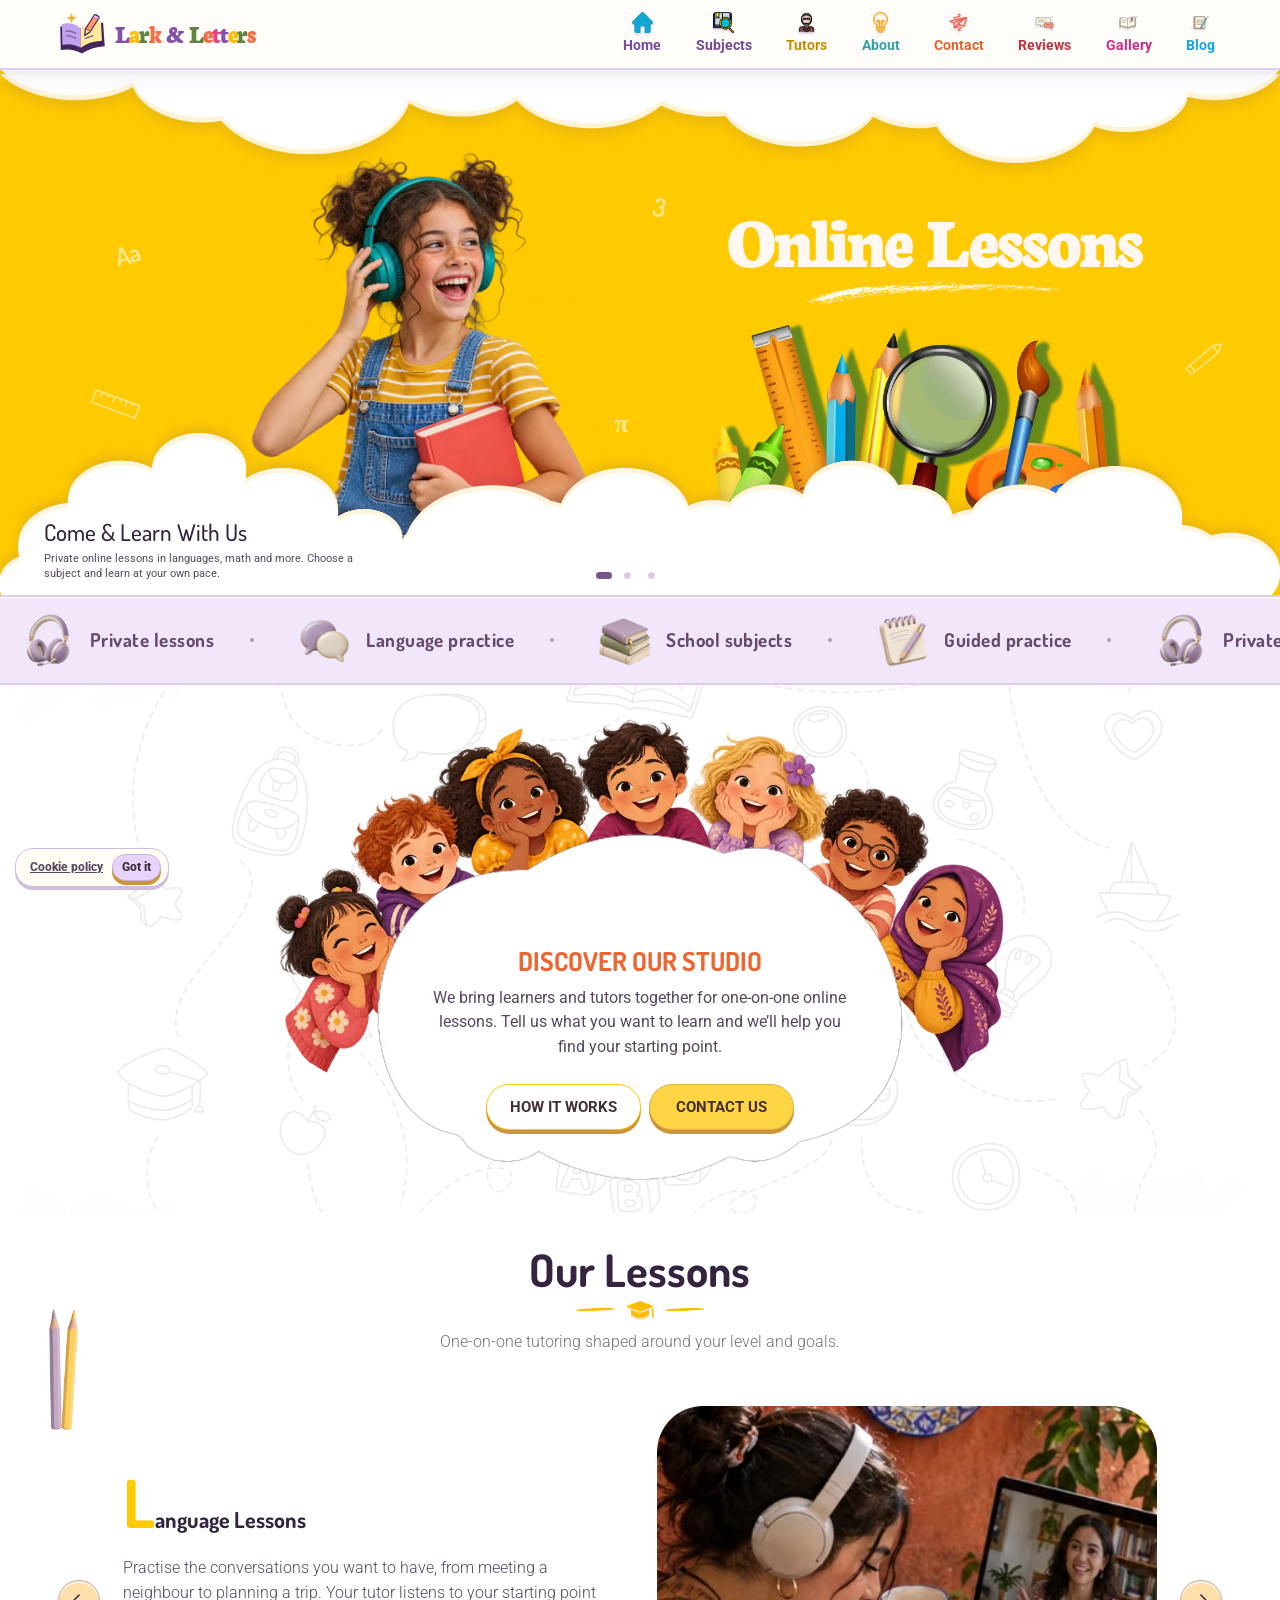
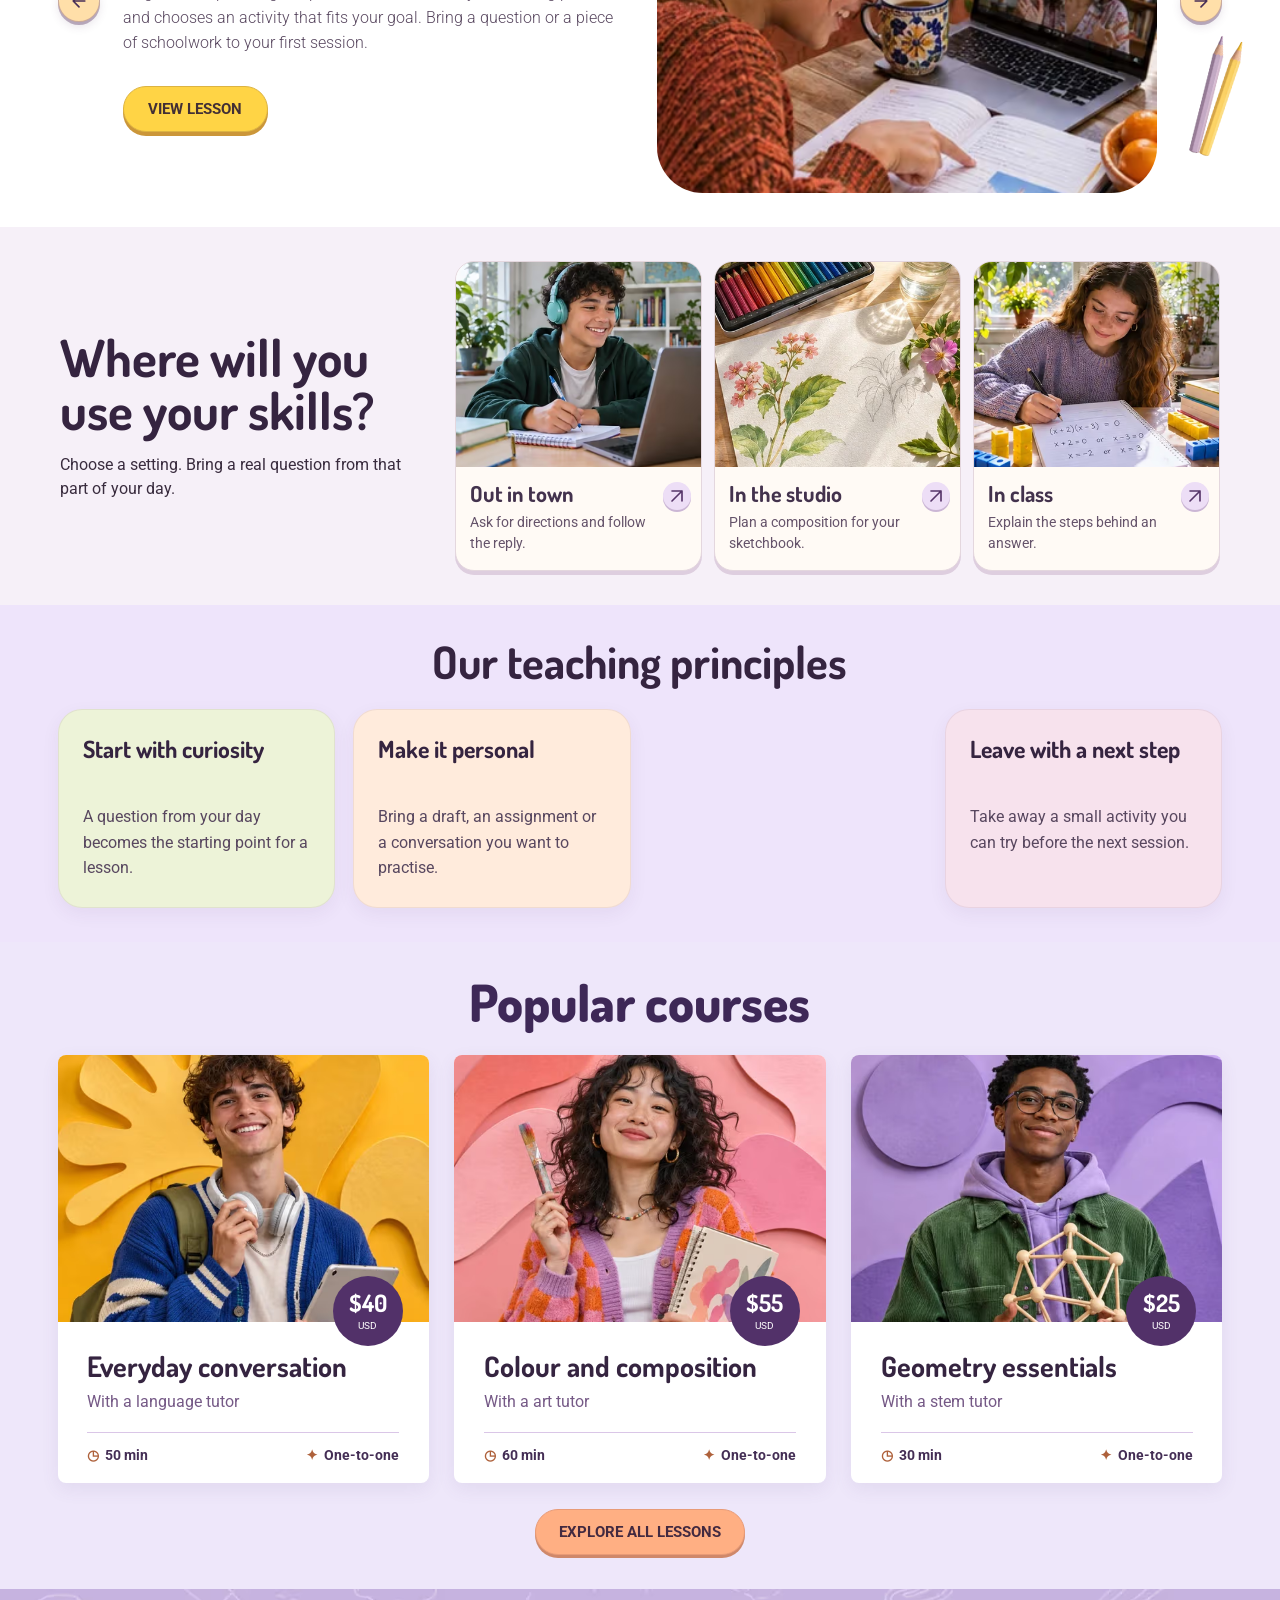
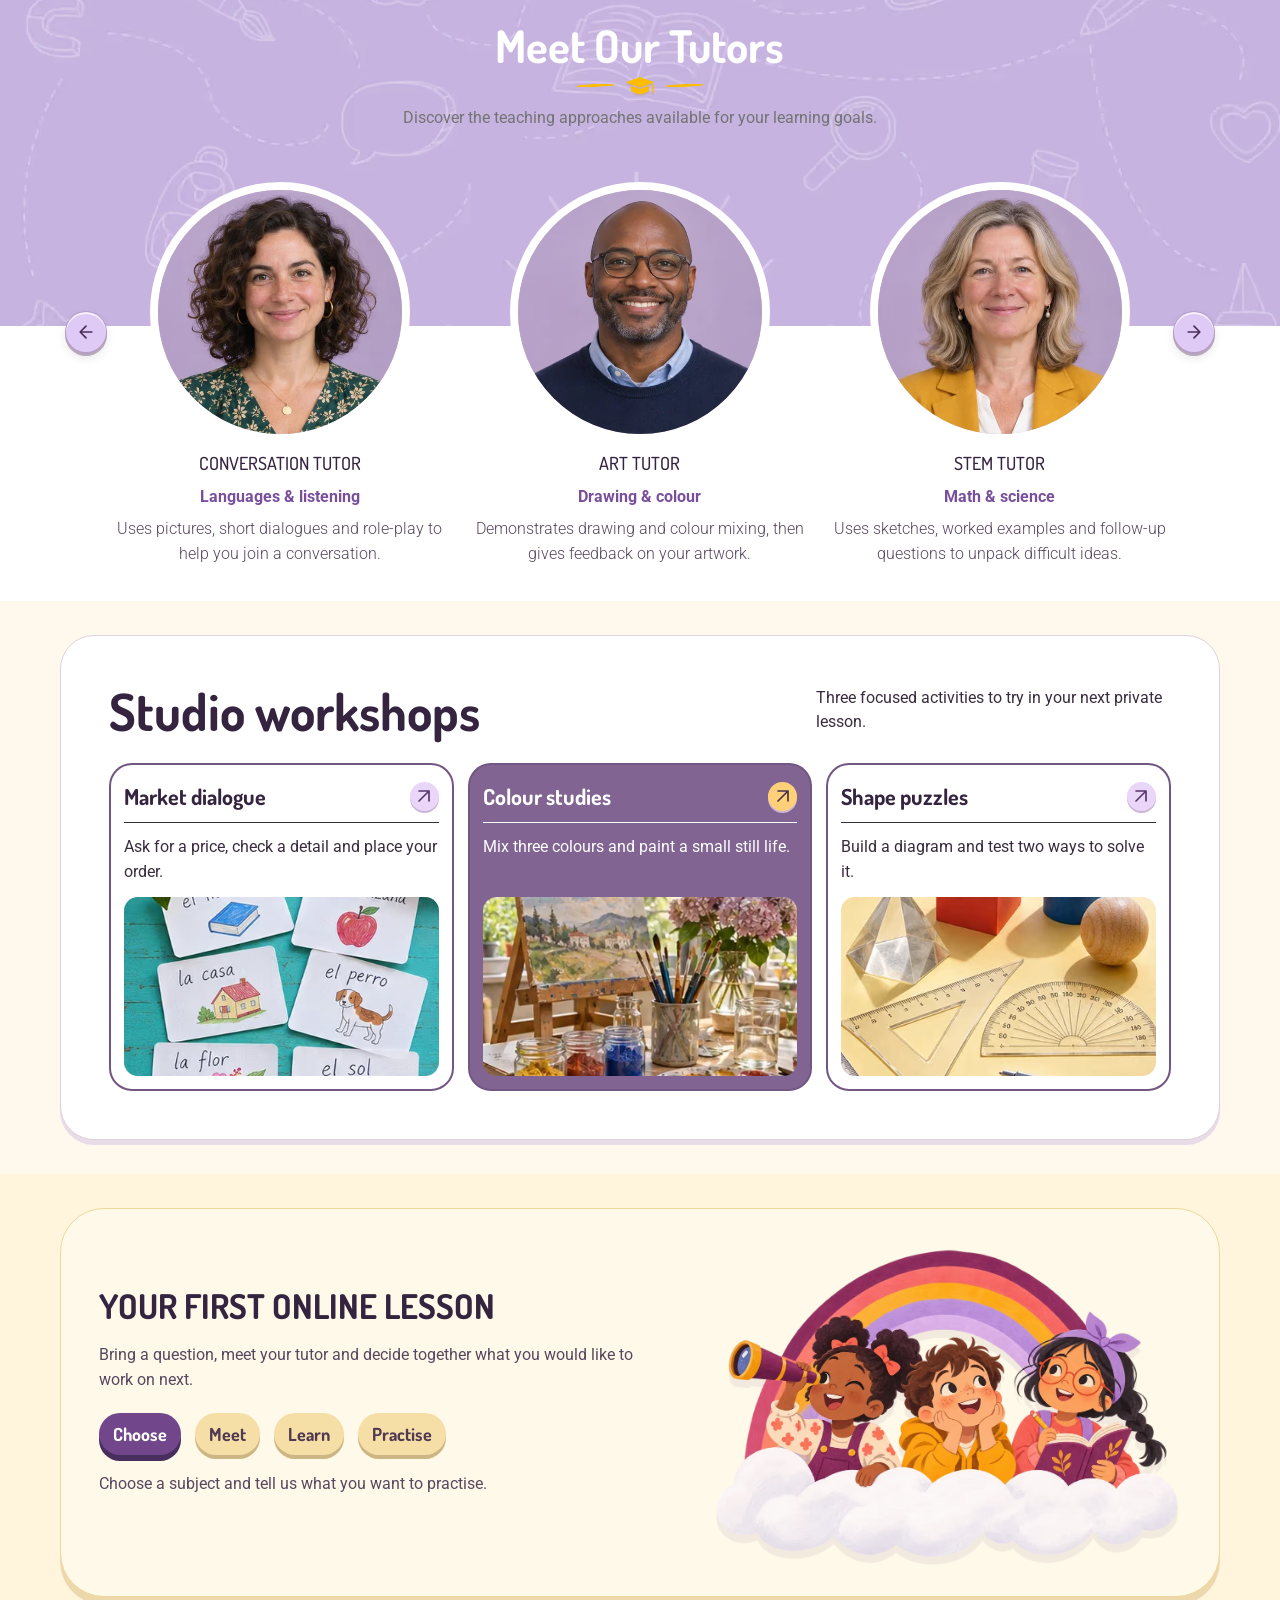
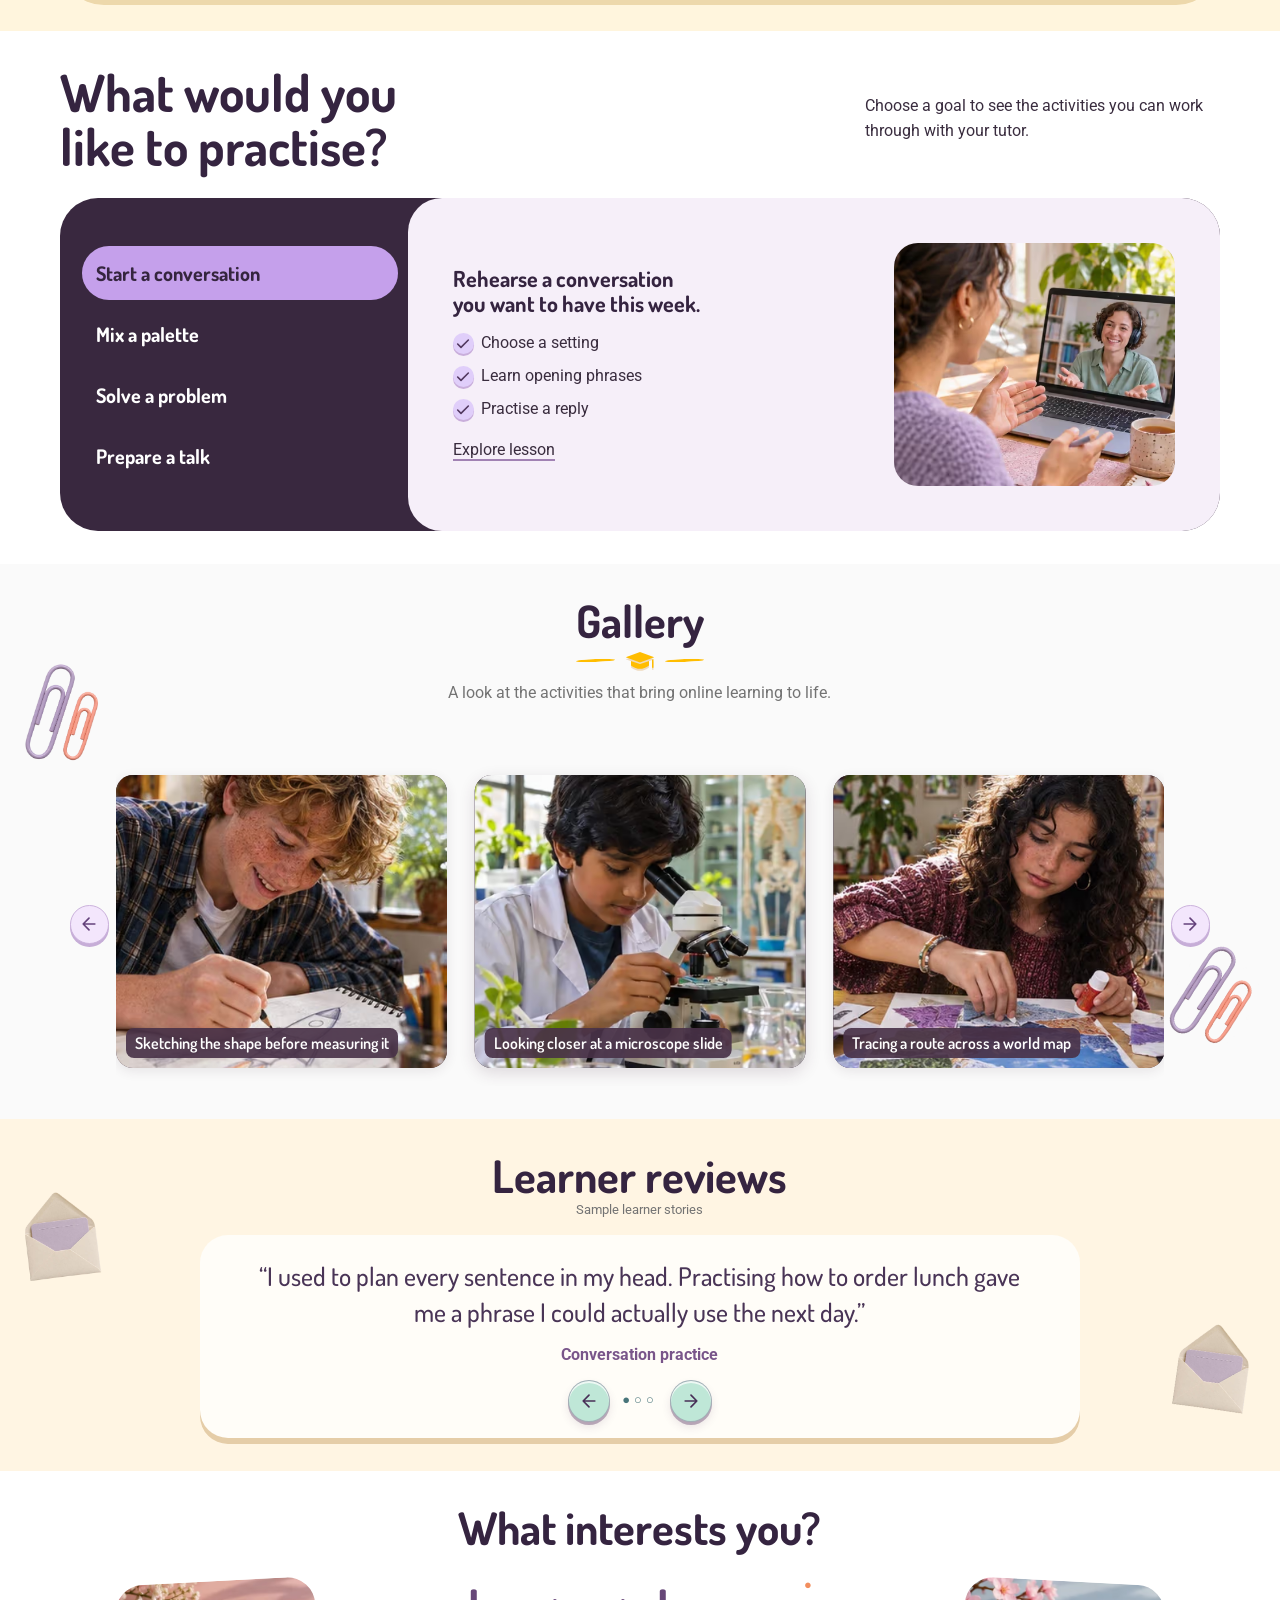
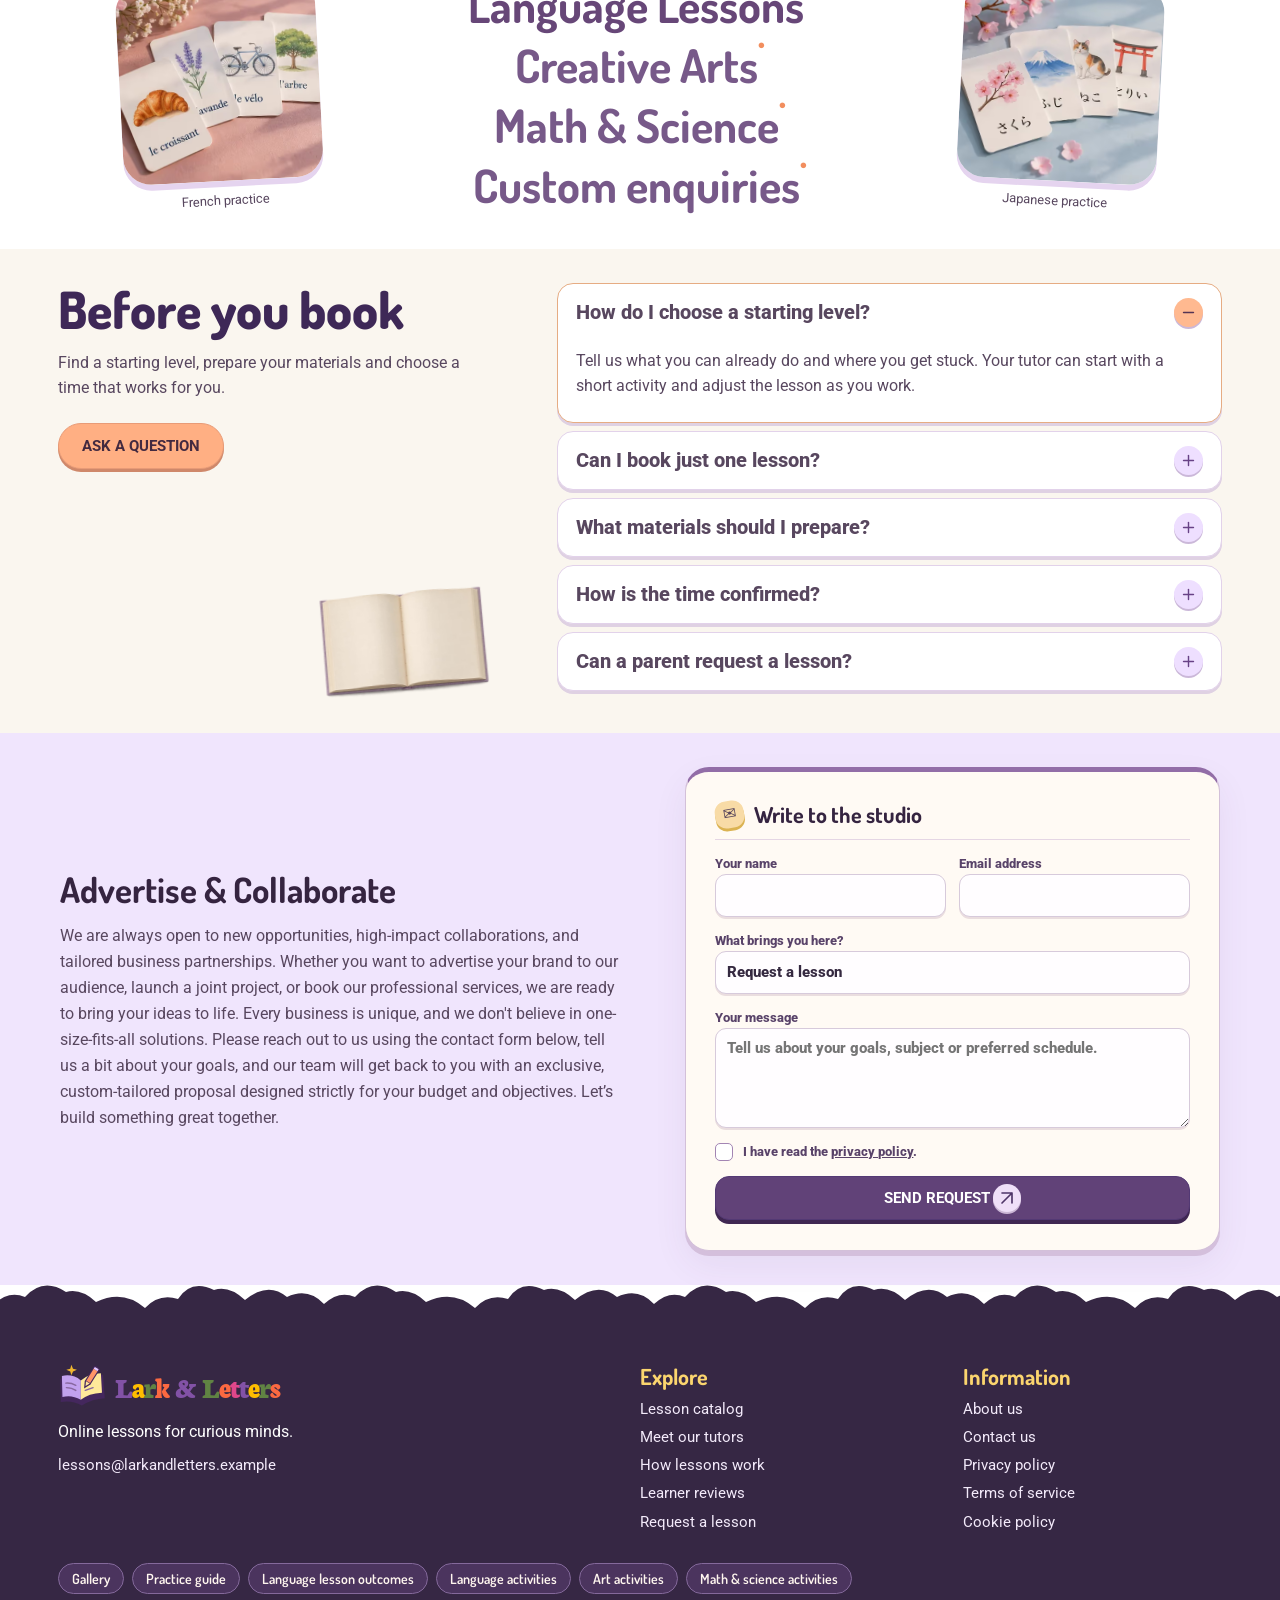
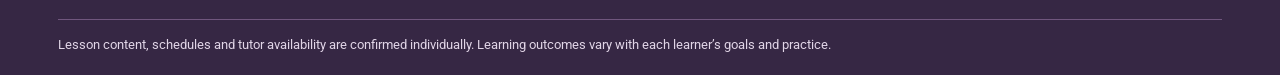
==== commit 3cf2eef6: "+" ====
--- a/index.html
+++ b/index.html
@@ -1 +1 @@
-<!doctype html><html lang="en"><head><meta charset="utf-8"><meta name="viewport" content="width=device-width,initial-scale=1"><title>Online tutoring | Lark &amp; Letters</title><link rel="icon" href="assets/studio-mark.svg"><link rel="stylesheet" href="assets/site.css"><script defer src="config/config.js"></script><script defer src="assets/site.js"></script><link rel="stylesheet" href="assets/preschool.css"><link rel="stylesheet" href="assets/illustrations.css"><link rel="stylesheet" href="assets/studio.css"><script defer src="assets/studio.js"></script><link rel="stylesheet" href="assets/finish.css"><link rel="stylesheet" href="assets/workshop.css"><script defer src="assets/workshop.js"></script><link rel="stylesheet" href="assets/editorial.css"><link rel="stylesheet" href="assets/collections.css"><link rel="stylesheet" href="assets/detail.css"><script defer src="assets/home-show.js"></script><link rel="stylesheet" href="assets/motion.css"><script defer src="assets/motion.js"></script><link rel="stylesheet" href="assets/booking-book.css"><link rel="stylesheet" href="assets/hero-responsive.css"><link rel="stylesheet" href="assets/navigation.css"><link rel="stylesheet" href="assets/ticker.css"></head><body data-title="Online tutoring"><a class="skip" href="#main">Skip to content</a><header><div class="bar wrap"><a class="brand" href="index.html"><img data-logo src="assets/studio-book.svg" alt=""><span data-name>Lark &amp; Letters</span></a><button class="toggle" aria-label="Open navigation" aria-expanded="false"><svg class="ui-icon icon-menu" xmlns="http://www.w3.org/2000/svg" viewBox="0 0 24 24" width="24" height="24" fill="none" stroke="currentColor" stroke-width="2" stroke-linecap="round" stroke-linejoin="round" aria-hidden="true" focusable="false"><path d="M4 6h16M4 12h16M4 18h16"/></svg><svg class="ui-icon icon-close" xmlns="http://www.w3.org/2000/svg" viewBox="0 0 24 24" width="24" height="24" fill="none" stroke="currentColor" stroke-width="2" stroke-linecap="round" stroke-linejoin="round" aria-hidden="true" focusable="false"><path d="m6 6 12 12M6 18 18 6"/></svg></button><nav><div class="menu-content"><div class="menu-intro"><p>Learn. Create. Discover.</p><h2>Where shall we go?</h2></div><div class="menu-grid"><a data-nav="Home" href="index.html"><img src="assets/nav0.png" alt="">Home</a><div class="subnav"><button class="subject-trigger" type="button" aria-expanded="false" aria-controls="subject-links"><img src="assets/nav1.png" alt="">Subjects</button><div class="sub-list" id="subject-links" inert><a href="language.html">Language Lessons</a><a href="creative-arts.html">Creative Arts</a><a href="math-science.html">Math & Science</a></div></div><a data-nav="Tutors" href="index.html#teachers"><img src="assets/nav2.png" alt="">Tutors</a><a data-nav="About" href="index.html#about"><img src="assets/nav3.png" alt="">About</a><a data-nav="Contact" href="index.html#contact"><img src="assets/nav4.png" alt="">Contact</a><a data-nav="Reviews" href="index.html#reviews"><img src="assets/study0.svg" alt="">Reviews</a><a data-nav="Gallery" href="index.html#gallery"><img src="assets/study1.svg" alt="">Gallery</a><a data-nav="Blog" href="language.html#blog"><img src="assets/study3.svg" alt="">Blog</a></div><div class="menu-footer"><span>One-to-one lessons. Endless possibilities.</span><a class="menu-cta" href="index.html#request-form">Find your lesson <svg class="ui-icon" viewBox="0 0 24 24" fill="none" stroke="currentColor" stroke-width="1.8" stroke-linecap="round" stroke-linejoin="round" aria-hidden="true"><path d="M5 12h14m-6-6 6 6-6 6"/></svg></a></div></div></nav></div></header><main id="main"><section class="hero home-show" aria-roledescription="carousel" aria-label="Featured lessons"><div class="wrap scene"><div class="sky-marks" aria-hidden="true"><span>Aa</span><span>3</span><span>π</span><svg viewBox="0 0 62 22"><path d="M6 8h43l9 5-9 5H6zm6 0v10m36-10v10"/></svg><svg viewBox="0 0 62 22"><path d="M3 3h56v16H3zm8 0v7m8-7v4m8-4v7m8-7v4m8-4v7m8-7v4"/></svg></div><img data-scene="0" class="hero-part is-current portrait" src="assets/hero.webp" alt="A young learner listening with headphones"><img class="hero-part portrait" data-scene="1" src="assets/home-art.webp" alt="" aria-hidden="true" decoding="async"><img class="hero-part portrait" data-scene="2" src="assets/home-science.webp" alt="" aria-hidden="true" decoding="async"><div class="lesson-title"><h1>Online Lessons</h1><svg viewBox="0 0 250 20" aria-hidden="true"><path fill="#fff9ea" d="M2 17Q115-8 248 9 105 2 2 20zm14-1Q108-3 208 6 99 3 16 18z"/></svg></div><img data-scene="0" class="hero-part is-current supplies" src="assets/ref-supplies.webp" alt=""><img class="hero-part supplies" data-scene="1" src="assets/home-paint.webp" alt="" aria-hidden="true" decoding="async"><img class="hero-part supplies" data-scene="2" src="assets/home-lab.webp" alt="" aria-hidden="true" decoding="async"><div class="hero-footer"><div class="cloud-note"><h2>Come &amp; Learn With Us</h2><p>Private online lessons in languages, math and more. Choose a subject and learn at your own pace.</p></div><div class="scene-switch" aria-label="Choose a featured lesson"><button type="button" aria-label="Online Lessons" aria-pressed="true"></button><button type="button" aria-label="Creative Arts" aria-pressed="false"></button><button type="button" aria-label="Math & Science" aria-pressed="false"></button></div></div></div></section><div class="ticker" aria-label="One-on-one lessons, Language practice, School subject support, Individual learning plans"><div aria-hidden="true"><span><img class="ticker-icon" src="assets/ticker-private-real.webp" alt="" width="64" height="64" decoding="async"> Private lessons</span><span><img class="ticker-icon" src="assets/ticker-language-real.webp" alt="" width="64" height="64" decoding="async"> Language practice</span><span><img class="ticker-icon" src="assets/ticker-school-real.webp" alt="" width="64" height="64" decoding="async"> School subjects</span><span><img class="ticker-icon" src="assets/ticker-practice-real.webp" alt="" width="64" height="64" decoding="async"> Guided practice</span><span><img class="ticker-icon" src="assets/ticker-private-real.webp" alt="" width="64" height="64" decoding="async"> Private lessons</span><span><img class="ticker-icon" src="assets/ticker-language-real.webp" alt="" width="64" height="64" decoding="async"> Language practice</span><span><img class="ticker-icon" src="assets/ticker-school-real.webp" alt="" width="64" height="64" decoding="async"> School subjects</span><span><img class="ticker-icon" src="assets/ticker-practice-real.webp" alt="" width="64" height="64" decoding="async"> Guided practice</span><span><img class="ticker-icon" src="assets/ticker-private-real.webp" alt="" width="64" height="64" decoding="async"> Private lessons</span><span><img class="ticker-icon" src="assets/ticker-language-real.webp" alt="" width="64" height="64" decoding="async"> Language practice</span><span><img class="ticker-icon" src="assets/ticker-school-real.webp" alt="" width="64" height="64" decoding="async"> School subjects</span><span><img class="ticker-icon" src="assets/ticker-practice-real.webp" alt="" width="64" height="64" decoding="async"> Guided practice</span><span><img class="ticker-icon" src="assets/ticker-private-real.webp" alt="" width="64" height="64" decoding="async"> Private lessons</span><span><img class="ticker-icon" src="assets/ticker-language-real.webp" alt="" width="64" height="64" decoding="async"> Language practice</span><span><img class="ticker-icon" src="assets/ticker-school-real.webp" alt="" width="64" height="64" decoding="async"> School subjects</span><span><img class="ticker-icon" src="assets/ticker-practice-real.webp" alt="" width="64" height="64" decoding="async"> Guided practice</span></div></div><section id="about" class="discovery"><div class="wrap"><div class="discover"><div><h2>Discover our studio</h2><p>We bring learners and tutors together for one-on-one online lessons. Tell us what you want to learn and we’ll help you find your starting point.</p><a class="btn" href="index.html#how">How it works</a><a class="btn" href="#contact">Contact us</a></div></div></div></section><section id="lessons" class="services"><div class="wrap"><div class="sectitle"><h2>Our Lessons</h2><i aria-hidden="true"><svg viewBox="0 0 40 25" width="30" height="21" fill="currentColor"><path d="m1 8 19-7 19 7-19 7zM8 13l12 4 12-4v6c-8 6-16 6-24 0zm28-2h2v11h-2z"/></svg></i><p>One-on-one tutoring shaped around your level and goals.</p></div><div class="carousel" aria-roledescription="carousel" tabindex="0"><div class="slides"><article class="slide"><div><h3>Language Lessons</h3><p>Practise the conversations you want to have, from meeting a neighbour to planning a trip. Your tutor listens to your starting point and chooses an activity that fits your goal. Bring a question or a piece of schoolwork to your first session.</p><a class="btn" href="language.html">View lesson</a></div><img src="assets/new1.webp" alt="Language Lessons in practice"></article><article class="slide"><div><h3>Creative Arts</h3><p>Turn a simple sketch into a finished illustration. Explore contour, composition and colour with a tutor who can demonstrate each technique. Your tutor listens to your starting point and chooses an activity that fits your goal. Bring a question or a piece of schoolwork to your first session.</p><a class="btn" href="creative-arts.html">View lesson</a></div><img src="assets/arts-session.webp" alt="Creative Arts in practice"></article><article class="slide"><div><h3>Math & Science</h3><p>Work through the idea behind a formula, draw a diagram and try a fresh problem with your tutor beside you. Your tutor listens to your starting point and chooses an activity that fits your goal. Bring a question or a piece of schoolwork to your first session.</p><a class="btn" href="math-science.html">View lesson</a></div><img src="assets/new3.webp" alt="Math & Science in practice"></article></div><div class="controls"><button aria-label="Previous slide"><svg class="ui-icon icon-arrow-left" xmlns="http://www.w3.org/2000/svg" viewBox="0 0 24 24" width="24" height="24" fill="none" stroke="currentColor" stroke-width="2" stroke-linecap="round" stroke-linejoin="round" aria-hidden="true" focusable="false"><path d="M19 12H5m7-7-7 7 7 7"/></svg></button><span aria-hidden="true"></span><button aria-label="Next slide"><svg class="ui-icon icon-arrow-right" xmlns="http://www.w3.org/2000/svg" viewBox="0 0 24 24" width="24" height="24" fill="none" stroke="currentColor" stroke-width="2" stroke-linecap="round" stroke-linejoin="round" aria-hidden="true" focusable="false"><path d="M5 12h14m-7-7 7 7-7 7"/></svg></button></div></div></div></section><section class="look windows"><div class="wrap"><div class="window-row"><header><h2>Where will you<br>use your skills?</h2><p>Choose a setting. Bring a real question from that part of your day.</p></header><a href="language.html"><img src="assets/path1.webp" alt="" loading="lazy"><div><h3>Out in town</h3><p>Ask for directions and follow the reply.</p><span class="card-arrow" aria-hidden="true"><svg class="ui-icon icon-arrow-up-right" xmlns="http://www.w3.org/2000/svg" viewBox="0 0 24 24" width="24" height="24" fill="none" stroke="currentColor" stroke-width="2" stroke-linecap="round" stroke-linejoin="round" aria-hidden="true" focusable="false"><path d="M6 18 18 6M6 6h12v12"/></svg></span></div></a><a href="creative-arts.html"><img src="assets/path8.webp" alt="" loading="lazy"><div><h3>In the studio</h3><p>Plan a composition for your sketchbook.</p><span class="card-arrow" aria-hidden="true"><svg class="ui-icon icon-arrow-up-right" xmlns="http://www.w3.org/2000/svg" viewBox="0 0 24 24" width="24" height="24" fill="none" stroke="currentColor" stroke-width="2" stroke-linecap="round" stroke-linejoin="round" aria-hidden="true" focusable="false"><path d="M6 18 18 6M6 6h12v12"/></svg></span></div></a><a href="math-science.html"><img src="assets/path2.webp" alt="" loading="lazy"><div><h3>In class</h3><p>Explain the steps behind an answer.</p><span class="card-arrow" aria-hidden="true"><svg class="ui-icon icon-arrow-up-right" xmlns="http://www.w3.org/2000/svg" viewBox="0 0 24 24" width="24" height="24" fill="none" stroke="currentColor" stroke-width="2" stroke-linecap="round" stroke-linejoin="round" aria-hidden="true" focusable="false"><path d="M6 18 18 6M6 6h12v12"/></svg></span></div></a></div></div></section><section class="edition principles" id="principles"><div class="wrap"><h2>Our teaching principles</h2><div><article tabindex="0" role="button" aria-expanded="false"><div class="turncard"><div class="front"><h3>Start with curiosity</h3><p>A question from your day becomes the starting point for a lesson.</p></div><div class="back"><img loading="lazy" src="assets/principles1.webp" alt=""><b>Start with curiosity</b></div></div></article><article tabindex="0" role="button" aria-expanded="false"><div class="turncard"><div class="front"><h3>Make it personal</h3><p>Bring a draft, an assignment or a conversation you want to practise.</p></div><div class="back"><img loading="lazy" src="assets/principles2.webp" alt=""><b>Make it personal</b></div></div></article><article tabindex="0" role="button" aria-expanded="false"><div class="turncard"><div class="front"><h3>Try it together</h3><p>Watch one example, then work through a fresh one with your tutor.</p></div><div class="back"><img loading="lazy" src="assets/principles3.webp" alt=""><b>Try it together</b></div></div></article><article tabindex="0" role="button" aria-expanded="false"><div class="turncard"><div class="front"><h3>Leave with a next step</h3><p>Take away a small activity you can try before the next session.</p></div><div class="back"><img loading="lazy" src="assets/principles4.webp" alt=""><b>Leave with a next step</b></div></div></article></div></div></section><section class="popular"><div class="wrap"><h2>Popular courses</h2><div class="course-grid"><a class="course-tile" href="language.html"><div class="course-picture"><img loading="lazy" src="assets/course-1.webp" alt=""><span class="course-price" data-rate="Guided practice"><b>$40</b><small>USD</small></span></div><div class="course-info"><h3>Everyday conversation</h3><p>With a language tutor</p><div><span data-duration="Guided practice">50 min</span><span>One-to-one</span></div></div></a><a class="course-tile" href="creative-arts.html"><div class="course-picture"><img loading="lazy" src="assets/course-2.webp" alt=""><span class="course-price" data-rate="Project feedback"><b>$55</b><small>USD</small></span></div><div class="course-info"><h3>Colour and composition</h3><p>With a art tutor</p><div><span data-duration="Project feedback">60 min</span><span>One-to-one</span></div></div></a><a class="course-tile" href="math-science.html"><div class="course-picture"><img loading="lazy" src="assets/course-3.webp" alt=""><span class="course-price" data-rate="Skill check"><b>$25</b><small>USD</small></span></div><div class="course-info"><h3>Geometry essentials</h3><p>With a stem tutor</p><div><span data-duration="Skill check">30 min</span><span>One-to-one</span></div></div></a></div><a class="btn" href="#lessons">Explore all lessons</a></div></section><section id="teachers" class="teachers"><div class="wrap"><div class="sectitle"><h2>Meet Our Tutors</h2><i aria-hidden="true"><svg viewBox="0 0 40 25" width="30" height="21" fill="currentColor"><path d="m1 8 19-7 19 7-19 7zM8 13l12 4 12-4v6c-8 6-16 6-24 0zm28-2h2v11h-2z"/></svg></i><p>Discover the teaching approaches available for your learning goals.</p></div><div class="tutor-row rotator"><a href="index.html#request-form" class="teacher"><img loading="lazy" src="assets/faculty-1.webp" alt="Conversation tutor"><h3>Conversation tutor</h3><strong>Languages & listening</strong><p>Uses pictures, short dialogues and role-play to help you join a conversation.</p></a><a href="index.html#request-form" class="teacher"><img loading="lazy" src="assets/faculty-2.webp" alt="Art tutor"><h3>Art tutor</h3><strong>Drawing & colour</strong><p>Demonstrates drawing and colour mixing, then gives feedback on your artwork.</p></a><a href="index.html#request-form" class="teacher"><img loading="lazy" src="assets/faculty-3.webp" alt="STEM tutor"><h3>STEM tutor</h3><strong>Math & science</strong><p>Uses sketches, worked examples and follow-up questions to unpack difficult ideas.</p></a><a href="#request-form" class="teacher"><img loading="lazy" src="assets/faculty-4.webp" alt="Reading tutor"><h3>Reading tutor</h3><strong>Reading & comprehension</strong><p>Explore a short text together, then retell the story in your own words.</p></a><a href="#request-form" class="teacher"><img loading="lazy" src="assets/faculty-5.webp" alt="Study coach"><h3>Study coach</h3><strong>Planning & revision</strong><p>Turn a busy week into a manageable sequence of study sessions.</p></a><a href="#request-form" class="teacher"><img loading="lazy" src="assets/faculty-6.webp" alt="Presentation tutor"><h3>Presentation tutor</h3><strong>Speaking at work</strong><p>Rehearse a clear opening and field questions from your audience.</p></a></div></div></section><section class="look syllabus" id="catalog"><div class="wrap"><div class="syllabus-box"><header><h2>Studio workshops</h2><p>Three focused activities to try in your next private lesson.</p></header><div class="syllabus-row"><a href="language.html"><div><h3>Market dialogue</h3><i><svg class="ui-icon icon-arrow-up-right" xmlns="http://www.w3.org/2000/svg" viewBox="0 0 24 24" width="24" height="24" fill="none" stroke="currentColor" stroke-width="2" stroke-linecap="round" stroke-linejoin="round" aria-hidden="true" focusable="false"><path d="M6 18 18 6M6 6h12v12"/></svg></i></div><p>Ask for a price, check a detail and place your order.</p><img src="assets/path4.webp" loading="lazy" alt=""></a><a href="creative-arts.html"><div><h3>Colour studies</h3><i><svg class="ui-icon icon-arrow-up-right" xmlns="http://www.w3.org/2000/svg" viewBox="0 0 24 24" width="24" height="24" fill="none" stroke="currentColor" stroke-width="2" stroke-linecap="round" stroke-linejoin="round" aria-hidden="true" focusable="false"><path d="M6 18 18 6M6 6h12v12"/></svg></i></div><p>Mix three colours and paint a small still life.</p><img src="assets/creative-arts-space.webp" loading="lazy" alt=""></a><a href="math-science.html"><div><h3>Shape puzzles</h3><i><svg class="ui-icon icon-arrow-up-right" xmlns="http://www.w3.org/2000/svg" viewBox="0 0 24 24" width="24" height="24" fill="none" stroke="currentColor" stroke-width="2" stroke-linecap="round" stroke-linejoin="round" aria-hidden="true" focusable="false"><path d="M6 18 18 6M6 6h12v12"/></svg></i></div><p>Build a diagram and test two ways to solve it.</p><img src="assets/path5.webp" loading="lazy" alt=""></a></div></div></div></section><section id="how" class="event"><div class="wrap"><div class="event-layout"><div><h2>Your first online lesson</h2><p>Bring a question, meet your tutor and decide together what you would like to work on next.</p><div class="steps"><button type="button">Choose</button><button type="button">Meet</button><button type="button">Learn</button><button type="button">Practise</button></div><p class="step-note" aria-live="polite">Choose a subject and tell us what you want to practise.</p></div><img src="assets/rainbow-v2.webp" alt=""></div></div></section><section class="look guide" id="practice-guide"><div class="wrap"><header><h2>What would you<br>like to practise?</h2><p>Choose a goal to see the activities you can work through with your tutor.</p></header><div class="guide-shell"><div class="guide-nav"><button type="button" aria-pressed="true">Start a conversation</button><button type="button" aria-pressed="false">Mix a palette</button><button type="button" aria-pressed="false">Solve a problem</button><button type="button" aria-pressed="false">Prepare a talk</button></div><div class="guide-content"><article><div><h3>Rehearse a conversation you want to have this week.</h3><ul><li>Choose a setting</li><li>Learn opening phrases</li><li>Practise a reply</li></ul><a href="language.html">Explore lesson</a></div><img class="goal-photo" src="assets/practice-1.webp" alt="Rehearsing a conversation online" loading="lazy"></article><article hidden><div><h3>Build a small palette for a painting you want to make.</h3><ul><li>Choose three colours</li><li>Mix swatches</li><li>Try a colour study</li></ul><a href="creative-arts.html">Explore lesson</a></div><img class="goal-photo" src="assets/practice-2.webp" alt="Mixing watercolour paints" loading="lazy"></article><article hidden><div><h3>Work through one difficult question at your own pace.</h3><ul><li>Draw a model</li><li>Try a method</li><li>Check the answer</li></ul><a href="math-science.html">Explore lesson</a></div><img class="goal-photo" src="assets/practice-3.webp" alt="Working with geometric shapes" loading="lazy"></article><article hidden><div><h3>Build a short talk and rehearse the questions that follow.</h3><ul><li>Plan an opening</li><li>Order your ideas</li><li>Rehearse aloud</li></ul><a href="language.html">Explore lesson</a></div><img class="goal-photo" src="assets/practice-4.webp" alt="Rehearsing a presentation" loading="lazy"></article></div></div></div></section><section id="gallery" class="gallery"><div class="wrap"><div class="sectitle"><h2>Gallery</h2><i aria-hidden="true"><svg viewBox="0 0 40 25" width="30" height="21" fill="currentColor"><path d="m1 8 19-7 19 7-19 7zM8 13l12 4 12-4v6c-8 6-16 6-24 0zm28-2h2v11h-2z"/></svg></i><p>A look at the activities that bring online learning to life.</p></div><div class="gallery-grid rotator" tabindex="0" aria-label="Lesson photographs"><figure><img loading="lazy" src="assets/new7.webp" alt="Sketching the shape before measuring it"><figcaption>Sketching the shape before measuring it</figcaption></figure><figure><img loading="lazy" src="assets/new8.webp" alt="Looking closer at a microscope slide"><figcaption>Looking closer at a microscope slide</figcaption></figure><figure><img loading="lazy" src="assets/new9.webp" alt="Tracing a route across a world map"><figcaption>Tracing a route across a world map</figcaption></figure><figure><img loading="lazy" src="assets/feature1.webp" alt="Building a solar car field journal"><figcaption>Building a solar car</figcaption></figure><figure><img loading="lazy" src="assets/path9.webp" alt="Setting up for a listening exercise"><figcaption>Setting up for a listening exercise</figcaption></figure><figure><img loading="lazy" src="assets/photo4.webp" alt="Finding a country on the globe"><figcaption>Finding a country on the globe</figcaption></figure></div></div></section><section id="reviews" class="reviews-section"><div class="wrap"><div class="sectitle"><h2>Learner reviews</h2><p>Sample learner stories</p></div><div class="carousel review-loop" tabindex="0" aria-label="Sample learner stories"><div class="slides"><article class="slide"><blockquote>“I used to plan every sentence in my head. Practising how to order lunch gave me a phrase I could actually use the next day.”</blockquote><strong>Conversation practice</strong></article><article class="slide"><blockquote>“Drawing the fractions together made the homework click. I could explain my answer afterwards, which was the best part.”</blockquote><strong>School maths</strong></article><article class="slide"><blockquote>“We worked on the opening of my presentation and practised answering questions. The next meeting felt much less stressful.”</blockquote><strong>Professional English</strong></article></div><div class="controls"><button aria-label="Previous review"><svg class="ui-icon icon-arrow-left" xmlns="http://www.w3.org/2000/svg" viewBox="0 0 24 24" width="24" height="24" fill="none" stroke="currentColor" stroke-width="2" stroke-linecap="round" stroke-linejoin="round" aria-hidden="true" focusable="false"><path d="M19 12H5m7-7-7 7 7 7"/></svg></button><span aria-hidden="true"></span><button aria-label="Next review"><svg class="ui-icon icon-arrow-right" xmlns="http://www.w3.org/2000/svg" viewBox="0 0 24 24" width="24" height="24" fill="none" stroke="currentColor" stroke-width="2" stroke-linecap="round" stroke-linejoin="round" aria-hidden="true" focusable="false"><path d="M5 12h14m-7-7 7 7-7 7"/></svg></button></div></div></div></section><section class="edition subjectindex" id="interest-index"><div class="wrap"><h2>What interests you?</h2><div class="index-layout"><figure><img loading="lazy" src="assets/interest1.webp" alt="A study journal"><figcaption>From your notebook</figcaption></figure><div><a href="language.html">Language Lessons<i aria-hidden="true">●</i></a><a href="creative-arts.html">Creative Arts<i aria-hidden="true">●</i></a><a href="math-science.html">Math & Science<i aria-hidden="true">●</i></a><a href="index.html#request-form">Custom enquiries<i aria-hidden="true">●</i></a></div><figure><img loading="lazy" src="assets/interest2.webp" alt="A close look at a study activity"><figcaption>Into the lesson</figcaption></figure></div></div></section><section class="before-booking"><div class="wrap"><div class="booking-intro"><h2>Before you book</h2><p>Find a starting level, prepare your materials and choose a time that works for you.</p><a class="btn" href="#request-form">Ask a question</a><div class="booking-book" aria-hidden="true"><div class="book-stage"><img class="book-base" src="assets/booking-book-real.webp" alt="" width="1536" height="1024" loading="lazy" decoding="async"><span class="book-sheet book-sheet-1"><span class="book-side book-side-front"></span><span class="book-side book-side-back"></span></span><span class="book-sheet book-sheet-2"><span class="book-side book-side-front"></span><span class="book-side book-side-back"></span></span><span class="book-sheet book-sheet-3"><span class="book-side book-side-front"></span><span class="book-side book-side-back"></span></span></div></div></div><div class="faq"><details name="booking-help" open><summary>How do I choose a starting level?<span class="faq-icon" aria-hidden="true"><svg class="ui-icon" xmlns="http://www.w3.org/2000/svg" viewBox="0 0 24 24" width="24" height="24" fill="none" stroke="currentColor" stroke-width="2" stroke-linecap="round" focusable="false"><path d="M5 12h14"/><path class="icon-vertical" d="M12 5v14"/></svg></span></summary><p>Tell us what you can already do and where you get stuck. Your tutor can start with a short activity and adjust the lesson as you work.</p></details><details name="booking-help"><summary>Can I book just one lesson?<span class="faq-icon" aria-hidden="true"><svg class="ui-icon" xmlns="http://www.w3.org/2000/svg" viewBox="0 0 24 24" width="24" height="24" fill="none" stroke="currentColor" stroke-width="2" stroke-linecap="round" focusable="false"><path d="M5 12h14"/><path class="icon-vertical" d="M12 5v14"/></svg></span></summary><p>Yes. Choose a single session and describe the question, artwork or school task you want to bring.</p></details><details name="booking-help"><summary>What materials should I prepare?<span class="faq-icon" aria-hidden="true"><svg class="ui-icon" xmlns="http://www.w3.org/2000/svg" viewBox="0 0 24 24" width="24" height="24" fill="none" stroke="currentColor" stroke-width="2" stroke-linecap="round" focusable="false"><path d="M5 12h14"/><path class="icon-vertical" d="M12 5v14"/></svg></span></summary><p>For language practice, bring a topic. For maths, bring a problem and paper. For art, a pencil and sketchbook are enough to start.</p></details><details name="booking-help"><summary>How is the time confirmed?<span class="faq-icon" aria-hidden="true"><svg class="ui-icon" xmlns="http://www.w3.org/2000/svg" viewBox="0 0 24 24" width="24" height="24" fill="none" stroke="currentColor" stroke-width="2" stroke-linecap="round" focusable="false"><path d="M5 12h14"/><path class="icon-vertical" d="M12 5v14"/></svg></span></summary><p>Include your time zone and preferred days in the request. The team will reply by email with available options.</p></details><details name="booking-help"><summary>Can a parent request a lesson?<span class="faq-icon" aria-hidden="true"><svg class="ui-icon" xmlns="http://www.w3.org/2000/svg" viewBox="0 0 24 24" width="24" height="24" fill="none" stroke="currentColor" stroke-width="2" stroke-linecap="round" focusable="false"><path d="M5 12h14"/><path class="icon-vertical" d="M12 5v14"/></svg></span></summary><p>Yes. A parent or guardian can send the request and describe the learner’s goals and the support they need.</p></details></div></div></section><section id="contact" class="aqua"><div class="wrap"><div class="contact"><div><h2 data-collab-title>Advertise &amp; Collaborate</h2><p data-collab-text>We are always open to new opportunities, high-impact collaborations, and tailored business partnerships. Whether you want to advertise your brand to our audience, launch a joint project, or book our professional services, we are ready to bring your ideas to life. Every business is unique, and we don't believe in one-size-fits-all solutions. Please reach out to us using the contact form below, tell us a bit about your goals, and our team will get back to you with an exclusive, custom-tailored proposal designed strictly for your budget and objectives. Let’s build something great together.</p></div><form id="request-form" action="contact.php" method="post"><div class="form-title"><span aria-hidden="true">✉</span><h3>Write to the studio</h3></div><div class="fields"><label>Your name<input name="name" required maxlength="100" autocomplete="name"></label><label>Email address<input type="email" name="email" required maxlength="254" autocomplete="email"></label></div><label>What brings you here?<select name="topic"><option>Request a lesson</option><option>Advertising</option><option>Collaboration</option><option>General information</option><option>Feedback</option></select></label><label>Your message<textarea name="message" required minlength="10" maxlength="4000" placeholder="Tell us about your goals, subject or preferred schedule."></textarea></label><label class="trap" aria-hidden="true">Website<input name="website" tabindex="-1" autocomplete="off"></label><label class="check"><input type="checkbox" name="consent" value="yes" required><span>I have read the <a href="privacy.html">privacy policy</a>.</span></label><button class="btn ink">Send request <span class="go" aria-hidden="true"><svg class="ui-icon icon-arrow-up-right" xmlns="http://www.w3.org/2000/svg" viewBox="0 0 24 24" width="24" height="24" fill="none" stroke="currentColor" stroke-width="2" stroke-linecap="round" stroke-linejoin="round" aria-hidden="true" focusable="false"><path d="M6 18 18 6M6 6h12v12"/></svg></span></button><p role="status"></p></form></div></div></section></main><footer><div class="footer-wave" aria-hidden="true"></div><div class="wrap foot"><div><a class="brand" href="index.html"><img data-logo src="assets/studio-book.svg" alt=""><span data-name>Lark &amp; Letters</span></a><p data-footer></p><a data-email></a><p data-address></p></div><div><strong>Explore</strong><a class="" href="index.html#catalog">Lesson catalog</a><a class="" href="index.html#teachers">Meet our tutors</a><a class="" href="index.html#how">How lessons work</a><a class="" href="index.html#reviews">Learner reviews</a><a class="" href="index.html#request-form">Request a lesson</a></div><div><strong>Information</strong><a class="" href="index.html#about">About us</a><a class="" href="index.html#contact">Contact us</a><a class="" href="privacy.html">Privacy policy</a><a class="" href="terms.html">Terms of service</a><a class="" href="cookies.html">Cookie policy</a></div></div><div class="wrap foot-jumps"><a href="index.html#gallery">Gallery</a><a href="index.html#practice-guide">Practice guide</a><a href="language.html#outcomes">Language lesson outcomes</a><a href="language.html#blog">Language activities</a><a href="creative-arts.html#blog">Art activities</a><a href="math-science.html#blog">Math &amp; science activities</a></div><p class="wrap fine" data-disclaimer></p></footer><aside class="policy" hidden><a href="cookies.html">Cookie policy</a><button>Got it</button></aside><div class="loader" aria-hidden="true"><img src="assets/studio-book.svg" alt=""></div></body></html>+<!doctype html><html lang="en"><head><meta charset="utf-8"><meta name="viewport" content="width=device-width,initial-scale=1"><title>Online tutoring | Lark &amp; Letters</title><link rel="icon" href="assets/studio-mark.svg"><link rel="stylesheet" href="assets/site.css"><script defer src="config/config.js"></script><script defer src="assets/site.js"></script><link rel="stylesheet" href="assets/preschool.css"><link rel="stylesheet" href="assets/illustrations.css"><link rel="stylesheet" href="assets/studio.css"><script defer src="assets/studio.js"></script><link rel="stylesheet" href="assets/finish.css"><link rel="stylesheet" href="assets/workshop.css"><script defer src="assets/workshop.js"></script><link rel="stylesheet" href="assets/editorial.css"><link rel="stylesheet" href="assets/collections.css"><link rel="stylesheet" href="assets/detail.css"><script defer src="assets/home-show.js"></script><link rel="stylesheet" href="assets/motion.css"><script defer src="assets/motion.js"></script><link rel="stylesheet" href="assets/booking-book.css"><link rel="stylesheet" href="assets/hero-responsive.css"><link rel="stylesheet" href="assets/navigation.css"><link rel="stylesheet" href="assets/ticker.css"></head><body data-title="Online tutoring"><a class="skip" href="#main">Skip to content</a><header><div class="bar wrap"><a class="brand" href="index.html"><img data-logo src="assets/studio-book.svg" alt=""><span data-name>Lark &amp; Letters</span></a><button class="toggle" aria-label="Open navigation" aria-expanded="false"><svg class="ui-icon icon-menu" xmlns="http://www.w3.org/2000/svg" viewBox="0 0 24 24" width="24" height="24" fill="none" stroke="currentColor" stroke-width="2" stroke-linecap="round" stroke-linejoin="round" aria-hidden="true" focusable="false"><path d="M4 6h16M4 12h16M4 18h16"/></svg><svg class="ui-icon icon-close" xmlns="http://www.w3.org/2000/svg" viewBox="0 0 24 24" width="24" height="24" fill="none" stroke="currentColor" stroke-width="2" stroke-linecap="round" stroke-linejoin="round" aria-hidden="true" focusable="false"><path d="m6 6 12 12M6 18 18 6"/></svg></button><nav><div class="menu-content"><div class="menu-intro"><p>Learn. Create. Discover.</p><h2>Where shall we go?</h2></div><div class="menu-grid"><a data-nav="Home" href="index.html"><img src="assets/nav0.png" alt="">Home</a><div class="subnav"><button class="subject-trigger" type="button" aria-expanded="false" aria-controls="subject-links"><img src="assets/nav1.png" alt="">Subjects</button><div class="sub-list" id="subject-links" inert><a href="language.html">Language Lessons</a><a href="creative-arts.html">Creative Arts</a><a href="math-science.html">Math & Science</a></div></div><a data-nav="Tutors" href="index.html#teachers"><img src="assets/nav2.png" alt="">Tutors</a><a data-nav="About" href="index.html#about"><img src="assets/nav3.png" alt="">About</a><a data-nav="Contact" href="index.html#contact"><img src="assets/nav4.png" alt="">Contact</a><a data-nav="Reviews" href="index.html#reviews"><img src="assets/study0.svg" alt="">Reviews</a><a data-nav="Gallery" href="index.html#gallery"><img src="assets/study1.svg" alt="">Gallery</a><a data-nav="Blog" href="language.html#blog"><img src="assets/study3.svg" alt="">Blog</a></div><div class="menu-footer"><span>One-to-one lessons. Endless possibilities.</span><a class="menu-cta" href="index.html#request-form">Find your lesson <svg class="ui-icon" viewBox="0 0 24 24" fill="none" stroke="currentColor" stroke-width="1.8" stroke-linecap="round" stroke-linejoin="round" aria-hidden="true"><path d="M5 12h14m-6-6 6 6-6 6"/></svg></a></div></div></nav></div></header><main id="main"><section class="hero home-show" aria-roledescription="carousel" aria-label="Featured lessons"><div class="wrap scene"><div class="sky-marks" aria-hidden="true"><span>Aa</span><span>3</span><span>π</span><svg viewBox="0 0 62 22"><path d="M6 8h43l9 5-9 5H6zm6 0v10m36-10v10"/></svg><svg viewBox="0 0 62 22"><path d="M3 3h56v16H3zm8 0v7m8-7v4m8-4v7m8-7v4m8-4v7m8-7v4"/></svg></div><img data-scene="0" class="hero-part is-current portrait" src="assets/hero.avif" alt="A young learner listening with headphones"><img class="hero-part portrait" data-scene="1" src="assets/home-art.avif" alt="" aria-hidden="true" decoding="async"><img class="hero-part portrait" data-scene="2" src="assets/home-science.avif" alt="" aria-hidden="true" decoding="async"><div class="lesson-title"><h1>Online Lessons</h1><svg viewBox="0 0 250 20" aria-hidden="true"><path fill="#fff9ea" d="M2 17Q115-8 248 9 105 2 2 20zm14-1Q108-3 208 6 99 3 16 18z"/></svg></div><img data-scene="0" class="hero-part is-current supplies" src="assets/ref-supplies.avif" alt=""><img class="hero-part supplies" data-scene="1" src="assets/home-paint.avif" alt="" aria-hidden="true" decoding="async"><img class="hero-part supplies" data-scene="2" src="assets/home-lab.avif" alt="" aria-hidden="true" decoding="async"><div class="hero-footer"><div class="cloud-note"><h2>Come &amp; Learn With Us</h2><p>Private online lessons in languages, math and more. Choose a subject and learn at your own pace.</p></div><div class="scene-switch" aria-label="Choose a featured lesson"><button type="button" aria-label="Online Lessons" aria-pressed="true"></button><button type="button" aria-label="Creative Arts" aria-pressed="false"></button><button type="button" aria-label="Math & Science" aria-pressed="false"></button></div></div></div></section><div class="ticker" aria-label="One-on-one lessons, Language practice, School subject support, Individual learning plans"><div aria-hidden="true"><span><img class="ticker-icon" src="assets/ticker-private-real.avif" alt="" width="64" height="64" decoding="async"> Private lessons</span><span><img class="ticker-icon" src="assets/ticker-language-real.avif" alt="" width="64" height="64" decoding="async"> Language practice</span><span><img class="ticker-icon" src="assets/ticker-school-real.avif" alt="" width="64" height="64" decoding="async"> School subjects</span><span><img class="ticker-icon" src="assets/ticker-practice-real.avif" alt="" width="64" height="64" decoding="async"> Guided practice</span><span><img class="ticker-icon" src="assets/ticker-private-real.avif" alt="" width="64" height="64" decoding="async"> Private lessons</span><span><img class="ticker-icon" src="assets/ticker-language-real.avif" alt="" width="64" height="64" decoding="async"> Language practice</span><span><img class="ticker-icon" src="assets/ticker-school-real.avif" alt="" width="64" height="64" decoding="async"> School subjects</span><span><img class="ticker-icon" src="assets/ticker-practice-real.avif" alt="" width="64" height="64" decoding="async"> Guided practice</span><span><img class="ticker-icon" src="assets/ticker-private-real.avif" alt="" width="64" height="64" decoding="async"> Private lessons</span><span><img class="ticker-icon" src="assets/ticker-language-real.avif" alt="" width="64" height="64" decoding="async"> Language practice</span><span><img class="ticker-icon" src="assets/ticker-school-real.avif" alt="" width="64" height="64" decoding="async"> School subjects</span><span><img class="ticker-icon" src="assets/ticker-practice-real.avif" alt="" width="64" height="64" decoding="async"> Guided practice</span><span><img class="ticker-icon" src="assets/ticker-private-real.avif" alt="" width="64" height="64" decoding="async"> Private lessons</span><span><img class="ticker-icon" src="assets/ticker-language-real.avif" alt="" width="64" height="64" decoding="async"> Language practice</span><span><img class="ticker-icon" src="assets/ticker-school-real.avif" alt="" width="64" height="64" decoding="async"> School subjects</span><span><img class="ticker-icon" src="assets/ticker-practice-real.avif" alt="" width="64" height="64" decoding="async"> Guided practice</span></div></div><section id="about" class="discovery"><div class="wrap"><div class="discover"><div><h2>Discover our studio</h2><p>We bring learners and tutors together for one-on-one online lessons. Tell us what you want to learn and we’ll help you find your starting point.</p><a class="btn" href="index.html#how">How it works</a><a class="btn" href="#contact">Contact us</a></div></div></div></section><section id="lessons" class="services"><div class="wrap"><div class="sectitle"><h2>Our Lessons</h2><i aria-hidden="true"><svg viewBox="0 0 40 25" width="30" height="21" fill="currentColor"><path d="m1 8 19-7 19 7-19 7zM8 13l12 4 12-4v6c-8 6-16 6-24 0zm28-2h2v11h-2z"/></svg></i><p>One-on-one tutoring shaped around your level and goals.</p></div><div class="carousel" aria-roledescription="carousel" tabindex="0"><div class="slides"><article class="slide"><div><h3>Language Lessons</h3><p>Practise the conversations you want to have, from meeting a neighbour to planning a trip. Your tutor listens to your starting point and chooses an activity that fits your goal. Bring a question or a piece of schoolwork to your first session.</p><a class="btn" href="language.html">View lesson</a></div><img src="assets/new1.avif" alt="Language Lessons in practice"></article><article class="slide"><div><h3>Creative Arts</h3><p>Turn a simple sketch into a finished illustration. Explore contour, composition and colour with a tutor who can demonstrate each technique. Your tutor listens to your starting point and chooses an activity that fits your goal. Bring a question or a piece of schoolwork to your first session.</p><a class="btn" href="creative-arts.html">View lesson</a></div><img src="assets/arts-session.avif" alt="Creative Arts in practice"></article><article class="slide"><div><h3>Math & Science</h3><p>Work through the idea behind a formula, draw a diagram and try a fresh problem with your tutor beside you. Your tutor listens to your starting point and chooses an activity that fits your goal. Bring a question or a piece of schoolwork to your first session.</p><a class="btn" href="math-science.html">View lesson</a></div><img src="assets/new3.avif" alt="Math & Science in practice"></article></div><div class="controls"><button aria-label="Previous slide"><svg class="ui-icon icon-arrow-left" xmlns="http://www.w3.org/2000/svg" viewBox="0 0 24 24" width="24" height="24" fill="none" stroke="currentColor" stroke-width="2" stroke-linecap="round" stroke-linejoin="round" aria-hidden="true" focusable="false"><path d="M19 12H5m7-7-7 7 7 7"/></svg></button><span aria-hidden="true"></span><button aria-label="Next slide"><svg class="ui-icon icon-arrow-right" xmlns="http://www.w3.org/2000/svg" viewBox="0 0 24 24" width="24" height="24" fill="none" stroke="currentColor" stroke-width="2" stroke-linecap="round" stroke-linejoin="round" aria-hidden="true" focusable="false"><path d="M5 12h14m-7-7 7 7-7 7"/></svg></button></div></div></div></section><section class="look windows"><div class="wrap"><div class="window-row"><header><h2>Where will you<br>use your skills?</h2><p>Choose a setting. Bring a real question from that part of your day.</p></header><a href="language.html"><img src="assets/path1.avif" alt="" loading="lazy"><div><h3>Out in town</h3><p>Ask for directions and follow the reply.</p><span class="card-arrow" aria-hidden="true"><svg class="ui-icon icon-arrow-up-right" xmlns="http://www.w3.org/2000/svg" viewBox="0 0 24 24" width="24" height="24" fill="none" stroke="currentColor" stroke-width="2" stroke-linecap="round" stroke-linejoin="round" aria-hidden="true" focusable="false"><path d="M6 18 18 6M6 6h12v12"/></svg></span></div></a><a href="creative-arts.html"><img src="assets/path8.avif" alt="" loading="lazy"><div><h3>In the studio</h3><p>Plan a composition for your sketchbook.</p><span class="card-arrow" aria-hidden="true"><svg class="ui-icon icon-arrow-up-right" xmlns="http://www.w3.org/2000/svg" viewBox="0 0 24 24" width="24" height="24" fill="none" stroke="currentColor" stroke-width="2" stroke-linecap="round" stroke-linejoin="round" aria-hidden="true" focusable="false"><path d="M6 18 18 6M6 6h12v12"/></svg></span></div></a><a href="math-science.html"><img src="assets/path2.avif" alt="" loading="lazy"><div><h3>In class</h3><p>Explain the steps behind an answer.</p><span class="card-arrow" aria-hidden="true"><svg class="ui-icon icon-arrow-up-right" xmlns="http://www.w3.org/2000/svg" viewBox="0 0 24 24" width="24" height="24" fill="none" stroke="currentColor" stroke-width="2" stroke-linecap="round" stroke-linejoin="round" aria-hidden="true" focusable="false"><path d="M6 18 18 6M6 6h12v12"/></svg></span></div></a></div></div></section><section class="edition principles" id="principles"><div class="wrap"><h2>Our teaching principles</h2><div><article tabindex="0" role="button" aria-expanded="false"><div class="turncard"><div class="front"><h3>Start with curiosity</h3><p>A question from your day becomes the starting point for a lesson.</p></div><div class="back"><img loading="lazy" src="assets/principles1.avif" alt=""><b>Start with curiosity</b></div></div></article><article tabindex="0" role="button" aria-expanded="false"><div class="turncard"><div class="front"><h3>Make it personal</h3><p>Bring a draft, an assignment or a conversation you want to practise.</p></div><div class="back"><img loading="lazy" src="assets/principles2.avif" alt=""><b>Make it personal</b></div></div></article><article tabindex="0" role="button" aria-expanded="false"><div class="turncard"><div class="front"><h3>Try it together</h3><p>Watch one example, then work through a fresh one with your tutor.</p></div><div class="back"><img loading="lazy" src="assets/principles3.avif" alt=""><b>Try it together</b></div></div></article><article tabindex="0" role="button" aria-expanded="false"><div class="turncard"><div class="front"><h3>Leave with a next step</h3><p>Take away a small activity you can try before the next session.</p></div><div class="back"><img loading="lazy" src="assets/principles4.avif" alt=""><b>Leave with a next step</b></div></div></article></div></div></section><section class="popular"><div class="wrap"><h2>Popular courses</h2><div class="course-grid"><a class="course-tile" href="language.html"><div class="course-picture"><img loading="lazy" src="assets/course-1.avif" alt=""><span class="course-price" data-rate="Guided practice"><b>$40</b><small>USD</small></span></div><div class="course-info"><h3>Everyday conversation</h3><p>With a language tutor</p><div><span data-duration="Guided practice">50 min</span><span>One-to-one</span></div></div></a><a class="course-tile" href="creative-arts.html"><div class="course-picture"><img loading="lazy" src="assets/course-2.avif" alt=""><span class="course-price" data-rate="Project feedback"><b>$55</b><small>USD</small></span></div><div class="course-info"><h3>Colour and composition</h3><p>With a art tutor</p><div><span data-duration="Project feedback">60 min</span><span>One-to-one</span></div></div></a><a class="course-tile" href="math-science.html"><div class="course-picture"><img loading="lazy" src="assets/course-3.avif" alt=""><span class="course-price" data-rate="Skill check"><b>$25</b><small>USD</small></span></div><div class="course-info"><h3>Geometry essentials</h3><p>With a stem tutor</p><div><span data-duration="Skill check">30 min</span><span>One-to-one</span></div></div></a></div><a class="btn" href="#lessons">Explore all lessons</a></div></section><section id="teachers" class="teachers"><div class="wrap"><div class="sectitle"><h2>Meet Our Tutors</h2><i aria-hidden="true"><svg viewBox="0 0 40 25" width="30" height="21" fill="currentColor"><path d="m1 8 19-7 19 7-19 7zM8 13l12 4 12-4v6c-8 6-16 6-24 0zm28-2h2v11h-2z"/></svg></i><p>Discover the teaching approaches available for your learning goals.</p></div><div class="tutor-row rotator"><a href="index.html#request-form" class="teacher"><img loading="lazy" src="assets/faculty-1.avif" alt="Conversation tutor"><h3>Conversation tutor</h3><strong>Languages & listening</strong><p>Uses pictures, short dialogues and role-play to help you join a conversation.</p></a><a href="index.html#request-form" class="teacher"><img loading="lazy" src="assets/faculty-2.avif" alt="Art tutor"><h3>Art tutor</h3><strong>Drawing & colour</strong><p>Demonstrates drawing and colour mixing, then gives feedback on your artwork.</p></a><a href="index.html#request-form" class="teacher"><img loading="lazy" src="assets/faculty-3.avif" alt="STEM tutor"><h3>STEM tutor</h3><strong>Math & science</strong><p>Uses sketches, worked examples and follow-up questions to unpack difficult ideas.</p></a><a href="#request-form" class="teacher"><img loading="lazy" src="assets/faculty-4.avif" alt="Reading tutor"><h3>Reading tutor</h3><strong>Reading & comprehension</strong><p>Explore a short text together, then retell the story in your own words.</p></a><a href="#request-form" class="teacher"><img loading="lazy" src="assets/faculty-5.avif" alt="Study coach"><h3>Study coach</h3><strong>Planning & revision</strong><p>Turn a busy week into a manageable sequence of study sessions.</p></a><a href="#request-form" class="teacher"><img loading="lazy" src="assets/faculty-6.avif" alt="Presentation tutor"><h3>Presentation tutor</h3><strong>Speaking at work</strong><p>Rehearse a clear opening and field questions from your audience.</p></a></div></div></section><section class="look syllabus" id="catalog"><div class="wrap"><div class="syllabus-box"><header><h2>Studio workshops</h2><p>Three focused activities to try in your next private lesson.</p></header><div class="syllabus-row"><a href="language.html"><div><h3>Market dialogue</h3><i><svg class="ui-icon icon-arrow-up-right" xmlns="http://www.w3.org/2000/svg" viewBox="0 0 24 24" width="24" height="24" fill="none" stroke="currentColor" stroke-width="2" stroke-linecap="round" stroke-linejoin="round" aria-hidden="true" focusable="false"><path d="M6 18 18 6M6 6h12v12"/></svg></i></div><p>Ask for a price, check a detail and place your order.</p><img src="assets/path4.avif" loading="lazy" alt=""></a><a href="creative-arts.html"><div><h3>Colour studies</h3><i><svg class="ui-icon icon-arrow-up-right" xmlns="http://www.w3.org/2000/svg" viewBox="0 0 24 24" width="24" height="24" fill="none" stroke="currentColor" stroke-width="2" stroke-linecap="round" stroke-linejoin="round" aria-hidden="true" focusable="false"><path d="M6 18 18 6M6 6h12v12"/></svg></i></div><p>Mix three colours and paint a small still life.</p><img src="assets/creative-arts-space.avif" loading="lazy" alt=""></a><a href="math-science.html"><div><h3>Shape puzzles</h3><i><svg class="ui-icon icon-arrow-up-right" xmlns="http://www.w3.org/2000/svg" viewBox="0 0 24 24" width="24" height="24" fill="none" stroke="currentColor" stroke-width="2" stroke-linecap="round" stroke-linejoin="round" aria-hidden="true" focusable="false"><path d="M6 18 18 6M6 6h12v12"/></svg></i></div><p>Build a diagram and test two ways to solve it.</p><img src="assets/path5.avif" loading="lazy" alt=""></a></div></div></div></section><section id="how" class="event"><div class="wrap"><div class="event-layout"><div><h2>Your first online lesson</h2><p>Bring a question, meet your tutor and decide together what you would like to work on next.</p><div class="steps"><button type="button">Choose</button><button type="button">Meet</button><button type="button">Learn</button><button type="button">Practise</button></div><p class="step-note" aria-live="polite">Choose a subject and tell us what you want to practise.</p></div><img src="assets/rainbow-v2.avif" alt=""></div></div></section><section class="look guide" id="practice-guide"><div class="wrap"><header><h2>What would you<br>like to practise?</h2><p>Choose a goal to see the activities you can work through with your tutor.</p></header><div class="guide-shell"><div class="guide-nav"><button type="button" aria-pressed="true">Start a conversation</button><button type="button" aria-pressed="false">Mix a palette</button><button type="button" aria-pressed="false">Solve a problem</button><button type="button" aria-pressed="false">Prepare a talk</button></div><div class="guide-content"><article><div><h3>Rehearse a conversation you want to have this week.</h3><ul><li>Choose a setting</li><li>Learn opening phrases</li><li>Practise a reply</li></ul><a href="language.html">Explore lesson</a></div><img class="goal-photo" src="assets/practice-1.avif" alt="Rehearsing a conversation online" loading="lazy"></article><article hidden><div><h3>Build a small palette for a painting you want to make.</h3><ul><li>Choose three colours</li><li>Mix swatches</li><li>Try a colour study</li></ul><a href="creative-arts.html">Explore lesson</a></div><img class="goal-photo" src="assets/practice-2.avif" alt="Mixing watercolour paints" loading="lazy"></article><article hidden><div><h3>Work through one difficult question at your own pace.</h3><ul><li>Draw a model</li><li>Try a method</li><li>Check the answer</li></ul><a href="math-science.html">Explore lesson</a></div><img class="goal-photo" src="assets/practice-3.avif" alt="Working with geometric shapes" loading="lazy"></article><article hidden><div><h3>Build a short talk and rehearse the questions that follow.</h3><ul><li>Plan an opening</li><li>Order your ideas</li><li>Rehearse aloud</li></ul><a href="language.html">Explore lesson</a></div><img class="goal-photo" src="assets/practice-4.avif" alt="Rehearsing a presentation" loading="lazy"></article></div></div></div></section><section id="gallery" class="gallery"><div class="wrap"><div class="sectitle"><h2>Gallery</h2><i aria-hidden="true"><svg viewBox="0 0 40 25" width="30" height="21" fill="currentColor"><path d="m1 8 19-7 19 7-19 7zM8 13l12 4 12-4v6c-8 6-16 6-24 0zm28-2h2v11h-2z"/></svg></i><p>A look at the activities that bring online learning to life.</p></div><div class="gallery-grid rotator" tabindex="0" aria-label="Lesson photographs"><figure><img loading="lazy" src="assets/new7.avif" alt="Sketching the shape before measuring it"><figcaption>Sketching the shape before measuring it</figcaption></figure><figure><img loading="lazy" src="assets/new8.avif" alt="Looking closer at a microscope slide"><figcaption>Looking closer at a microscope slide</figcaption></figure><figure><img loading="lazy" src="assets/new9.avif" alt="Tracing a route across a world map"><figcaption>Tracing a route across a world map</figcaption></figure><figure><img loading="lazy" src="assets/feature1.avif" alt="Building a solar car field journal"><figcaption>Building a solar car</figcaption></figure><figure><img loading="lazy" src="assets/path9.avif" alt="Setting up for a listening exercise"><figcaption>Setting up for a listening exercise</figcaption></figure><figure><img loading="lazy" src="assets/photo4.avif" alt="Finding a country on the globe"><figcaption>Finding a country on the globe</figcaption></figure></div></div></section><section id="reviews" class="reviews-section"><div class="wrap"><div class="sectitle"><h2>Learner reviews</h2><p>Sample learner stories</p></div><div class="carousel review-loop" tabindex="0" aria-label="Sample learner stories"><div class="slides"><article class="slide"><blockquote>“I used to plan every sentence in my head. Practising how to order lunch gave me a phrase I could actually use the next day.”</blockquote><strong>Conversation practice</strong></article><article class="slide"><blockquote>“Drawing the fractions together made the homework click. I could explain my answer afterwards, which was the best part.”</blockquote><strong>School maths</strong></article><article class="slide"><blockquote>“We worked on the opening of my presentation and practised answering questions. The next meeting felt much less stressful.”</blockquote><strong>Professional English</strong></article></div><div class="controls"><button aria-label="Previous review"><svg class="ui-icon icon-arrow-left" xmlns="http://www.w3.org/2000/svg" viewBox="0 0 24 24" width="24" height="24" fill="none" stroke="currentColor" stroke-width="2" stroke-linecap="round" stroke-linejoin="round" aria-hidden="true" focusable="false"><path d="M19 12H5m7-7-7 7 7 7"/></svg></button><span aria-hidden="true"></span><button aria-label="Next review"><svg class="ui-icon icon-arrow-right" xmlns="http://www.w3.org/2000/svg" viewBox="0 0 24 24" width="24" height="24" fill="none" stroke="currentColor" stroke-width="2" stroke-linecap="round" stroke-linejoin="round" aria-hidden="true" focusable="false"><path d="M5 12h14m-7-7 7 7-7 7"/></svg></button></div></div></div></section><section class="edition subjectindex" id="interest-index"><div class="wrap"><h2>What interests you?</h2><div class="index-layout"><figure><img loading="lazy" src="assets/interest1.avif" alt="A study journal"><figcaption>From your notebook</figcaption></figure><div><a href="language.html">Language Lessons<i aria-hidden="true">●</i></a><a href="creative-arts.html">Creative Arts<i aria-hidden="true">●</i></a><a href="math-science.html">Math & Science<i aria-hidden="true">●</i></a><a href="index.html#request-form">Custom enquiries<i aria-hidden="true">●</i></a></div><figure><img loading="lazy" src="assets/interest2.avif" alt="A close look at a study activity"><figcaption>Into the lesson</figcaption></figure></div></div></section><section class="before-booking"><div class="wrap"><div class="booking-intro"><h2>Before you book</h2><p>Find a starting level, prepare your materials and choose a time that works for you.</p><a class="btn" href="#request-form">Ask a question</a><div class="booking-book" aria-hidden="true"><div class="book-stage"><img class="book-base" src="assets/booking-book-real.avif" alt="" width="1536" height="1024" loading="lazy" decoding="async"><span class="book-sheet book-sheet-1"><span class="book-side book-side-front"></span><span class="book-side book-side-back"></span></span><span class="book-sheet book-sheet-2"><span class="book-side book-side-front"></span><span class="book-side book-side-back"></span></span><span class="book-sheet book-sheet-3"><span class="book-side book-side-front"></span><span class="book-side book-side-back"></span></span></div></div></div><div class="faq"><details name="booking-help" open><summary>How do I choose a starting level?<span class="faq-icon" aria-hidden="true"><svg class="ui-icon" xmlns="http://www.w3.org/2000/svg" viewBox="0 0 24 24" width="24" height="24" fill="none" stroke="currentColor" stroke-width="2" stroke-linecap="round" focusable="false"><path d="M5 12h14"/><path class="icon-vertical" d="M12 5v14"/></svg></span></summary><p>Tell us what you can already do and where you get stuck. Your tutor can start with a short activity and adjust the lesson as you work.</p></details><details name="booking-help"><summary>Can I book just one lesson?<span class="faq-icon" aria-hidden="true"><svg class="ui-icon" xmlns="http://www.w3.org/2000/svg" viewBox="0 0 24 24" width="24" height="24" fill="none" stroke="currentColor" stroke-width="2" stroke-linecap="round" focusable="false"><path d="M5 12h14"/><path class="icon-vertical" d="M12 5v14"/></svg></span></summary><p>Yes. Choose a single session and describe the question, artwork or school task you want to bring.</p></details><details name="booking-help"><summary>What materials should I prepare?<span class="faq-icon" aria-hidden="true"><svg class="ui-icon" xmlns="http://www.w3.org/2000/svg" viewBox="0 0 24 24" width="24" height="24" fill="none" stroke="currentColor" stroke-width="2" stroke-linecap="round" focusable="false"><path d="M5 12h14"/><path class="icon-vertical" d="M12 5v14"/></svg></span></summary><p>For language practice, bring a topic. For maths, bring a problem and paper. For art, a pencil and sketchbook are enough to start.</p></details><details name="booking-help"><summary>How is the time confirmed?<span class="faq-icon" aria-hidden="true"><svg class="ui-icon" xmlns="http://www.w3.org/2000/svg" viewBox="0 0 24 24" width="24" height="24" fill="none" stroke="currentColor" stroke-width="2" stroke-linecap="round" focusable="false"><path d="M5 12h14"/><path class="icon-vertical" d="M12 5v14"/></svg></span></summary><p>Include your time zone and preferred days in the request. The team will reply by email with available options.</p></details><details name="booking-help"><summary>Can a parent request a lesson?<span class="faq-icon" aria-hidden="true"><svg class="ui-icon" xmlns="http://www.w3.org/2000/svg" viewBox="0 0 24 24" width="24" height="24" fill="none" stroke="currentColor" stroke-width="2" stroke-linecap="round" focusable="false"><path d="M5 12h14"/><path class="icon-vertical" d="M12 5v14"/></svg></span></summary><p>Yes. A parent or guardian can send the request and describe the learner’s goals and the support they need.</p></details></div></div></section><section id="contact" class="aqua"><div class="wrap"><div class="contact"><div><h2 data-collab-title>Advertise &amp; Collaborate</h2><p data-collab-text>We are always open to new opportunities, high-impact collaborations, and tailored business partnerships. Whether you want to advertise your brand to our audience, launch a joint project, or book our professional services, we are ready to bring your ideas to life. Every business is unique, and we don't believe in one-size-fits-all solutions. Please reach out to us using the contact form below, tell us a bit about your goals, and our team will get back to you with an exclusive, custom-tailored proposal designed strictly for your budget and objectives. Let’s build something great together.</p></div><form id="request-form" action="contact.php" method="post"><div class="form-title"><span aria-hidden="true">✉</span><h3>Write to the studio</h3></div><div class="fields"><label>Your name<input name="name" required maxlength="100" autocomplete="name"></label><label>Email address<input type="email" name="email" required maxlength="254" autocomplete="email"></label></div><label>What brings you here?<select name="topic"><option>Request a lesson</option><option>Advertising</option><option>Collaboration</option><option>General information</option><option>Feedback</option></select></label><label>Your message<textarea name="message" required minlength="10" maxlength="4000" placeholder="Tell us about your goals, subject or preferred schedule."></textarea></label><label class="trap" aria-hidden="true">Website<input name="website" tabindex="-1" autocomplete="off"></label><label class="check"><input type="checkbox" name="consent" value="yes" required><span>I have read the <a href="privacy.html">privacy policy</a>.</span></label><button class="btn ink">Send request <span class="go" aria-hidden="true"><svg class="ui-icon icon-arrow-up-right" xmlns="http://www.w3.org/2000/svg" viewBox="0 0 24 24" width="24" height="24" fill="none" stroke="currentColor" stroke-width="2" stroke-linecap="round" stroke-linejoin="round" aria-hidden="true" focusable="false"><path d="M6 18 18 6M6 6h12v12"/></svg></span></button><p role="status"></p></form></div></div></section></main><footer><div class="footer-wave" aria-hidden="true"></div><div class="wrap foot"><div><a class="brand" href="index.html"><img data-logo src="assets/studio-book.svg" alt=""><span data-name>Lark &amp; Letters</span></a><p data-footer></p><a data-email></a><p data-address></p></div><div><strong>Explore</strong><a class="" href="index.html#catalog">Lesson catalog</a><a class="" href="index.html#teachers">Meet our tutors</a><a class="" href="index.html#how">How lessons work</a><a class="" href="index.html#reviews">Learner reviews</a><a class="" href="index.html#request-form">Request a lesson</a></div><div><strong>Information</strong><a class="" href="index.html#about">About us</a><a class="" href="index.html#contact">Contact us</a><a class="" href="privacy.html">Privacy policy</a><a class="" href="terms.html">Terms of service</a><a class="" href="cookies.html">Cookie policy</a></div></div><div class="wrap foot-jumps"><a href="index.html#gallery">Gallery</a><a href="index.html#practice-guide">Practice guide</a><a href="language.html#outcomes">Language lesson outcomes</a><a href="language.html#blog">Language activities</a><a href="creative-arts.html#blog">Art activities</a><a href="math-science.html#blog">Math &amp; science activities</a></div><p class="wrap fine" data-disclaimer></p></footer><aside class="policy" hidden><a href="cookies.html">Cookie policy</a><button>Got it</button></aside><div class="loader" aria-hidden="true"><img src="assets/studio-book.svg" alt=""></div></body></html>
--- a/assets/preschool.css
+++ b/assets/preschool.css
@@ -1,6 +1,6 @@
-:root{--yellow:#ffca00;--ink:#292929;--head:SchoolHead,Nunito,sans-serif}body{font:16px/1.55 SchoolBody,Nunito,sans-serif;color:#666}h1,h2,h3{color:#212121;letter-spacing:0;font-weight:700}h2{font-size:clamp(32px,3.5vw,48px)}h3{font-size:22px}.wrap{max-width:1480px}.bar{min-height:68px;max-width:950px}.brand{font:italic bold 28px Georgia,serif;letter-spacing:-1px;flex-direction:column;gap:0;line-height:1}.brand img{width:31px;height:23px}.brand span{color:#16ace4}.bar nav{gap:clamp(15px,2.3vw,38px)}nav a{font-weight:700;font-size:14px}nav a:nth-child(7n+1){color:#15a5de}nav a:nth-child(7n+2){color:#82a423}nav a:nth-child(7n+3){color:#c48b00}nav a:nth-child(7n+4){color:#319fa6}nav a:nth-child(7n+5){color:#df622a}nav a:nth-child(7n+6){color:#bc3541}nav a:nth-child(7n+7){color:#cb2b87}nav img{width:21px;height:21px}.btn{box-shadow:none;border:0;background:#ffca00;color:#403209;text-transform:uppercase;font:700 15px SchoolBody,Nunito,sans-serif;min-width:145px;padding:13px 23px}.btn:hover{background:#ffb800;box-shadow:none}.hero{background:#ffca00}.hero::before,.hero::after{display:none}.scene{position:relative;height:min(43.5vw,690px);min-height:410px;width:100%;max-width:1480px}.hero:before{display:block;height:17%;background:url(ref-cloud-top.webp) center top/100% 100% no-repeat;transform:none;top:-1px}.hero:after{display:block;height:27%;background:url(ref-cloud-bottom.webp) center bottom/100% 100% no-repeat;bottom:-1px}.portrait{left:13%;bottom:0;width:39%;height:85%;object-position:center bottom}.lesson-title{position:absolute;top:23%;left:53%;width:40%;text-align:center;z-index:2}.lesson-title h1{font:900 clamp(42px,5vw,82px)/1.15 Georgia,serif;color:#fff7f0;letter-spacing:-2px;margin:0}.lesson-title svg{width:46%;margin:auto}.supplies{position:absolute;right:9%;bottom:1%;width:38%;height:51%;object-fit:contain;object-position:bottom}.cloud-note{position:absolute;bottom:1.7%;left:10%;width:25%;z-index:3}.cloud-note h2{font-size:clamp(19px,1.8vw,29px);font-weight:500}.cloud-note p{font-size:clamp(10px,.85vw,14px);line-height:1.35;font-weight:400;margin:8px 0}.ticker{background:white;color:#888;padding:7px 0}.ticker span{font-size:13px;color:#687778}.sectitle{margin-bottom:clamp(28px,4vw,55px)}.sectitle i{color:#ffbd00;gap:10px;margin:5px 0 10px}.sectitle i:before,.sectitle i:after{width:39px;border-color:currentColor}.sectitle p{color:#737373}.services .carousel{max-width:1170px;position:relative;padding:0 65px}.services .slide{grid-template-columns:1fr 1fr;gap:35px}.services .slide img{width:100%;max-width:none;height:auto;aspect-ratio:1.29;object-fit:cover;border:0;border-radius:46px}.services .slide h3:first-letter{font-size:66px;color:var(--yellow)}.services .slide p{margin:20px 0 30px}.controls button,.cyclebtn{background:#ccc;color:white;border:0;border-radius:50%;width:39px;height:39px;font:700 26px/1 Arial}.services .controls button,.cyclebtn{position:absolute;top:45%;left:0}.services .controls button:last-child,.cyclebtn.next{left:auto;right:0}.services .controls span{display:none}.services .controls{margin:0}.facility{background:#d5edf2;overflow:hidden}.fac-grid,.event-layout{display:grid;grid-template-columns:36% 1fr;align-items:center;gap:5%;max-width:1160px;margin:auto}.fac-grid>img{width:100%;animation:bob 6s infinite ease-in-out}.fac-grid>div{display:grid;grid-template-columns:1fr 1fr;gap:38px 28px}.fac-grid article{display:flex;gap:15px;align-items:start}.fac-grid h3{font-size:24px;font-weight:500}.fac-grid p{margin:10px 0}.fac-grid i{flex:none;background:white;border:1px solid #6bc5d0;outline:7px solid #ffffff66;border-radius:50%;width:60px;height:60px;display:grid;place-items:center}.fac-grid i img{width:45px}.discovery{background:#fff url(ref-doodles.webp) center/cover}.discover{position:relative;max-width:730px;height:clamp(365px,36vw,530px);margin:auto;background:url(ref-children.webp) center/100% 100% no-repeat;display:grid;place-items:center;text-align:center}.discover>div{width:63%;margin-top:14%}.discover h2{font-size:26px;text-transform:uppercase;color:#ed6631}.discover p{margin:12px auto 20px}.discover .btn{margin:4px}.discover .btn:first-of-type{background:white;border:1px solid var(--yellow)}.weekly,.gallery,.event{background:#fafafa}.rotator,.journal,.gallery-grid{position:relative;display:grid;grid-template-columns:repeat(3,minmax(0,1fr));gap:28px;max-width:1150px;margin:auto}.rotator{padding-inline:49px}.rotator>a{text-decoration:none;text-align:center}.class-card{display:flex;flex-direction:column;align-items:center;background:white;border-radius:35px;padding:22px 12px 15px;box-shadow:0 0 15px #0002;transition:background .25s}.class-card>img{width:82%;max-width:240px;aspect-ratio:1;object-fit:cover;border-radius:50%;margin:5px auto 20px}.class-card h3{color:#169dce;font-size:21px}.class-card p{margin:8px 0}.squig{color:#9caf35}.class-card small{text-transform:uppercase;margin:6px auto 14px}.class-card>div{width:100%;margin-top:auto;border-top:1px solid #ddd;display:flex;justify-content:space-evenly;padding-top:12px;font-size:12px}.class-card b{display:block;color:#298ea6}.class-card:nth-of-type(2),.class-card:hover{background:#9cbc40;color:#222e10}.class-card:nth-of-type(2) h3,.class-card:hover h3{color:#263c06}.teachers{isolation:isolate}.teachers:before{content:"";position:absolute;inset:0 0 45%;z-index:-1;background:#a9dadd url(ref-teal-pattern.webp) center/cover}.teachers .sectitle h2{color:white}.teacher img{width:min(100%,260px);aspect-ratio:1;object-fit:cover;margin:auto;border:15px solid white;border-radius:50%}.teacher:nth-of-type(2) img{border-color:#a9dadd}.teacher h3{text-transform:uppercase;font-size:18px;margin:12px 0;font-weight:500}.teacher strong{color:#35818b}.teacher p{margin-top:8px}.event-layout{grid-template-columns:1.2fr 1fr}.event-layout img{max-height:365px;margin:auto}.event h2{font-size:34px;text-transform:uppercase}.event p{margin:20px 0}.steps{display:flex;gap:14px;flex-wrap:wrap}.steps span{width:clamp(60px,7vw,100px);aspect-ratio:1;display:grid;place-items:center;background:var(--yellow);border-radius:50%;color:#514012;font:700 clamp(15px,1.6vw,24px) var(--head)}.journal a{text-decoration:none}.journal a>div{position:relative}.journal img,.gallery-grid img{width:100%;aspect-ratio:1.45;object-fit:cover}.journal b{position:absolute;inset:0;display:grid;place-items:center;color:white;background:#322b2370;opacity:0;font-size:48px;transition:opacity .2s}.journal a:hover b,.journal a:focus-visible b{opacity:1}.journal section{padding:15px 0 0;display:flex;align-items:center;gap:14px}.journal i{background:var(--yellow);color:#423500;width:50px;height:55px;display:grid;place-items:center;font-size:22px}.journal h3{font-size:19px}.gallery-grid figure{background:white;padding:10px;margin:0;box-shadow:0 1px 8px #0003;text-align:center;transition:transform .2s}.gallery-grid figure:nth-child(2){transform:rotate(5deg)}.gallery-grid figure:hover{transform:rotate(0) translateY(-3px)}.gallery-grid img{aspect-ratio:1.2}.gallery-grid figcaption{padding:13px 4px}.rotator [hidden]{display:none}.intro{background:#fff5cf url(ref-doodles.webp) center/cover}.paper,.contact form{border:1px solid #e7e7e7}.contact h2{font-size:35px}footer{background:#343434}.foot .brand{align-items:start;color:white}.cyclebtn{top:35%}.class-row .cyclebtn{top:45%}.gallery-grid,.journal{max-width:1120px}
+:root{--yellow:#ffca00;--ink:#292929;--head:SchoolHead,Nunito,sans-serif}body{font:16px/1.55 SchoolBody,Nunito,sans-serif;color:#666}h1,h2,h3{color:#212121;letter-spacing:0;font-weight:700}h2{font-size:clamp(32px,3.5vw,48px)}h3{font-size:22px}.wrap{max-width:1480px}.bar{min-height:68px;max-width:950px}.brand{font:italic bold 28px Georgia,serif;letter-spacing:-1px;flex-direction:column;gap:0;line-height:1}.brand img{width:31px;height:23px}.brand span{color:#16ace4}.bar nav{gap:clamp(15px,2.3vw,38px)}nav a{font-weight:700;font-size:14px}nav a:nth-child(7n+1){color:#15a5de}nav a:nth-child(7n+2){color:#82a423}nav a:nth-child(7n+3){color:#c48b00}nav a:nth-child(7n+4){color:#319fa6}nav a:nth-child(7n+5){color:#df622a}nav a:nth-child(7n+6){color:#bc3541}nav a:nth-child(7n+7){color:#cb2b87}nav img{width:21px;height:21px}.btn{box-shadow:none;border:0;background:#ffca00;color:#403209;text-transform:uppercase;font:700 15px SchoolBody,Nunito,sans-serif;min-width:145px;padding:13px 23px}.btn:hover{background:#ffb800;box-shadow:none}.hero{background:#ffca00}.hero::before,.hero::after{display:none}.scene{position:relative;height:min(43.5vw,690px);min-height:410px;width:100%;max-width:1480px}.hero:before{display:block;height:17%;background:url(ref-cloud-top.webp) center top/100% 100% no-repeat;transform:none;top:-1px}.hero:after{display:block;height:27%;background:url(ref-cloud-bottom.webp) center bottom/100% 100% no-repeat;bottom:-1px}.portrait{left:13%;bottom:0;width:39%;height:85%;object-position:center bottom}.lesson-title{position:absolute;top:23%;left:53%;width:40%;text-align:center;z-index:2}.lesson-title h1{font:900 clamp(42px,5vw,82px)/1.15 Georgia,serif;color:#fff7f0;letter-spacing:-2px;margin:0}.lesson-title svg{width:46%;margin:auto}.supplies{position:absolute;right:9%;bottom:1%;width:38%;height:51%;object-fit:contain;object-position:bottom}.cloud-note{position:absolute;bottom:1.7%;left:10%;width:25%;z-index:3}.cloud-note h2{font-size:clamp(19px,1.8vw,29px);font-weight:500}.cloud-note p{font-size:clamp(10px,.85vw,14px);line-height:1.35;font-weight:400;margin:8px 0}.ticker{background:white;color:#888;padding:7px 0}.ticker span{font-size:13px;color:#687778}.sectitle{margin-bottom:clamp(28px,4vw,55px)}.sectitle i{color:#ffbd00;gap:10px;margin:5px 0 10px}.sectitle i:before,.sectitle i:after{width:39px;border-color:currentColor}.sectitle p{color:#737373}.services .carousel{max-width:1170px;position:relative;padding:0 65px}.services .slide{grid-template-columns:1fr 1fr;gap:35px}.services .slide img{width:100%;max-width:none;height:auto;aspect-ratio:1.29;object-fit:cover;border:0;border-radius:46px}.services .slide h3:first-letter{font-size:66px;color:var(--yellow)}.services .slide p{margin:20px 0 30px}.controls button,.cyclebtn{background:#ccc;color:white;border:0;border-radius:50%;width:39px;height:39px;font:700 26px/1 Arial}.services .controls button,.cyclebtn{position:absolute;top:45%;left:0}.services .controls button:last-child,.cyclebtn.next{left:auto;right:0}.services .controls span{display:none}.services .controls{margin:0}.facility{background:#d5edf2;overflow:hidden}.fac-grid,.event-layout{display:grid;grid-template-columns:36% 1fr;align-items:center;gap:5%;max-width:1160px;margin:auto}.fac-grid>img{width:100%;animation:bob 6s infinite ease-in-out}.fac-grid>div{display:grid;grid-template-columns:1fr 1fr;gap:38px 28px}.fac-grid article{display:flex;gap:15px;align-items:start}.fac-grid h3{font-size:24px;font-weight:500}.fac-grid p{margin:10px 0}.fac-grid i{flex:none;background:white;border:1px solid #6bc5d0;outline:7px solid #ffffff66;border-radius:50%;width:60px;height:60px;display:grid;place-items:center}.fac-grid i img{width:45px}.discovery{background:#fff url(ref-doodles.webp) center/cover}.discover{position:relative;max-width:730px;height:clamp(365px,36vw,530px);margin:auto;background:url(ref-children.webp) center/100% 100% no-repeat;display:grid;place-items:center;text-align:center}.discover>div{width:63%;margin-top:14%}.discover h2{font-size:26px;text-transform:uppercase;color:#ed6631}.discover p{margin:12px auto 20px}.discover .btn{margin:4px}.discover .btn:first-of-type{background:white;border:1px solid var(--yellow)}.weekly,.gallery,.event{background:#fafafa}.rotator,.journal,.gallery-grid{position:relative;display:grid;grid-template-columns:repeat(3,minmax(0,1fr));gap:28px;max-width:1150px;margin:auto}.rotator{padding-inline:49px}.rotator>a{text-decoration:none;text-align:center}.class-card{display:flex;flex-direction:column;align-items:center;background:white;border-radius:35px;padding:22px 12px 15px;box-shadow:0 0 15px #0002;transition:background .25s}.class-card>img{width:82%;max-width:240px;aspect-ratio:1;object-fit:cover;border-radius:50%;margin:5px auto 20px}.class-card h3{color:#169dce;font-size:21px}.class-card p{margin:8px 0}.squig{color:#9caf35}.class-card small{text-transform:uppercase;margin:6px auto 14px}.class-card>div{width:100%;margin-top:auto;border-top:1px solid #ddd;display:flex;justify-content:space-evenly;padding-top:12px;font-size:12px}.class-card b{display:block;color:#298ea6}.class-card:nth-of-type(2),.class-card:hover{background:#9cbc40;color:#222e10}.class-card:nth-of-type(2) h3,.class-card:hover h3{color:#263c06}.teachers{isolation:isolate}.teachers:before{content:"";position:absolute;inset:0 0 45%;z-index:-1;background:#a9dadd url(ref-teal-pattern.avif) center/cover}.teachers .sectitle h2{color:white}.teacher img{width:min(100%,260px);aspect-ratio:1;object-fit:cover;margin:auto;border:15px solid white;border-radius:50%}.teacher:nth-of-type(2) img{border-color:#a9dadd}.teacher h3{text-transform:uppercase;font-size:18px;margin:12px 0;font-weight:500}.teacher strong{color:#35818b}.teacher p{margin-top:8px}.event-layout{grid-template-columns:1.2fr 1fr}.event-layout img{max-height:365px;margin:auto}.event h2{font-size:34px;text-transform:uppercase}.event p{margin:20px 0}.steps{display:flex;gap:14px;flex-wrap:wrap}.steps span{width:clamp(60px,7vw,100px);aspect-ratio:1;display:grid;place-items:center;background:var(--yellow);border-radius:50%;color:#514012;font:700 clamp(15px,1.6vw,24px) var(--head)}.journal a{text-decoration:none}.journal a>div{position:relative}.journal img,.gallery-grid img{width:100%;aspect-ratio:1.45;object-fit:cover}.journal b{position:absolute;inset:0;display:grid;place-items:center;color:white;background:#322b2370;opacity:0;font-size:48px;transition:opacity .2s}.journal a:hover b,.journal a:focus-visible b{opacity:1}.journal section{padding:15px 0 0;display:flex;align-items:center;gap:14px}.journal i{background:var(--yellow);color:#423500;width:50px;height:55px;display:grid;place-items:center;font-size:22px}.journal h3{font-size:19px}.gallery-grid figure{background:white;padding:10px;margin:0;box-shadow:0 1px 8px #0003;text-align:center;transition:transform .2s}.gallery-grid figure:nth-child(2){transform:rotate(5deg)}.gallery-grid figure:hover{transform:rotate(0) translateY(-3px)}.gallery-grid img{aspect-ratio:1.2}.gallery-grid figcaption{padding:13px 4px}.rotator [hidden]{display:none}.intro{background:#fff5cf url(ref-doodles.webp) center/cover}.paper,.contact form{border:1px solid #e7e7e7}.contact h2{font-size:35px}footer{background:#343434}.foot .brand{align-items:start;color:white}.cyclebtn{top:35%}.class-row .cyclebtn{top:45%}.gallery-grid,.journal{max-width:1120px}
 @media(max-width:920px){.bar{justify-content:space-between}.scene{min-height:380px}.fac-grid{grid-template-columns:26% 1fr}.fac-grid>div{gap:18px}.fac-grid article{display:block}.fac-grid i{margin:0 auto 12px}.fac-grid article{text-align:center}.rotator,.journal,.gallery-grid{gap:15px}.discover>div{margin-top:12%}.services .carousel{padding:0 45px}.bar nav.open{align-items:center}.bar nav{gap:17px}.event-layout{text-align:center}.steps{justify-content:center}}
 @media(max-width:680px){.scene{min-height:0;height:108vw;max-height:535px}.hero:before{height:10%}.hero:after{height:23%}.portrait{width:59%;height:75%;left:0}.lesson-title{top:15%;left:30%;width:66%}.lesson-title h1{font-size:clamp(34px,9vw,54px)}.supplies{width:48%;right:1%;bottom:4%;height:44%}.cloud-note{left:7%;bottom:1%;width:82%}.cloud-note h2{font-size:18px}.cloud-note p{margin:2px 0;font-size:10px}.services .slide,.event-layout,.fac-grid{grid-template-columns:1fr}.services .slide>img{width:100%;max-height:235px;border-radius:30px;grid-row:1}.services .slide h3:first-letter{font-size:42px}.services .slide p{margin:9px 0 15px}.services .carousel{padding-inline:31px}.services .controls button,.cyclebtn{width:27px;height:27px;font-size:20px}.fac-grid>img{width:45%;margin:0 auto 18px}.fac-grid>div{gap:16px}.fac-grid h3{font-size:20px}.discover{height:330px;background-size:100% auto}.discover>div{width:75%;background:white;border-radius:32%;margin-top:18%;padding:7px}.discover h2{font-size:20px}.discover p{font-size:13px;margin:6px}.discover .btn{min-width:0;padding:7px 12px;font-size:12px}.rotator{grid-template-columns:1fr;max-width:400px;padding:0 40px}.journal,.gallery-grid{grid-template-columns:1fr;max-width:370px;gap:24px}.event-layout img{max-height:190px;order:-1}.event-layout{gap:18px}.event h2{font-size:27px}.teachers:before{bottom:50%}.gallery-grid figure:nth-child(2){transform:rotate(2deg)}.teacher img{width:195px}.brand{font-size:23px}.bar nav.open{display:grid;grid-template-columns:repeat(4,minmax(0,1fr));justify-content:center}.brand img{height:19px}}
 @font-face{font-family:SchoolHead;src:url(ref-dosis.woff2);font-weight:200 800;font-display:swap}@font-face{font-family:SchoolBody;src:url(ref-roboto.woff2);font-weight:100 900;font-display:swap}@font-face{font-family:Neuton;src:url(ref-neuton.woff2);font-weight:800;font-display:swap}
-.hero:before{background-image:url(ref-cloud-top.webp)}.hero:after{background-image:url(ref-cloud-bottom.webp);background-size:100% 100%;height:30%}.lesson-title h1{font-family:Neuton,Georgia,serif;font-weight:800;font-size:clamp(48px,5.8vw,99px)}.lesson-title svg{visibility:hidden}.lesson-title:after{content:"";position:absolute;bottom:0;left:25%;width:50%;height:25%;background:url(ref-underline.webp) center/contain no-repeat}.facility{background:#d4ecf1 url(ref-sky.webp) center/cover}.discovery,.intro{background-image:url(ref-doodles.webp)}.discover{background:url(ref-children.webp) top center/100% auto no-repeat}.discover:before{content:"";position:absolute;inset:25% 14% 0;background:url(ref-bubble.webp) center/100% 100% no-repeat}.discover>div{position:relative;margin-top:25%;width:59%}.teachers:before{background:#a9dadd url(ref-teal-pattern.webp) top center/cover}.brand span>i{font-style:inherit}.cloud-note{bottom:1%;left:10.7%}.scene{height:min(41vw,640px)}.lesson-title{top:24%}.hero .portrait{z-index:1}.hero .supplies{z-index:1}.sectitle i{font-style:normal}.class-card p,.teacher p,.journal p,.fac-grid p,.services p{font-weight:300}.discovery{background-color:white}.intro{background-color:#fffbea}.rotator>a.incoming{animation:appear .32s ease}.footer .brand{color:white}
+.hero:before{background-image:url(ref-cloud-top.webp)}.hero:after{background-image:url(ref-cloud-bottom.webp);background-size:100% 100%;height:30%}.lesson-title h1{font-family:Neuton,Georgia,serif;font-weight:800;font-size:clamp(48px,5.8vw,99px)}.lesson-title svg{visibility:hidden}.lesson-title:after{content:"";position:absolute;bottom:0;left:25%;width:50%;height:25%;background:url(ref-underline.webp) center/contain no-repeat}.facility{background:#d4ecf1 url(ref-sky.avif) center/cover}.discovery,.intro{background-image:url(ref-doodles.webp)}.discover{background:url(ref-children.webp) top center/100% auto no-repeat}.discover:before{content:"";position:absolute;inset:25% 14% 0;background:url(ref-bubble.webp) center/100% 100% no-repeat}.discover>div{position:relative;margin-top:25%;width:59%}.teachers:before{background:#a9dadd url(ref-teal-pattern.avif) top center/cover}.brand span>i{font-style:inherit}.cloud-note{bottom:1%;left:10.7%}.scene{height:min(41vw,640px)}.lesson-title{top:24%}.hero .portrait{z-index:1}.hero .supplies{z-index:1}.sectitle i{font-style:normal}.class-card p,.teacher p,.journal p,.fac-grid p,.services p{font-weight:300}.discovery{background-color:white}.intro{background-color:#fffbea}.rotator>a.incoming{animation:appear .32s ease}.footer .brand{color:white}
 @media(max-width:680px){.scene{height:108vw}.lesson-title h1{font-size:clamp(32px,10vw,65px)}.cloud-note{left:7%;bottom:1%;background:#fff;max-width:245px;border-radius:50% 45% 0 0;padding:8px 10px 0}.discover:before{inset:26% 0 0}.discover>div{width:78%;margin-top:20%;background:none}.lesson-title{top:13%}.discover{max-width:420px}}
--- a/assets/illustrations.css
+++ b/assets/illustrations.css
@@ -1,3 +1,3 @@
-.facility{background:#eee3fa url(sky-lavender.webp) center/cover}
-.teachers:before{background:#c2abd9 url(teal-pattern-lavender.webp) top center/cover}
-.discover{background-image:url(children-v2.webp);background-size:100% auto;background-position:top center;background-repeat:no-repeat}
+.facility{background:#eee3fa url(sky-lavender.avif) center/cover}
+.teachers:before{background:#c2abd9 url(teal-pattern-lavender.avif) top center/cover}
+.discover{background-image:url(children-v2.avif);background-size:100% auto;background-position:top center;background-repeat:no-repeat}
--- a/assets/collections.css
+++ b/assets/collections.css
@@ -1,6 +1,6 @@
 .ticker{padding:16px 0;background:#f2e6fa;border-block:2px solid #ddcce9;box-shadow:inset 0 1px white,0 3px 0 #eee1f2}.ticker span:nth-child(n){color:#664b6d;gap:14px;padding-inline:22px}.ticker i{background:#ffebba;box-shadow:0 2px 0 #d2c0cc}.ticker span:after{color:#ad89b8}.hero .scene .cloud-note{left:6.7%}.reviews-section .review-loop{width:min(94%,880px);max-width:880px}
 :is(.services,.ideas,.gallery,.reviews-section,.outcomes){position:relative;isolation:isolate;overflow:hidden}
-:is(.services,.ideas,.gallery,.reviews-section,.outcomes):before,:is(.services,.ideas,.gallery,.reviews-section,.outcomes):after{content:'';position:absolute;z-index:-1;pointer-events:none;top:7%;left:1%;width:9%;height:83%;background:url(stationery-notepad-real.webp) center/contain no-repeat;opacity:.72;animation:deskfloat 8s ease-in-out infinite alternate}
+:is(.services,.ideas,.gallery,.reviews-section,.outcomes):before,:is(.services,.ideas,.gallery,.reviews-section,.outcomes):after{content:'';position:absolute;z-index:-1;pointer-events:none;top:7%;left:1%;width:9%;height:83%;background:url(stationery-notepad-real.avif) center/contain no-repeat;opacity:.72;animation:deskfloat 8s ease-in-out infinite alternate}
 :is(.services,.ideas,.gallery,.reviews-section,.outcomes):after{left:auto;right:1%;rotate:170deg;animation-delay:-4s}@keyframes deskfloat{to{translate:4px -11px;transform:rotate(5deg)}}
 .look{padding:clamp(32px,5vw,72px) 0;color:#392c3e}.look>.wrap{max-width:1160px}.look h2{font-size:clamp(33px,4vw,59px);line-height:1.04;margin:0}.look h3{margin:0;line-height:1.12}.look a{text-decoration:none;color:inherit}.look header{position:static;inset:auto;z-index:auto;box-shadow:none;border:0;background:none;padding:0;margin:0;height:auto}.look a:focus-visible,.guide button:focus-visible{outline:3px solid #8757ab;outline-offset:3px}
 .voices{text-align:center;background:#fffaf5}.voices .wrap{max-width:930px}.voice-row{display:flex;gap:9px;margin-top:27px}.voice-row a{flex:1;position:relative;height:clamp(260px,24vw,331px);overflow:hidden;border-radius:22px;background:#ffaf55;transition:flex .36s}.voice-row a:first-child,.voice-row:has(a:is(:hover,:focus-visible)) a:is(:hover,:focus-visible){flex:2}.voice-row:has(a:is(:hover,:focus-visible)) a:not(:is(:hover,:focus-visible)){flex:1}.voice-row img{position:absolute;inset:auto 0 0 auto;height:83%;width:100%;object-fit:contain;object-position:bottom right}.voice-row a:nth-child(2){background:#1bbdc6}.voice-row a:nth-child(3){background:#61b7ea}.voice-row a:nth-child(4){background:#ff938c}.voice-row a>div{position:relative;padding:15px 8px}.voice-row a:first-child>div{text-align:left;padding-left:17px}.voice-row h3{font-size:clamp(19px,2.1vw,30px)}.voice-row small{background:#fff6e6;border-radius:20px;padding:3px 8px;display:inline-block;margin-top:5px}
--- a/assets/detail.css
+++ b/assets/detail.css
@@ -1,5 +1,5 @@
 .hero .wrap.scene .cloud-note{left:clamp(16px,3.4vw,52px);text-align:left}.cloud-note h2,.cloud-note p{text-align:left}
-.services{--motif:url(stationery-pencils-real.webp);--motion:drift-pencil}.ideas{--motif:url(stationery-notepad-real.webp);--motion:tilt-page}.gallery{--motif:url(stationery-clips-real.webp);--motion:swing-clips}.reviews-section{--motif:url(stationery-envelope-real.webp);--motion:glide-letter}.outcomes{--motif:url(stationery-notebook-photo.webp);--motion:tilt-page}
+.services{--motif:url(stationery-pencils-real.avif);--motion:drift-pencil}.ideas{--motif:url(stationery-notepad-real.avif);--motion:tilt-page}.gallery{--motif:url(stationery-clips-real.avif);--motion:swing-clips}.reviews-section{--motif:url(stationery-envelope-real.avif);--motion:glide-letter}.outcomes{--motif:url(stationery-notebook-photo.avif);--motion:tilt-page}
 :is(.services,.ideas,.gallery,.reviews-section,.outcomes):before,:is(.services,.ideas,.gallery,.reviews-section,.outcomes):after{background-image:var(--motif);width:clamp(68px,8vw,125px);height:clamp(105px,10vw,160px);top:15%;animation-name:var(--motion);animation-duration:10s;opacity:1}
 :is(.services,.ideas,.gallery,.reviews-section,.outcomes):after{top:auto;bottom:11%;rotate:15deg}
 @keyframes drift-pencil{to{translate:4px -11px;rotate:5deg}}@keyframes tilt-page{to{rotate:-10deg;translate:0 3px}}@keyframes swing-clips{to{rotate:15deg}}@keyframes glide-letter{to{translate:13px -4px;rotate:-5deg}}@keyframes turn-ruler{to{rotate:-13deg;translate:2px 4px}}
@@ -11,7 +11,7 @@
 @media(max-width:850px){.guide-content article:not([hidden]){grid-template-columns:1.25fr 1fr}.goal-photo{height:175px}}
 @media(max-width:600px){.hero .wrap.scene .cloud-note{left:0}.window-row a{grid-template-columns:35% 1fr;grid-template-rows:auto;align-items:center}.window-row a img{height:122px}.window-row a>div{align-self:center}.gallery-grid.rotator{padding-inline:35px}.guide-content article:not([hidden]){grid-template-columns:1fr}.goal-photo{height:180px}.legal-page .legal-hero .wrap{width:91%;padding-right:16%}.legal-hero:after{right:-9%;width:30%;opacity:.42}.legal-page .legal-hero p{font-size:15px}}
 :root{--seafoam:#b6e1cd;--apricot:#ffc799;--iris:#d1b6e9}.syllabus-row a{transition:background-color .24s,box-shadow .24s,transform .24s}.syllabus-row a:is(:hover,:focus-visible){background:var(--seafoam);box-shadow:0 5px 0 #87bba2;transform:translateY(-4px)}.syllabus-row a:nth-child(2):is(:hover,:focus-visible){background:var(--apricot);color:#47303c;box-shadow:0 5px 0 #d59672}.syllabus-row a:nth-child(2):is(:hover,:focus-visible) h3{color:#47303c}.syllabus-row a:nth-child(3):is(:hover,:focus-visible){background:var(--iris);box-shadow:0 5px 0 #a78bc1}
-.facility{position:relative;isolation:isolate;background:#eee3f8}.facility>.wrap{position:relative;z-index:1}.floating-clouds{position:absolute;inset:0;pointer-events:none;overflow:hidden}.floating-clouds i{position:absolute;display:block;width:29%;height:36%;background:url(flying-cloud.webp) center/contain no-repeat;animation:float-bank 17s ease-in-out infinite alternate}.floating-clouds i:first-child{left:-7%;top:9%}.floating-clouds i:nth-child(2){right:-7%;top:25%;width:23%;animation-delay:-8s}.floating-clouds i:nth-child(3){left:39%;bottom:1%;width:24%;animation-delay:-5s}.facility .floating-clouds i:nth-child(3){left:6%;bottom:-6%}.facility .floating-clouds i{opacity:.9}.hero:before{animation:cloud-edge 13s ease-in-out infinite alternate}.hero:after{animation:cloud-edge 16s ease-in-out -5s infinite alternate}@keyframes float-bank{from{transform:translate(-4%,3%)}to{transform:translate(13%,-8%)}}@keyframes cloud-edge{from{transform:scaleX(1.035) translateX(-.8%)}to{transform:scaleX(1.035) translateX(.8%)}}.studio-example{width:100%;height:100%;object-fit:cover;border-radius:24px}
+.facility{position:relative;isolation:isolate;background:#eee3f8}.facility>.wrap{position:relative;z-index:1}.floating-clouds{position:absolute;inset:0;pointer-events:none;overflow:hidden}.floating-clouds i{position:absolute;display:block;width:29%;height:36%;background:url(flying-cloud.avif) center/contain no-repeat;animation:float-bank 17s ease-in-out infinite alternate}.floating-clouds i:first-child{left:-7%;top:9%}.floating-clouds i:nth-child(2){right:-7%;top:25%;width:23%;animation-delay:-8s}.floating-clouds i:nth-child(3){left:39%;bottom:1%;width:24%;animation-delay:-5s}.facility .floating-clouds i:nth-child(3){left:6%;bottom:-6%}.facility .floating-clouds i{opacity:.9}.hero:before{animation:cloud-edge 13s ease-in-out infinite alternate}.hero:after{animation:cloud-edge 16s ease-in-out -5s infinite alternate}@keyframes float-bank{from{transform:translate(-4%,3%)}to{transform:translate(13%,-8%)}}@keyframes cloud-edge{from{transform:scaleX(1.035) translateX(-.8%)}to{transform:scaleX(1.035) translateX(.8%)}}.studio-example{width:100%;height:100%;object-fit:cover;border-radius:24px}
 .gallery .gallery-grid{align-items:center;gap:6px;max-width:1140px;padding-block:18px}.gallery .gallery-grid figure{position:relative;padding:0;overflow:hidden;border-radius:17px;background:#423044;box-shadow:0 4px 0 #dfcfe1;transform:scale(.94);transition:transform .36s ease,box-shadow .36s ease}.gallery .gallery-grid figure.featured-frame{transform:scale(1.06);z-index:1;box-shadow:0 11px 24px #44294238}.gallery .gallery-grid img{display:block;border-radius:0;aspect-ratio:1.13;object-fit:cover}.gallery .gallery-grid figcaption{position:absolute;bottom:10px;left:10px;right:auto;max-width:90%;padding:5px 9px;color:white;background:#493248e8;border-radius:8px;text-align:left;font-size:16px}.gallery .gallery-grid .cyclebtn{z-index:3}.gallery .gallery-grid .incoming{animation:frame-enter .38s ease}@keyframes frame-enter{from{opacity:.72;translate:7px 0}to{opacity:1;translate:0 0}}
 @media(max-width:680px){.gallery .gallery-grid{max-width:440px}.gallery .gallery-grid figure.featured-frame{transform:scale(1.015)}}
 @media(prefers-reduced-motion:reduce){.floating-clouds i,.hero:before,.hero:after{animation:none}}
@@ -69,12 +69,10 @@
 }
 @media(prefers-reduced-motion:reduce){:where(header,main,footer,aside) *{transition-duration:0s}}
 
-/* Keep the arrow independent of the button's anonymous text/grid row. */
 #main .services .carousel .controls button{translate:none}
 #main .services .carousel .controls button:before{position:absolute;left:50%;top:50%;margin:0;transform:translate(-50%,-50%)}
 #main .services .carousel .controls button:last-child:before{transform:translate(-50%,-50%) rotate(180deg)}
 
-/* A shared photo stage turns adjacent faces while lesson copy crossfades. */
 .services .lesson-carousel .slides{display:grid;grid-template-columns:minmax(0,1fr) minmax(0,1fr);align-items:center;gap:35px}
 .services .lesson-carousel .slide{display:block;grid-area:1/1;min-width:0;opacity:0;visibility:hidden;pointer-events:none;background:transparent;box-shadow:none;transform:translateY(8px);animation:none;transition:opacity .55s ease,transform .65s ease,visibility 0s .65s}
 .services .lesson-carousel .slide.active{opacity:1;visibility:visible;pointer-events:auto;transform:none;transition-delay:0s}
@@ -92,7 +90,6 @@
 }
 @media(prefers-reduced-motion:reduce){.services .lesson-carousel .slide{transition:none;transform:none}}
 
-/* Use the same SVG stroke and alignment for every interface icon. */
 header .ui-icon,#main .ui-icon{display:block;width:20px;height:20px;flex:none;fill:none;stroke:currentColor;stroke-width:2;stroke-linecap:round;stroke-linejoin:round;pointer-events:none;filter:none;translate:none;transform:none;transition:none}
 .toggle .icon-close{display:none}
 .toggle[aria-expanded=true] .icon-menu{display:none}
@@ -115,7 +112,6 @@
   .before-booking .wrap>div:first-child{position:sticky;top:99px;align-self:start}
 }
 
-/* Content determines the height; the grid keeps all principle cards equal. */
 #main .principles{background:#eee4fb}
 #main .principles .wrap>div{grid-template-columns:repeat(4,minmax(0,1fr));grid-auto-rows:1fr;gap:18px;align-items:stretch}
 #main .principles .wrap article{display:flex;min-width:0;border-radius:24px;background:transparent;box-shadow:none}
@@ -138,11 +134,10 @@
   #main .principles h3{min-block-size:0}
 }
 
-/* Detailed editorial photography and large, real stationery at the edges. */
 #main .outcomes .out-cover{aspect-ratio:3/2;min-height:0}
 #main .outcomes .out-cover img{opacity:1;object-fit:cover;object-position:center;image-rendering:auto}
 .outcomes>.wrap{position:relative;z-index:1}
 .outcomes:before,.outcomes:after{opacity:1;animation:none;pointer-events:none;background-repeat:no-repeat;background-size:contain;filter:none}
-.outcomes:before{background-image:url(stationery-notebook-photo.webp);width:clamp(180px,19vw,280px);height:clamp(220px,25vw,340px);top:-18px;left:-44px;rotate:-14deg}
-.outcomes:after{background-image:url(stationery-scissors-photo.webp);width:clamp(160px,17vw,250px);height:clamp(240px,29vw,390px);top:auto;bottom:-38px;right:-35px;left:auto;rotate:12deg}
+.outcomes:before{background-image:url(stationery-notebook-photo.avif);width:clamp(180px,19vw,280px);height:clamp(220px,25vw,340px);top:-18px;left:-44px;rotate:-14deg}
+.outcomes:after{background-image:url(stationery-scissors-photo.avif);width:clamp(160px,17vw,250px);height:clamp(240px,29vw,390px);top:auto;bottom:-38px;right:-35px;left:auto;rotate:12deg}
 @media(max-width:750px){.outcomes:before,.outcomes:after{display:none}}
--- a/assets/motion.css
+++ b/assets/motion.css
@@ -1,6 +1,5 @@
 :root{--motion-ease:cubic-bezier(.22,.68,.18,1);--motion-fast:280ms;--motion-panel:440ms}
 
-/* Explicit properties keep state changes smooth without animating layout. */
 body :is(a,button,input,select,textarea,summary,[role=button]),
 body :is(.card-arrow,.go,.activity-medal,.faq-icon,.subject-trigger,.legal-copy article,.materials article,.gallery-grid figure,.class-card){
   transition:color var(--motion-fast) var(--motion-ease),background-color var(--motion-fast) var(--motion-ease),border-color var(--motion-fast) var(--motion-ease),box-shadow 360ms var(--motion-ease),outline-color 220ms ease,transform 420ms var(--motion-ease),translate 420ms var(--motion-ease),scale 420ms var(--motion-ease),filter 420ms var(--motion-ease),opacity 360ms ease;
@@ -12,7 +11,6 @@
 #main :is(a,button,summary,[role=button]) :is(h1,h2,h3,p,li,small,strong,b,label,figcaption){transition:color var(--motion-fast) var(--motion-ease)}
 body .bar .brand img{transition:transform 500ms var(--motion-ease)}
 
-/* Small surface movement; icons and text stay anchored inside their control. */
 #main :is(.card,.course-tile,.syllabus-row a,.plans-mini a,.window-row a):is(:hover,:focus-visible){transform:translateY(-2px)}
 #main .journal a:is(:hover,:focus-visible){transform:translateY(-3px)}
 #main :is(.card-arrow,.go,.syllabus-row i,.activity-medal,.ui-icon){translate:none}
@@ -41,10 +39,11 @@
 #main .subjectindex .index-layout a{color:#775989;background:transparent;box-shadow:none;transform:none;translate:none;filter:none;transition:color 360ms var(--motion-ease),outline-color 220ms ease}
 #main .subjectindex .index-layout a:is(:hover,:focus-visible,.chosen){color:#674778;background:transparent;box-shadow:none;transform:none;translate:none;filter:none}
 #main .film img{transition:transform 700ms var(--motion-ease),opacity 520ms ease}
-.ink-reveal,.seen{clip-path:none;animation:soft-reveal 650ms var(--motion-ease) both}
-@keyframes soft-reveal{from{opacity:0}to{opacity:1}}
+.reveal-pending{opacity:0}
+@media(prefers-reduced-motion:reduce),print{
+  .reveal-pending{opacity:1!important}
+}
 
-/* Menus remain rendered while fading out, then become non-interactive. */
 .bar .subnav:after{content:'';position:absolute;top:100%;left:0;right:0;height:14px}
 .bar .sub-list{pointer-events:none;transition:opacity 300ms ease,transform var(--motion-panel) var(--motion-ease),visibility 0s var(--motion-panel)}
 .bar .subnav.expanded .sub-list{pointer-events:auto;transition-delay:0s}
@@ -58,7 +57,6 @@
 }
 @media(max-width:680px){body .bar nav{grid-template-columns:repeat(3,minmax(0,1fr))}}
 
-/* Height is animated in JS, including closing and interrupted transitions. */
 .faq{overflow-anchor:none}
 .faq details{transition:border-color var(--motion-fast) ease,box-shadow 360ms ease}
 .faq .faq-content{display:flow-root;opacity:1;transition:opacity 300ms ease}
@@ -72,7 +70,6 @@
 #main .faq .motion-details .icon-vertical{display:block;opacity:1;transform:scaleY(1);transform-origin:12px 12px;transition:opacity 240ms ease,transform 320ms var(--motion-ease)}
 #main .faq .motion-details[data-expanded=true] .icon-vertical{opacity:0;transform:scaleY(0)}
 
-/* Reserve the largest panel's space and crossfade content in the same cell. */
 .fade-carousel .slides{display:grid}
 .fade-carousel .slide{display:block;grid-area:1/1;opacity:0;visibility:hidden;pointer-events:none;animation:none;transform:none;transition:opacity 480ms ease,visibility 0s 480ms}
 .fade-carousel .slide.active{display:block;opacity:1;visibility:visible;pointer-events:auto;animation:none;transition-delay:0s}
@@ -98,7 +95,6 @@
   *,*:before,*:after{animation-duration:.01ms!important;animation-iteration-count:1!important;transition-duration:.01ms!important;transition-delay:0s!important}
 }
 
-/* Every slider moves adjacent panels in the same direction, including at wrap. */
 #main .circular-slider{touch-action:pan-y}
 #main .rotator.circular-slider{display:block}
 #main .loop-viewport{--loop-visible:1;--loop-gap:28px;display:grid;grid-template-columns:minmax(0,1fr);align-items:stretch;gap:0;overflow:hidden;overflow:clip;min-width:0;touch-action:pan-y;isolation:isolate}
--- a/assets/booking-book.css
+++ b/assets/booking-book.css
@@ -1,4 +1,3 @@
-/* Keep the book inside the heading column, at its lower right corner. */
 #main .before-booking>.wrap{padding-bottom:0}
 #main .before-booking>.wrap>.booking-intro{
   position:relative;
@@ -58,8 +57,7 @@
   inset:0;
   backface-visibility:hidden;
   clip-path:polygon(0 5%,15% 1%,45% 0,74% 0,100% 3%,100% 98%,65% 97%,30% 97%,0 100%);
-  /* A matching paper texture from the real photographed right-hand page. */
-  background:#f5ead3 url(booking-book-real.webp) 84.175% 51.4%/246.3% 126.58% no-repeat;
+  background:#f5ead3 url(booking-book-real.avif) 84.175% 51.4%/246.3% 126.58% no-repeat;
 }
 .booking-book .book-side:after{
   content:'';
--- a/assets/hero-responsive.css
+++ b/assets/hero-responsive.css
@@ -1,4 +1,3 @@
-/* The footer wrapper is transparent to the original desktop composition. */
 .hero .hero-footer{display:contents}
 #main .home-show .hero-part{visibility:hidden;transition:opacity 420ms ease;transform:none}
 #main .home-show .hero-part.is-current{visibility:visible;transform:none}
@@ -7,7 +6,6 @@
 #main .home-show.is-changing :is(.hero-part.is-current,.hero-heading.is-current){opacity:0;transition-duration:180ms}
 #main .hero :is(.lesson-title h1,.cloud-note h2){animation:none;clip-path:none}
 
-/* Tablets: an independent visual column and a readable text column. */
 @media(max-width:1199px){
   #main .hero:before{height:clamp(22px,3vw,36px);filter:none}
   #main .hero:after{display:block;height:34px;background:url(clouds.svg) center bottom/auto 34px repeat-x;filter:none;bottom:-1px}
@@ -118,7 +116,6 @@
   #main .hero .scene-switch button[aria-pressed=true]:before{width:24px;background:#79538e}
 }
 
-/* Phones: title, picture stage and full-width note never overlap. */
 @media(max-width:699px){
   #main .hero:after{display:none}
   #main .hero>.scene{
--- a/assets/navigation.css
+++ b/assets/navigation.css
@@ -39,8 +39,8 @@
   body>header .bar nav.open{opacity:1;visibility:visible;pointer-events:auto;transition-delay:0s}
   body>header .bar nav:before,
   body>header .bar nav:after{content:'';position:fixed;pointer-events:none;background-position:center;background-repeat:no-repeat;background-size:contain;opacity:.22;z-index:-1}
-  body>header .bar nav:before{width:clamp(150px,24vw,280px);height:clamp(180px,30vw,320px);right:-65px;top:9%;background-image:url(stationery-pencils-real.webp);transform:rotate(-24deg)}
-  body>header .bar nav:after{width:clamp(170px,26vw,300px);height:clamp(150px,24vw,260px);left:-85px;bottom:0;background-image:url(stationery-envelope-real.webp);transform:rotate(18deg)}
+  body>header .bar nav:before{width:clamp(150px,24vw,280px);height:clamp(180px,30vw,320px);right:-65px;top:9%;background-image:url(stationery-pencils-real.avif);transform:rotate(-24deg)}
+  body>header .bar nav:after{width:clamp(170px,26vw,300px);height:clamp(150px,24vw,260px);left:-85px;bottom:0;background-image:url(stationery-envelope-real.avif);transform:rotate(18deg)}
   body>header .menu-content{display:flex;flex-direction:column;flex:none;gap:26px;width:min(100%,780px);margin-block:auto;text-align:center;transform:translateY(12px);opacity:0;transition:transform 460ms var(--motion-ease),opacity 320ms ease}
   body>header nav.open .menu-content{transform:none;opacity:1;transition-delay:70ms}
   body>header .menu-intro{display:block}
